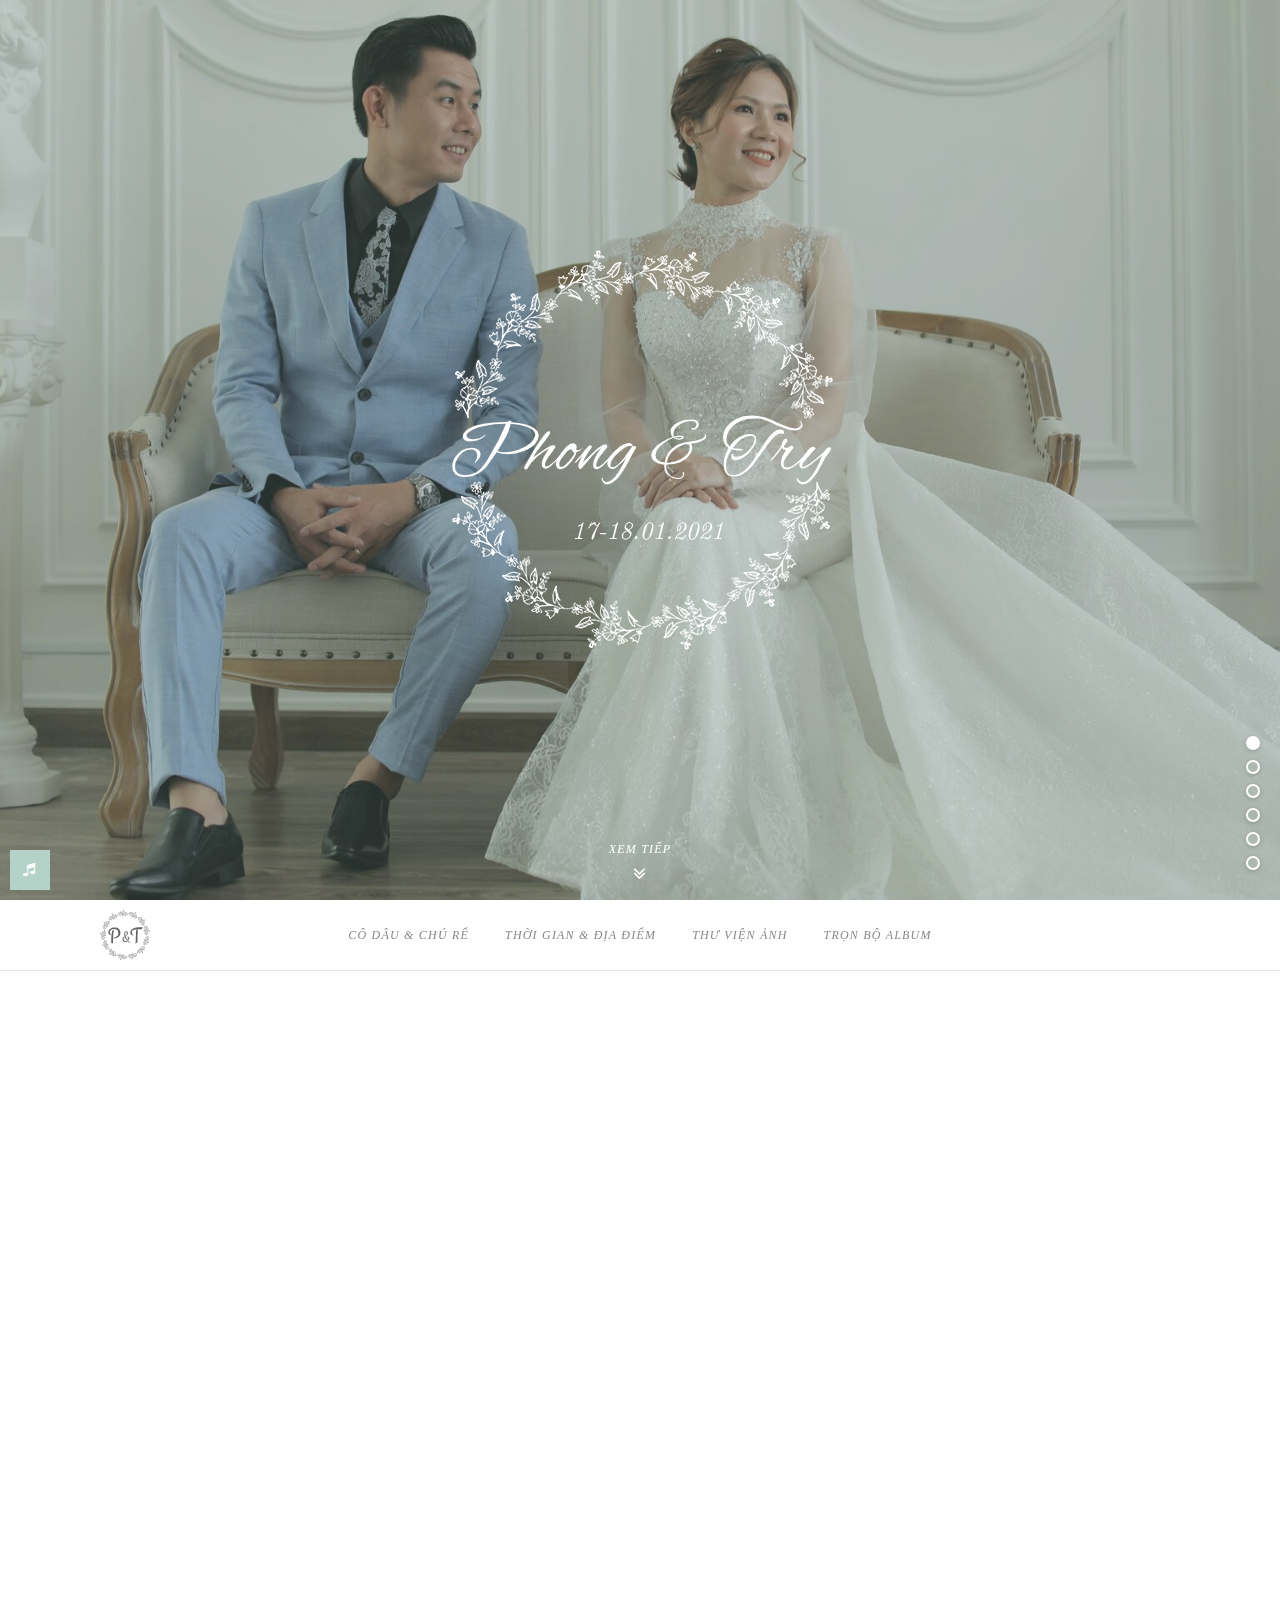
==== pre-wedding.html @ 4060c199 "update images" ====
<!DOCTYPE html>
<html lang="en-US">
  <head>
    <meta charset="UTF-8" />
    <meta name="viewport" content="width=device-width, initial-scale=1" />
    <link rel="profile" href="https://gmpg.org/xfn/11" />
    <link media="all" href="wp-content/cache/autoptimize/css/autoptimize_ee0cbc2f6f2b95fc47181beec5c78d64.css" rel="stylesheet" />
    <title>Quốc Phong - Chây Try</title>
    <script type="text/javascript">
      paceOptions = {
        target: '#preloader .preloader-content',
      };
    </script>
    <link rel="shortcut icon" href="./wp-content/favicon.ico" />
    <meta property="og:url" content="https://quocphong-chautry.com/" />
    <meta property="og:title" content="Quốc Phong & Châu Try" />
    <meta property="og:description" content="Lễ cưới Quốc Phong & Châu Try" />
    <meta property="og:type" content="website" />
    <meta property="og:site_name" content="Quốc Phong & Châu Try" />
    <meta property="og:image" content="https://quocphong-chautry.com/wp-content/uploads/2015/11/hero33).jpg" />
    <link rel="image_src" href="https://quocphong-chautry.com/wp-content/uploads/2015/11/hero33).jpg" />
    <meta property="og:image" content="https://quocphong-chautry.com/wp-content/uploads/2015/11/hero33).jpg" />

    <link rel="dns-prefetch" href="//fonts.googleapis.com" />
    <link rel="dns-prefetch" href="//s.w.org" />
    <link rel="preconnect" href="https://fonts.gstatic.com" />
    <link href="https://fonts.googleapis.com/css2?family=Charm&display=swap" rel="stylesheet" />
    <script src="https://cdnjs.cloudflare.com/ajax/libs/jquery/3.3.1/jquery.min.js"></script>
    <script type="text/javascript">
      // $(document).ready(() => {
      //   for (let i = 1; i <= 216; i++) {
      //     let height = 398;
      //     if (i % 2 === 1) {
      //       height = 737;
      //     }
      //     let img = $('<img width="540" height="' + height + '" src="wp-content/gallery/prewedding/Try - Phong (' + i + ').jpg" class="attachment-grid size-grid" sizes="(max-width: 540px) 100vw, 540px" /> ');
      //     let link = $('<a href="wp-content/gallery/prewedding/Try - Phong (' + i + ').jpg"> </a>').append(img);
      //     console.log(link);
      //     let dom = $('<div class="jackrose-sow-gallery-grid-item jackrose-sow-engagement"></div>').append(link);
      //     $('#gallery-container').append(dom);
      //   }
      // });

      setTimeout(function () {
        $('#background-music-button').addClass('active');
      }, 1000);
      setTimeout(function () {
        $('#background-music-button').removeClass('active');
      }, 10000);
    </script>
    <style type="text/css">
      img.wp-smiley,
      img.emoji {
        display: inline !important;
        border: none !important;
        box-shadow: none !important;
        height: 1em !important;
        width: 1em !important;
        margin: 0 0.07em !important;
        vertical-align: -0.1em !important;
        background: none !important;
        padding: 0 !important;
      }
    </style>
    <link rel="stylesheet" id="google-fonts-css" href="https://fonts.googleapis.com/css?family=Alex+Brush%3A100%2C100i%2C200%2C200i%2C300%2C300i%2C400%2C400i%2C500%2C500i%2C600%2C600i%2C700%2C700i%2C800%2C800i%2C900%2C900i&amp;subset=latin" type="text/css" media="all" />
    <style id="jackrose-inline-css" type="text/css">
      body {
        font-family: Georgia, Times, 'Times New Roman', serif;
      }
      .typography-menu,
      .button,
      button,
      input[type='button'],
      input[type='reset'],
      input[type='submit'],
      .header-section,
      .nav-links,
      #cancel-comment-reply-link {
        font-family: Georgia, Times, 'Times New Roman', serif;
      }
      .typography-section-heading {
        font-family: 'Charm', cursive;
        font-style: italic;
      }

      .typography-heading {
        color: #666;
        font-size: 150% !important;
      }

      .typography-title,
      .typography-heading,
      h1,
      h2,
      h3,
      h4,
      h5,
      h6,
      .comment-reply-title,
      .comments-title,
      #gwolle_gb_new_entry h3 {
        font-family: 'Charm', cursive;
      }
    </style>
    <!-- <link rel="https://api.w.org/" href="https://demo.singlestroke.io/jackrose/wp-json/" /> -->
    <style type="text/css" media="all" id="siteorigin-panels-layouts-head">
      /* Layout 7 */
      #pgc-7-0-0,
      #pgc-7-1-0,
      #pgc-7-2-0,
      #pgc-7-3-0,
      #pgc-7-4-0,
      #pgc-7-5-0,
      #pgc-7-7-0,
      #pgc-7-8-0,
      #pgc-7-9-0,
      #pgc-7-10-0 {
        width: 100%;
        width: calc(100% - (0 * 30px));
      }
      #pg-7-0,
      #pg-7-1,
      #pg-7-2,
      #pg-7-3,
      #pg-7-4,
      #pg-7-5,
      #pg-7-6,
      #pg-7-7,
      #pg-7-8,
      #pg-7-9,
      #pg-7-10,
      #pl-7 .so-panel:last-child {
        margin-bottom: 0px;
      }
      #pgc-7-6-0,
      #pgc-7-6-2 {
        width: 20%;
        width: calc(20% - (0.8 * 30px));
      }
      #pgc-7-6-1 {
        width: 60%;
        width: calc(60% - (0.4 * 30px));
      }
      #pl-7 .so-panel {
        margin-bottom: 30px;
      }
      #pg-7-0 > .panel-row-style,
      #pg-7-2 > .panel-row-style,
      #pg-7-5 > .panel-row-style,
      #pg-7-7 > .panel-row-style,
      #pg-7-9 > .panel-row-style {
        padding: 100px 0px;
      }
      #panel-7-0-0-0 > .panel-widget-style {
        margin-bottom: 2em;
      }
      #pg-7-1 > .panel-row-style {
        background-color: #ecf2f0;
        padding: 60px 0px;
      }
      #pg-7-3 > .panel-row-style,
      #pg-7-10 > .panel-row-style {
        background-color: #f6f4f2;
        padding: 100px 0px;
      }
      #pg-7-4 > .panel-row-style {
        background-color: #f6f4f2;
        padding: 0px;
      }
      #pg-7-6 > .panel-row-style {
        background-color: #b4d2c8;
        background-image: url(wp-content/uploads/2015/11/rsvp.jpg);
        padding: 60px 0px;
      }
      #panel-7-6-1-0 > .panel-widget-style {
        background-color: #ffffff;
        padding: 3em;
        margin-bottom: -30px;
      }
      #panel-7-6-1-1 > .panel-widget-style {
        background-color: #ffffff;
        padding: 0em 3em 3em;
      }
      #panel-7-7-0-2 > .panel-widget-style {
        margin-top: 8em;
      }
      #pg-7-8 > .panel-row-style {
        background-color: #c3bbab;
        background-image: url(wp-content/uploads/2015/11/quote.jpg);
        padding: 90px 0px 30px;
      }
      #panel-7-8-0-0 > .panel-widget-style {
        color: #ffffff;
      }
      @media (max-width: 767px) {
        #pg-7-0.panel-no-style,
        #pg-7-0.panel-has-style > .panel-row-style,
        #pg-7-1.panel-no-style,
        #pg-7-1.panel-has-style > .panel-row-style,
        #pg-7-2.panel-no-style,
        #pg-7-2.panel-has-style > .panel-row-style,
        #pg-7-3.panel-no-style,
        #pg-7-3.panel-has-style > .panel-row-style,
        #pg-7-4.panel-no-style,
        #pg-7-4.panel-has-style > .panel-row-style,
        #pg-7-5.panel-no-style,
        #pg-7-5.panel-has-style > .panel-row-style,
        #pg-7-6.panel-no-style,
        #pg-7-6.panel-has-style > .panel-row-style,
        #pg-7-7.panel-no-style,
        #pg-7-7.panel-has-style > .panel-row-style,
        #pg-7-8.panel-no-style,
        #pg-7-8.panel-has-style > .panel-row-style,
        #pg-7-9.panel-no-style,
        #pg-7-9.panel-has-style > .panel-row-style,
        #pg-7-10.panel-no-style,
        #pg-7-10.panel-has-style > .panel-row-style {
          -webkit-flex-direction: column;
          -ms-flex-direction: column;
          flex-direction: column;
        }
        #pg-7-0 > .panel-grid-cell,
        #pg-7-0 > .panel-row-style > .panel-grid-cell,
        #pg-7-1 > .panel-grid-cell,
        #pg-7-1 > .panel-row-style > .panel-grid-cell,
        #pg-7-2 > .panel-grid-cell,
        #pg-7-2 > .panel-row-style > .panel-grid-cell,
        #pg-7-3 > .panel-grid-cell,
        #pg-7-3 > .panel-row-style > .panel-grid-cell,
        #pg-7-4 > .panel-grid-cell,
        #pg-7-4 > .panel-row-style > .panel-grid-cell,
        #pg-7-5 > .panel-grid-cell,
        #pg-7-5 > .panel-row-style > .panel-grid-cell,
        #pg-7-6 > .panel-grid-cell,
        #pg-7-6 > .panel-row-style > .panel-grid-cell,
        #pg-7-7 > .panel-grid-cell,
        #pg-7-7 > .panel-row-style > .panel-grid-cell,
        #pg-7-8 > .panel-grid-cell,
        #pg-7-8 > .panel-row-style > .panel-grid-cell,
        #pg-7-9 > .panel-grid-cell,
        #pg-7-9 > .panel-row-style > .panel-grid-cell,
        #pg-7-10 > .panel-grid-cell,
        #pg-7-10 > .panel-row-style > .panel-grid-cell {
          width: 100%;
          margin-right: 0;
        }
        #pgc-7-6-0,
        #pgc-7-6-1 {
          margin-bottom: 30px;
        }
        #pl-7 .panel-grid-cell {
          padding: 0;
        }
        #pl-7 .panel-grid .panel-grid-cell-empty {
          display: none;
        }
        #pl-7 .panel-grid .panel-grid-cell-mobile-last {
          margin-bottom: 0px;
        }
      }
    </style>
    <style id="kirki-inline-styles">
      #preloader,
      .pace-progress {
        background-color: #b4d2c8;
      }
      a {
        color: #b4d2c8;
      }
      .jackrose-sow-gallery-grid-filters a.active {
        border-color: #b4d2c8;
      }
      .button,
      button,
      input[type='button'],
      input[type='reset'],
      input[type='submit'],
      .wp-block-button__link,
      .wp-block-file .wp-block-file__button {
        background-color: #b4d2c8;
        border-color: #b4d2c8;
        color: #ffffff;
      }
      .button:hover,
      button:hover,
      input[type='button']:hover,
      input[type='reset']:hover,
      input[type='submit']:hover,
      .wp-block-button__link:hover,
      .wp-block-file .wp-block-file__button:hover,
      .button:focus,
      button:focus,
      input[type='button']:focus,
      input[type='reset']:focus,
      input[type='submit']:focus,
      .wp-block-button__link:focus,
      .wp-block-file .wp-block-file__button:focus,
      .button:active,
      button:active,
      input[type='button']:active,
      input[type='reset']:active,
      input[type='submit']:active,
      .wp-block-button__link:active,
      .wp-block-file .wp-block-file__button:active {
        background-color: #bcd7ce;
        border-color: #bcd7ce;
      }
      .button:hover,
      button:hover,
      input[type='button']:hover,
      input[type='reset']:hover,
      input[type='submit']:hover,
      .wp-block-button__link:hover,
      .wp-block-file .wp-block-file__button:hover,
      .button:focus,
      button:focus,
      input[type='button']:focus,
      input[type='reset']:focus,
      input[type='submit']:focus,
      .wp-block-button__link:focus,
      .wp-block-file .wp-block-file__button:focus,
      .button:active,
      button:active,
      input[type='button']:active,
      input[type='reset']:active,
      input[type='submit']:active,
      .wp-block-button__link:active,
      .wp-block-file .wp-block-file__button:active {
        color: #ffffff;
      }
      .header-section,
      .header-navigation ul ul {
        background-color: #ffffff;
      }
      .header-section,
      .header-navigation ul ul,
      .header-navigation ul ul li {
        border-color: #e5e5e5;
      }
      .header-section,
      .header-section a,
      .header-navigation-toggle {
        color: #888888;
      }
      .header-section a:hover,
      .header-section a:focus,
      .header-navigation-toggle:hover,
      .header-navigation-toggle:focus {
        color: #444444;
      }
      .header-navigation > div > ul > li > a:hover:after,
      .header-navigation > div > ul > li > a.focus:after {
        background-color: #b4d2c8;
      }
      .header-section .ribbon-menu,
      .header-section .ribbon-menu:hover,
      .header-section .ribbon-menu:focus {
        background-color: #b4d2c8;
        color: #ffffff;
      }
      .header-section .ribbon-menu:after {
        border-color: #b4d2c8;
      }
      .sakura.hero-effect-item {
        background: #ffffff;
      }
      .hero-button,
      .hero-button:hover,
      .hero-button:focus {
        color: #ffffff;
      }
      .footer-section {
        padding: 25% 0 3em;
        background-color: #ffffff;
        background-image: url(wp-content/uploads/2015/11/footer.jpg);
        background-repeat: no-repeat;
        background-position: center bottom;
        color: #e5e5e5;
        -webkit-background-size: cover;
        -moz-background-size: cover;
        -ms-background-size: cover;
        -o-background-size: cover;
        background-size: cover;
        height: 1600px;
      }
      .footer-section a,
      .footer-section a:hover,
      .footer-section a:focus {
        color: #ffffff;
      }
      .page-template-invitation {
        background-color: #c8dcd2;
        background-image: url(wp-content/uploads/2015/11/invitation-bg.jpg);
        background-repeat: no-repeat;
        background-position: center center;
        -webkit-background-size: cover;
        -moz-background-size: cover;
        -ms-background-size: cover;
        -o-background-size: cover;
        background-size: cover;
      }
      @media screen and (max-width: 1023px) {
        .header-navigation > div {
          background-color: #ffffff;
        }
        .header-navigation > div > ul,
        .header-navigation li {
          border-color: #e5e5e5;
        }
      }
      .siteorigin-panels-stretch.panel-row-style.panel-row-style-for-7-6 {
        height: 1000px;
      }

      .text-center {
        text-align: center !important;
      }
      @media (min-width: 576px) {
        .container {
          max-width: 540px;
        }
      }
      @media (min-width: 768px) {
        .container {
          max-width: 720px;
        }
      }
      @media (min-width: 992px) {
        .container {
          max-width: 960px;
        }
      }
      @media (min-width: 1200px) {
        .container {
          max-width: 1140px;
        }
      }

      .jackrose-sow-team-grid-item-photo {
        /* border: 4px solid; */
        /* border-color: #c8b4a0; */
        /* border-radius: 125px; */
      }
      @media (max-width: 576px) {
        .jackrose-sow-team-grid-item-photo {
          border: none;
        }
      }

      .container {
        width: 100%;
        padding-right: 15px;
        padding-left: 15px;
        margin-right: auto;
        margin-left: auto;
      }
    </style>
  </head>
  <body class="home page-template page-template-page-templates page-template-one-page page-template-page-templatesone-page-php page page-id-7 jackrose-enable-animations siteorigin-panels siteorigin-panels-before-js siteorigin-panels-home">
    <div id="fb-root"></div>
    <script async defer crossorigin="anonymous" src="https://connect.facebook.net/en_US/sdk.js#xfbml=1&version=v9.0&appId=534587933953155&autoLogAppEvents=1" nonce="AQf6TOFD"></script>
    <div id="preloader" class="preloader">
      <div class="wrapper">
        <div class="preloader-content"><img src="[data-uri]" width="400" height="400" /></div>
      </div>
    </div>
    <div id="page" class="hfeed site">
      <a class="skip-link screen-reader-text" href="#content">Skip to content</a>
      <div id="top"></div>
      <div id="hero" class="hero-section">
        <div class="hero-slider" data-jackrose-autoplay="5000">
          <div id="hero-slide-0" class="hero-slide">
            <div class="hero-slide-background section-background"><img class="image-bg" src="wp-content/uploads/2015/11/hero33.jpg" width="1600" height="900" data-stellar-ratio="0.5" /></div>
            <div class="hero-slide-overlay" style="background-color: rgba(130, 160, 150, 0.3)"></div>
          </div>
          <div id="hero-slide-1" class="hero-slide">
            <div class="hero-slide-background section-background"><img class="image-bg" src="wp-content/uploads/2015/11/hero22.jpg" width="1600" height="900" data-stellar-ratio="0.5" /></div>
            <div class="hero-slide-overlay" style="background-color: rgba(130, 160, 150, 0.3)"></div>
          </div>
          <div id="hero-slide-2" class="hero-slide">
            <div class="hero-slide-background section-background"><img class="image-bg" src="wp-content/uploads/2015/11/hero44.jpg" width="1600" height="900" data-stellar-ratio="0.5" /></div>
            <div class="hero-slide-overlay" style="background-color: rgba(130, 160, 150, 0.3)"></div>
          </div>
          <div id="hero-slide-2" class="hero-slide">
            <div class="hero-slide-background section-background"><img class="image-bg" src="wp-content/uploads/2015/11/hero55.jpg" width="1600" height="900" data-stellar-ratio="0.5" /></div>
            <div class="hero-slide-overlay" style="background-color: rgba(130, 160, 150, 0.3)"></div>
          </div>
          <div id="hero-slide-2" class="hero-slide">
            <div class="hero-slide-background section-background"><img class="image-bg" src="wp-content/uploads/2015/11/hero11.jpg" width="1600" height="900" data-stellar-ratio="0.5" /></div>
            <div class="hero-slide-overlay" style="background-color: rgba(130, 160, 150, 0.3)"></div>
          </div>
          <div id="hero-slide-2" class="hero-slide">
            <div class="hero-slide-background section-background"><img class="image-bg" src="wp-content/uploads/2015/11/hero66.jpg" width="1600" height="900" data-stellar-ratio="0.5" /></div>
            <div class="hero-slide-overlay" style="background-color: rgba(130, 160, 150, 0.3)"></div>
          </div>
        </div>
        <div id="hero-effect" class="hero-effect" data-jackrose-effect="petal"></div>
        <div id="hero-logo" class="hero-logo">
          <div class="wrapper">
            <div class="hero-logo-image"><img width="400" height="400" src="wp-content/uploads/2015/11/hero-logo.png" class="attachment-full size-full" alt="Jack &amp; Rose" srcset="wp-content/uploads/2015/11/hero-logo.png 400w, wp-content/uploads/2015/11/hero-logo-150x150.png 150w, wp-content/uploads/2015/11/hero-logo-300x300.png 300w" sizes="(max-width: 400px) 100vw, 400px" /></div>
            <div class="hero-action">
              <a href="#intro" class="hero-button anchor-link"><span>Xem tiếp</span><i class="fa fa-angle-double-down"></i></a>
            </div>
          </div>
        </div>
      </div>
      <div id="header" class="header-anchor header-anchor-bottom">
        <header id="masthead" class="header-section site-header header-floating" role="banner">
          <div class="wrapper">
            <h1 class="header-logo site-branding">
              <a href rel="home"> <img width="50" height="50" src="wp-content/uploads/2015/11/header-logo.png" class="attachment-full size-full" alt="Jack &amp; Rose" /> </a>
            </h1>
            <nav id="site-navigation" class="header-navigation main-navigation clear" role="navigation">
              <button class="header-navigation-toggle menu-toggle toggle"><span class="fa fa-navicon"></span> <span class="screen-reader-text">Primary Menu</span></button>
              <div class="menu-primary-container">
                <ul id="primary-menu" class="menu">
                  <li id="menu-item-49" class="anchor-link menu-item menu-item-type-custom menu-item-object-custom current-menu-item current_page_item menu-item-home menu-item-49">
                    <a href="./#groom-bride" aria-current="page">Cô Dâu &#038; Chú Rể</a>
                  </li>
                  <li id="menu-item-48" class="anchor-link menu-item menu-item-type-custom menu-item-object-custom current-menu-item current_page_item menu-item-home menu-item-48">
                    <a href="./#events" aria-current="page">Thời Gian &#038; Địa Điểm</a>
                  </li>
                  <li id="menu-item-50" class="anchor-link menu-item menu-item-type-custom menu-item-object-custom current-menu-item current_page_item menu-item-home menu-item-50">
                    <a href="./#gallery" aria-current="page">Thư Viện Ảnh</a>
                  </li>
                  <li id="menu-item-65" class="anchor-link menu-item menu-item-type-custom menu-item-object-custom current-menu-item current_page_item menu-item-home menu-item-has-children menu-item-65">
                    <a href="#" aria-current="page">Trọn Bộ ALbum</a>
                    <ul class="sub-menu">
                      <li id="menu-item-41" class="menu-item menu-item-type-post_type menu-item-object-page menu-item-41"><a href="./pre-wedding.html">Dạm Hỏi</a></li>
                      <li id="menu-item-66" class="menu-item menu-item-type-post_type menu-item-object-post menu-item-66"><a href="./wedding-album.html">Album Cưới</a></li>
                    </ul>
                  </li>
                </ul>
              </div>
            </nav>
          </div>
        </header>
      </div>
      <div id="content" class="site-content content-section">
        <div class="wrapper">
          <div id="primary" class="content-area no-sidebar">
            <main id="main" class="site-main" role="main">
              <article id="post-7" class="post-7 page type-page status-publish hentry">
                <div class="entry-content">
                  <div id="pl-7" class="panel-layout">
                    <div id="pg-7-9" class="panel-grid panel-has-style">
                      <div id="gallery" data-jackrose-anchor="gallery" class="panel-row-style panel-row-style-for-7-9">
                        <div id="pgc-7-9-0" class="panel-grid-cell">
                          <div id="panel-7-9-0-0" class="so-panel widget widget_jackrose-sow-section-heading panel-first-child" data-index="17">
                            <div class="jackrose-animation-fade-in panel-widget-style panel-widget-style-for-7-9-0-0">
                              <div class="so-widget-jackrose-sow-section-heading so-widget-jackrose-sow-section-heading-default-d75171398898">
                                <header class="jackrose-sow-section-header align-center">
                                  <h2 class="jackrose-sow-section-heading typography-section-heading" style="color: #dcc8b4">Album Lễ Dạm Hỏi</h2>
                                  <p class="jackrose-sow-section-subheading" style="color: #888888"></p>
                                </header>
                              </div>
                            </div>
                          </div>
                          <div id="panel-7-9-0-1" class="so-panel widget widget_jackrose-sow-gallery-grid panel-last-child" data-index="18">
                            <div class="jackrose-animation-fade-in-up panel-widget-style panel-widget-style-for-7-9-0-1">
                              <div class="so-widget-jackrose-sow-gallery-grid so-widget-jackrose-sow-gallery-grid-default-d75171398898">
                                <div class="jackrose-sow-gallery-grid">
                                  <div id="gallery-container" class="jackrose-sow-gallery-grid-items jackrose-sow-gallery-grid-4-columns lightgallery clear" style="position: relative; height: 0px">
                                    <div class="jackrose-sow-gallery-grid-item jackrose-sow-engagement">
                                      <a href="wp-content/gallery/prewedding/Try - Phong (1).jpg"> <img width="540" height="737" src="wp-content/gallery/prewedding/Try - Phong (1).jpg" class="attachment-grid size-grid" sizes="(max-width: 540px) 100vw, 540px" /></a>
                                    </div>
                                    <div class="jackrose-sow-gallery-grid-item jackrose-sow-engagement">
                                      <a href="wp-content/gallery/prewedding/Try - Phong (2).jpg"> <img width="540" height="398" src="wp-content/gallery/prewedding/Try - Phong (2).jpg" class="attachment-grid size-grid" sizes="(max-width: 540px) 100vw, 540px" /></a>
                                    </div>
                                    <div class="jackrose-sow-gallery-grid-item jackrose-sow-engagement">
                                      <a href="wp-content/gallery/prewedding/Try - Phong (3).jpg"> <img width="540" height="737" src="wp-content/gallery/prewedding/Try - Phong (3).jpg" class="attachment-grid size-grid" sizes="(max-width: 540px) 100vw, 540px" /></a>
                                    </div>
                                    <div class="jackrose-sow-gallery-grid-item jackrose-sow-engagement">
                                      <a href="wp-content/gallery/prewedding/Try - Phong (4).jpg"> <img width="540" height="398" src="wp-content/gallery/prewedding/Try - Phong (4).jpg" class="attachment-grid size-grid" sizes="(max-width: 540px) 100vw, 540px" /></a>
                                    </div>
                                    <div class="jackrose-sow-gallery-grid-item jackrose-sow-engagement">
                                      <a href="wp-content/gallery/prewedding/Try - Phong (5).jpg"> <img width="540" height="737" src="wp-content/gallery/prewedding/Try - Phong (5).jpg" class="attachment-grid size-grid" sizes="(max-width: 540px) 100vw, 540px" /></a>
                                    </div>
                                    <div class="jackrose-sow-gallery-grid-item jackrose-sow-engagement">
                                      <a href="wp-content/gallery/prewedding/Try - Phong (6).jpg"> <img width="540" height="398" src="wp-content/gallery/prewedding/Try - Phong (6).jpg" class="attachment-grid size-grid" sizes="(max-width: 540px) 100vw, 540px" /></a>
                                    </div>
                                    <div class="jackrose-sow-gallery-grid-item jackrose-sow-engagement">
                                      <a href="wp-content/gallery/prewedding/Try - Phong (7).jpg"> <img width="540" height="737" src="wp-content/gallery/prewedding/Try - Phong (7).jpg" class="attachment-grid size-grid" sizes="(max-width: 540px) 100vw, 540px" /></a>
                                    </div>
                                    <div class="jackrose-sow-gallery-grid-item jackrose-sow-engagement">
                                      <a href="wp-content/gallery/prewedding/Try - Phong (8).jpg"> <img width="540" height="398" src="wp-content/gallery/prewedding/Try - Phong (8).jpg" class="attachment-grid size-grid" sizes="(max-width: 540px) 100vw, 540px" /></a>
                                    </div>
                                    <div class="jackrose-sow-gallery-grid-item jackrose-sow-engagement">
                                      <a href="wp-content/gallery/prewedding/Try - Phong (9).jpg"> <img width="540" height="737" src="wp-content/gallery/prewedding/Try - Phong (9).jpg" class="attachment-grid size-grid" sizes="(max-width: 540px) 100vw, 540px" /></a>
                                    </div>
                                    <div class="jackrose-sow-gallery-grid-item jackrose-sow-engagement">
                                      <a href="wp-content/gallery/prewedding/Try - Phong (10).jpg"> <img width="540" height="398" src="wp-content/gallery/prewedding/Try - Phong (10).jpg" class="attachment-grid size-grid" sizes="(max-width: 540px) 100vw, 540px" /></a>
                                    </div>
                                    <div class="jackrose-sow-gallery-grid-item jackrose-sow-engagement">
                                      <a href="wp-content/gallery/prewedding/Try - Phong (11).jpg"> <img width="540" height="737" src="wp-content/gallery/prewedding/Try - Phong (11).jpg" class="attachment-grid size-grid" sizes="(max-width: 540px) 100vw, 540px" /></a>
                                    </div>
                                    <div class="jackrose-sow-gallery-grid-item jackrose-sow-engagement">
                                      <a href="wp-content/gallery/prewedding/Try - Phong (12).jpg"> <img width="540" height="398" src="wp-content/gallery/prewedding/Try - Phong (12).jpg" class="attachment-grid size-grid" sizes="(max-width: 540px) 100vw, 540px" /></a>
                                    </div>
                                    <div class="jackrose-sow-gallery-grid-item jackrose-sow-engagement">
                                      <a href="wp-content/gallery/prewedding/Try - Phong (13).jpg"> <img width="540" height="737" src="wp-content/gallery/prewedding/Try - Phong (13).jpg" class="attachment-grid size-grid" sizes="(max-width: 540px) 100vw, 540px" /></a>
                                    </div>
                                    <div class="jackrose-sow-gallery-grid-item jackrose-sow-engagement">
                                      <a href="wp-content/gallery/prewedding/Try - Phong (14).jpg"> <img width="540" height="398" src="wp-content/gallery/prewedding/Try - Phong (14).jpg" class="attachment-grid size-grid" sizes="(max-width: 540px) 100vw, 540px" /></a>
                                    </div>
                                    <div class="jackrose-sow-gallery-grid-item jackrose-sow-engagement">
                                      <a href="wp-content/gallery/prewedding/Try - Phong (15).jpg"> <img width="540" height="737" src="wp-content/gallery/prewedding/Try - Phong (15).jpg" class="attachment-grid size-grid" sizes="(max-width: 540px) 100vw, 540px" /></a>
                                    </div>
                                    <div class="jackrose-sow-gallery-grid-item jackrose-sow-engagement">
                                      <a href="wp-content/gallery/prewedding/Try - Phong (16).jpg"> <img width="540" height="398" src="wp-content/gallery/prewedding/Try - Phong (16).jpg" class="attachment-grid size-grid" sizes="(max-width: 540px) 100vw, 540px" /></a>
                                    </div>
                                    <div class="jackrose-sow-gallery-grid-item jackrose-sow-engagement">
                                      <a href="wp-content/gallery/prewedding/Try - Phong (17).jpg"> <img width="540" height="737" src="wp-content/gallery/prewedding/Try - Phong (17).jpg" class="attachment-grid size-grid" sizes="(max-width: 540px) 100vw, 540px" /></a>
                                    </div>
                                    <div class="jackrose-sow-gallery-grid-item jackrose-sow-engagement">
                                      <a href="wp-content/gallery/prewedding/Try - Phong (18).jpg"> <img width="540" height="398" src="wp-content/gallery/prewedding/Try - Phong (18).jpg" class="attachment-grid size-grid" sizes="(max-width: 540px) 100vw, 540px" /></a>
                                    </div>
                                    <div class="jackrose-sow-gallery-grid-item jackrose-sow-engagement">
                                      <a href="wp-content/gallery/prewedding/Try - Phong (19).jpg"> <img width="540" height="737" src="wp-content/gallery/prewedding/Try - Phong (19).jpg" class="attachment-grid size-grid" sizes="(max-width: 540px) 100vw, 540px" /></a>
                                    </div>
                                    <div class="jackrose-sow-gallery-grid-item jackrose-sow-engagement">
                                      <a href="wp-content/gallery/prewedding/Try - Phong (20).jpg"> <img width="540" height="398" src="wp-content/gallery/prewedding/Try - Phong (20).jpg" class="attachment-grid size-grid" sizes="(max-width: 540px) 100vw, 540px" /></a>
                                    </div>
                                    <div class="jackrose-sow-gallery-grid-item jackrose-sow-engagement">
                                      <a href="wp-content/gallery/prewedding/Try - Phong (21).jpg"> <img width="540" height="737" src="wp-content/gallery/prewedding/Try - Phong (21).jpg" class="attachment-grid size-grid" sizes="(max-width: 540px) 100vw, 540px" /></a>
                                    </div>
                                    <div class="jackrose-sow-gallery-grid-item jackrose-sow-engagement">
                                      <a href="wp-content/gallery/prewedding/Try - Phong (22).jpg"> <img width="540" height="398" src="wp-content/gallery/prewedding/Try - Phong (22).jpg" class="attachment-grid size-grid" sizes="(max-width: 540px) 100vw, 540px" /></a>
                                    </div>
                                    <div class="jackrose-sow-gallery-grid-item jackrose-sow-engagement">
                                      <a href="wp-content/gallery/prewedding/Try - Phong (23).jpg"> <img width="540" height="737" src="wp-content/gallery/prewedding/Try - Phong (23).jpg" class="attachment-grid size-grid" sizes="(max-width: 540px) 100vw, 540px" /></a>
                                    </div>
                                    <div class="jackrose-sow-gallery-grid-item jackrose-sow-engagement">
                                      <a href="wp-content/gallery/prewedding/Try - Phong (24).jpg"> <img width="540" height="398" src="wp-content/gallery/prewedding/Try - Phong (24).jpg" class="attachment-grid size-grid" sizes="(max-width: 540px) 100vw, 540px" /></a>
                                    </div>
                                    <div class="jackrose-sow-gallery-grid-item jackrose-sow-engagement">
                                      <a href="wp-content/gallery/prewedding/Try - Phong (25).jpg"> <img width="540" height="737" src="wp-content/gallery/prewedding/Try - Phong (25).jpg" class="attachment-grid size-grid" sizes="(max-width: 540px) 100vw, 540px" /></a>
                                    </div>
                                    <div class="jackrose-sow-gallery-grid-item jackrose-sow-engagement">
                                      <a href="wp-content/gallery/prewedding/Try - Phong (26).jpg"> <img width="540" height="398" src="wp-content/gallery/prewedding/Try - Phong (26).jpg" class="attachment-grid size-grid" sizes="(max-width: 540px) 100vw, 540px" /></a>
                                    </div>
                                    <div class="jackrose-sow-gallery-grid-item jackrose-sow-engagement">
                                      <a href="wp-content/gallery/prewedding/Try - Phong (27).jpg"> <img width="540" height="737" src="wp-content/gallery/prewedding/Try - Phong (27).jpg" class="attachment-grid size-grid" sizes="(max-width: 540px) 100vw, 540px" /></a>
                                    </div>
                                    <div class="jackrose-sow-gallery-grid-item jackrose-sow-engagement">
                                      <a href="wp-content/gallery/prewedding/Try - Phong (28).jpg"> <img width="540" height="398" src="wp-content/gallery/prewedding/Try - Phong (28).jpg" class="attachment-grid size-grid" sizes="(max-width: 540px) 100vw, 540px" /></a>
                                    </div>
                                    <div class="jackrose-sow-gallery-grid-item jackrose-sow-engagement">
                                      <a href="wp-content/gallery/prewedding/Try - Phong (29).jpg"> <img width="540" height="737" src="wp-content/gallery/prewedding/Try - Phong (29).jpg" class="attachment-grid size-grid" sizes="(max-width: 540px) 100vw, 540px" /></a>
                                    </div>
                                    <div class="jackrose-sow-gallery-grid-item jackrose-sow-engagement">
                                      <a href="wp-content/gallery/prewedding/Try - Phong (30).jpg"> <img width="540" height="398" src="wp-content/gallery/prewedding/Try - Phong (30).jpg" class="attachment-grid size-grid" sizes="(max-width: 540px) 100vw, 540px" /></a>
                                    </div>
                                    <div class="jackrose-sow-gallery-grid-item jackrose-sow-engagement">
                                      <a href="wp-content/gallery/prewedding/Try - Phong (31).jpg"> <img width="540" height="737" src="wp-content/gallery/prewedding/Try - Phong (31).jpg" class="attachment-grid size-grid" sizes="(max-width: 540px) 100vw, 540px" /></a>
                                    </div>
                                    <div class="jackrose-sow-gallery-grid-item jackrose-sow-engagement">
                                      <a href="wp-content/gallery/prewedding/Try - Phong (32).jpg"> <img width="540" height="398" src="wp-content/gallery/prewedding/Try - Phong (32).jpg" class="attachment-grid size-grid" sizes="(max-width: 540px) 100vw, 540px" /></a>
                                    </div>
                                    <div class="jackrose-sow-gallery-grid-item jackrose-sow-engagement">
                                      <a href="wp-content/gallery/prewedding/Try - Phong (33).jpg"> <img width="540" height="737" src="wp-content/gallery/prewedding/Try - Phong (33).jpg" class="attachment-grid size-grid" sizes="(max-width: 540px) 100vw, 540px" /></a>
                                    </div>
                                    <div class="jackrose-sow-gallery-grid-item jackrose-sow-engagement">
                                      <a href="wp-content/gallery/prewedding/Try - Phong (34).jpg"> <img width="540" height="398" src="wp-content/gallery/prewedding/Try - Phong (34).jpg" class="attachment-grid size-grid" sizes="(max-width: 540px) 100vw, 540px" /></a>
                                    </div>
                                    <div class="jackrose-sow-gallery-grid-item jackrose-sow-engagement">
                                      <a href="wp-content/gallery/prewedding/Try - Phong (35).jpg"> <img width="540" height="737" src="wp-content/gallery/prewedding/Try - Phong (35).jpg" class="attachment-grid size-grid" sizes="(max-width: 540px) 100vw, 540px" /></a>
                                    </div>
                                    <div class="jackrose-sow-gallery-grid-item jackrose-sow-engagement">
                                      <a href="wp-content/gallery/prewedding/Try - Phong (36).jpg"> <img width="540" height="398" src="wp-content/gallery/prewedding/Try - Phong (36).jpg" class="attachment-grid size-grid" sizes="(max-width: 540px) 100vw, 540px" /></a>
                                    </div>
                                    <div class="jackrose-sow-gallery-grid-item jackrose-sow-engagement">
                                      <a href="wp-content/gallery/prewedding/Try - Phong (37).jpg"> <img width="540" height="737" src="wp-content/gallery/prewedding/Try - Phong (37).jpg" class="attachment-grid size-grid" sizes="(max-width: 540px) 100vw, 540px" /></a>
                                    </div>
                                    <div class="jackrose-sow-gallery-grid-item jackrose-sow-engagement">
                                      <a href="wp-content/gallery/prewedding/Try - Phong (38).jpg"> <img width="540" height="398" src="wp-content/gallery/prewedding/Try - Phong (38).jpg" class="attachment-grid size-grid" sizes="(max-width: 540px) 100vw, 540px" /></a>
                                    </div>
                                    <div class="jackrose-sow-gallery-grid-item jackrose-sow-engagement">
                                      <a href="wp-content/gallery/prewedding/Try - Phong (39).jpg"> <img width="540" height="737" src="wp-content/gallery/prewedding/Try - Phong (39).jpg" class="attachment-grid size-grid" sizes="(max-width: 540px) 100vw, 540px" /></a>
                                    </div>
                                    <div class="jackrose-sow-gallery-grid-item jackrose-sow-engagement">
                                      <a href="wp-content/gallery/prewedding/Try - Phong (40).jpg"> <img width="540" height="398" src="wp-content/gallery/prewedding/Try - Phong (40).jpg" class="attachment-grid size-grid" sizes="(max-width: 540px) 100vw, 540px" /></a>
                                    </div>
                                    <div class="jackrose-sow-gallery-grid-item jackrose-sow-engagement">
                                      <a href="wp-content/gallery/prewedding/Try - Phong (41).jpg"> <img width="540" height="737" src="wp-content/gallery/prewedding/Try - Phong (41).jpg" class="attachment-grid size-grid" sizes="(max-width: 540px) 100vw, 540px" /></a>
                                    </div>
                                    <div class="jackrose-sow-gallery-grid-item jackrose-sow-engagement">
                                      <a href="wp-content/gallery/prewedding/Try - Phong (42).jpg"> <img width="540" height="398" src="wp-content/gallery/prewedding/Try - Phong (42).jpg" class="attachment-grid size-grid" sizes="(max-width: 540px) 100vw, 540px" /></a>
                                    </div>
                                    <div class="jackrose-sow-gallery-grid-item jackrose-sow-engagement">
                                      <a href="wp-content/gallery/prewedding/Try - Phong (43).jpg"> <img width="540" height="737" src="wp-content/gallery/prewedding/Try - Phong (43).jpg" class="attachment-grid size-grid" sizes="(max-width: 540px) 100vw, 540px" /></a>
                                    </div>
                                    <div class="jackrose-sow-gallery-grid-item jackrose-sow-engagement">
                                      <a href="wp-content/gallery/prewedding/Try - Phong (44).jpg"> <img width="540" height="398" src="wp-content/gallery/prewedding/Try - Phong (44).jpg" class="attachment-grid size-grid" sizes="(max-width: 540px) 100vw, 540px" /></a>
                                    </div>
                                    <div class="jackrose-sow-gallery-grid-item jackrose-sow-engagement">
                                      <a href="wp-content/gallery/prewedding/Try - Phong (45).jpg"> <img width="540" height="737" src="wp-content/gallery/prewedding/Try - Phong (45).jpg" class="attachment-grid size-grid" sizes="(max-width: 540px) 100vw, 540px" /></a>
                                    </div>
                                    <div class="jackrose-sow-gallery-grid-item jackrose-sow-engagement">
                                      <a href="wp-content/gallery/prewedding/Try - Phong (46).jpg"> <img width="540" height="398" src="wp-content/gallery/prewedding/Try - Phong (46).jpg" class="attachment-grid size-grid" sizes="(max-width: 540px) 100vw, 540px" /></a>
                                    </div>
                                    <div class="jackrose-sow-gallery-grid-item jackrose-sow-engagement">
                                      <a href="wp-content/gallery/prewedding/Try - Phong (47).jpg"> <img width="540" height="737" src="wp-content/gallery/prewedding/Try - Phong (47).jpg" class="attachment-grid size-grid" sizes="(max-width: 540px) 100vw, 540px" /></a>
                                    </div>
                                    <div class="jackrose-sow-gallery-grid-item jackrose-sow-engagement">
                                      <a href="wp-content/gallery/prewedding/Try - Phong (48).jpg"> <img width="540" height="398" src="wp-content/gallery/prewedding/Try - Phong (48).jpg" class="attachment-grid size-grid" sizes="(max-width: 540px) 100vw, 540px" /></a>
                                    </div>
                                    <div class="jackrose-sow-gallery-grid-item jackrose-sow-engagement">
                                      <a href="wp-content/gallery/prewedding/Try - Phong (49).jpg"> <img width="540" height="737" src="wp-content/gallery/prewedding/Try - Phong (49).jpg" class="attachment-grid size-grid" sizes="(max-width: 540px) 100vw, 540px" /></a>
                                    </div>
                                    <div class="jackrose-sow-gallery-grid-item jackrose-sow-engagement">
                                      <a href="wp-content/gallery/prewedding/Try - Phong (50).jpg"> <img width="540" height="398" src="wp-content/gallery/prewedding/Try - Phong (50).jpg" class="attachment-grid size-grid" sizes="(max-width: 540px) 100vw, 540px" /></a>
                                    </div>
                                    <div class="jackrose-sow-gallery-grid-item jackrose-sow-engagement">
                                      <a href="wp-content/gallery/prewedding/Try - Phong (51).jpg"> <img width="540" height="737" src="wp-content/gallery/prewedding/Try - Phong (51).jpg" class="attachment-grid size-grid" sizes="(max-width: 540px) 100vw, 540px" /></a>
                                    </div>
                                    <div class="jackrose-sow-gallery-grid-item jackrose-sow-engagement">
                                      <a href="wp-content/gallery/prewedding/Try - Phong (52).jpg"> <img width="540" height="398" src="wp-content/gallery/prewedding/Try - Phong (52).jpg" class="attachment-grid size-grid" sizes="(max-width: 540px) 100vw, 540px" /></a>
                                    </div>
                                    <div class="jackrose-sow-gallery-grid-item jackrose-sow-engagement">
                                      <a href="wp-content/gallery/prewedding/Try - Phong (53).jpg"> <img width="540" height="737" src="wp-content/gallery/prewedding/Try - Phong (53).jpg" class="attachment-grid size-grid" sizes="(max-width: 540px) 100vw, 540px" /></a>
                                    </div>
                                    <div class="jackrose-sow-gallery-grid-item jackrose-sow-engagement">
                                      <a href="wp-content/gallery/prewedding/Try - Phong (54).jpg"> <img width="540" height="398" src="wp-content/gallery/prewedding/Try - Phong (54).jpg" class="attachment-grid size-grid" sizes="(max-width: 540px) 100vw, 540px" /></a>
                                    </div>
                                    <div class="jackrose-sow-gallery-grid-item jackrose-sow-engagement">
                                      <a href="wp-content/gallery/prewedding/Try - Phong (55).jpg"> <img width="540" height="737" src="wp-content/gallery/prewedding/Try - Phong (55).jpg" class="attachment-grid size-grid" sizes="(max-width: 540px) 100vw, 540px" /></a>
                                    </div>
                                    <div class="jackrose-sow-gallery-grid-item jackrose-sow-engagement">
                                      <a href="wp-content/gallery/prewedding/Try - Phong (56).jpg"> <img width="540" height="398" src="wp-content/gallery/prewedding/Try - Phong (56).jpg" class="attachment-grid size-grid" sizes="(max-width: 540px) 100vw, 540px" /></a>
                                    </div>
                                    <div class="jackrose-sow-gallery-grid-item jackrose-sow-engagement">
                                      <a href="wp-content/gallery/prewedding/Try - Phong (57).jpg"> <img width="540" height="737" src="wp-content/gallery/prewedding/Try - Phong (57).jpg" class="attachment-grid size-grid" sizes="(max-width: 540px) 100vw, 540px" /></a>
                                    </div>
                                    <div class="jackrose-sow-gallery-grid-item jackrose-sow-engagement">
                                      <a href="wp-content/gallery/prewedding/Try - Phong (58).jpg"> <img width="540" height="398" src="wp-content/gallery/prewedding/Try - Phong (58).jpg" class="attachment-grid size-grid" sizes="(max-width: 540px) 100vw, 540px" /></a>
                                    </div>
                                    <div class="jackrose-sow-gallery-grid-item jackrose-sow-engagement">
                                      <a href="wp-content/gallery/prewedding/Try - Phong (59).jpg"> <img width="540" height="737" src="wp-content/gallery/prewedding/Try - Phong (59).jpg" class="attachment-grid size-grid" sizes="(max-width: 540px) 100vw, 540px" /></a>
                                    </div>
                                    <div class="jackrose-sow-gallery-grid-item jackrose-sow-engagement">
                                      <a href="wp-content/gallery/prewedding/Try - Phong (60).jpg"> <img width="540" height="398" src="wp-content/gallery/prewedding/Try - Phong (60).jpg" class="attachment-grid size-grid" sizes="(max-width: 540px) 100vw, 540px" /></a>
                                    </div>
                                    <div class="jackrose-sow-gallery-grid-item jackrose-sow-engagement">
                                      <a href="wp-content/gallery/prewedding/Try - Phong (61).jpg"> <img width="540" height="737" src="wp-content/gallery/prewedding/Try - Phong (61).jpg" class="attachment-grid size-grid" sizes="(max-width: 540px) 100vw, 540px" /></a>
                                    </div>
                                    <div class="jackrose-sow-gallery-grid-item jackrose-sow-engagement">
                                      <a href="wp-content/gallery/prewedding/Try - Phong (62).jpg"> <img width="540" height="398" src="wp-content/gallery/prewedding/Try - Phong (62).jpg" class="attachment-grid size-grid" sizes="(max-width: 540px) 100vw, 540px" /></a>
                                    </div>
                                    <div class="jackrose-sow-gallery-grid-item jackrose-sow-engagement">
                                      <a href="wp-content/gallery/prewedding/Try - Phong (63).jpg"> <img width="540" height="737" src="wp-content/gallery/prewedding/Try - Phong (63).jpg" class="attachment-grid size-grid" sizes="(max-width: 540px) 100vw, 540px" /></a>
                                    </div>
                                    <div class="jackrose-sow-gallery-grid-item jackrose-sow-engagement">
                                      <a href="wp-content/gallery/prewedding/Try - Phong (64).jpg"> <img width="540" height="398" src="wp-content/gallery/prewedding/Try - Phong (64).jpg" class="attachment-grid size-grid" sizes="(max-width: 540px) 100vw, 540px" /></a>
                                    </div>
                                    <div class="jackrose-sow-gallery-grid-item jackrose-sow-engagement">
                                      <a href="wp-content/gallery/prewedding/Try - Phong (65).jpg"> <img width="540" height="737" src="wp-content/gallery/prewedding/Try - Phong (65).jpg" class="attachment-grid size-grid" sizes="(max-width: 540px) 100vw, 540px" /></a>
                                    </div>
                                    <div class="jackrose-sow-gallery-grid-item jackrose-sow-engagement">
                                      <a href="wp-content/gallery/prewedding/Try - Phong (66).jpg"> <img width="540" height="398" src="wp-content/gallery/prewedding/Try - Phong (66).jpg" class="attachment-grid size-grid" sizes="(max-width: 540px) 100vw, 540px" /></a>
                                    </div>
                                    <div class="jackrose-sow-gallery-grid-item jackrose-sow-engagement">
                                      <a href="wp-content/gallery/prewedding/Try - Phong (67).jpg"> <img width="540" height="737" src="wp-content/gallery/prewedding/Try - Phong (67).jpg" class="attachment-grid size-grid" sizes="(max-width: 540px) 100vw, 540px" /></a>
                                    </div>
                                    <div class="jackrose-sow-gallery-grid-item jackrose-sow-engagement">
                                      <a href="wp-content/gallery/prewedding/Try - Phong (68).jpg"> <img width="540" height="398" src="wp-content/gallery/prewedding/Try - Phong (68).jpg" class="attachment-grid size-grid" sizes="(max-width: 540px) 100vw, 540px" /></a>
                                    </div>
                                    <div class="jackrose-sow-gallery-grid-item jackrose-sow-engagement">
                                      <a href="wp-content/gallery/prewedding/Try - Phong (69).jpg"> <img width="540" height="737" src="wp-content/gallery/prewedding/Try - Phong (69).jpg" class="attachment-grid size-grid" sizes="(max-width: 540px) 100vw, 540px" /></a>
                                    </div>
                                    <div class="jackrose-sow-gallery-grid-item jackrose-sow-engagement">
                                      <a href="wp-content/gallery/prewedding/Try - Phong (70).jpg"> <img width="540" height="398" src="wp-content/gallery/prewedding/Try - Phong (70).jpg" class="attachment-grid size-grid" sizes="(max-width: 540px) 100vw, 540px" /></a>
                                    </div>
                                    <div class="jackrose-sow-gallery-grid-item jackrose-sow-engagement">
                                      <a href="wp-content/gallery/prewedding/Try - Phong (71).jpg"> <img width="540" height="737" src="wp-content/gallery/prewedding/Try - Phong (71).jpg" class="attachment-grid size-grid" sizes="(max-width: 540px) 100vw, 540px" /></a>
                                    </div>
                                    <div class="jackrose-sow-gallery-grid-item jackrose-sow-engagement">
                                      <a href="wp-content/gallery/prewedding/Try - Phong (72).jpg"> <img width="540" height="398" src="wp-content/gallery/prewedding/Try - Phong (72).jpg" class="attachment-grid size-grid" sizes="(max-width: 540px) 100vw, 540px" /></a>
                                    </div>
                                    <div class="jackrose-sow-gallery-grid-item jackrose-sow-engagement">
                                      <a href="wp-content/gallery/prewedding/Try - Phong (73).jpg"> <img width="540" height="737" src="wp-content/gallery/prewedding/Try - Phong (73).jpg" class="attachment-grid size-grid" sizes="(max-width: 540px) 100vw, 540px" /></a>
                                    </div>
                                    <div class="jackrose-sow-gallery-grid-item jackrose-sow-engagement">
                                      <a href="wp-content/gallery/prewedding/Try - Phong (74).jpg"> <img width="540" height="398" src="wp-content/gallery/prewedding/Try - Phong (74).jpg" class="attachment-grid size-grid" sizes="(max-width: 540px) 100vw, 540px" /></a>
                                    </div>
                                    <div class="jackrose-sow-gallery-grid-item jackrose-sow-engagement">
                                      <a href="wp-content/gallery/prewedding/Try - Phong (75).jpg"> <img width="540" height="737" src="wp-content/gallery/prewedding/Try - Phong (75).jpg" class="attachment-grid size-grid" sizes="(max-width: 540px) 100vw, 540px" /></a>
                                    </div>
                                    <div class="jackrose-sow-gallery-grid-item jackrose-sow-engagement">
                                      <a href="wp-content/gallery/prewedding/Try - Phong (76).jpg"> <img width="540" height="398" src="wp-content/gallery/prewedding/Try - Phong (76).jpg" class="attachment-grid size-grid" sizes="(max-width: 540px) 100vw, 540px" /></a>
                                    </div>
                                    <div class="jackrose-sow-gallery-grid-item jackrose-sow-engagement">
                                      <a href="wp-content/gallery/prewedding/Try - Phong (77).jpg"> <img width="540" height="737" src="wp-content/gallery/prewedding/Try - Phong (77).jpg" class="attachment-grid size-grid" sizes="(max-width: 540px) 100vw, 540px" /></a>
                                    </div>
                                    <div class="jackrose-sow-gallery-grid-item jackrose-sow-engagement">
                                      <a href="wp-content/gallery/prewedding/Try - Phong (78).jpg"> <img width="540" height="398" src="wp-content/gallery/prewedding/Try - Phong (78).jpg" class="attachment-grid size-grid" sizes="(max-width: 540px) 100vw, 540px" /></a>
                                    </div>
                                    <div class="jackrose-sow-gallery-grid-item jackrose-sow-engagement">
                                      <a href="wp-content/gallery/prewedding/Try - Phong (79).jpg"> <img width="540" height="737" src="wp-content/gallery/prewedding/Try - Phong (79).jpg" class="attachment-grid size-grid" sizes="(max-width: 540px) 100vw, 540px" /></a>
                                    </div>
                                    <div class="jackrose-sow-gallery-grid-item jackrose-sow-engagement">
                                      <a href="wp-content/gallery/prewedding/Try - Phong (80).jpg"> <img width="540" height="398" src="wp-content/gallery/prewedding/Try - Phong (80).jpg" class="attachment-grid size-grid" sizes="(max-width: 540px) 100vw, 540px" /></a>
                                    </div>
                                    <div class="jackrose-sow-gallery-grid-item jackrose-sow-engagement">
                                      <a href="wp-content/gallery/prewedding/Try - Phong (81).jpg"> <img width="540" height="737" src="wp-content/gallery/prewedding/Try - Phong (81).jpg" class="attachment-grid size-grid" sizes="(max-width: 540px) 100vw, 540px" /></a>
                                    </div>
                                    <div class="jackrose-sow-gallery-grid-item jackrose-sow-engagement">
                                      <a href="wp-content/gallery/prewedding/Try - Phong (82).jpg"> <img width="540" height="398" src="wp-content/gallery/prewedding/Try - Phong (82).jpg" class="attachment-grid size-grid" sizes="(max-width: 540px) 100vw, 540px" /></a>
                                    </div>
                                    <div class="jackrose-sow-gallery-grid-item jackrose-sow-engagement">
                                      <a href="wp-content/gallery/prewedding/Try - Phong (83).jpg"> <img width="540" height="737" src="wp-content/gallery/prewedding/Try - Phong (83).jpg" class="attachment-grid size-grid" sizes="(max-width: 540px) 100vw, 540px" /></a>
                                    </div>
                                    <div class="jackrose-sow-gallery-grid-item jackrose-sow-engagement">
                                      <a href="wp-content/gallery/prewedding/Try - Phong (84).jpg"> <img width="540" height="398" src="wp-content/gallery/prewedding/Try - Phong (84).jpg" class="attachment-grid size-grid" sizes="(max-width: 540px) 100vw, 540px" /></a>
                                    </div>
                                    <div class="jackrose-sow-gallery-grid-item jackrose-sow-engagement">
                                      <a href="wp-content/gallery/prewedding/Try - Phong (85).jpg"> <img width="540" height="737" src="wp-content/gallery/prewedding/Try - Phong (85).jpg" class="attachment-grid size-grid" sizes="(max-width: 540px) 100vw, 540px" /></a>
                                    </div>
                                    <div class="jackrose-sow-gallery-grid-item jackrose-sow-engagement">
                                      <a href="wp-content/gallery/prewedding/Try - Phong (86).jpg"> <img width="540" height="398" src="wp-content/gallery/prewedding/Try - Phong (86).jpg" class="attachment-grid size-grid" sizes="(max-width: 540px) 100vw, 540px" /></a>
                                    </div>
                                    <div class="jackrose-sow-gallery-grid-item jackrose-sow-engagement">
                                      <a href="wp-content/gallery/prewedding/Try - Phong (87).jpg"> <img width="540" height="737" src="wp-content/gallery/prewedding/Try - Phong (87).jpg" class="attachment-grid size-grid" sizes="(max-width: 540px) 100vw, 540px" /></a>
                                    </div>
                                    <div class="jackrose-sow-gallery-grid-item jackrose-sow-engagement">
                                      <a href="wp-content/gallery/prewedding/Try - Phong (88).jpg"> <img width="540" height="398" src="wp-content/gallery/prewedding/Try - Phong (88).jpg" class="attachment-grid size-grid" sizes="(max-width: 540px) 100vw, 540px" /></a>
                                    </div>
                                    <div class="jackrose-sow-gallery-grid-item jackrose-sow-engagement">
                                      <a href="wp-content/gallery/prewedding/Try - Phong (89).jpg"> <img width="540" height="737" src="wp-content/gallery/prewedding/Try - Phong (89).jpg" class="attachment-grid size-grid" sizes="(max-width: 540px) 100vw, 540px" /></a>
                                    </div>
                                    <div class="jackrose-sow-gallery-grid-item jackrose-sow-engagement">
                                      <a href="wp-content/gallery/prewedding/Try - Phong (90).jpg"> <img width="540" height="398" src="wp-content/gallery/prewedding/Try - Phong (90).jpg" class="attachment-grid size-grid" sizes="(max-width: 540px) 100vw, 540px" /></a>
                                    </div>
                                    <div class="jackrose-sow-gallery-grid-item jackrose-sow-engagement">
                                      <a href="wp-content/gallery/prewedding/Try - Phong (91).jpg"> <img width="540" height="737" src="wp-content/gallery/prewedding/Try - Phong (91).jpg" class="attachment-grid size-grid" sizes="(max-width: 540px) 100vw, 540px" /></a>
                                    </div>
                                    <div class="jackrose-sow-gallery-grid-item jackrose-sow-engagement">
                                      <a href="wp-content/gallery/prewedding/Try - Phong (92).jpg"> <img width="540" height="398" src="wp-content/gallery/prewedding/Try - Phong (92).jpg" class="attachment-grid size-grid" sizes="(max-width: 540px) 100vw, 540px" /></a>
                                    </div>
                                    <div class="jackrose-sow-gallery-grid-item jackrose-sow-engagement">
                                      <a href="wp-content/gallery/prewedding/Try - Phong (93).jpg"> <img width="540" height="737" src="wp-content/gallery/prewedding/Try - Phong (93).jpg" class="attachment-grid size-grid" sizes="(max-width: 540px) 100vw, 540px" /></a>
                                    </div>
                                    <div class="jackrose-sow-gallery-grid-item jackrose-sow-engagement">
                                      <a href="wp-content/gallery/prewedding/Try - Phong (94).jpg"> <img width="540" height="398" src="wp-content/gallery/prewedding/Try - Phong (94).jpg" class="attachment-grid size-grid" sizes="(max-width: 540px) 100vw, 540px" /></a>
                                    </div>
                                    <div class="jackrose-sow-gallery-grid-item jackrose-sow-engagement">
                                      <a href="wp-content/gallery/prewedding/Try - Phong (95).jpg"> <img width="540" height="737" src="wp-content/gallery/prewedding/Try - Phong (95).jpg" class="attachment-grid size-grid" sizes="(max-width: 540px) 100vw, 540px" /></a>
                                    </div>
                                    <div class="jackrose-sow-gallery-grid-item jackrose-sow-engagement">
                                      <a href="wp-content/gallery/prewedding/Try - Phong (96).jpg"> <img width="540" height="398" src="wp-content/gallery/prewedding/Try - Phong (96).jpg" class="attachment-grid size-grid" sizes="(max-width: 540px) 100vw, 540px" /></a>
                                    </div>
                                    <div class="jackrose-sow-gallery-grid-item jackrose-sow-engagement">
                                      <a href="wp-content/gallery/prewedding/Try - Phong (97).jpg"> <img width="540" height="737" src="wp-content/gallery/prewedding/Try - Phong (97).jpg" class="attachment-grid size-grid" sizes="(max-width: 540px) 100vw, 540px" /></a>
                                    </div>
                                    <div class="jackrose-sow-gallery-grid-item jackrose-sow-engagement">
                                      <a href="wp-content/gallery/prewedding/Try - Phong (98).jpg"> <img width="540" height="398" src="wp-content/gallery/prewedding/Try - Phong (98).jpg" class="attachment-grid size-grid" sizes="(max-width: 540px) 100vw, 540px" /></a>
                                    </div>
                                    <div class="jackrose-sow-gallery-grid-item jackrose-sow-engagement">
                                      <a href="wp-content/gallery/prewedding/Try - Phong (99).jpg"> <img width="540" height="737" src="wp-content/gallery/prewedding/Try - Phong (99).jpg" class="attachment-grid size-grid" sizes="(max-width: 540px) 100vw, 540px" /></a>
                                    </div>
                                    <div class="jackrose-sow-gallery-grid-item jackrose-sow-engagement">
                                      <a href="wp-content/gallery/prewedding/Try - Phong (100).jpg"> <img width="540" height="398" src="wp-content/gallery/prewedding/Try - Phong (100).jpg" class="attachment-grid size-grid" sizes="(max-width: 540px) 100vw, 540px" /></a>
                                    </div>
                                    <div class="jackrose-sow-gallery-grid-item jackrose-sow-engagement">
                                      <a href="wp-content/gallery/prewedding/Try - Phong (101).jpg"> <img width="540" height="737" src="wp-content/gallery/prewedding/Try - Phong (101).jpg" class="attachment-grid size-grid" sizes="(max-width: 540px) 100vw, 540px" /></a>
                                    </div>
                                    <div class="jackrose-sow-gallery-grid-item jackrose-sow-engagement">
                                      <a href="wp-content/gallery/prewedding/Try - Phong (102).jpg"> <img width="540" height="398" src="wp-content/gallery/prewedding/Try - Phong (102).jpg" class="attachment-grid size-grid" sizes="(max-width: 540px) 100vw, 540px" /></a>
                                    </div>
                                    <div class="jackrose-sow-gallery-grid-item jackrose-sow-engagement">
                                      <a href="wp-content/gallery/prewedding/Try - Phong (103).jpg"> <img width="540" height="737" src="wp-content/gallery/prewedding/Try - Phong (103).jpg" class="attachment-grid size-grid" sizes="(max-width: 540px) 100vw, 540px" /></a>
                                    </div>
                                    <div class="jackrose-sow-gallery-grid-item jackrose-sow-engagement">
                                      <a href="wp-content/gallery/prewedding/Try - Phong (104).jpg"> <img width="540" height="398" src="wp-content/gallery/prewedding/Try - Phong (104).jpg" class="attachment-grid size-grid" sizes="(max-width: 540px) 100vw, 540px" /></a>
                                    </div>
                                    <div class="jackrose-sow-gallery-grid-item jackrose-sow-engagement">
                                      <a href="wp-content/gallery/prewedding/Try - Phong (105).jpg"> <img width="540" height="737" src="wp-content/gallery/prewedding/Try - Phong (105).jpg" class="attachment-grid size-grid" sizes="(max-width: 540px) 100vw, 540px" /></a>
                                    </div>
                                    <div class="jackrose-sow-gallery-grid-item jackrose-sow-engagement">
                                      <a href="wp-content/gallery/prewedding/Try - Phong (106).jpg"> <img width="540" height="398" src="wp-content/gallery/prewedding/Try - Phong (106).jpg" class="attachment-grid size-grid" sizes="(max-width: 540px) 100vw, 540px" /></a>
                                    </div>
                                    <div class="jackrose-sow-gallery-grid-item jackrose-sow-engagement">
                                      <a href="wp-content/gallery/prewedding/Try - Phong (107).jpg"> <img width="540" height="737" src="wp-content/gallery/prewedding/Try - Phong (107).jpg" class="attachment-grid size-grid" sizes="(max-width: 540px) 100vw, 540px" /></a>
                                    </div>
                                    <div class="jackrose-sow-gallery-grid-item jackrose-sow-engagement">
                                      <a href="wp-content/gallery/prewedding/Try - Phong (108).jpg"> <img width="540" height="398" src="wp-content/gallery/prewedding/Try - Phong (108).jpg" class="attachment-grid size-grid" sizes="(max-width: 540px) 100vw, 540px" /></a>
                                    </div>
                                    <div class="jackrose-sow-gallery-grid-item jackrose-sow-engagement">
                                      <a href="wp-content/gallery/prewedding/Try - Phong (109).jpg"> <img width="540" height="737" src="wp-content/gallery/prewedding/Try - Phong (109).jpg" class="attachment-grid size-grid" sizes="(max-width: 540px) 100vw, 540px" /></a>
                                    </div>
                                    <div class="jackrose-sow-gallery-grid-item jackrose-sow-engagement">
                                      <a href="wp-content/gallery/prewedding/Try - Phong (110).jpg"> <img width="540" height="398" src="wp-content/gallery/prewedding/Try - Phong (110).jpg" class="attachment-grid size-grid" sizes="(max-width: 540px) 100vw, 540px" /></a>
                                    </div>
                                    <div class="jackrose-sow-gallery-grid-item jackrose-sow-engagement">
                                      <a href="wp-content/gallery/prewedding/Try - Phong (111).jpg"> <img width="540" height="737" src="wp-content/gallery/prewedding/Try - Phong (111).jpg" class="attachment-grid size-grid" sizes="(max-width: 540px) 100vw, 540px" /></a>
                                    </div>
                                    <div class="jackrose-sow-gallery-grid-item jackrose-sow-engagement">
                                      <a href="wp-content/gallery/prewedding/Try - Phong (112).jpg"> <img width="540" height="398" src="wp-content/gallery/prewedding/Try - Phong (112).jpg" class="attachment-grid size-grid" sizes="(max-width: 540px) 100vw, 540px" /></a>
                                    </div>
                                    <div class="jackrose-sow-gallery-grid-item jackrose-sow-engagement">
                                      <a href="wp-content/gallery/prewedding/Try - Phong (113).jpg"> <img width="540" height="737" src="wp-content/gallery/prewedding/Try - Phong (113).jpg" class="attachment-grid size-grid" sizes="(max-width: 540px) 100vw, 540px" /></a>
                                    </div>
                                    <div class="jackrose-sow-gallery-grid-item jackrose-sow-engagement">
                                      <a href="wp-content/gallery/prewedding/Try - Phong (114).jpg"> <img width="540" height="398" src="wp-content/gallery/prewedding/Try - Phong (114).jpg" class="attachment-grid size-grid" sizes="(max-width: 540px) 100vw, 540px" /></a>
                                    </div>
                                    <div class="jackrose-sow-gallery-grid-item jackrose-sow-engagement">
                                      <a href="wp-content/gallery/prewedding/Try - Phong (115).jpg"> <img width="540" height="737" src="wp-content/gallery/prewedding/Try - Phong (115).jpg" class="attachment-grid size-grid" sizes="(max-width: 540px) 100vw, 540px" /></a>
                                    </div>
                                    <div class="jackrose-sow-gallery-grid-item jackrose-sow-engagement">
                                      <a href="wp-content/gallery/prewedding/Try - Phong (116).jpg"> <img width="540" height="398" src="wp-content/gallery/prewedding/Try - Phong (116).jpg" class="attachment-grid size-grid" sizes="(max-width: 540px) 100vw, 540px" /></a>
                                    </div>
                                    <div class="jackrose-sow-gallery-grid-item jackrose-sow-engagement">
                                      <a href="wp-content/gallery/prewedding/Try - Phong (117).jpg"> <img width="540" height="737" src="wp-content/gallery/prewedding/Try - Phong (117).jpg" class="attachment-grid size-grid" sizes="(max-width: 540px) 100vw, 540px" /></a>
                                    </div>
                                    <div class="jackrose-sow-gallery-grid-item jackrose-sow-engagement">
                                      <a href="wp-content/gallery/prewedding/Try - Phong (118).jpg"> <img width="540" height="398" src="wp-content/gallery/prewedding/Try - Phong (118).jpg" class="attachment-grid size-grid" sizes="(max-width: 540px) 100vw, 540px" /></a>
                                    </div>
                                    <div class="jackrose-sow-gallery-grid-item jackrose-sow-engagement">
                                      <a href="wp-content/gallery/prewedding/Try - Phong (119).jpg"> <img width="540" height="737" src="wp-content/gallery/prewedding/Try - Phong (119).jpg" class="attachment-grid size-grid" sizes="(max-width: 540px) 100vw, 540px" /></a>
                                    </div>
                                    <div class="jackrose-sow-gallery-grid-item jackrose-sow-engagement">
                                      <a href="wp-content/gallery/prewedding/Try - Phong (120).jpg"> <img width="540" height="398" src="wp-content/gallery/prewedding/Try - Phong (120).jpg" class="attachment-grid size-grid" sizes="(max-width: 540px) 100vw, 540px" /></a>
                                    </div>
                                    <div class="jackrose-sow-gallery-grid-item jackrose-sow-engagement">
                                      <a href="wp-content/gallery/prewedding/Try - Phong (121).jpg"> <img width="540" height="737" src="wp-content/gallery/prewedding/Try - Phong (121).jpg" class="attachment-grid size-grid" sizes="(max-width: 540px) 100vw, 540px" /></a>
                                    </div>
                                    <div class="jackrose-sow-gallery-grid-item jackrose-sow-engagement">
                                      <a href="wp-content/gallery/prewedding/Try - Phong (122).jpg"> <img width="540" height="398" src="wp-content/gallery/prewedding/Try - Phong (122).jpg" class="attachment-grid size-grid" sizes="(max-width: 540px) 100vw, 540px" /></a>
                                    </div>
                                    <div class="jackrose-sow-gallery-grid-item jackrose-sow-engagement">
                                      <a href="wp-content/gallery/prewedding/Try - Phong (123).jpg"> <img width="540" height="737" src="wp-content/gallery/prewedding/Try - Phong (123).jpg" class="attachment-grid size-grid" sizes="(max-width: 540px) 100vw, 540px" /></a>
                                    </div>
                                    <div class="jackrose-sow-gallery-grid-item jackrose-sow-engagement">
                                      <a href="wp-content/gallery/prewedding/Try - Phong (124).jpg"> <img width="540" height="398" src="wp-content/gallery/prewedding/Try - Phong (124).jpg" class="attachment-grid size-grid" sizes="(max-width: 540px) 100vw, 540px" /></a>
                                    </div>
                                    <div class="jackrose-sow-gallery-grid-item jackrose-sow-engagement">
                                      <a href="wp-content/gallery/prewedding/Try - Phong (125).jpg"> <img width="540" height="737" src="wp-content/gallery/prewedding/Try - Phong (125).jpg" class="attachment-grid size-grid" sizes="(max-width: 540px) 100vw, 540px" /></a>
                                    </div>
                                    <div class="jackrose-sow-gallery-grid-item jackrose-sow-engagement">
                                      <a href="wp-content/gallery/prewedding/Try - Phong (126).jpg"> <img width="540" height="398" src="wp-content/gallery/prewedding/Try - Phong (126).jpg" class="attachment-grid size-grid" sizes="(max-width: 540px) 100vw, 540px" /></a>
                                    </div>
                                    <div class="jackrose-sow-gallery-grid-item jackrose-sow-engagement">
                                      <a href="wp-content/gallery/prewedding/Try - Phong (127).jpg"> <img width="540" height="737" src="wp-content/gallery/prewedding/Try - Phong (127).jpg" class="attachment-grid size-grid" sizes="(max-width: 540px) 100vw, 540px" /></a>
                                    </div>
                                    <div class="jackrose-sow-gallery-grid-item jackrose-sow-engagement">
                                      <a href="wp-content/gallery/prewedding/Try - Phong (128).jpg"> <img width="540" height="398" src="wp-content/gallery/prewedding/Try - Phong (128).jpg" class="attachment-grid size-grid" sizes="(max-width: 540px) 100vw, 540px" /></a>
                                    </div>
                                    <div class="jackrose-sow-gallery-grid-item jackrose-sow-engagement">
                                      <a href="wp-content/gallery/prewedding/Try - Phong (129).jpg"> <img width="540" height="737" src="wp-content/gallery/prewedding/Try - Phong (129).jpg" class="attachment-grid size-grid" sizes="(max-width: 540px) 100vw, 540px" /></a>
                                    </div>
                                    <div class="jackrose-sow-gallery-grid-item jackrose-sow-engagement">
                                      <a href="wp-content/gallery/prewedding/Try - Phong (130).jpg"> <img width="540" height="398" src="wp-content/gallery/prewedding/Try - Phong (130).jpg" class="attachment-grid size-grid" sizes="(max-width: 540px) 100vw, 540px" /></a>
                                    </div>
                                    <div class="jackrose-sow-gallery-grid-item jackrose-sow-engagement">
                                      <a href="wp-content/gallery/prewedding/Try - Phong (131).jpg"> <img width="540" height="737" src="wp-content/gallery/prewedding/Try - Phong (131).jpg" class="attachment-grid size-grid" sizes="(max-width: 540px) 100vw, 540px" /></a>
                                    </div>
                                    <div class="jackrose-sow-gallery-grid-item jackrose-sow-engagement">
                                      <a href="wp-content/gallery/prewedding/Try - Phong (132).jpg"> <img width="540" height="398" src="wp-content/gallery/prewedding/Try - Phong (132).jpg" class="attachment-grid size-grid" sizes="(max-width: 540px) 100vw, 540px" /></a>
                                    </div>
                                    <div class="jackrose-sow-gallery-grid-item jackrose-sow-engagement">
                                      <a href="wp-content/gallery/prewedding/Try - Phong (133).jpg"> <img width="540" height="737" src="wp-content/gallery/prewedding/Try - Phong (133).jpg" class="attachment-grid size-grid" sizes="(max-width: 540px) 100vw, 540px" /></a>
                                    </div>
                                    <div class="jackrose-sow-gallery-grid-item jackrose-sow-engagement">
                                      <a href="wp-content/gallery/prewedding/Try - Phong (134).jpg"> <img width="540" height="398" src="wp-content/gallery/prewedding/Try - Phong (134).jpg" class="attachment-grid size-grid" sizes="(max-width: 540px) 100vw, 540px" /></a>
                                    </div>
                                    <div class="jackrose-sow-gallery-grid-item jackrose-sow-engagement">
                                      <a href="wp-content/gallery/prewedding/Try - Phong (135).jpg"> <img width="540" height="737" src="wp-content/gallery/prewedding/Try - Phong (135).jpg" class="attachment-grid size-grid" sizes="(max-width: 540px) 100vw, 540px" /></a>
                                    </div>
                                    <div class="jackrose-sow-gallery-grid-item jackrose-sow-engagement">
                                      <a href="wp-content/gallery/prewedding/Try - Phong (136).jpg"> <img width="540" height="398" src="wp-content/gallery/prewedding/Try - Phong (136).jpg" class="attachment-grid size-grid" sizes="(max-width: 540px) 100vw, 540px" /></a>
                                    </div>
                                    <div class="jackrose-sow-gallery-grid-item jackrose-sow-engagement">
                                      <a href="wp-content/gallery/prewedding/Try - Phong (137).jpg"> <img width="540" height="737" src="wp-content/gallery/prewedding/Try - Phong (137).jpg" class="attachment-grid size-grid" sizes="(max-width: 540px) 100vw, 540px" /></a>
                                    </div>
                                    <div class="jackrose-sow-gallery-grid-item jackrose-sow-engagement">
                                      <a href="wp-content/gallery/prewedding/Try - Phong (138).jpg"> <img width="540" height="398" src="wp-content/gallery/prewedding/Try - Phong (138).jpg" class="attachment-grid size-grid" sizes="(max-width: 540px) 100vw, 540px" /></a>
                                    </div>
                                    <div class="jackrose-sow-gallery-grid-item jackrose-sow-engagement">
                                      <a href="wp-content/gallery/prewedding/Try - Phong (139).jpg"> <img width="540" height="737" src="wp-content/gallery/prewedding/Try - Phong (139).jpg" class="attachment-grid size-grid" sizes="(max-width: 540px) 100vw, 540px" /></a>
                                    </div>
                                    <div class="jackrose-sow-gallery-grid-item jackrose-sow-engagement">
                                      <a href="wp-content/gallery/prewedding/Try - Phong (140).jpg"> <img width="540" height="398" src="wp-content/gallery/prewedding/Try - Phong (140).jpg" class="attachment-grid size-grid" sizes="(max-width: 540px) 100vw, 540px" /></a>
                                    </div>
                                    <div class="jackrose-sow-gallery-grid-item jackrose-sow-engagement">
                                      <a href="wp-content/gallery/prewedding/Try - Phong (141).jpg"> <img width="540" height="737" src="wp-content/gallery/prewedding/Try - Phong (141).jpg" class="attachment-grid size-grid" sizes="(max-width: 540px) 100vw, 540px" /></a>
                                    </div>
                                    <div class="jackrose-sow-gallery-grid-item jackrose-sow-engagement">
                                      <a href="wp-content/gallery/prewedding/Try - Phong (142).jpg"> <img width="540" height="398" src="wp-content/gallery/prewedding/Try - Phong (142).jpg" class="attachment-grid size-grid" sizes="(max-width: 540px) 100vw, 540px" /></a>
                                    </div>
                                    <div class="jackrose-sow-gallery-grid-item jackrose-sow-engagement">
                                      <a href="wp-content/gallery/prewedding/Try - Phong (143).jpg"> <img width="540" height="737" src="wp-content/gallery/prewedding/Try - Phong (143).jpg" class="attachment-grid size-grid" sizes="(max-width: 540px) 100vw, 540px" /></a>
                                    </div>
                                    <div class="jackrose-sow-gallery-grid-item jackrose-sow-engagement">
                                      <a href="wp-content/gallery/prewedding/Try - Phong (144).jpg"> <img width="540" height="398" src="wp-content/gallery/prewedding/Try - Phong (144).jpg" class="attachment-grid size-grid" sizes="(max-width: 540px) 100vw, 540px" /></a>
                                    </div>
                                    <div class="jackrose-sow-gallery-grid-item jackrose-sow-engagement">
                                      <a href="wp-content/gallery/prewedding/Try - Phong (145).jpg"> <img width="540" height="737" src="wp-content/gallery/prewedding/Try - Phong (145).jpg" class="attachment-grid size-grid" sizes="(max-width: 540px) 100vw, 540px" /></a>
                                    </div>
                                    <div class="jackrose-sow-gallery-grid-item jackrose-sow-engagement">
                                      <a href="wp-content/gallery/prewedding/Try - Phong (146).jpg"> <img width="540" height="398" src="wp-content/gallery/prewedding/Try - Phong (146).jpg" class="attachment-grid size-grid" sizes="(max-width: 540px) 100vw, 540px" /></a>
                                    </div>
                                    <div class="jackrose-sow-gallery-grid-item jackrose-sow-engagement">
                                      <a href="wp-content/gallery/prewedding/Try - Phong (147).jpg"> <img width="540" height="737" src="wp-content/gallery/prewedding/Try - Phong (147).jpg" class="attachment-grid size-grid" sizes="(max-width: 540px) 100vw, 540px" /></a>
                                    </div>
                                    <div class="jackrose-sow-gallery-grid-item jackrose-sow-engagement">
                                      <a href="wp-content/gallery/prewedding/Try - Phong (148).jpg"> <img width="540" height="398" src="wp-content/gallery/prewedding/Try - Phong (148).jpg" class="attachment-grid size-grid" sizes="(max-width: 540px) 100vw, 540px" /></a>
                                    </div>
                                    <div class="jackrose-sow-gallery-grid-item jackrose-sow-engagement">
                                      <a href="wp-content/gallery/prewedding/Try - Phong (149).jpg"> <img width="540" height="737" src="wp-content/gallery/prewedding/Try - Phong (149).jpg" class="attachment-grid size-grid" sizes="(max-width: 540px) 100vw, 540px" /></a>
                                    </div>
                                    <div class="jackrose-sow-gallery-grid-item jackrose-sow-engagement">
                                      <a href="wp-content/gallery/prewedding/Try - Phong (150).jpg"> <img width="540" height="398" src="wp-content/gallery/prewedding/Try - Phong (150).jpg" class="attachment-grid size-grid" sizes="(max-width: 540px) 100vw, 540px" /></a>
                                    </div>
                                    <div class="jackrose-sow-gallery-grid-item jackrose-sow-engagement">
                                      <a href="wp-content/gallery/prewedding/Try - Phong (151).jpg"> <img width="540" height="737" src="wp-content/gallery/prewedding/Try - Phong (151).jpg" class="attachment-grid size-grid" sizes="(max-width: 540px) 100vw, 540px" /></a>
                                    </div>
                                    <div class="jackrose-sow-gallery-grid-item jackrose-sow-engagement">
                                      <a href="wp-content/gallery/prewedding/Try - Phong (152).jpg"> <img width="540" height="398" src="wp-content/gallery/prewedding/Try - Phong (152).jpg" class="attachment-grid size-grid" sizes="(max-width: 540px) 100vw, 540px" /></a>
                                    </div>
                                    <div class="jackrose-sow-gallery-grid-item jackrose-sow-engagement">
                                      <a href="wp-content/gallery/prewedding/Try - Phong (153).jpg"> <img width="540" height="737" src="wp-content/gallery/prewedding/Try - Phong (153).jpg" class="attachment-grid size-grid" sizes="(max-width: 540px) 100vw, 540px" /></a>
                                    </div>
                                    <div class="jackrose-sow-gallery-grid-item jackrose-sow-engagement">
                                      <a href="wp-content/gallery/prewedding/Try - Phong (154).jpg"> <img width="540" height="398" src="wp-content/gallery/prewedding/Try - Phong (154).jpg" class="attachment-grid size-grid" sizes="(max-width: 540px) 100vw, 540px" /></a>
                                    </div>
                                    <div class="jackrose-sow-gallery-grid-item jackrose-sow-engagement">
                                      <a href="wp-content/gallery/prewedding/Try - Phong (155).jpg"> <img width="540" height="737" src="wp-content/gallery/prewedding/Try - Phong (155).jpg" class="attachment-grid size-grid" sizes="(max-width: 540px) 100vw, 540px" /></a>
                                    </div>
                                    <div class="jackrose-sow-gallery-grid-item jackrose-sow-engagement">
                                      <a href="wp-content/gallery/prewedding/Try - Phong (156).jpg"> <img width="540" height="398" src="wp-content/gallery/prewedding/Try - Phong (156).jpg" class="attachment-grid size-grid" sizes="(max-width: 540px) 100vw, 540px" /></a>
                                    </div>
                                    <div class="jackrose-sow-gallery-grid-item jackrose-sow-engagement">
                                      <a href="wp-content/gallery/prewedding/Try - Phong (157).jpg"> <img width="540" height="737" src="wp-content/gallery/prewedding/Try - Phong (157).jpg" class="attachment-grid size-grid" sizes="(max-width: 540px) 100vw, 540px" /></a>
                                    </div>
                                    <div class="jackrose-sow-gallery-grid-item jackrose-sow-engagement">
                                      <a href="wp-content/gallery/prewedding/Try - Phong (158).jpg"> <img width="540" height="398" src="wp-content/gallery/prewedding/Try - Phong (158).jpg" class="attachment-grid size-grid" sizes="(max-width: 540px) 100vw, 540px" /></a>
                                    </div>
                                    <div class="jackrose-sow-gallery-grid-item jackrose-sow-engagement">
                                      <a href="wp-content/gallery/prewedding/Try - Phong (159).jpg"> <img width="540" height="737" src="wp-content/gallery/prewedding/Try - Phong (159).jpg" class="attachment-grid size-grid" sizes="(max-width: 540px) 100vw, 540px" /></a>
                                    </div>
                                    <div class="jackrose-sow-gallery-grid-item jackrose-sow-engagement">
                                      <a href="wp-content/gallery/prewedding/Try - Phong (160).jpg"> <img width="540" height="398" src="wp-content/gallery/prewedding/Try - Phong (160).jpg" class="attachment-grid size-grid" sizes="(max-width: 540px) 100vw, 540px" /></a>
                                    </div>
                                    <div class="jackrose-sow-gallery-grid-item jackrose-sow-engagement">
                                      <a href="wp-content/gallery/prewedding/Try - Phong (161).jpg"> <img width="540" height="737" src="wp-content/gallery/prewedding/Try - Phong (161).jpg" class="attachment-grid size-grid" sizes="(max-width: 540px) 100vw, 540px" /></a>
                                    </div>
                                    <div class="jackrose-sow-gallery-grid-item jackrose-sow-engagement">
                                      <a href="wp-content/gallery/prewedding/Try - Phong (162).jpg"> <img width="540" height="398" src="wp-content/gallery/prewedding/Try - Phong (162).jpg" class="attachment-grid size-grid" sizes="(max-width: 540px) 100vw, 540px" /></a>
                                    </div>
                                    <div class="jackrose-sow-gallery-grid-item jackrose-sow-engagement">
                                      <a href="wp-content/gallery/prewedding/Try - Phong (163).jpg"> <img width="540" height="737" src="wp-content/gallery/prewedding/Try - Phong (163).jpg" class="attachment-grid size-grid" sizes="(max-width: 540px) 100vw, 540px" /></a>
                                    </div>
                                    <div class="jackrose-sow-gallery-grid-item jackrose-sow-engagement">
                                      <a href="wp-content/gallery/prewedding/Try - Phong (164).jpg"> <img width="540" height="398" src="wp-content/gallery/prewedding/Try - Phong (164).jpg" class="attachment-grid size-grid" sizes="(max-width: 540px) 100vw, 540px" /></a>
                                    </div>
                                    <div class="jackrose-sow-gallery-grid-item jackrose-sow-engagement">
                                      <a href="wp-content/gallery/prewedding/Try - Phong (165).jpg"> <img width="540" height="737" src="wp-content/gallery/prewedding/Try - Phong (165).jpg" class="attachment-grid size-grid" sizes="(max-width: 540px) 100vw, 540px" /></a>
                                    </div>
                                    <div class="jackrose-sow-gallery-grid-item jackrose-sow-engagement">
                                      <a href="wp-content/gallery/prewedding/Try - Phong (166).jpg"> <img width="540" height="398" src="wp-content/gallery/prewedding/Try - Phong (166).jpg" class="attachment-grid size-grid" sizes="(max-width: 540px) 100vw, 540px" /></a>
                                    </div>
                                    <div class="jackrose-sow-gallery-grid-item jackrose-sow-engagement">
                                      <a href="wp-content/gallery/prewedding/Try - Phong (167).jpg"> <img width="540" height="737" src="wp-content/gallery/prewedding/Try - Phong (167).jpg" class="attachment-grid size-grid" sizes="(max-width: 540px) 100vw, 540px" /></a>
                                    </div>
                                    <div class="jackrose-sow-gallery-grid-item jackrose-sow-engagement">
                                      <a href="wp-content/gallery/prewedding/Try - Phong (168).jpg"> <img width="540" height="398" src="wp-content/gallery/prewedding/Try - Phong (168).jpg" class="attachment-grid size-grid" sizes="(max-width: 540px) 100vw, 540px" /></a>
                                    </div>
                                    <div class="jackrose-sow-gallery-grid-item jackrose-sow-engagement">
                                      <a href="wp-content/gallery/prewedding/Try - Phong (169).jpg"> <img width="540" height="737" src="wp-content/gallery/prewedding/Try - Phong (169).jpg" class="attachment-grid size-grid" sizes="(max-width: 540px) 100vw, 540px" /></a>
                                    </div>
                                    <div class="jackrose-sow-gallery-grid-item jackrose-sow-engagement">
                                      <a href="wp-content/gallery/prewedding/Try - Phong (170).jpg"> <img width="540" height="398" src="wp-content/gallery/prewedding/Try - Phong (170).jpg" class="attachment-grid size-grid" sizes="(max-width: 540px) 100vw, 540px" /></a>
                                    </div>
                                    <div class="jackrose-sow-gallery-grid-item jackrose-sow-engagement">
                                      <a href="wp-content/gallery/prewedding/Try - Phong (171).jpg"> <img width="540" height="737" src="wp-content/gallery/prewedding/Try - Phong (171).jpg" class="attachment-grid size-grid" sizes="(max-width: 540px) 100vw, 540px" /></a>
                                    </div>
                                    <div class="jackrose-sow-gallery-grid-item jackrose-sow-engagement">
                                      <a href="wp-content/gallery/prewedding/Try - Phong (172).jpg"> <img width="540" height="398" src="wp-content/gallery/prewedding/Try - Phong (172).jpg" class="attachment-grid size-grid" sizes="(max-width: 540px) 100vw, 540px" /></a>
                                    </div>
                                    <div class="jackrose-sow-gallery-grid-item jackrose-sow-engagement">
                                      <a href="wp-content/gallery/prewedding/Try - Phong (173).jpg"> <img width="540" height="737" src="wp-content/gallery/prewedding/Try - Phong (173).jpg" class="attachment-grid size-grid" sizes="(max-width: 540px) 100vw, 540px" /></a>
                                    </div>
                                    <div class="jackrose-sow-gallery-grid-item jackrose-sow-engagement">
                                      <a href="wp-content/gallery/prewedding/Try - Phong (174).jpg"> <img width="540" height="398" src="wp-content/gallery/prewedding/Try - Phong (174).jpg" class="attachment-grid size-grid" sizes="(max-width: 540px) 100vw, 540px" /></a>
                                    </div>
                                    <div class="jackrose-sow-gallery-grid-item jackrose-sow-engagement">
                                      <a href="wp-content/gallery/prewedding/Try - Phong (175).jpg"> <img width="540" height="737" src="wp-content/gallery/prewedding/Try - Phong (175).jpg" class="attachment-grid size-grid" sizes="(max-width: 540px) 100vw, 540px" /></a>
                                    </div>
                                    <div class="jackrose-sow-gallery-grid-item jackrose-sow-engagement">
                                      <a href="wp-content/gallery/prewedding/Try - Phong (176).jpg"> <img width="540" height="398" src="wp-content/gallery/prewedding/Try - Phong (176).jpg" class="attachment-grid size-grid" sizes="(max-width: 540px) 100vw, 540px" /></a>
                                    </div>
                                    <div class="jackrose-sow-gallery-grid-item jackrose-sow-engagement">
                                      <a href="wp-content/gallery/prewedding/Try - Phong (177).jpg"> <img width="540" height="737" src="wp-content/gallery/prewedding/Try - Phong (177).jpg" class="attachment-grid size-grid" sizes="(max-width: 540px) 100vw, 540px" /></a>
                                    </div>
                                    <div class="jackrose-sow-gallery-grid-item jackrose-sow-engagement">
                                      <a href="wp-content/gallery/prewedding/Try - Phong (178).jpg"> <img width="540" height="398" src="wp-content/gallery/prewedding/Try - Phong (178).jpg" class="attachment-grid size-grid" sizes="(max-width: 540px) 100vw, 540px" /></a>
                                    </div>
                                    <div class="jackrose-sow-gallery-grid-item jackrose-sow-engagement">
                                      <a href="wp-content/gallery/prewedding/Try - Phong (179).jpg"> <img width="540" height="737" src="wp-content/gallery/prewedding/Try - Phong (179).jpg" class="attachment-grid size-grid" sizes="(max-width: 540px) 100vw, 540px" /></a>
                                    </div>
                                    <div class="jackrose-sow-gallery-grid-item jackrose-sow-engagement">
                                      <a href="wp-content/gallery/prewedding/Try - Phong (180).jpg"> <img width="540" height="398" src="wp-content/gallery/prewedding/Try - Phong (180).jpg" class="attachment-grid size-grid" sizes="(max-width: 540px) 100vw, 540px" /></a>
                                    </div>
                                    <div class="jackrose-sow-gallery-grid-item jackrose-sow-engagement">
                                      <a href="wp-content/gallery/prewedding/Try - Phong (181).jpg"> <img width="540" height="737" src="wp-content/gallery/prewedding/Try - Phong (181).jpg" class="attachment-grid size-grid" sizes="(max-width: 540px) 100vw, 540px" /></a>
                                    </div>
                                    <div class="jackrose-sow-gallery-grid-item jackrose-sow-engagement">
                                      <a href="wp-content/gallery/prewedding/Try - Phong (182).jpg"> <img width="540" height="398" src="wp-content/gallery/prewedding/Try - Phong (182).jpg" class="attachment-grid size-grid" sizes="(max-width: 540px) 100vw, 540px" /></a>
                                    </div>
                                    <div class="jackrose-sow-gallery-grid-item jackrose-sow-engagement">
                                      <a href="wp-content/gallery/prewedding/Try - Phong (183).jpg"> <img width="540" height="737" src="wp-content/gallery/prewedding/Try - Phong (183).jpg" class="attachment-grid size-grid" sizes="(max-width: 540px) 100vw, 540px" /></a>
                                    </div>
                                    <div class="jackrose-sow-gallery-grid-item jackrose-sow-engagement">
                                      <a href="wp-content/gallery/prewedding/Try - Phong (184).jpg"> <img width="540" height="398" src="wp-content/gallery/prewedding/Try - Phong (184).jpg" class="attachment-grid size-grid" sizes="(max-width: 540px) 100vw, 540px" /></a>
                                    </div>
                                    <div class="jackrose-sow-gallery-grid-item jackrose-sow-engagement">
                                      <a href="wp-content/gallery/prewedding/Try - Phong (185).jpg"> <img width="540" height="737" src="wp-content/gallery/prewedding/Try - Phong (185).jpg" class="attachment-grid size-grid" sizes="(max-width: 540px) 100vw, 540px" /></a>
                                    </div>
                                    <div class="jackrose-sow-gallery-grid-item jackrose-sow-engagement">
                                      <a href="wp-content/gallery/prewedding/Try - Phong (186).jpg"> <img width="540" height="398" src="wp-content/gallery/prewedding/Try - Phong (186).jpg" class="attachment-grid size-grid" sizes="(max-width: 540px) 100vw, 540px" /></a>
                                    </div>
                                    <div class="jackrose-sow-gallery-grid-item jackrose-sow-engagement">
                                      <a href="wp-content/gallery/prewedding/Try - Phong (187).jpg"> <img width="540" height="737" src="wp-content/gallery/prewedding/Try - Phong (187).jpg" class="attachment-grid size-grid" sizes="(max-width: 540px) 100vw, 540px" /></a>
                                    </div>
                                    <div class="jackrose-sow-gallery-grid-item jackrose-sow-engagement">
                                      <a href="wp-content/gallery/prewedding/Try - Phong (188).jpg"> <img width="540" height="398" src="wp-content/gallery/prewedding/Try - Phong (188).jpg" class="attachment-grid size-grid" sizes="(max-width: 540px) 100vw, 540px" /></a>
                                    </div>
                                    <div class="jackrose-sow-gallery-grid-item jackrose-sow-engagement">
                                      <a href="wp-content/gallery/prewedding/Try - Phong (189).jpg"> <img width="540" height="737" src="wp-content/gallery/prewedding/Try - Phong (189).jpg" class="attachment-grid size-grid" sizes="(max-width: 540px) 100vw, 540px" /></a>
                                    </div>
                                    <div class="jackrose-sow-gallery-grid-item jackrose-sow-engagement">
                                      <a href="wp-content/gallery/prewedding/Try - Phong (190).jpg"> <img width="540" height="398" src="wp-content/gallery/prewedding/Try - Phong (190).jpg" class="attachment-grid size-grid" sizes="(max-width: 540px) 100vw, 540px" /></a>
                                    </div>
                                    <div class="jackrose-sow-gallery-grid-item jackrose-sow-engagement">
                                      <a href="wp-content/gallery/prewedding/Try - Phong (191).jpg"> <img width="540" height="737" src="wp-content/gallery/prewedding/Try - Phong (191).jpg" class="attachment-grid size-grid" sizes="(max-width: 540px) 100vw, 540px" /></a>
                                    </div>
                                    <div class="jackrose-sow-gallery-grid-item jackrose-sow-engagement">
                                      <a href="wp-content/gallery/prewedding/Try - Phong (192).jpg"> <img width="540" height="398" src="wp-content/gallery/prewedding/Try - Phong (192).jpg" class="attachment-grid size-grid" sizes="(max-width: 540px) 100vw, 540px" /></a>
                                    </div>
                                    <div class="jackrose-sow-gallery-grid-item jackrose-sow-engagement">
                                      <a href="wp-content/gallery/prewedding/Try - Phong (193).jpg"> <img width="540" height="737" src="wp-content/gallery/prewedding/Try - Phong (193).jpg" class="attachment-grid size-grid" sizes="(max-width: 540px) 100vw, 540px" /></a>
                                    </div>
                                    <div class="jackrose-sow-gallery-grid-item jackrose-sow-engagement">
                                      <a href="wp-content/gallery/prewedding/Try - Phong (194).jpg"> <img width="540" height="398" src="wp-content/gallery/prewedding/Try - Phong (194).jpg" class="attachment-grid size-grid" sizes="(max-width: 540px) 100vw, 540px" /></a>
                                    </div>
                                    <div class="jackrose-sow-gallery-grid-item jackrose-sow-engagement">
                                      <a href="wp-content/gallery/prewedding/Try - Phong (195).jpg"> <img width="540" height="737" src="wp-content/gallery/prewedding/Try - Phong (195).jpg" class="attachment-grid size-grid" sizes="(max-width: 540px) 100vw, 540px" /></a>
                                    </div>
                                    <div class="jackrose-sow-gallery-grid-item jackrose-sow-engagement">
                                      <a href="wp-content/gallery/prewedding/Try - Phong (196).jpg"> <img width="540" height="398" src="wp-content/gallery/prewedding/Try - Phong (196).jpg" class="attachment-grid size-grid" sizes="(max-width: 540px) 100vw, 540px" /></a>
                                    </div>
                                    <div class="jackrose-sow-gallery-grid-item jackrose-sow-engagement">
                                      <a href="wp-content/gallery/prewedding/Try - Phong (197).jpg"> <img width="540" height="737" src="wp-content/gallery/prewedding/Try - Phong (197).jpg" class="attachment-grid size-grid" sizes="(max-width: 540px) 100vw, 540px" /></a>
                                    </div>
                                    <div class="jackrose-sow-gallery-grid-item jackrose-sow-engagement">
                                      <a href="wp-content/gallery/prewedding/Try - Phong (198).jpg"> <img width="540" height="398" src="wp-content/gallery/prewedding/Try - Phong (198).jpg" class="attachment-grid size-grid" sizes="(max-width: 540px) 100vw, 540px" /></a>
                                    </div>
                                    <div class="jackrose-sow-gallery-grid-item jackrose-sow-engagement">
                                      <a href="wp-content/gallery/prewedding/Try - Phong (199).jpg"> <img width="540" height="737" src="wp-content/gallery/prewedding/Try - Phong (199).jpg" class="attachment-grid size-grid" sizes="(max-width: 540px) 100vw, 540px" /></a>
                                    </div>
                                    <div class="jackrose-sow-gallery-grid-item jackrose-sow-engagement">
                                      <a href="wp-content/gallery/prewedding/Try - Phong (200).jpg"> <img width="540" height="398" src="wp-content/gallery/prewedding/Try - Phong (200).jpg" class="attachment-grid size-grid" sizes="(max-width: 540px) 100vw, 540px" /></a>
                                    </div>
                                    <div class="jackrose-sow-gallery-grid-item jackrose-sow-engagement">
                                      <a href="wp-content/gallery/prewedding/Try - Phong (201).jpg"> <img width="540" height="737" src="wp-content/gallery/prewedding/Try - Phong (201).jpg" class="attachment-grid size-grid" sizes="(max-width: 540px) 100vw, 540px" /></a>
                                    </div>
                                    <div class="jackrose-sow-gallery-grid-item jackrose-sow-engagement">
                                      <a href="wp-content/gallery/prewedding/Try - Phong (202).jpg"> <img width="540" height="398" src="wp-content/gallery/prewedding/Try - Phong (202).jpg" class="attachment-grid size-grid" sizes="(max-width: 540px) 100vw, 540px" /></a>
                                    </div>
                                    <div class="jackrose-sow-gallery-grid-item jackrose-sow-engagement">
                                      <a href="wp-content/gallery/prewedding/Try - Phong (203).jpg"> <img width="540" height="737" src="wp-content/gallery/prewedding/Try - Phong (203).jpg" class="attachment-grid size-grid" sizes="(max-width: 540px) 100vw, 540px" /></a>
                                    </div>
                                    <div class="jackrose-sow-gallery-grid-item jackrose-sow-engagement">
                                      <a href="wp-content/gallery/prewedding/Try - Phong (204).jpg"> <img width="540" height="398" src="wp-content/gallery/prewedding/Try - Phong (204).jpg" class="attachment-grid size-grid" sizes="(max-width: 540px) 100vw, 540px" /></a>
                                    </div>
                                    <div class="jackrose-sow-gallery-grid-item jackrose-sow-engagement">
                                      <a href="wp-content/gallery/prewedding/Try - Phong (205).jpg"> <img width="540" height="737" src="wp-content/gallery/prewedding/Try - Phong (205).jpg" class="attachment-grid size-grid" sizes="(max-width: 540px) 100vw, 540px" /></a>
                                    </div>
                                    <div class="jackrose-sow-gallery-grid-item jackrose-sow-engagement">
                                      <a href="wp-content/gallery/prewedding/Try - Phong (206).jpg"> <img width="540" height="398" src="wp-content/gallery/prewedding/Try - Phong (206).jpg" class="attachment-grid size-grid" sizes="(max-width: 540px) 100vw, 540px" /></a>
                                    </div>
                                    <div class="jackrose-sow-gallery-grid-item jackrose-sow-engagement">
                                      <a href="wp-content/gallery/prewedding/Try - Phong (207).jpg"> <img width="540" height="737" src="wp-content/gallery/prewedding/Try - Phong (207).jpg" class="attachment-grid size-grid" sizes="(max-width: 540px) 100vw, 540px" /></a>
                                    </div>
                                    <div class="jackrose-sow-gallery-grid-item jackrose-sow-engagement">
                                      <a href="wp-content/gallery/prewedding/Try - Phong (208).jpg"> <img width="540" height="398" src="wp-content/gallery/prewedding/Try - Phong (208).jpg" class="attachment-grid size-grid" sizes="(max-width: 540px) 100vw, 540px" /></a>
                                    </div>
                                    <div class="jackrose-sow-gallery-grid-item jackrose-sow-engagement">
                                      <a href="wp-content/gallery/prewedding/Try - Phong (209).jpg"> <img width="540" height="737" src="wp-content/gallery/prewedding/Try - Phong (209).jpg" class="attachment-grid size-grid" sizes="(max-width: 540px) 100vw, 540px" /></a>
                                    </div>
                                    <div class="jackrose-sow-gallery-grid-item jackrose-sow-engagement">
                                      <a href="wp-content/gallery/prewedding/Try - Phong (210).jpg"> <img width="540" height="398" src="wp-content/gallery/prewedding/Try - Phong (210).jpg" class="attachment-grid size-grid" sizes="(max-width: 540px) 100vw, 540px" /></a>
                                    </div>
                                    <div class="jackrose-sow-gallery-grid-item jackrose-sow-engagement">
                                      <a href="wp-content/gallery/prewedding/Try - Phong (211).jpg"> <img width="540" height="737" src="wp-content/gallery/prewedding/Try - Phong (211).jpg" class="attachment-grid size-grid" sizes="(max-width: 540px) 100vw, 540px" /></a>
                                    </div>
                                    <div class="jackrose-sow-gallery-grid-item jackrose-sow-engagement">
                                      <a href="wp-content/gallery/prewedding/Try - Phong (212).jpg"> <img width="540" height="398" src="wp-content/gallery/prewedding/Try - Phong (212).jpg" class="attachment-grid size-grid" sizes="(max-width: 540px) 100vw, 540px" /></a>
                                    </div>
                                    <div class="jackrose-sow-gallery-grid-item jackrose-sow-engagement">
                                      <a href="wp-content/gallery/prewedding/Try - Phong (213).jpg"> <img width="540" height="737" src="wp-content/gallery/prewedding/Try - Phong (213).jpg" class="attachment-grid size-grid" sizes="(max-width: 540px) 100vw, 540px" /></a>
                                    </div>
                                    <div class="jackrose-sow-gallery-grid-item jackrose-sow-engagement">
                                      <a href="wp-content/gallery/prewedding/Try - Phong (214).jpg"> <img width="540" height="398" src="wp-content/gallery/prewedding/Try - Phong (214).jpg" class="attachment-grid size-grid" sizes="(max-width: 540px) 100vw, 540px" /></a>
                                    </div>
                                    <div class="jackrose-sow-gallery-grid-item jackrose-sow-engagement">
                                      <a href="wp-content/gallery/prewedding/Try - Phong (215).jpg"> <img width="540" height="737" src="wp-content/gallery/prewedding/Try - Phong (215).jpg" class="attachment-grid size-grid" sizes="(max-width: 540px) 100vw, 540px" /></a>
                                    </div>
                                    <div class="jackrose-sow-gallery-grid-item jackrose-sow-engagement">
                                      <a href="wp-content/gallery/prewedding/Try - Phong (216).jpg"> <img width="540" height="398" src="wp-content/gallery/prewedding/Try - Phong (216).jpg" class="attachment-grid size-grid" sizes="(max-width: 540px) 100vw, 540px" /></a>
                                    </div>
                                  </div>
                                </div>
                              </div>
                            </div>
                          </div>
                        </div>
                      </div>
                    </div>
                  </div>
                </div>
              </article>
            </main>
          </div>
        </div>
      </div>
      <footer id="colophon" class="footer-section site-footer" role="contentinfo">
        <div class="wrapper">
          <div class="footer-logo"><img width="300" height="300" src="wp-content/uploads/2015/11/hero-logo-300x300.png" class="attachment-full size-full" alt="Jack &amp; Rose" srcset="wp-content/uploads/2015/11/hero-logo-300x300.png" sizes="(max-width: 210px) 100vw, 210px" /></div>
        </div>
      </footer>
      <section id="comments" class="comments-section section">
        <div class="container text-center">
          <div class="comments-container mx-auto" style="padding-top: 40px">
            <div class="fb-comments" data-href="https://quocphong-chautry.com/" data-numposts="50" data-width="100%" data-colorscheme="light"></div>
          </div>
        </div>
      </section>

      <div id="background-music" class="background-music background-music-bottom-left">
        <button id="background-music-button" class="background-music-toggle toggle"><span class="fa fa-music"></span></button>
        <div class="background-music-embed">
          <iframe id="soundcloud-iframe" width="100%" height="166" frameborder="no" src="https://w.soundcloud.com/player/?url=https%3A//api.soundcloud.com/tracks/134815445&amp;color=b4d2c8&amp;auto_play=true&amp;hide_related=true&amp;show_comments=false&amp;show_user=true&amp;show_reposts=false"></iframe>
        </div>
      </div>
    </div>
    <style type="text/css"></style><style type="text/css"></style><style type="text/css"></style><style type="text/css"></style><style type="text/css"></style><style type="text/css"></style><style type="text/css"></style><style type="text/css"></style><style type="text/css"></style><style type="text/css"></style><style type="text/css"></style><style type="text/css"></style>
    <script type="text/javascript">
      var wpcf7 = { apiSettings: { root: 'https:\/\/quocphong-chautry.com\/wp-json\/contact-form-7\/v1', namespace: 'contact-form-7\/v1' }, cached: '1' };
    </script>
    <script type="text/javascript">
      var panelsStyles = { fullContainer: 'body' };
    </script>
    <script type="text/javascript">
      document.body.className = document.body.className.replace('siteorigin-panels-before-js', '');
    </script>
    <script defer src="wp-content/cache/autoptimize/js/autoptimize_451950b797057b3d1eb3c8efd386815a.js"></script>
  </body>
</html>
<!-- Dynamic page generated in 0.089 seconds. -->
<!-- Cached page generated by WP-Super-Cache on 2020-10-23 16:04:50 -->

<!-- Compression = gzip -->
---- wp-content/cache/autoptimize/css/autoptimize_ee0cbc2f6f2b95fc47181beec5c78d64.css ----
.wp-block-audio figcaption{margin-top:.5em;margin-bottom:1em}.wp-block-audio audio{width:100%;min-width:300px}.wp-block-button{color:#fff}.wp-block-button.aligncenter{text-align:center}.wp-block-button.alignright{text-align:right}.wp-block-button__link{background-color:#32373c;border:none;border-radius:28px;box-shadow:none;color:inherit;cursor:pointer;display:inline-block;font-size:18px;margin:0;padding:12px 24px;text-align:center;text-decoration:none;overflow-wrap:break-word}.wp-block-button__link:active,.wp-block-button__link:focus,.wp-block-button__link:hover,.wp-block-button__link:visited{color:inherit}.wp-gs .wp-block-button__link:not(.has-background){background-color:var(--wp-block-core-button--color--background,var(--wp-color--primary,#32373c))}.is-style-squared .wp-block-button__link{border-radius:0}.no-border-radius.wp-block-button__link{border-radius:0!important}.is-style-outline{color:#32373c}.is-style-outline .wp-block-button__link{background-color:transparent;border:2px solid}.wp-block-buttons .wp-block-button{display:inline-block;margin-right:8px;margin-bottom:8px}.wp-block-buttons.alignright .wp-block-button{margin-right:none;margin-left:8px}.wp-block-buttons.aligncenter,.wp-block-calendar{text-align:center}.wp-block-calendar tbody td,.wp-block-calendar th{padding:4px;border:1px solid #e2e4e7}.wp-block-calendar tfoot td{border:none}.wp-block-calendar table{width:100%;border-collapse:collapse;font-family:-apple-system,BlinkMacSystemFont,Segoe UI,Roboto,Oxygen-Sans,Ubuntu,Cantarell,Helvetica Neue,sans-serif}.wp-block-calendar table th{font-weight:400;background:#edeff0}.wp-block-calendar a{text-decoration:underline}.wp-block-calendar tfoot a{color:#00739c}.wp-block-calendar table caption,.wp-block-calendar table tbody{color:#40464d}.wp-block-categories.alignleft{margin-right:2em}.wp-block-categories.alignright{margin-left:2em}.wp-block-columns{display:flex;margin-bottom:28px;flex-wrap:wrap}@media (min-width:782px){.wp-block-columns{flex-wrap:nowrap}}.wp-block-columns.has-background{padding:20px 30px}.wp-block-column{flex-grow:1;min-width:0;word-break:break-word;overflow-wrap:break-word}@media (max-width:599px){.wp-block-column{flex-basis:100%!important}}@media (min-width:600px) and (max-width:781px){.wp-block-column{flex-basis:calc(50% - 16px)!important;flex-grow:0}.wp-block-column:nth-child(2n){margin-left:32px}}@media (min-width:782px){.wp-block-column{flex-basis:0;flex-grow:1}.wp-block-column[style]{flex-grow:0}.wp-block-column:not(:first-child){margin-left:32px}}.wp-block-columns.are-vertically-aligned-top{align-items:flex-start}.wp-block-columns.are-vertically-aligned-center{align-items:center}.wp-block-columns.are-vertically-aligned-bottom{align-items:flex-end}.wp-block-column.is-vertically-aligned-top{align-self:flex-start}.wp-block-column.is-vertically-aligned-center{-ms-grid-row-align:center;align-self:center}.wp-block-column.is-vertically-aligned-bottom{align-self:flex-end}.wp-block-column.is-vertically-aligned-bottom,.wp-block-column.is-vertically-aligned-center,.wp-block-column.is-vertically-aligned-top{width:100%}.wp-block-cover,.wp-block-cover-image{position:relative;background-color:#000;background-size:cover;background-position:50%;min-height:430px;height:100%;width:100%;display:flex;justify-content:center;align-items:center;overflow:hidden}.wp-block-cover-image.has-parallax,.wp-block-cover.has-parallax{background-attachment:fixed}@supports (-webkit-overflow-scrolling:touch){.wp-block-cover-image.has-parallax,.wp-block-cover.has-parallax{background-attachment:scroll}}@media (prefers-reduced-motion:reduce){.wp-block-cover-image.has-parallax,.wp-block-cover.has-parallax{background-attachment:scroll}}.wp-block-cover-image.has-background-dim:before,.wp-block-cover.has-background-dim:before{content:"";background-color:inherit}.wp-block-cover-image.has-background-dim:not(.has-background-gradient):before,.wp-block-cover-image .wp-block-cover__gradient-background,.wp-block-cover.has-background-dim:not(.has-background-gradient):before,.wp-block-cover .wp-block-cover__gradient-background{position:absolute;top:0;left:0;bottom:0;right:0;z-index:1}.wp-block-cover-image.has-background-dim:not(.has-background-gradient):before,.wp-block-cover-image .wp-block-cover__gradient-background,.wp-block-cover.has-background-dim:not(.has-background-gradient):before,.wp-block-cover .wp-block-cover__gradient-background{opacity:.5}.wp-block-cover-image.has-background-dim.has-background-dim-10:not(.has-background-gradient):before,.wp-block-cover.has-background-dim.has-background-dim-10:not(.has-background-gradient):before{opacity:.1}.wp-block-cover-image.has-background-dim.has-background-dim-10 .wp-block-cover__gradient-background,.wp-block-cover.has-background-dim.has-background-dim-10 .wp-block-cover__gradient-background{opacity:.1}.wp-block-cover-image.has-background-dim.has-background-dim-20:not(.has-background-gradient):before,.wp-block-cover.has-background-dim.has-background-dim-20:not(.has-background-gradient):before{opacity:.2}.wp-block-cover-image.has-background-dim.has-background-dim-20 .wp-block-cover__gradient-background,.wp-block-cover.has-background-dim.has-background-dim-20 .wp-block-cover__gradient-background{opacity:.2}.wp-block-cover-image.has-background-dim.has-background-dim-30:not(.has-background-gradient):before,.wp-block-cover.has-background-dim.has-background-dim-30:not(.has-background-gradient):before{opacity:.3}.wp-block-cover-image.has-background-dim.has-background-dim-30 .wp-block-cover__gradient-background,.wp-block-cover.has-background-dim.has-background-dim-30 .wp-block-cover__gradient-background{opacity:.3}.wp-block-cover-image.has-background-dim.has-background-dim-40:not(.has-background-gradient):before,.wp-block-cover.has-background-dim.has-background-dim-40:not(.has-background-gradient):before{opacity:.4}.wp-block-cover-image.has-background-dim.has-background-dim-40 .wp-block-cover__gradient-background,.wp-block-cover.has-background-dim.has-background-dim-40 .wp-block-cover__gradient-background{opacity:.4}.wp-block-cover-image.has-background-dim.has-background-dim-50:not(.has-background-gradient):before,.wp-block-cover.has-background-dim.has-background-dim-50:not(.has-background-gradient):before{opacity:.5}.wp-block-cover-image.has-background-dim.has-background-dim-50 .wp-block-cover__gradient-background,.wp-block-cover.has-background-dim.has-background-dim-50 .wp-block-cover__gradient-background{opacity:.5}.wp-block-cover-image.has-background-dim.has-background-dim-60:not(.has-background-gradient):before,.wp-block-cover.has-background-dim.has-background-dim-60:not(.has-background-gradient):before{opacity:.6}.wp-block-cover-image.has-background-dim.has-background-dim-60 .wp-block-cover__gradient-background,.wp-block-cover.has-background-dim.has-background-dim-60 .wp-block-cover__gradient-background{opacity:.6}.wp-block-cover-image.has-background-dim.has-background-dim-70:not(.has-background-gradient):before,.wp-block-cover.has-background-dim.has-background-dim-70:not(.has-background-gradient):before{opacity:.7}.wp-block-cover-image.has-background-dim.has-background-dim-70 .wp-block-cover__gradient-background,.wp-block-cover.has-background-dim.has-background-dim-70 .wp-block-cover__gradient-background{opacity:.7}.wp-block-cover-image.has-background-dim.has-background-dim-80:not(.has-background-gradient):before,.wp-block-cover.has-background-dim.has-background-dim-80:not(.has-background-gradient):before{opacity:.8}.wp-block-cover-image.has-background-dim.has-background-dim-80 .wp-block-cover__gradient-background,.wp-block-cover.has-background-dim.has-background-dim-80 .wp-block-cover__gradient-background{opacity:.8}.wp-block-cover-image.has-background-dim.has-background-dim-90:not(.has-background-gradient):before,.wp-block-cover.has-background-dim.has-background-dim-90:not(.has-background-gradient):before{opacity:.9}.wp-block-cover-image.has-background-dim.has-background-dim-90 .wp-block-cover__gradient-background,.wp-block-cover.has-background-dim.has-background-dim-90 .wp-block-cover__gradient-background{opacity:.9}.wp-block-cover-image.has-background-dim.has-background-dim-100:not(.has-background-gradient):before,.wp-block-cover.has-background-dim.has-background-dim-100:not(.has-background-gradient):before{opacity:1}.wp-block-cover-image.has-background-dim.has-background-dim-100 .wp-block-cover__gradient-background,.wp-block-cover.has-background-dim.has-background-dim-100 .wp-block-cover__gradient-background{opacity:1}.wp-block-cover-image.alignleft,.wp-block-cover-image.alignright,.wp-block-cover.alignleft,.wp-block-cover.alignright{max-width:290px;width:100%}.wp-block-cover-image:after,.wp-block-cover:after{display:block;content:"";font-size:0;min-height:inherit}@supports ((position:-webkit-sticky) or (position:sticky)){.wp-block-cover-image:after,.wp-block-cover:after{content:none}}.wp-block-cover-image.aligncenter,.wp-block-cover-image.alignleft,.wp-block-cover-image.alignright,.wp-block-cover.aligncenter,.wp-block-cover.alignleft,.wp-block-cover.alignright{display:flex}.wp-block-cover-image .wp-block-cover__inner-container,.wp-block-cover .wp-block-cover__inner-container{width:calc(100% - 70px);z-index:1;color:#f8f9f9}.wp-block-cover-image .wp-block-subhead:not(.has-text-color),.wp-block-cover-image h1:not(.has-text-color),.wp-block-cover-image h2:not(.has-text-color),.wp-block-cover-image h3:not(.has-text-color),.wp-block-cover-image h4:not(.has-text-color),.wp-block-cover-image h5:not(.has-text-color),.wp-block-cover-image h6:not(.has-text-color),.wp-block-cover-image p:not(.has-text-color),.wp-block-cover .wp-block-subhead:not(.has-text-color),.wp-block-cover h1:not(.has-text-color),.wp-block-cover h2:not(.has-text-color),.wp-block-cover h3:not(.has-text-color),.wp-block-cover h4:not(.has-text-color),.wp-block-cover h5:not(.has-text-color),.wp-block-cover h6:not(.has-text-color),.wp-block-cover p:not(.has-text-color){color:inherit}.wp-block-cover__video-background{position:absolute;top:50%;left:50%;transform:translateX(-50%) translateY(-50%);width:100%;height:100%;z-index:0;object-fit:cover}.wp-block-cover-image-text,.wp-block-cover-text,section.wp-block-cover-image h2{color:#fff}.wp-block-cover-image-text a,.wp-block-cover-image-text a:active,.wp-block-cover-image-text a:focus,.wp-block-cover-image-text a:hover,.wp-block-cover-text a,.wp-block-cover-text a:active,.wp-block-cover-text a:focus,.wp-block-cover-text a:hover,section.wp-block-cover-image h2 a,section.wp-block-cover-image h2 a:active,section.wp-block-cover-image h2 a:focus,section.wp-block-cover-image h2 a:hover{color:#fff}.wp-block-cover-image .wp-block-cover.has-left-content{justify-content:flex-start}.wp-block-cover-image .wp-block-cover.has-right-content{justify-content:flex-end}.wp-block-cover-image.has-left-content .wp-block-cover-image-text,.wp-block-cover.has-left-content .wp-block-cover-text,section.wp-block-cover-image.has-left-content>h2{margin-left:0;text-align:left}.wp-block-cover-image.has-right-content .wp-block-cover-image-text,.wp-block-cover.has-right-content .wp-block-cover-text,section.wp-block-cover-image.has-right-content>h2{margin-right:0;text-align:right}.wp-block-cover-image .wp-block-cover-image-text,.wp-block-cover .wp-block-cover-text,section.wp-block-cover-image>h2{font-size:2em;line-height:1.25;z-index:1;margin-bottom:0;max-width:580px;padding:14px;text-align:center}.block-editor-block-list__block[data-type="core/embed"][data-align=left],.block-editor-block-list__block[data-type="core/embed"][data-align=right],.wp-block-embed.alignleft,.wp-block-embed.alignright{max-width:360px;width:100%}.wp-block-embed{margin-bottom:1em}.wp-block-embed figcaption{margin-top:.5em;margin-bottom:1em}.wp-embed-responsive .wp-block-embed.wp-embed-aspect-1-1 .wp-block-embed__wrapper,.wp-embed-responsive .wp-block-embed.wp-embed-aspect-1-2 .wp-block-embed__wrapper,.wp-embed-responsive .wp-block-embed.wp-embed-aspect-4-3 .wp-block-embed__wrapper,.wp-embed-responsive .wp-block-embed.wp-embed-aspect-9-16 .wp-block-embed__wrapper,.wp-embed-responsive .wp-block-embed.wp-embed-aspect-16-9 .wp-block-embed__wrapper,.wp-embed-responsive .wp-block-embed.wp-embed-aspect-18-9 .wp-block-embed__wrapper,.wp-embed-responsive .wp-block-embed.wp-embed-aspect-21-9 .wp-block-embed__wrapper{position:relative}.wp-embed-responsive .wp-block-embed.wp-embed-aspect-1-1 .wp-block-embed__wrapper:before,.wp-embed-responsive .wp-block-embed.wp-embed-aspect-1-2 .wp-block-embed__wrapper:before,.wp-embed-responsive .wp-block-embed.wp-embed-aspect-4-3 .wp-block-embed__wrapper:before,.wp-embed-responsive .wp-block-embed.wp-embed-aspect-9-16 .wp-block-embed__wrapper:before,.wp-embed-responsive .wp-block-embed.wp-embed-aspect-16-9 .wp-block-embed__wrapper:before,.wp-embed-responsive .wp-block-embed.wp-embed-aspect-18-9 .wp-block-embed__wrapper:before,.wp-embed-responsive .wp-block-embed.wp-embed-aspect-21-9 .wp-block-embed__wrapper:before{content:"";display:block;padding-top:50%}.wp-embed-responsive .wp-block-embed.wp-embed-aspect-1-1 .wp-block-embed__wrapper iframe,.wp-embed-responsive .wp-block-embed.wp-embed-aspect-1-2 .wp-block-embed__wrapper iframe,.wp-embed-responsive .wp-block-embed.wp-embed-aspect-4-3 .wp-block-embed__wrapper iframe,.wp-embed-responsive .wp-block-embed.wp-embed-aspect-9-16 .wp-block-embed__wrapper iframe,.wp-embed-responsive .wp-block-embed.wp-embed-aspect-16-9 .wp-block-embed__wrapper iframe,.wp-embed-responsive .wp-block-embed.wp-embed-aspect-18-9 .wp-block-embed__wrapper iframe,.wp-embed-responsive .wp-block-embed.wp-embed-aspect-21-9 .wp-block-embed__wrapper iframe{position:absolute;top:0;right:0;bottom:0;left:0;width:100%;height:100%}.wp-embed-responsive .wp-block-embed.wp-embed-aspect-21-9 .wp-block-embed__wrapper:before{padding-top:42.85%}.wp-embed-responsive .wp-block-embed.wp-embed-aspect-18-9 .wp-block-embed__wrapper:before{padding-top:50%}.wp-embed-responsive .wp-block-embed.wp-embed-aspect-16-9 .wp-block-embed__wrapper:before{padding-top:56.25%}.wp-embed-responsive .wp-block-embed.wp-embed-aspect-4-3 .wp-block-embed__wrapper:before{padding-top:75%}.wp-embed-responsive .wp-block-embed.wp-embed-aspect-1-1 .wp-block-embed__wrapper:before{padding-top:100%}.wp-embed-responsive .wp-block-embed.wp-embed-aspect-9-16 .wp-block-embed__wrapper:before{padding-top:177.78%}.wp-embed-responsive .wp-block-embed.wp-embed-aspect-1-2 .wp-block-embed__wrapper:before{padding-top:200%}.wp-block-file{margin-bottom:1.5em}.wp-block-file.aligncenter{text-align:center}.wp-block-file.alignright{text-align:right}.wp-block-file .wp-block-file__button{background:#32373c;border-radius:2em;color:#fff;font-size:13px;padding:.5em 1em}.wp-block-file a.wp-block-file__button{text-decoration:none}.wp-block-file a.wp-block-file__button:active,.wp-block-file a.wp-block-file__button:focus,.wp-block-file a.wp-block-file__button:hover,.wp-block-file a.wp-block-file__button:visited{box-shadow:none;color:#fff;opacity:.85;text-decoration:none}.wp-block-file *+.wp-block-file__button{margin-left:.75em}.blocks-gallery-grid,.wp-block-gallery{display:flex;flex-wrap:wrap;list-style-type:none;padding:0;margin:0}.blocks-gallery-grid .blocks-gallery-image,.blocks-gallery-grid .blocks-gallery-item,.wp-block-gallery .blocks-gallery-image,.wp-block-gallery .blocks-gallery-item{margin:0 16px 16px 0;display:flex;flex-grow:1;flex-direction:column;justify-content:center;position:relative}.blocks-gallery-grid .blocks-gallery-image figure,.blocks-gallery-grid .blocks-gallery-item figure,.wp-block-gallery .blocks-gallery-image figure,.wp-block-gallery .blocks-gallery-item figure{margin:0;height:100%}@supports ((position:-webkit-sticky) or (position:sticky)){.blocks-gallery-grid .blocks-gallery-image figure,.blocks-gallery-grid .blocks-gallery-item figure,.wp-block-gallery .blocks-gallery-image figure,.wp-block-gallery .blocks-gallery-item figure{display:flex;align-items:flex-end;justify-content:flex-start}}.blocks-gallery-grid .blocks-gallery-image img,.blocks-gallery-grid .blocks-gallery-item img,.wp-block-gallery .blocks-gallery-image img,.wp-block-gallery .blocks-gallery-item img{display:block;max-width:100%;height:auto;width:100%}@supports ((position:-webkit-sticky) or (position:sticky)){.blocks-gallery-grid .blocks-gallery-image img,.blocks-gallery-grid .blocks-gallery-item img,.wp-block-gallery .blocks-gallery-image img,.wp-block-gallery .blocks-gallery-item img{width:auto}}.blocks-gallery-grid .blocks-gallery-image figcaption,.blocks-gallery-grid .blocks-gallery-item figcaption,.wp-block-gallery .blocks-gallery-image figcaption,.wp-block-gallery .blocks-gallery-item figcaption{position:absolute;bottom:0;width:100%;max-height:100%;overflow:auto;padding:40px 10px 9px;color:#fff;text-align:center;font-size:13px;background:linear-gradient(0deg,rgba(0,0,0,.7),rgba(0,0,0,.3) 70%,transparent)}.blocks-gallery-grid .blocks-gallery-image figcaption img,.blocks-gallery-grid .blocks-gallery-item figcaption img,.wp-block-gallery .blocks-gallery-image figcaption img,.wp-block-gallery .blocks-gallery-item figcaption img{display:inline}.blocks-gallery-grid.is-cropped .blocks-gallery-image a,.blocks-gallery-grid.is-cropped .blocks-gallery-image img,.blocks-gallery-grid.is-cropped .blocks-gallery-item a,.blocks-gallery-grid.is-cropped .blocks-gallery-item img,.wp-block-gallery.is-cropped .blocks-gallery-image a,.wp-block-gallery.is-cropped .blocks-gallery-image img,.wp-block-gallery.is-cropped .blocks-gallery-item a,.wp-block-gallery.is-cropped .blocks-gallery-item img{width:100%}@supports ((position:-webkit-sticky) or (position:sticky)){.blocks-gallery-grid.is-cropped .blocks-gallery-image a,.blocks-gallery-grid.is-cropped .blocks-gallery-image img,.blocks-gallery-grid.is-cropped .blocks-gallery-item a,.blocks-gallery-grid.is-cropped .blocks-gallery-item img,.wp-block-gallery.is-cropped .blocks-gallery-image a,.wp-block-gallery.is-cropped .blocks-gallery-image img,.wp-block-gallery.is-cropped .blocks-gallery-item a,.wp-block-gallery.is-cropped .blocks-gallery-item img{height:100%;flex:1;object-fit:cover}}.blocks-gallery-grid .blocks-gallery-image,.blocks-gallery-grid .blocks-gallery-item,.wp-block-gallery .blocks-gallery-image,.wp-block-gallery .blocks-gallery-item{width:calc((100% - 16px)/2)}.blocks-gallery-grid .blocks-gallery-image:nth-of-type(2n),.blocks-gallery-grid .blocks-gallery-item:nth-of-type(2n),.wp-block-gallery .blocks-gallery-image:nth-of-type(2n),.wp-block-gallery .blocks-gallery-item:nth-of-type(2n){margin-right:0}.blocks-gallery-grid.columns-1 .blocks-gallery-image,.blocks-gallery-grid.columns-1 .blocks-gallery-item,.wp-block-gallery.columns-1 .blocks-gallery-image,.wp-block-gallery.columns-1 .blocks-gallery-item{width:100%;margin-right:0}@media (min-width:600px){.blocks-gallery-grid.columns-3 .blocks-gallery-image,.blocks-gallery-grid.columns-3 .blocks-gallery-item,.wp-block-gallery.columns-3 .blocks-gallery-image,.wp-block-gallery.columns-3 .blocks-gallery-item{width:calc((100% - 32px)/3);margin-right:16px}@supports (-ms-ime-align:auto){.blocks-gallery-grid.columns-3 .blocks-gallery-image,.blocks-gallery-grid.columns-3 .blocks-gallery-item,.wp-block-gallery.columns-3 .blocks-gallery-image,.wp-block-gallery.columns-3 .blocks-gallery-item{width:calc((100% - 32px)/3 - 1px)}}.blocks-gallery-grid.columns-4 .blocks-gallery-image,.blocks-gallery-grid.columns-4 .blocks-gallery-item,.wp-block-gallery.columns-4 .blocks-gallery-image,.wp-block-gallery.columns-4 .blocks-gallery-item{width:calc((100% - 48px)/4);margin-right:16px}@supports (-ms-ime-align:auto){.blocks-gallery-grid.columns-4 .blocks-gallery-image,.blocks-gallery-grid.columns-4 .blocks-gallery-item,.wp-block-gallery.columns-4 .blocks-gallery-image,.wp-block-gallery.columns-4 .blocks-gallery-item{width:calc((100% - 48px)/4 - 1px)}}.blocks-gallery-grid.columns-5 .blocks-gallery-image,.blocks-gallery-grid.columns-5 .blocks-gallery-item,.wp-block-gallery.columns-5 .blocks-gallery-image,.wp-block-gallery.columns-5 .blocks-gallery-item{width:calc((100% - 64px)/5);margin-right:16px}@supports (-ms-ime-align:auto){.blocks-gallery-grid.columns-5 .blocks-gallery-image,.blocks-gallery-grid.columns-5 .blocks-gallery-item,.wp-block-gallery.columns-5 .blocks-gallery-image,.wp-block-gallery.columns-5 .blocks-gallery-item{width:calc((100% - 64px)/5 - 1px)}}.blocks-gallery-grid.columns-6 .blocks-gallery-image,.blocks-gallery-grid.columns-6 .blocks-gallery-item,.wp-block-gallery.columns-6 .blocks-gallery-image,.wp-block-gallery.columns-6 .blocks-gallery-item{width:calc((100% - 80px)/6);margin-right:16px}@supports (-ms-ime-align:auto){.blocks-gallery-grid.columns-6 .blocks-gallery-image,.blocks-gallery-grid.columns-6 .blocks-gallery-item,.wp-block-gallery.columns-6 .blocks-gallery-image,.wp-block-gallery.columns-6 .blocks-gallery-item{width:calc((100% - 80px)/6 - 1px)}}.blocks-gallery-grid.columns-7 .blocks-gallery-image,.blocks-gallery-grid.columns-7 .blocks-gallery-item,.wp-block-gallery.columns-7 .blocks-gallery-image,.wp-block-gallery.columns-7 .blocks-gallery-item{width:calc((100% - 96px)/7);margin-right:16px}@supports (-ms-ime-align:auto){.blocks-gallery-grid.columns-7 .blocks-gallery-image,.blocks-gallery-grid.columns-7 .blocks-gallery-item,.wp-block-gallery.columns-7 .blocks-gallery-image,.wp-block-gallery.columns-7 .blocks-gallery-item{width:calc((100% - 96px)/7 - 1px)}}.blocks-gallery-grid.columns-8 .blocks-gallery-image,.blocks-gallery-grid.columns-8 .blocks-gallery-item,.wp-block-gallery.columns-8 .blocks-gallery-image,.wp-block-gallery.columns-8 .blocks-gallery-item{width:calc((100% - 112px)/8);margin-right:16px}@supports (-ms-ime-align:auto){.blocks-gallery-grid.columns-8 .blocks-gallery-image,.blocks-gallery-grid.columns-8 .blocks-gallery-item,.wp-block-gallery.columns-8 .blocks-gallery-image,.wp-block-gallery.columns-8 .blocks-gallery-item{width:calc((100% - 112px)/8 - 1px)}}.blocks-gallery-grid.columns-1 .blocks-gallery-image:nth-of-type(1n),.blocks-gallery-grid.columns-1 .blocks-gallery-item:nth-of-type(1n),.wp-block-gallery.columns-1 .blocks-gallery-image:nth-of-type(1n),.wp-block-gallery.columns-1 .blocks-gallery-item:nth-of-type(1n){margin-right:0}.blocks-gallery-grid.columns-2 .blocks-gallery-image:nth-of-type(2n),.blocks-gallery-grid.columns-2 .blocks-gallery-item:nth-of-type(2n),.wp-block-gallery.columns-2 .blocks-gallery-image:nth-of-type(2n),.wp-block-gallery.columns-2 .blocks-gallery-item:nth-of-type(2n){margin-right:0}.blocks-gallery-grid.columns-3 .blocks-gallery-image:nth-of-type(3n),.blocks-gallery-grid.columns-3 .blocks-gallery-item:nth-of-type(3n),.wp-block-gallery.columns-3 .blocks-gallery-image:nth-of-type(3n),.wp-block-gallery.columns-3 .blocks-gallery-item:nth-of-type(3n){margin-right:0}.blocks-gallery-grid.columns-4 .blocks-gallery-image:nth-of-type(4n),.blocks-gallery-grid.columns-4 .blocks-gallery-item:nth-of-type(4n),.wp-block-gallery.columns-4 .blocks-gallery-image:nth-of-type(4n),.wp-block-gallery.columns-4 .blocks-gallery-item:nth-of-type(4n){margin-right:0}.blocks-gallery-grid.columns-5 .blocks-gallery-image:nth-of-type(5n),.blocks-gallery-grid.columns-5 .blocks-gallery-item:nth-of-type(5n),.wp-block-gallery.columns-5 .blocks-gallery-image:nth-of-type(5n),.wp-block-gallery.columns-5 .blocks-gallery-item:nth-of-type(5n){margin-right:0}.blocks-gallery-grid.columns-6 .blocks-gallery-image:nth-of-type(6n),.blocks-gallery-grid.columns-6 .blocks-gallery-item:nth-of-type(6n),.wp-block-gallery.columns-6 .blocks-gallery-image:nth-of-type(6n),.wp-block-gallery.columns-6 .blocks-gallery-item:nth-of-type(6n){margin-right:0}.blocks-gallery-grid.columns-7 .blocks-gallery-image:nth-of-type(7n),.blocks-gallery-grid.columns-7 .blocks-gallery-item:nth-of-type(7n),.wp-block-gallery.columns-7 .blocks-gallery-image:nth-of-type(7n),.wp-block-gallery.columns-7 .blocks-gallery-item:nth-of-type(7n){margin-right:0}.blocks-gallery-grid.columns-8 .blocks-gallery-image:nth-of-type(8n),.blocks-gallery-grid.columns-8 .blocks-gallery-item:nth-of-type(8n),.wp-block-gallery.columns-8 .blocks-gallery-image:nth-of-type(8n),.wp-block-gallery.columns-8 .blocks-gallery-item:nth-of-type(8n){margin-right:0}}.blocks-gallery-grid .blocks-gallery-image:last-child,.blocks-gallery-grid .blocks-gallery-item:last-child,.wp-block-gallery .blocks-gallery-image:last-child,.wp-block-gallery .blocks-gallery-item:last-child{margin-right:0}.blocks-gallery-grid.alignleft,.blocks-gallery-grid.alignright,.wp-block-gallery.alignleft,.wp-block-gallery.alignright{max-width:290px;width:100%}.blocks-gallery-grid.aligncenter .blocks-gallery-item figure,.wp-block-gallery.aligncenter .blocks-gallery-item figure{justify-content:center}.wp-block-image{margin-bottom:1em}.wp-block-image img{max-width:100%}.wp-block-image.aligncenter{text-align:center}.wp-block-image.alignfull img,.wp-block-image.alignwide img{width:100%}.wp-block-image .aligncenter,.wp-block-image .alignleft,.wp-block-image .alignright,.wp-block-image.is-resized{display:table;margin-left:0;margin-right:0}.wp-block-image .aligncenter>figcaption,.wp-block-image .alignleft>figcaption,.wp-block-image .alignright>figcaption,.wp-block-image.is-resized>figcaption{display:table-caption;caption-side:bottom}.wp-block-image .alignleft{float:left;margin-right:1em}.wp-block-image .alignright{float:right;margin-left:1em}.wp-block-image .aligncenter{margin-left:auto;margin-right:auto}.wp-block-image figcaption{margin-top:.5em;margin-bottom:1em}.is-style-circle-mask img,.is-style-rounded img{border-radius:9999px}@supports ((-webkit-mask-image:none) or (mask-image:none)) or (-webkit-mask-image:none){.is-style-circle-mask img{-webkit-mask-image:url('data:image/svg+xml;utf8,<svg viewBox="0 0 100 100" xmlns="http://www.w3.org/2000/svg"><circle cx="50" cy="50" r="50"/></svg>');mask-image:url('data:image/svg+xml;utf8,<svg viewBox="0 0 100 100" xmlns="http://www.w3.org/2000/svg"><circle cx="50" cy="50" r="50"/></svg>');mask-mode:alpha;-webkit-mask-repeat:no-repeat;mask-repeat:no-repeat;-webkit-mask-size:contain;mask-size:contain;-webkit-mask-position:center;mask-position:center;border-radius:0}}.wp-block-latest-comments__comment{font-size:15px;line-height:1.1;list-style:none;margin-bottom:1em}.has-avatars .wp-block-latest-comments__comment{min-height:36px;list-style:none}.has-avatars .wp-block-latest-comments__comment .wp-block-latest-comments__comment-excerpt,.has-avatars .wp-block-latest-comments__comment .wp-block-latest-comments__comment-meta{margin-left:52px}.has-dates .wp-block-latest-comments__comment,.has-excerpts .wp-block-latest-comments__comment{line-height:1.5}.wp-block-latest-comments__comment-excerpt p{font-size:14px;line-height:1.8;margin:5px 0 20px}.wp-block-latest-comments__comment-date{color:#8f98a1;display:block;font-size:12px}.wp-block-latest-comments .avatar,.wp-block-latest-comments__comment-avatar{border-radius:24px;display:block;float:left;height:40px;margin-right:12px;width:40px}.wp-block-latest-posts.alignleft{margin-right:2em}.wp-block-latest-posts.alignright{margin-left:2em}.wp-block-latest-posts.wp-block-latest-posts__list{list-style:none}.wp-block-latest-posts.wp-block-latest-posts__list li{clear:both}.wp-block-latest-posts.is-grid{display:flex;flex-wrap:wrap;padding:0}.wp-block-latest-posts.is-grid li{margin:0 16px 16px 0;width:100%}@media (min-width:600px){.wp-block-latest-posts.columns-2 li{width:calc(50% - 16px)}.wp-block-latest-posts.columns-3 li{width:calc(33.33333% - 16px)}.wp-block-latest-posts.columns-4 li{width:calc(25% - 16px)}.wp-block-latest-posts.columns-5 li{width:calc(20% - 16px)}.wp-block-latest-posts.columns-6 li{width:calc(16.66667% - 16px)}}.wp-block-latest-posts__post-date{display:block;color:#6c7781;font-size:13px}.wp-block-latest-posts__post-excerpt{margin-top:8px;margin-bottom:16px}.wp-block-latest-posts__featured-image img{height:auto;width:auto}.wp-block-latest-posts__featured-image.alignleft{margin-right:1em}.wp-block-latest-posts__featured-image.alignright{margin-left:1em}.wp-block-latest-posts__featured-image.aligncenter{margin-bottom:1em;text-align:center}.wp-block-media-text{
  /*!rtl:begin:ignore*/direction:ltr;
  /*!rtl:end:ignore*/display:-ms-grid;display:grid;-ms-grid-columns:50% 1fr;grid-template-columns:50% 1fr;-ms-grid-rows:auto;grid-template-rows:auto}.wp-block-media-text.has-media-on-the-right{-ms-grid-columns:1fr 50%;grid-template-columns:1fr 50%}.wp-block-media-text.is-vertically-aligned-top .wp-block-media-text__content,.wp-block-media-text.is-vertically-aligned-top .wp-block-media-text__media{-ms-grid-row-align:start;align-self:start}.wp-block-media-text.is-vertically-aligned-center .wp-block-media-text__content,.wp-block-media-text.is-vertically-aligned-center .wp-block-media-text__media,.wp-block-media-text .wp-block-media-text__content,.wp-block-media-text .wp-block-media-text__media{-ms-grid-row-align:center;align-self:center}.wp-block-media-text.is-vertically-aligned-bottom .wp-block-media-text__content,.wp-block-media-text.is-vertically-aligned-bottom .wp-block-media-text__media{-ms-grid-row-align:end;align-self:end}.wp-block-media-text .wp-block-media-text__media{
  /*!rtl:begin:ignore*/-ms-grid-column:1;grid-column:1;-ms-grid-row:1;grid-row:1;
  /*!rtl:end:ignore*/margin:0}.wp-block-media-text .wp-block-media-text__content{direction:ltr;
  /*!rtl:begin:ignore*/-ms-grid-column:2;grid-column:2;-ms-grid-row:1;grid-row:1;
  /*!rtl:end:ignore*/padding:0 8%;word-break:break-word}.wp-block-media-text.has-media-on-the-right .wp-block-media-text__media{
  /*!rtl:begin:ignore*/-ms-grid-column:2;grid-column:2;-ms-grid-row:1;grid-row:1
  /*!rtl:end:ignore*/}.wp-block-media-text.has-media-on-the-right .wp-block-media-text__content{
  /*!rtl:begin:ignore*/-ms-grid-column:1;grid-column:1;-ms-grid-row:1;grid-row:1
  /*!rtl:end:ignore*/}.wp-block-media-text>figure>img,.wp-block-media-text>figure>video{max-width:unset;width:100%;vertical-align:middle}.wp-block-media-text.is-image-fill figure.wp-block-media-text__media{height:100%;min-height:250px;background-size:cover}.wp-block-media-text.is-image-fill figure.wp-block-media-text__media>img{position:absolute;width:1px;height:1px;padding:0;margin:-1px;overflow:hidden;clip:rect(0,0,0,0);border:0}@media (max-width:600px){.wp-block-media-text.is-stacked-on-mobile{-ms-grid-columns:100%!important;grid-template-columns:100%!important}.wp-block-media-text.is-stacked-on-mobile .wp-block-media-text__media{-ms-grid-column:1;grid-column:1;-ms-grid-row:1;grid-row:1}.wp-block-media-text.is-stacked-on-mobile.has-media-on-the-right .wp-block-media-text__media,.wp-block-media-text.is-stacked-on-mobile .wp-block-media-text__content{-ms-grid-column:1;grid-column:1;-ms-grid-row:2;grid-row:2}.wp-block-media-text.is-stacked-on-mobile.has-media-on-the-right .wp-block-media-text__content{-ms-grid-column:1;grid-column:1;-ms-grid-row:1;grid-row:1}}.wp-block-navigation>ul{display:block;list-style:none;margin:0;padding-left:0}@media (min-width:600px){.wp-block-navigation>ul{display:flex;flex-wrap:wrap}}.wp-block-navigation>ul ul{list-style:none;padding-left:0;margin-top:0;margin-left:0}.wp-block-navigation>ul ul li{margin:0}.wp-block-navigation>ul li{z-index:1}.wp-block-navigation>ul li:focus-within,.wp-block-navigation>ul li:hover{cursor:pointer;z-index:99999}.wp-block-navigation>ul li:focus-within>ul,.wp-block-navigation>ul li:hover>ul,.wp-block-navigation>ul li ul:focus,.wp-block-navigation>ul li ul:hover{visibility:visible;opacity:1;display:flex;flex-direction:column}.wp-block-navigation>ul>li ul{position:absolute;left:0;top:100%;min-width:200px;max-width:200px;opacity:0;transition:opacity .1s linear;visibility:hidden}.wp-block-navigation,.wp-block-navigation .block-editor-block-list__layout{display:flex;flex-wrap:wrap}.wp-block-navigation .block-editor-block-list__layout .block-editor-block-list__layout{width:200px}.wp-block-navigation .block-editor-inner-blocks>.block-editor-block-list__layout>.wp-block{margin:0;width:auto}.wp-block-navigation,.wp-block-navigation>.wp-block-navigation__container{align-items:center;width:100%}.wp-block-navigation>.wp-block-navigation-link,.wp-block-navigation>.wp-block-navigation__container>.wp-block-navigation-link{display:flex;margin-top:0;margin-bottom:0}.wp-block-navigation .wp-block-navigation-link{position:relative;margin:0;min-height:56px;display:flex;line-height:1.4}.wp-block-navigation .wp-block-navigation-link .wp-block,.wp-block-navigation .wp-block-navigation-link .wp-block-navigation-link{min-height:auto;padding:0}.wp-block-navigation .wp-block-navigation-link .wp-block .wp-block-navigation-link{margin:0}.wp-block-navigation .wp-block-navigation-link>.block-editor-inner-blocks{display:none}.wp-block-navigation .wp-block-navigation-link.has-child>.wp-block-navigation__container,.wp-block-navigation .wp-block-navigation-link.is-editing.has-child>.block-editor-inner-blocks{display:flex;border:1px solid rgba(0,0,0,.15);position:absolute;z-index:1;top:100%;left:0}.wp-block-navigation .wp-block-navigation-link.has-child>.wp-block-navigation__container .block-editor-inner-blocks,.wp-block-navigation .wp-block-navigation-link.has-child>.wp-block-navigation__container .wp-block-navigation__container,.wp-block-navigation .wp-block-navigation-link.is-editing.has-child>.block-editor-inner-blocks .block-editor-inner-blocks,.wp-block-navigation .wp-block-navigation-link.is-editing.has-child>.block-editor-inner-blocks .wp-block-navigation__container{left:100%;top:-1px}.wp-block-navigation .wp-block-navigation-link .block-editor-inner-blocks,.wp-block-navigation .wp-block-navigation-link .wp-block-navigation__container{background-color:inherit;color:inherit}.wp-block-navigation .wp-block-navigation-link .wp-block-navigation-link__content{display:flex;align-items:center;width:max-content;padding:6px 16px}.wp-block-navigation .wp-block-navigation-link .wp-block-navigation-link:first-child:not(:only-child) .wp-block-navigation-link__content{padding-top:8px}.wp-block-navigation .wp-block-navigation-link .wp-block-navigation-link:last-child .wp-block-navigation-link__content{padding-bottom:8px}.wp-block-navigation .wp-block-navigation-link.has-child .wp-block-navigation-link__content{min-width:100%;padding-right:32px;position:relative}.wp-block-navigation .wp-block-navigation-link .wp-block-navigation-link__submenu-icon{position:absolute;right:16px}.wp-block-navigation .wp-block-navigation-link .wp-block-navigation-link__submenu-icon svg{fill:currentColor}.wp-block-navigation .wp-block-navigation-link .wp-block-navigation-link svg{transform:rotate(0)}.wp-block-navigation .wp-block-navigation-link.has-text-color .wp-block-navigation-link__content{color:inherit}.wp-block-navigation.is-style-light .wp-block-navigation-link:not(.has-text-color)>.block-editor-inner-blocks,.wp-block-navigation.is-style-light .wp-block-navigation-link:not(.has-text-color)>.wp-block-navigation__container,.wp-block-navigation .wp-block-navigation-link:not(.has-text-color)>.block-editor-inner-blocks,.wp-block-navigation .wp-block-navigation-link:not(.has-text-color)>.wp-block-navigation__container{color:#111}.wp-block-navigation.is-style-light .wp-block-navigation-link:not(.has-background)>.block-editor-inner-blocks,.wp-block-navigation.is-style-light .wp-block-navigation-link:not(.has-background)>.wp-block-navigation__container,.wp-block-navigation .wp-block-navigation-link:not(.has-background)>.block-editor-inner-blocks,.wp-block-navigation .wp-block-navigation-link:not(.has-background)>.wp-block-navigation__container{background-color:#fff}.wp-block-navigation.is-style-dark .wp-block-navigation-link:not(.has-text-color)>.block-editor-inner-blocks,.wp-block-navigation.is-style-dark .wp-block-navigation-link:not(.has-text-color)>.wp-block-navigation__container{color:#fff}.wp-block-navigation.is-style-dark .wp-block-navigation-link:not(.has-background)>.block-editor-inner-blocks,.wp-block-navigation.is-style-dark .wp-block-navigation-link:not(.has-background)>.wp-block-navigation__container{background-color:#333}.wp-block-navigation .wp-block-navigation-link.has-child>.wp-block-navigation__container{display:flex;flex-direction:column;padding:0}.wp-block-navigation>ul>li>a{display:flex;align-items:center}.wp-block-navigation>ul>li:first-of-type>a{padding-left:0}.wp-block-navigation>ul>li:last-of-type>a{padding-right:0}.wp-block-navigation.items-justified-left>ul{justify-content:flex-start}.wp-block-navigation.items-justified-center>ul{justify-content:center}.wp-block-navigation.items-justified-right>ul{justify-content:flex-end}.is-small-text{font-size:14px}.is-regular-text{font-size:16px}.is-large-text{font-size:36px}.is-larger-text{font-size:48px}.has-drop-cap:not(:focus):first-letter{float:left;font-size:8.4em;line-height:.68;font-weight:100;margin:.05em .1em 0 0;text-transform:uppercase;font-style:normal}p.has-background{padding:20px 30px}p.has-text-color a{color:inherit}.wp-block-pullquote{padding:3em 0;margin-left:0;margin-right:0;text-align:center}.wp-block-pullquote.alignleft,.wp-block-pullquote.alignright{max-width:290px}.wp-block-pullquote.alignleft p,.wp-block-pullquote.alignright p{font-size:20px}.wp-block-pullquote p{font-size:28px;line-height:1.6}.wp-block-pullquote cite,.wp-block-pullquote footer{position:relative}.wp-block-pullquote .has-text-color a{color:inherit}.wp-block-pullquote:not(.is-style-solid-color){background:none}.wp-block-pullquote.is-style-solid-color{border:none}.wp-block-pullquote.is-style-solid-color blockquote{margin-left:auto;margin-right:auto;text-align:left;max-width:60%}.wp-block-pullquote.is-style-solid-color blockquote p{margin-top:0;margin-bottom:0;font-size:32px}.wp-block-pullquote.is-style-solid-color blockquote cite{text-transform:none;font-style:normal}.wp-block-pullquote cite{color:inherit}.wp-block-quote.is-large,.wp-block-quote.is-style-large{margin:0 0 16px;padding:0 1em}.wp-block-quote.is-large p,.wp-block-quote.is-style-large p{font-size:24px;font-style:italic;line-height:1.6}.wp-block-quote.is-large cite,.wp-block-quote.is-large footer,.wp-block-quote.is-style-large cite,.wp-block-quote.is-style-large footer{font-size:18px;text-align:right}.wp-block-rss.alignleft{margin-right:2em}.wp-block-rss.alignright{margin-left:2em}.wp-block-rss.is-grid{display:flex;flex-wrap:wrap;padding:0;list-style:none}.wp-block-rss.is-grid li{margin:0 16px 16px 0;width:100%}@media (min-width:600px){.wp-block-rss.columns-2 li{width:calc(50% - 16px)}.wp-block-rss.columns-3 li{width:calc(33.33333% - 16px)}.wp-block-rss.columns-4 li{width:calc(25% - 16px)}.wp-block-rss.columns-5 li{width:calc(20% - 16px)}.wp-block-rss.columns-6 li{width:calc(16.66667% - 16px)}}.wp-block-rss__item-author,.wp-block-rss__item-publish-date{display:block;color:#6c7781;font-size:13px}.wp-block-search{display:flex;flex-wrap:wrap}.wp-block-search .wp-block-search__label{width:100%}.wp-block-search .wp-block-search__input{flex-grow:1;max-width:360px}.wp-block-search .wp-block-search__button{margin-left:10px}.wp-block-separator.is-style-wide{border-bottom-width:1px}.wp-block-separator.is-style-dots{background:none!important;border:none;text-align:center;max-width:none;line-height:1;height:auto}.wp-block-separator.is-style-dots:before{content:"\00b7 \00b7 \00b7";color:currentColor;font-size:20px;letter-spacing:2em;padding-left:2em;font-family:serif}.wp-block-social-links{display:flex;justify-content:flex-start;padding-left:0;padding-right:0;margin-left:0}.wp-block-social-links .wp-social-link a,.wp-block-social-links .wp-social-link a:hover{text-decoration:none;border-bottom:0;box-shadow:none}.wp-social-link{display:block;width:36px;height:36px;border-radius:36px;margin-right:8px;transition:transform .1s ease}@media (prefers-reduced-motion:reduce){.wp-social-link{transition-duration:0s}}.wp-social-link a{padding:6px;display:block;line-height:0;transition:transform .1s ease}.wp-social-link a,.wp-social-link a:active,.wp-social-link a:hover,.wp-social-link a:visited,.wp-social-link svg{color:currentColor;fill:currentColor}.wp-social-link:hover{transform:scale(1.1)}.wp-block-social-links.aligncenter{justify-content:center;display:flex}.wp-block-social-links:not(.is-style-logos-only) .wp-social-link{background-color:#f0f0f0;color:#444}.wp-block-social-links:not(.is-style-logos-only) .wp-social-link-amazon{background-color:#f90;color:#fff}.wp-block-social-links:not(.is-style-logos-only) .wp-social-link-bandcamp{background-color:#1ea0c3;color:#fff}.wp-block-social-links:not(.is-style-logos-only) .wp-social-link-behance{background-color:#0757fe;color:#fff}.wp-block-social-links:not(.is-style-logos-only) .wp-social-link-codepen{background-color:#1e1f26;color:#fff}.wp-block-social-links:not(.is-style-logos-only) .wp-social-link-deviantart{background-color:#02e49b;color:#fff}.wp-block-social-links:not(.is-style-logos-only) .wp-social-link-dribbble{background-color:#e94c89;color:#fff}.wp-block-social-links:not(.is-style-logos-only) .wp-social-link-dropbox{background-color:#4280ff;color:#fff}.wp-block-social-links:not(.is-style-logos-only) .wp-social-link-etsy{background-color:#f45800;color:#fff}.wp-block-social-links:not(.is-style-logos-only) .wp-social-link-facebook{background-color:#1977f2;color:#fff}.wp-block-social-links:not(.is-style-logos-only) .wp-social-link-fivehundredpx{background-color:#000;color:#fff}.wp-block-social-links:not(.is-style-logos-only) .wp-social-link-flickr{background-color:#0461dd;color:#fff}.wp-block-social-links:not(.is-style-logos-only) .wp-social-link-foursquare{background-color:#e65678;color:#fff}.wp-block-social-links:not(.is-style-logos-only) .wp-social-link-github{background-color:#24292d;color:#fff}.wp-block-social-links:not(.is-style-logos-only) .wp-social-link-goodreads{background-color:#eceadd;color:#382110}.wp-block-social-links:not(.is-style-logos-only) .wp-social-link-google{background-color:#ea4434;color:#fff}.wp-block-social-links:not(.is-style-logos-only) .wp-social-link-instagram{background-color:#f00075;color:#fff}.wp-block-social-links:not(.is-style-logos-only) .wp-social-link-lastfm{background-color:#e21b24;color:#fff}.wp-block-social-links:not(.is-style-logos-only) .wp-social-link-linkedin{background-color:#0577b5;color:#fff}.wp-block-social-links:not(.is-style-logos-only) .wp-social-link-mastodon{background-color:#3288d4;color:#fff}.wp-block-social-links:not(.is-style-logos-only) .wp-social-link-medium{background-color:#02ab6c;color:#fff}.wp-block-social-links:not(.is-style-logos-only) .wp-social-link-meetup{background-color:#f6405f;color:#fff}.wp-block-social-links:not(.is-style-logos-only) .wp-social-link-pinterest{background-color:#e60122;color:#fff}.wp-block-social-links:not(.is-style-logos-only) .wp-social-link-pocket{background-color:#ef4155;color:#fff}.wp-block-social-links:not(.is-style-logos-only) .wp-social-link-reddit{background-color:#fe4500;color:#fff}.wp-block-social-links:not(.is-style-logos-only) .wp-social-link-skype{background-color:#0478d7;color:#fff}.wp-block-social-links:not(.is-style-logos-only) .wp-social-link-snapchat{background-color:#fefc00;color:#fff;stroke:#000}.wp-block-social-links:not(.is-style-logos-only) .wp-social-link-soundcloud{background-color:#ff5600;color:#fff}.wp-block-social-links:not(.is-style-logos-only) .wp-social-link-spotify{background-color:#1bd760;color:#fff}.wp-block-social-links:not(.is-style-logos-only) .wp-social-link-tumblr{background-color:#011835;color:#fff}.wp-block-social-links:not(.is-style-logos-only) .wp-social-link-twitch{background-color:#6440a4;color:#fff}.wp-block-social-links:not(.is-style-logos-only) .wp-social-link-twitter{background-color:#21a1f3;color:#fff}.wp-block-social-links:not(.is-style-logos-only) .wp-social-link-vimeo{background-color:#1eb7ea;color:#fff}.wp-block-social-links:not(.is-style-logos-only) .wp-social-link-vk{background-color:#4680c2;color:#fff}.wp-block-social-links:not(.is-style-logos-only) .wp-social-link-wordpress{background-color:#3499cd;color:#fff}.wp-block-social-links:not(.is-style-logos-only) .wp-social-link-yelp{background-color:#d32422;color:#fff}.wp-block-social-links:not(.is-style-logos-only) .wp-social-link-youtube{background-color:#ff0100;color:#fff}.wp-block-social-links.is-style-logos-only .wp-social-link{background:none;padding:4px}.wp-block-social-links.is-style-logos-only .wp-social-link svg{width:28px;height:28px}.wp-block-social-links.is-style-logos-only .wp-social-link-amazon{color:#f90}.wp-block-social-links.is-style-logos-only .wp-social-link-bandcamp{color:#1ea0c3}.wp-block-social-links.is-style-logos-only .wp-social-link-behance{color:#0757fe}.wp-block-social-links.is-style-logos-only .wp-social-link-codepen{color:#1e1f26}.wp-block-social-links.is-style-logos-only .wp-social-link-deviantart{color:#02e49b}.wp-block-social-links.is-style-logos-only .wp-social-link-dribbble{color:#e94c89}.wp-block-social-links.is-style-logos-only .wp-social-link-dropbox{color:#4280ff}.wp-block-social-links.is-style-logos-only .wp-social-link-etsy{color:#f45800}.wp-block-social-links.is-style-logos-only .wp-social-link-facebook{color:#1977f2}.wp-block-social-links.is-style-logos-only .wp-social-link-fivehundredpx{color:#000}.wp-block-social-links.is-style-logos-only .wp-social-link-flickr{color:#0461dd}.wp-block-social-links.is-style-logos-only .wp-social-link-foursquare{color:#e65678}.wp-block-social-links.is-style-logos-only .wp-social-link-github{color:#24292d}.wp-block-social-links.is-style-logos-only .wp-social-link-goodreads{color:#382110}.wp-block-social-links.is-style-logos-only .wp-social-link-google{color:#ea4434}.wp-block-social-links.is-style-logos-only .wp-social-link-instagram{color:#f00075}.wp-block-social-links.is-style-logos-only .wp-social-link-lastfm{color:#e21b24}.wp-block-social-links.is-style-logos-only .wp-social-link-linkedin{color:#0577b5}.wp-block-social-links.is-style-logos-only .wp-social-link-mastodon{color:#3288d4}.wp-block-social-links.is-style-logos-only .wp-social-link-medium{color:#02ab6c}.wp-block-social-links.is-style-logos-only .wp-social-link-meetup{color:#f6405f}.wp-block-social-links.is-style-logos-only .wp-social-link-pinterest{color:#e60122}.wp-block-social-links.is-style-logos-only .wp-social-link-pocket{color:#ef4155}.wp-block-social-links.is-style-logos-only .wp-social-link-reddit{color:#fe4500}.wp-block-social-links.is-style-logos-only .wp-social-link-skype{color:#0478d7}.wp-block-social-links.is-style-logos-only .wp-social-link-snapchat{color:#fff;stroke:#000}.wp-block-social-links.is-style-logos-only .wp-social-link-soundcloud{color:#ff5600}.wp-block-social-links.is-style-logos-only .wp-social-link-spotify{color:#1bd760}.wp-block-social-links.is-style-logos-only .wp-social-link-tumblr{color:#011835}.wp-block-social-links.is-style-logos-only .wp-social-link-twitch{color:#6440a4}.wp-block-social-links.is-style-logos-only .wp-social-link-twitter{color:#21a1f3}.wp-block-social-links.is-style-logos-only .wp-social-link-vimeo{color:#1eb7ea}.wp-block-social-links.is-style-logos-only .wp-social-link-vk{color:#4680c2}.wp-block-social-links.is-style-logos-only .wp-social-link-wordpress{color:#3499cd}.wp-block-social-links.is-style-logos-only .wp-social-link-yelp{background-color:#d32422;color:#fff}.wp-block-social-links.is-style-logos-only .wp-social-link-youtube{color:#ff0100}.wp-block-social-links.is-style-pill-shape .wp-social-link{width:auto}.wp-block-social-links.is-style-pill-shape .wp-social-link a{padding-left:16px;padding-right:16px}.wp-block-spacer{clear:both}p.wp-block-subhead{font-size:1.1em;font-style:italic;opacity:.75}.wp-block-table{overflow-x:auto}.wp-block-table table{width:100%}.wp-block-table .has-fixed-layout{table-layout:fixed;width:100%}.wp-block-table .has-fixed-layout td,.wp-block-table .has-fixed-layout th{word-break:break-word}.wp-block-table.aligncenter,.wp-block-table.alignleft,.wp-block-table.alignright{display:table;width:auto}.wp-block-table.aligncenter td,.wp-block-table.aligncenter th,.wp-block-table.alignleft td,.wp-block-table.alignleft th,.wp-block-table.alignright td,.wp-block-table.alignright th{word-break:break-word}.wp-block-table .has-subtle-light-gray-background-color{background-color:#f3f4f5}.wp-block-table .has-subtle-pale-green-background-color{background-color:#e9fbe5}.wp-block-table .has-subtle-pale-blue-background-color{background-color:#e7f5fe}.wp-block-table .has-subtle-pale-pink-background-color{background-color:#fcf0ef}.wp-block-table.is-style-stripes{border-spacing:0;border-collapse:inherit;background-color:transparent;border-bottom:1px solid #f3f4f5}.wp-block-table.is-style-stripes tbody tr:nth-child(odd){background-color:#f3f4f5}.wp-block-table.is-style-stripes.has-subtle-light-gray-background-color tbody tr:nth-child(odd){background-color:#f3f4f5}.wp-block-table.is-style-stripes.has-subtle-pale-green-background-color tbody tr:nth-child(odd){background-color:#e9fbe5}.wp-block-table.is-style-stripes.has-subtle-pale-blue-background-color tbody tr:nth-child(odd){background-color:#e7f5fe}.wp-block-table.is-style-stripes.has-subtle-pale-pink-background-color tbody tr:nth-child(odd){background-color:#fcf0ef}.wp-block-table.is-style-stripes td,.wp-block-table.is-style-stripes th{border-color:transparent}.wp-block-text-columns,.wp-block-text-columns.aligncenter{display:flex}.wp-block-text-columns .wp-block-column{margin:0 16px;padding:0}.wp-block-text-columns .wp-block-column:first-child{margin-left:0}.wp-block-text-columns .wp-block-column:last-child{margin-right:0}.wp-block-text-columns.columns-2 .wp-block-column{width:50%}.wp-block-text-columns.columns-3 .wp-block-column{width:33.33333%}.wp-block-text-columns.columns-4 .wp-block-column{width:25%}.wp-block-video{margin-left:0;margin-right:0}.wp-block-video video{max-width:100%}@supports ((position:-webkit-sticky) or (position:sticky)){.wp-block-video [poster]{object-fit:cover}}.wp-block-video.aligncenter{text-align:center}.wp-block-video figcaption{margin-top:.5em;margin-bottom:1em}:root .has-pale-pink-background-color{background-color:#f78da7}:root .has-vivid-red-background-color{background-color:#cf2e2e}:root .has-luminous-vivid-orange-background-color{background-color:#ff6900}:root .has-luminous-vivid-amber-background-color{background-color:#fcb900}:root .has-light-green-cyan-background-color{background-color:#7bdcb5}:root .has-vivid-green-cyan-background-color{background-color:#00d084}:root .has-pale-cyan-blue-background-color{background-color:#8ed1fc}:root .has-vivid-cyan-blue-background-color{background-color:#0693e3}:root .has-vivid-purple-background-color{background-color:#9b51e0}:root .has-very-light-gray-background-color{background-color:#eee}:root .has-cyan-bluish-gray-background-color{background-color:#abb8c3}:root .has-very-dark-gray-background-color{background-color:#313131}:root .has-pale-pink-color{color:#f78da7}:root .has-vivid-red-color{color:#cf2e2e}:root .has-luminous-vivid-orange-color{color:#ff6900}:root .has-luminous-vivid-amber-color{color:#fcb900}:root .has-light-green-cyan-color{color:#7bdcb5}:root .has-vivid-green-cyan-color{color:#00d084}:root .has-pale-cyan-blue-color{color:#8ed1fc}:root .has-vivid-cyan-blue-color{color:#0693e3}:root .has-vivid-purple-color{color:#9b51e0}:root .has-very-light-gray-color{color:#eee}:root .has-cyan-bluish-gray-color{color:#abb8c3}:root .has-very-dark-gray-color{color:#313131}:root .has-vivid-cyan-blue-to-vivid-purple-gradient-background{background:linear-gradient(135deg,#0693e3,#9b51e0)}:root .has-vivid-green-cyan-to-vivid-cyan-blue-gradient-background{background:linear-gradient(135deg,#00d084,#0693e3)}:root .has-light-green-cyan-to-vivid-green-cyan-gradient-background{background:linear-gradient(135deg,#7adcb4,#00d082)}:root .has-luminous-vivid-amber-to-luminous-vivid-orange-gradient-background{background:linear-gradient(135deg,#fcb900,#ff6900)}:root .has-luminous-vivid-orange-to-vivid-red-gradient-background{background:linear-gradient(135deg,#ff6900,#cf2e2e)}:root .has-very-light-gray-to-cyan-bluish-gray-gradient-background{background:linear-gradient(135deg,#eee,#a9b8c3)}:root .has-cool-to-warm-spectrum-gradient-background{background:linear-gradient(135deg,#4aeadc,#9778d1 20%,#cf2aba 40%,#ee2c82 60%,#fb6962 80%,#fef84c)}:root .has-blush-light-purple-gradient-background{background:linear-gradient(135deg,#ffceec,#9896f0)}:root .has-blush-bordeaux-gradient-background{background:linear-gradient(135deg,#fecda5,#fe2d2d 50%,#6b003e)}:root .has-purple-crush-gradient-background{background:linear-gradient(135deg,#34e2e4,#4721fb 50%,#ab1dfe)}:root .has-luminous-dusk-gradient-background{background:linear-gradient(135deg,#ffcb70,#c751c0 50%,#4158d0)}:root .has-hazy-dawn-gradient-background{background:linear-gradient(135deg,#faaca8,#dad0ec)}:root .has-pale-ocean-gradient-background{background:linear-gradient(135deg,#fff5cb,#b6e3d4 50%,#33a7b5)}:root .has-electric-grass-gradient-background{background:linear-gradient(135deg,#caf880,#71ce7e)}:root .has-subdued-olive-gradient-background{background:linear-gradient(135deg,#fafae1,#67a671)}:root .has-atomic-cream-gradient-background{background:linear-gradient(135deg,#fdd79a,#004a59)}:root .has-nightshade-gradient-background{background:linear-gradient(135deg,#330968,#31cdcf)}:root .has-midnight-gradient-background{background:linear-gradient(135deg,#020381,#2874fc)}.has-small-font-size{font-size:13px}.has-normal-font-size,.has-regular-font-size{font-size:16px}.has-medium-font-size{font-size:20px}.has-large-font-size{font-size:36px}.has-huge-font-size,.has-larger-font-size{font-size:42px}.has-text-align-center{text-align:center}.has-text-align-left{text-align:left}.has-text-align-right{text-align:right}
.wpcf7 .screen-reader-response{position:absolute;overflow:hidden;clip:rect(1px,1px,1px,1px);height:1px;width:1px;margin:0;padding:0;border:0}.wpcf7 form .wpcf7-response-output{margin:2em .5em 1em;padding:.2em 1em;border:2px solid #00a0d2}.wpcf7 form.init .wpcf7-response-output{display:none}.wpcf7 form.sent .wpcf7-response-output{border-color:#46b450}.wpcf7 form.failed .wpcf7-response-output,.wpcf7 form.aborted .wpcf7-response-output{border-color:#dc3232}.wpcf7 form.spam .wpcf7-response-output{border-color:#f56e28}.wpcf7 form.invalid .wpcf7-response-output,.wpcf7 form.unaccepted .wpcf7-response-output{border-color:#ffb900}.wpcf7-form-control-wrap{position:relative}.wpcf7-not-valid-tip{color:#dc3232;font-size:1em;font-weight:400;display:block}.use-floating-validation-tip .wpcf7-not-valid-tip{position:absolute;top:20%;left:20%;z-index:100;border:1px solid #dc3232;background:#fff;padding:.2em .8em}span.wpcf7-list-item{display:inline-block;margin:0 0 0 1em}span.wpcf7-list-item-label:before,span.wpcf7-list-item-label:after{content:" "}div.wpcf7 .ajax-loader{visibility:hidden;display:inline-block;background-image:url(../../../plugins/contact-form-7/images/ajax-loader.gif);width:16px;height:16px;border:none;padding:0;margin:0 0 0 4px;vertical-align:middle}div.wpcf7 .ajax-loader.is-active{visibility:visible}div.wpcf7 div.ajax-error{display:none}div.wpcf7 .placeheld{color:#888}div.wpcf7 input[type=file]{cursor:pointer}div.wpcf7 input[type=file]:disabled{cursor:default}div.wpcf7 .wpcf7-submit:disabled{cursor:not-allowed}.wpcf7 input[type=url],.wpcf7 input[type=email],.wpcf7 input[type=tel]{direction:ltr}
.panel-grid.panel-has-style>.panel-row-style,.panel-grid.panel-no-style{display:flex;-ms-flex-wrap:wrap;flex-wrap:nowrap;-ms-justify-content:space-between;justify-content:space-between}.panel-layout.panel-is-rtl .panel-grid.panel-has-style>.panel-row-style,.panel-layout.panel-is-rtl .panel-grid.panel-no-style{-ms-flex-direction:row-reverse;flex-direction:row-reverse}.panel-grid-cell{-ms-box-sizing:border-box;box-sizing:border-box}.panel-grid-cell .panel-cell-style{height:100%}.panel-grid-cell .so-panel{zoom:1}.panel-grid-cell .so-panel:before{content:"";display:block}.panel-grid-cell .so-panel:after{content:"";display:table;clear:both}.panel-grid-cell .panel-last-child{margin-bottom:0}.panel-grid-cell .widget-title{margin-top:0}body.siteorigin-panels-before-js{overflow-x:hidden}body.siteorigin-panels-before-js .siteorigin-panels-stretch{margin-right:-1000px!important;margin-left:-1000px!important;padding-right:1000px!important;padding-left:1000px!important}
/*!
 *  Font Awesome 4.6.3 by @davegandy - http://fontawesome.io - @fontawesome
 *  License - http://fontawesome.io/license (Font: SIL OFL 1.1, CSS: MIT License)
 */@font-face{font-family:'FontAwesome';src:url(../../../themes/jackrose/fonts/fontawesome-webfont_v%3D4.6.3.eot);src:url(../../../themes/jackrose/fonts/fontawesome-webfont.eot#iefix&v=4.6.3) format('embedded-opentype'),url(../../../themes/jackrose/fonts/fontawesome-webfont_v%3D4.6.3.woff2) format('woff2'),url(../../../themes/jackrose/fonts/fontawesome-webfont_v%3D4.6.3.woff) format('woff'),url(../../../themes/jackrose/fonts/fontawesome-webfont_v%3D4.6.3.ttf) format('truetype'),url(../../../themes/jackrose/fonts/fontawesome-webfont_v%3D4.6.3.svg#fontawesomeregular) format('svg');font-weight:normal;font-style:normal}.fa{display:inline-block;font:normal normal normal 14px/1 FontAwesome;font-size:inherit;text-rendering:auto;-webkit-font-smoothing:antialiased;-moz-osx-font-smoothing:grayscale}.fa-lg{font-size:1.33333333em;line-height:.75em;vertical-align:-15%}.fa-2x{font-size:2em}.fa-3x{font-size:3em}.fa-4x{font-size:4em}.fa-5x{font-size:5em}.fa-fw{width:1.28571429em;text-align:center}.fa-ul{padding-left:0;margin-left:2.14285714em;list-style-type:none}.fa-ul>li{position:relative}.fa-li{position:absolute;left:-2.14285714em;width:2.14285714em;top:.14285714em;text-align:center}.fa-li.fa-lg{left:-1.85714286em}.fa-border{padding:.2em .25em .15em;border:solid .08em #eee;border-radius:.1em}.fa-pull-left{float:left}.fa-pull-right{float:right}.fa.fa-pull-left{margin-right:.3em}.fa.fa-pull-right{margin-left:.3em}.pull-right{float:right}.pull-left{float:left}.fa.pull-left{margin-right:.3em}.fa.pull-right{margin-left:.3em}.fa-spin{-webkit-animation:fa-spin 2s infinite linear;animation:fa-spin 2s infinite linear}.fa-pulse{-webkit-animation:fa-spin 1s infinite steps(8);animation:fa-spin 1s infinite steps(8)}@-webkit-keyframes fa-spin{0%{-webkit-transform:rotate(0deg);transform:rotate(0deg)}100%{-webkit-transform:rotate(359deg);transform:rotate(359deg)}}@keyframes fa-spin{0%{-webkit-transform:rotate(0deg);transform:rotate(0deg)}100%{-webkit-transform:rotate(359deg);transform:rotate(359deg)}}.fa-rotate-90{-ms-filter:"progid:DXImageTransform.Microsoft.BasicImage(rotation=1)";-webkit-transform:rotate(90deg);-ms-transform:rotate(90deg);transform:rotate(90deg)}.fa-rotate-180{-ms-filter:"progid:DXImageTransform.Microsoft.BasicImage(rotation=2)";-webkit-transform:rotate(180deg);-ms-transform:rotate(180deg);transform:rotate(180deg)}.fa-rotate-270{-ms-filter:"progid:DXImageTransform.Microsoft.BasicImage(rotation=3)";-webkit-transform:rotate(270deg);-ms-transform:rotate(270deg);transform:rotate(270deg)}.fa-flip-horizontal{-ms-filter:"progid:DXImageTransform.Microsoft.BasicImage(rotation=0, mirror=1)";-webkit-transform:scale(-1, 1);-ms-transform:scale(-1, 1);transform:scale(-1, 1)}.fa-flip-vertical{-ms-filter:"progid:DXImageTransform.Microsoft.BasicImage(rotation=2, mirror=1)";-webkit-transform:scale(1, -1);-ms-transform:scale(1, -1);transform:scale(1, -1)}:root .fa-rotate-90,:root .fa-rotate-180,:root .fa-rotate-270,:root .fa-flip-horizontal,:root .fa-flip-vertical{filter:none}.fa-stack{position:relative;display:inline-block;width:2em;height:2em;line-height:2em;vertical-align:middle}.fa-stack-1x,.fa-stack-2x{position:absolute;left:0;width:100%;text-align:center}.fa-stack-1x{line-height:inherit}.fa-stack-2x{font-size:2em}.fa-inverse{color:#fff}.fa-glass:before{content:"\f000"}.fa-music:before{content:"\f001"}.fa-search:before{content:"\f002"}.fa-envelope-o:before{content:"\f003"}.fa-heart:before{content:"\f004"}.fa-star:before{content:"\f005"}.fa-star-o:before{content:"\f006"}.fa-user:before{content:"\f007"}.fa-film:before{content:"\f008"}.fa-th-large:before{content:"\f009"}.fa-th:before{content:"\f00a"}.fa-th-list:before{content:"\f00b"}.fa-check:before{content:"\f00c"}.fa-remove:before,.fa-close:before,.fa-times:before{content:"\f00d"}.fa-search-plus:before{content:"\f00e"}.fa-search-minus:before{content:"\f010"}.fa-power-off:before{content:"\f011"}.fa-signal:before{content:"\f012"}.fa-gear:before,.fa-cog:before{content:"\f013"}.fa-trash-o:before{content:"\f014"}.fa-home:before{content:"\f015"}.fa-file-o:before{content:"\f016"}.fa-clock-o:before{content:"\f017"}.fa-road:before{content:"\f018"}.fa-download:before{content:"\f019"}.fa-arrow-circle-o-down:before{content:"\f01a"}.fa-arrow-circle-o-up:before{content:"\f01b"}.fa-inbox:before{content:"\f01c"}.fa-play-circle-o:before{content:"\f01d"}.fa-rotate-right:before,.fa-repeat:before{content:"\f01e"}.fa-refresh:before{content:"\f021"}.fa-list-alt:before{content:"\f022"}.fa-lock:before{content:"\f023"}.fa-flag:before{content:"\f024"}.fa-headphones:before{content:"\f025"}.fa-volume-off:before{content:"\f026"}.fa-volume-down:before{content:"\f027"}.fa-volume-up:before{content:"\f028"}.fa-qrcode:before{content:"\f029"}.fa-barcode:before{content:"\f02a"}.fa-tag:before{content:"\f02b"}.fa-tags:before{content:"\f02c"}.fa-book:before{content:"\f02d"}.fa-bookmark:before{content:"\f02e"}.fa-print:before{content:"\f02f"}.fa-camera:before{content:"\f030"}.fa-font:before{content:"\f031"}.fa-bold:before{content:"\f032"}.fa-italic:before{content:"\f033"}.fa-text-height:before{content:"\f034"}.fa-text-width:before{content:"\f035"}.fa-align-left:before{content:"\f036"}.fa-align-center:before{content:"\f037"}.fa-align-right:before{content:"\f038"}.fa-align-justify:before{content:"\f039"}.fa-list:before{content:"\f03a"}.fa-dedent:before,.fa-outdent:before{content:"\f03b"}.fa-indent:before{content:"\f03c"}.fa-video-camera:before{content:"\f03d"}.fa-photo:before,.fa-image:before,.fa-picture-o:before{content:"\f03e"}.fa-pencil:before{content:"\f040"}.fa-map-marker:before{content:"\f041"}.fa-adjust:before{content:"\f042"}.fa-tint:before{content:"\f043"}.fa-edit:before,.fa-pencil-square-o:before{content:"\f044"}.fa-share-square-o:before{content:"\f045"}.fa-check-square-o:before{content:"\f046"}.fa-arrows:before{content:"\f047"}.fa-step-backward:before{content:"\f048"}.fa-fast-backward:before{content:"\f049"}.fa-backward:before{content:"\f04a"}.fa-play:before{content:"\f04b"}.fa-pause:before{content:"\f04c"}.fa-stop:before{content:"\f04d"}.fa-forward:before{content:"\f04e"}.fa-fast-forward:before{content:"\f050"}.fa-step-forward:before{content:"\f051"}.fa-eject:before{content:"\f052"}.fa-chevron-left:before{content:"\f053"}.fa-chevron-right:before{content:"\f054"}.fa-plus-circle:before{content:"\f055"}.fa-minus-circle:before{content:"\f056"}.fa-times-circle:before{content:"\f057"}.fa-check-circle:before{content:"\f058"}.fa-question-circle:before{content:"\f059"}.fa-info-circle:before{content:"\f05a"}.fa-crosshairs:before{content:"\f05b"}.fa-times-circle-o:before{content:"\f05c"}.fa-check-circle-o:before{content:"\f05d"}.fa-ban:before{content:"\f05e"}.fa-arrow-left:before{content:"\f060"}.fa-arrow-right:before{content:"\f061"}.fa-arrow-up:before{content:"\f062"}.fa-arrow-down:before{content:"\f063"}.fa-mail-forward:before,.fa-share:before{content:"\f064"}.fa-expand:before{content:"\f065"}.fa-compress:before{content:"\f066"}.fa-plus:before{content:"\f067"}.fa-minus:before{content:"\f068"}.fa-asterisk:before{content:"\f069"}.fa-exclamation-circle:before{content:"\f06a"}.fa-gift:before{content:"\f06b"}.fa-leaf:before{content:"\f06c"}.fa-fire:before{content:"\f06d"}.fa-eye:before{content:"\f06e"}.fa-eye-slash:before{content:"\f070"}.fa-warning:before,.fa-exclamation-triangle:before{content:"\f071"}.fa-plane:before{content:"\f072"}.fa-calendar:before{content:"\f073"}.fa-random:before{content:"\f074"}.fa-comment:before{content:"\f075"}.fa-magnet:before{content:"\f076"}.fa-chevron-up:before{content:"\f077"}.fa-chevron-down:before{content:"\f078"}.fa-retweet:before{content:"\f079"}.fa-shopping-cart:before{content:"\f07a"}.fa-folder:before{content:"\f07b"}.fa-folder-open:before{content:"\f07c"}.fa-arrows-v:before{content:"\f07d"}.fa-arrows-h:before{content:"\f07e"}.fa-bar-chart-o:before,.fa-bar-chart:before{content:"\f080"}.fa-twitter-square:before{content:"\f081"}.fa-facebook-square:before{content:"\f082"}.fa-camera-retro:before{content:"\f083"}.fa-key:before{content:"\f084"}.fa-gears:before,.fa-cogs:before{content:"\f085"}.fa-comments:before{content:"\f086"}.fa-thumbs-o-up:before{content:"\f087"}.fa-thumbs-o-down:before{content:"\f088"}.fa-star-half:before{content:"\f089"}.fa-heart-o:before{content:"\f08a"}.fa-sign-out:before{content:"\f08b"}.fa-linkedin-square:before{content:"\f08c"}.fa-thumb-tack:before{content:"\f08d"}.fa-external-link:before{content:"\f08e"}.fa-sign-in:before{content:"\f090"}.fa-trophy:before{content:"\f091"}.fa-github-square:before{content:"\f092"}.fa-upload:before{content:"\f093"}.fa-lemon-o:before{content:"\f094"}.fa-phone:before{content:"\f095"}.fa-square-o:before{content:"\f096"}.fa-bookmark-o:before{content:"\f097"}.fa-phone-square:before{content:"\f098"}.fa-twitter:before{content:"\f099"}.fa-facebook-f:before,.fa-facebook:before{content:"\f09a"}.fa-github:before{content:"\f09b"}.fa-unlock:before{content:"\f09c"}.fa-credit-card:before{content:"\f09d"}.fa-feed:before,.fa-rss:before{content:"\f09e"}.fa-hdd-o:before{content:"\f0a0"}.fa-bullhorn:before{content:"\f0a1"}.fa-bell:before{content:"\f0f3"}.fa-certificate:before{content:"\f0a3"}.fa-hand-o-right:before{content:"\f0a4"}.fa-hand-o-left:before{content:"\f0a5"}.fa-hand-o-up:before{content:"\f0a6"}.fa-hand-o-down:before{content:"\f0a7"}.fa-arrow-circle-left:before{content:"\f0a8"}.fa-arrow-circle-right:before{content:"\f0a9"}.fa-arrow-circle-up:before{content:"\f0aa"}.fa-arrow-circle-down:before{content:"\f0ab"}.fa-globe:before{content:"\f0ac"}.fa-wrench:before{content:"\f0ad"}.fa-tasks:before{content:"\f0ae"}.fa-filter:before{content:"\f0b0"}.fa-briefcase:before{content:"\f0b1"}.fa-arrows-alt:before{content:"\f0b2"}.fa-group:before,.fa-users:before{content:"\f0c0"}.fa-chain:before,.fa-link:before{content:"\f0c1"}.fa-cloud:before{content:"\f0c2"}.fa-flask:before{content:"\f0c3"}.fa-cut:before,.fa-scissors:before{content:"\f0c4"}.fa-copy:before,.fa-files-o:before{content:"\f0c5"}.fa-paperclip:before{content:"\f0c6"}.fa-save:before,.fa-floppy-o:before{content:"\f0c7"}.fa-square:before{content:"\f0c8"}.fa-navicon:before,.fa-reorder:before,.fa-bars:before{content:"\f0c9"}.fa-list-ul:before{content:"\f0ca"}.fa-list-ol:before{content:"\f0cb"}.fa-strikethrough:before{content:"\f0cc"}.fa-underline:before{content:"\f0cd"}.fa-table:before{content:"\f0ce"}.fa-magic:before{content:"\f0d0"}.fa-truck:before{content:"\f0d1"}.fa-pinterest:before{content:"\f0d2"}.fa-pinterest-square:before{content:"\f0d3"}.fa-google-plus-square:before{content:"\f0d4"}.fa-google-plus:before{content:"\f0d5"}.fa-money:before{content:"\f0d6"}.fa-caret-down:before{content:"\f0d7"}.fa-caret-up:before{content:"\f0d8"}.fa-caret-left:before{content:"\f0d9"}.fa-caret-right:before{content:"\f0da"}.fa-columns:before{content:"\f0db"}.fa-unsorted:before,.fa-sort:before{content:"\f0dc"}.fa-sort-down:before,.fa-sort-desc:before{content:"\f0dd"}.fa-sort-up:before,.fa-sort-asc:before{content:"\f0de"}.fa-envelope:before{content:"\f0e0"}.fa-linkedin:before{content:"\f0e1"}.fa-rotate-left:before,.fa-undo:before{content:"\f0e2"}.fa-legal:before,.fa-gavel:before{content:"\f0e3"}.fa-dashboard:before,.fa-tachometer:before{content:"\f0e4"}.fa-comment-o:before{content:"\f0e5"}.fa-comments-o:before{content:"\f0e6"}.fa-flash:before,.fa-bolt:before{content:"\f0e7"}.fa-sitemap:before{content:"\f0e8"}.fa-umbrella:before{content:"\f0e9"}.fa-paste:before,.fa-clipboard:before{content:"\f0ea"}.fa-lightbulb-o:before{content:"\f0eb"}.fa-exchange:before{content:"\f0ec"}.fa-cloud-download:before{content:"\f0ed"}.fa-cloud-upload:before{content:"\f0ee"}.fa-user-md:before{content:"\f0f0"}.fa-stethoscope:before{content:"\f0f1"}.fa-suitcase:before{content:"\f0f2"}.fa-bell-o:before{content:"\f0a2"}.fa-coffee:before{content:"\f0f4"}.fa-cutlery:before{content:"\f0f5"}.fa-file-text-o:before{content:"\f0f6"}.fa-building-o:before{content:"\f0f7"}.fa-hospital-o:before{content:"\f0f8"}.fa-ambulance:before{content:"\f0f9"}.fa-medkit:before{content:"\f0fa"}.fa-fighter-jet:before{content:"\f0fb"}.fa-beer:before{content:"\f0fc"}.fa-h-square:before{content:"\f0fd"}.fa-plus-square:before{content:"\f0fe"}.fa-angle-double-left:before{content:"\f100"}.fa-angle-double-right:before{content:"\f101"}.fa-angle-double-up:before{content:"\f102"}.fa-angle-double-down:before{content:"\f103"}.fa-angle-left:before{content:"\f104"}.fa-angle-right:before{content:"\f105"}.fa-angle-up:before{content:"\f106"}.fa-angle-down:before{content:"\f107"}.fa-desktop:before{content:"\f108"}.fa-laptop:before{content:"\f109"}.fa-tablet:before{content:"\f10a"}.fa-mobile-phone:before,.fa-mobile:before{content:"\f10b"}.fa-circle-o:before{content:"\f10c"}.fa-quote-left:before{content:"\f10d"}.fa-quote-right:before{content:"\f10e"}.fa-spinner:before{content:"\f110"}.fa-circle:before{content:"\f111"}.fa-mail-reply:before,.fa-reply:before{content:"\f112"}.fa-github-alt:before{content:"\f113"}.fa-folder-o:before{content:"\f114"}.fa-folder-open-o:before{content:"\f115"}.fa-smile-o:before{content:"\f118"}.fa-frown-o:before{content:"\f119"}.fa-meh-o:before{content:"\f11a"}.fa-gamepad:before{content:"\f11b"}.fa-keyboard-o:before{content:"\f11c"}.fa-flag-o:before{content:"\f11d"}.fa-flag-checkered:before{content:"\f11e"}.fa-terminal:before{content:"\f120"}.fa-code:before{content:"\f121"}.fa-mail-reply-all:before,.fa-reply-all:before{content:"\f122"}.fa-star-half-empty:before,.fa-star-half-full:before,.fa-star-half-o:before{content:"\f123"}.fa-location-arrow:before{content:"\f124"}.fa-crop:before{content:"\f125"}.fa-code-fork:before{content:"\f126"}.fa-unlink:before,.fa-chain-broken:before{content:"\f127"}.fa-question:before{content:"\f128"}.fa-info:before{content:"\f129"}.fa-exclamation:before{content:"\f12a"}.fa-superscript:before{content:"\f12b"}.fa-subscript:before{content:"\f12c"}.fa-eraser:before{content:"\f12d"}.fa-puzzle-piece:before{content:"\f12e"}.fa-microphone:before{content:"\f130"}.fa-microphone-slash:before{content:"\f131"}.fa-shield:before{content:"\f132"}.fa-calendar-o:before{content:"\f133"}.fa-fire-extinguisher:before{content:"\f134"}.fa-rocket:before{content:"\f135"}.fa-maxcdn:before{content:"\f136"}.fa-chevron-circle-left:before{content:"\f137"}.fa-chevron-circle-right:before{content:"\f138"}.fa-chevron-circle-up:before{content:"\f139"}.fa-chevron-circle-down:before{content:"\f13a"}.fa-html5:before{content:"\f13b"}.fa-css3:before{content:"\f13c"}.fa-anchor:before{content:"\f13d"}.fa-unlock-alt:before{content:"\f13e"}.fa-bullseye:before{content:"\f140"}.fa-ellipsis-h:before{content:"\f141"}.fa-ellipsis-v:before{content:"\f142"}.fa-rss-square:before{content:"\f143"}.fa-play-circle:before{content:"\f144"}.fa-ticket:before{content:"\f145"}.fa-minus-square:before{content:"\f146"}.fa-minus-square-o:before{content:"\f147"}.fa-level-up:before{content:"\f148"}.fa-level-down:before{content:"\f149"}.fa-check-square:before{content:"\f14a"}.fa-pencil-square:before{content:"\f14b"}.fa-external-link-square:before{content:"\f14c"}.fa-share-square:before{content:"\f14d"}.fa-compass:before{content:"\f14e"}.fa-toggle-down:before,.fa-caret-square-o-down:before{content:"\f150"}.fa-toggle-up:before,.fa-caret-square-o-up:before{content:"\f151"}.fa-toggle-right:before,.fa-caret-square-o-right:before{content:"\f152"}.fa-euro:before,.fa-eur:before{content:"\f153"}.fa-gbp:before{content:"\f154"}.fa-dollar:before,.fa-usd:before{content:"\f155"}.fa-rupee:before,.fa-inr:before{content:"\f156"}.fa-cny:before,.fa-rmb:before,.fa-yen:before,.fa-jpy:before{content:"\f157"}.fa-ruble:before,.fa-rouble:before,.fa-rub:before{content:"\f158"}.fa-won:before,.fa-krw:before{content:"\f159"}.fa-bitcoin:before,.fa-btc:before{content:"\f15a"}.fa-file:before{content:"\f15b"}.fa-file-text:before{content:"\f15c"}.fa-sort-alpha-asc:before{content:"\f15d"}.fa-sort-alpha-desc:before{content:"\f15e"}.fa-sort-amount-asc:before{content:"\f160"}.fa-sort-amount-desc:before{content:"\f161"}.fa-sort-numeric-asc:before{content:"\f162"}.fa-sort-numeric-desc:before{content:"\f163"}.fa-thumbs-up:before{content:"\f164"}.fa-thumbs-down:before{content:"\f165"}.fa-youtube-square:before{content:"\f166"}.fa-youtube:before{content:"\f167"}.fa-xing:before{content:"\f168"}.fa-xing-square:before{content:"\f169"}.fa-youtube-play:before{content:"\f16a"}.fa-dropbox:before{content:"\f16b"}.fa-stack-overflow:before{content:"\f16c"}.fa-instagram:before{content:"\f16d"}.fa-flickr:before{content:"\f16e"}.fa-adn:before{content:"\f170"}.fa-bitbucket:before{content:"\f171"}.fa-bitbucket-square:before{content:"\f172"}.fa-tumblr:before{content:"\f173"}.fa-tumblr-square:before{content:"\f174"}.fa-long-arrow-down:before{content:"\f175"}.fa-long-arrow-up:before{content:"\f176"}.fa-long-arrow-left:before{content:"\f177"}.fa-long-arrow-right:before{content:"\f178"}.fa-apple:before{content:"\f179"}.fa-windows:before{content:"\f17a"}.fa-android:before{content:"\f17b"}.fa-linux:before{content:"\f17c"}.fa-dribbble:before{content:"\f17d"}.fa-skype:before{content:"\f17e"}.fa-foursquare:before{content:"\f180"}.fa-trello:before{content:"\f181"}.fa-female:before{content:"\f182"}.fa-male:before{content:"\f183"}.fa-gittip:before,.fa-gratipay:before{content:"\f184"}.fa-sun-o:before{content:"\f185"}.fa-moon-o:before{content:"\f186"}.fa-archive:before{content:"\f187"}.fa-bug:before{content:"\f188"}.fa-vk:before{content:"\f189"}.fa-weibo:before{content:"\f18a"}.fa-renren:before{content:"\f18b"}.fa-pagelines:before{content:"\f18c"}.fa-stack-exchange:before{content:"\f18d"}.fa-arrow-circle-o-right:before{content:"\f18e"}.fa-arrow-circle-o-left:before{content:"\f190"}.fa-toggle-left:before,.fa-caret-square-o-left:before{content:"\f191"}.fa-dot-circle-o:before{content:"\f192"}.fa-wheelchair:before{content:"\f193"}.fa-vimeo-square:before{content:"\f194"}.fa-turkish-lira:before,.fa-try:before{content:"\f195"}.fa-plus-square-o:before{content:"\f196"}.fa-space-shuttle:before{content:"\f197"}.fa-slack:before{content:"\f198"}.fa-envelope-square:before{content:"\f199"}.fa-wordpress:before{content:"\f19a"}.fa-openid:before{content:"\f19b"}.fa-institution:before,.fa-bank:before,.fa-university:before{content:"\f19c"}.fa-mortar-board:before,.fa-graduation-cap:before{content:"\f19d"}.fa-yahoo:before{content:"\f19e"}.fa-google:before{content:"\f1a0"}.fa-reddit:before{content:"\f1a1"}.fa-reddit-square:before{content:"\f1a2"}.fa-stumbleupon-circle:before{content:"\f1a3"}.fa-stumbleupon:before{content:"\f1a4"}.fa-delicious:before{content:"\f1a5"}.fa-digg:before{content:"\f1a6"}.fa-pied-piper-pp:before{content:"\f1a7"}.fa-pied-piper-alt:before{content:"\f1a8"}.fa-drupal:before{content:"\f1a9"}.fa-joomla:before{content:"\f1aa"}.fa-language:before{content:"\f1ab"}.fa-fax:before{content:"\f1ac"}.fa-building:before{content:"\f1ad"}.fa-child:before{content:"\f1ae"}.fa-paw:before{content:"\f1b0"}.fa-spoon:before{content:"\f1b1"}.fa-cube:before{content:"\f1b2"}.fa-cubes:before{content:"\f1b3"}.fa-behance:before{content:"\f1b4"}.fa-behance-square:before{content:"\f1b5"}.fa-steam:before{content:"\f1b6"}.fa-steam-square:before{content:"\f1b7"}.fa-recycle:before{content:"\f1b8"}.fa-automobile:before,.fa-car:before{content:"\f1b9"}.fa-cab:before,.fa-taxi:before{content:"\f1ba"}.fa-tree:before{content:"\f1bb"}.fa-spotify:before{content:"\f1bc"}.fa-deviantart:before{content:"\f1bd"}.fa-soundcloud:before{content:"\f1be"}.fa-database:before{content:"\f1c0"}.fa-file-pdf-o:before{content:"\f1c1"}.fa-file-word-o:before{content:"\f1c2"}.fa-file-excel-o:before{content:"\f1c3"}.fa-file-powerpoint-o:before{content:"\f1c4"}.fa-file-photo-o:before,.fa-file-picture-o:before,.fa-file-image-o:before{content:"\f1c5"}.fa-file-zip-o:before,.fa-file-archive-o:before{content:"\f1c6"}.fa-file-sound-o:before,.fa-file-audio-o:before{content:"\f1c7"}.fa-file-movie-o:before,.fa-file-video-o:before{content:"\f1c8"}.fa-file-code-o:before{content:"\f1c9"}.fa-vine:before{content:"\f1ca"}.fa-codepen:before{content:"\f1cb"}.fa-jsfiddle:before{content:"\f1cc"}.fa-life-bouy:before,.fa-life-buoy:before,.fa-life-saver:before,.fa-support:before,.fa-life-ring:before{content:"\f1cd"}.fa-circle-o-notch:before{content:"\f1ce"}.fa-ra:before,.fa-resistance:before,.fa-rebel:before{content:"\f1d0"}.fa-ge:before,.fa-empire:before{content:"\f1d1"}.fa-git-square:before{content:"\f1d2"}.fa-git:before{content:"\f1d3"}.fa-y-combinator-square:before,.fa-yc-square:before,.fa-hacker-news:before{content:"\f1d4"}.fa-tencent-weibo:before{content:"\f1d5"}.fa-qq:before{content:"\f1d6"}.fa-wechat:before,.fa-weixin:before{content:"\f1d7"}.fa-send:before,.fa-paper-plane:before{content:"\f1d8"}.fa-send-o:before,.fa-paper-plane-o:before{content:"\f1d9"}.fa-history:before{content:"\f1da"}.fa-circle-thin:before{content:"\f1db"}.fa-header:before{content:"\f1dc"}.fa-paragraph:before{content:"\f1dd"}.fa-sliders:before{content:"\f1de"}.fa-share-alt:before{content:"\f1e0"}.fa-share-alt-square:before{content:"\f1e1"}.fa-bomb:before{content:"\f1e2"}.fa-soccer-ball-o:before,.fa-futbol-o:before{content:"\f1e3"}.fa-tty:before{content:"\f1e4"}.fa-binoculars:before{content:"\f1e5"}.fa-plug:before{content:"\f1e6"}.fa-slideshare:before{content:"\f1e7"}.fa-twitch:before{content:"\f1e8"}.fa-yelp:before{content:"\f1e9"}.fa-newspaper-o:before{content:"\f1ea"}.fa-wifi:before{content:"\f1eb"}.fa-calculator:before{content:"\f1ec"}.fa-paypal:before{content:"\f1ed"}.fa-google-wallet:before{content:"\f1ee"}.fa-cc-visa:before{content:"\f1f0"}.fa-cc-mastercard:before{content:"\f1f1"}.fa-cc-discover:before{content:"\f1f2"}.fa-cc-amex:before{content:"\f1f3"}.fa-cc-paypal:before{content:"\f1f4"}.fa-cc-stripe:before{content:"\f1f5"}.fa-bell-slash:before{content:"\f1f6"}.fa-bell-slash-o:before{content:"\f1f7"}.fa-trash:before{content:"\f1f8"}.fa-copyright:before{content:"\f1f9"}.fa-at:before{content:"\f1fa"}.fa-eyedropper:before{content:"\f1fb"}.fa-paint-brush:before{content:"\f1fc"}.fa-birthday-cake:before{content:"\f1fd"}.fa-area-chart:before{content:"\f1fe"}.fa-pie-chart:before{content:"\f200"}.fa-line-chart:before{content:"\f201"}.fa-lastfm:before{content:"\f202"}.fa-lastfm-square:before{content:"\f203"}.fa-toggle-off:before{content:"\f204"}.fa-toggle-on:before{content:"\f205"}.fa-bicycle:before{content:"\f206"}.fa-bus:before{content:"\f207"}.fa-ioxhost:before{content:"\f208"}.fa-angellist:before{content:"\f209"}.fa-cc:before{content:"\f20a"}.fa-shekel:before,.fa-sheqel:before,.fa-ils:before{content:"\f20b"}.fa-meanpath:before{content:"\f20c"}.fa-buysellads:before{content:"\f20d"}.fa-connectdevelop:before{content:"\f20e"}.fa-dashcube:before{content:"\f210"}.fa-forumbee:before{content:"\f211"}.fa-leanpub:before{content:"\f212"}.fa-sellsy:before{content:"\f213"}.fa-shirtsinbulk:before{content:"\f214"}.fa-simplybuilt:before{content:"\f215"}.fa-skyatlas:before{content:"\f216"}.fa-cart-plus:before{content:"\f217"}.fa-cart-arrow-down:before{content:"\f218"}.fa-diamond:before{content:"\f219"}.fa-ship:before{content:"\f21a"}.fa-user-secret:before{content:"\f21b"}.fa-motorcycle:before{content:"\f21c"}.fa-street-view:before{content:"\f21d"}.fa-heartbeat:before{content:"\f21e"}.fa-venus:before{content:"\f221"}.fa-mars:before{content:"\f222"}.fa-mercury:before{content:"\f223"}.fa-intersex:before,.fa-transgender:before{content:"\f224"}.fa-transgender-alt:before{content:"\f225"}.fa-venus-double:before{content:"\f226"}.fa-mars-double:before{content:"\f227"}.fa-venus-mars:before{content:"\f228"}.fa-mars-stroke:before{content:"\f229"}.fa-mars-stroke-v:before{content:"\f22a"}.fa-mars-stroke-h:before{content:"\f22b"}.fa-neuter:before{content:"\f22c"}.fa-genderless:before{content:"\f22d"}.fa-facebook-official:before{content:"\f230"}.fa-pinterest-p:before{content:"\f231"}.fa-whatsapp:before{content:"\f232"}.fa-server:before{content:"\f233"}.fa-user-plus:before{content:"\f234"}.fa-user-times:before{content:"\f235"}.fa-hotel:before,.fa-bed:before{content:"\f236"}.fa-viacoin:before{content:"\f237"}.fa-train:before{content:"\f238"}.fa-subway:before{content:"\f239"}.fa-medium:before{content:"\f23a"}.fa-yc:before,.fa-y-combinator:before{content:"\f23b"}.fa-optin-monster:before{content:"\f23c"}.fa-opencart:before{content:"\f23d"}.fa-expeditedssl:before{content:"\f23e"}.fa-battery-4:before,.fa-battery-full:before{content:"\f240"}.fa-battery-3:before,.fa-battery-three-quarters:before{content:"\f241"}.fa-battery-2:before,.fa-battery-half:before{content:"\f242"}.fa-battery-1:before,.fa-battery-quarter:before{content:"\f243"}.fa-battery-0:before,.fa-battery-empty:before{content:"\f244"}.fa-mouse-pointer:before{content:"\f245"}.fa-i-cursor:before{content:"\f246"}.fa-object-group:before{content:"\f247"}.fa-object-ungroup:before{content:"\f248"}.fa-sticky-note:before{content:"\f249"}.fa-sticky-note-o:before{content:"\f24a"}.fa-cc-jcb:before{content:"\f24b"}.fa-cc-diners-club:before{content:"\f24c"}.fa-clone:before{content:"\f24d"}.fa-balance-scale:before{content:"\f24e"}.fa-hourglass-o:before{content:"\f250"}.fa-hourglass-1:before,.fa-hourglass-start:before{content:"\f251"}.fa-hourglass-2:before,.fa-hourglass-half:before{content:"\f252"}.fa-hourglass-3:before,.fa-hourglass-end:before{content:"\f253"}.fa-hourglass:before{content:"\f254"}.fa-hand-grab-o:before,.fa-hand-rock-o:before{content:"\f255"}.fa-hand-stop-o:before,.fa-hand-paper-o:before{content:"\f256"}.fa-hand-scissors-o:before{content:"\f257"}.fa-hand-lizard-o:before{content:"\f258"}.fa-hand-spock-o:before{content:"\f259"}.fa-hand-pointer-o:before{content:"\f25a"}.fa-hand-peace-o:before{content:"\f25b"}.fa-trademark:before{content:"\f25c"}.fa-registered:before{content:"\f25d"}.fa-creative-commons:before{content:"\f25e"}.fa-gg:before{content:"\f260"}.fa-gg-circle:before{content:"\f261"}.fa-tripadvisor:before{content:"\f262"}.fa-odnoklassniki:before{content:"\f263"}.fa-odnoklassniki-square:before{content:"\f264"}.fa-get-pocket:before{content:"\f265"}.fa-wikipedia-w:before{content:"\f266"}.fa-safari:before{content:"\f267"}.fa-chrome:before{content:"\f268"}.fa-firefox:before{content:"\f269"}.fa-opera:before{content:"\f26a"}.fa-internet-explorer:before{content:"\f26b"}.fa-tv:before,.fa-television:before{content:"\f26c"}.fa-contao:before{content:"\f26d"}.fa-500px:before{content:"\f26e"}.fa-amazon:before{content:"\f270"}.fa-calendar-plus-o:before{content:"\f271"}.fa-calendar-minus-o:before{content:"\f272"}.fa-calendar-times-o:before{content:"\f273"}.fa-calendar-check-o:before{content:"\f274"}.fa-industry:before{content:"\f275"}.fa-map-pin:before{content:"\f276"}.fa-map-signs:before{content:"\f277"}.fa-map-o:before{content:"\f278"}.fa-map:before{content:"\f279"}.fa-commenting:before{content:"\f27a"}.fa-commenting-o:before{content:"\f27b"}.fa-houzz:before{content:"\f27c"}.fa-vimeo:before{content:"\f27d"}.fa-black-tie:before{content:"\f27e"}.fa-fonticons:before{content:"\f280"}.fa-reddit-alien:before{content:"\f281"}.fa-edge:before{content:"\f282"}.fa-credit-card-alt:before{content:"\f283"}.fa-codiepie:before{content:"\f284"}.fa-modx:before{content:"\f285"}.fa-fort-awesome:before{content:"\f286"}.fa-usb:before{content:"\f287"}.fa-product-hunt:before{content:"\f288"}.fa-mixcloud:before{content:"\f289"}.fa-scribd:before{content:"\f28a"}.fa-pause-circle:before{content:"\f28b"}.fa-pause-circle-o:before{content:"\f28c"}.fa-stop-circle:before{content:"\f28d"}.fa-stop-circle-o:before{content:"\f28e"}.fa-shopping-bag:before{content:"\f290"}.fa-shopping-basket:before{content:"\f291"}.fa-hashtag:before{content:"\f292"}.fa-bluetooth:before{content:"\f293"}.fa-bluetooth-b:before{content:"\f294"}.fa-percent:before{content:"\f295"}.fa-gitlab:before{content:"\f296"}.fa-wpbeginner:before{content:"\f297"}.fa-wpforms:before{content:"\f298"}.fa-envira:before{content:"\f299"}.fa-universal-access:before{content:"\f29a"}.fa-wheelchair-alt:before{content:"\f29b"}.fa-question-circle-o:before{content:"\f29c"}.fa-blind:before{content:"\f29d"}.fa-audio-description:before{content:"\f29e"}.fa-volume-control-phone:before{content:"\f2a0"}.fa-braille:before{content:"\f2a1"}.fa-assistive-listening-systems:before{content:"\f2a2"}.fa-asl-interpreting:before,.fa-american-sign-language-interpreting:before{content:"\f2a3"}.fa-deafness:before,.fa-hard-of-hearing:before,.fa-deaf:before{content:"\f2a4"}.fa-glide:before{content:"\f2a5"}.fa-glide-g:before{content:"\f2a6"}.fa-signing:before,.fa-sign-language:before{content:"\f2a7"}.fa-low-vision:before{content:"\f2a8"}.fa-viadeo:before{content:"\f2a9"}.fa-viadeo-square:before{content:"\f2aa"}.fa-snapchat:before{content:"\f2ab"}.fa-snapchat-ghost:before{content:"\f2ac"}.fa-snapchat-square:before{content:"\f2ad"}.fa-pied-piper:before{content:"\f2ae"}.fa-first-order:before{content:"\f2b0"}.fa-yoast:before{content:"\f2b1"}.fa-themeisle:before{content:"\f2b2"}.fa-google-plus-circle:before,.fa-google-plus-official:before{content:"\f2b3"}.fa-fa:before,.fa-font-awesome:before{content:"\f2b4"}.sr-only{position:absolute;width:1px;height:1px;padding:0;margin:-1px;overflow:hidden;clip:rect(0, 0, 0, 0);border:0}.sr-only-focusable:active,.sr-only-focusable:focus{position:static;width:auto;height:auto;margin:0;overflow:visible;clip:auto}

/*! Flickity v1.2.1
http://flickity.metafizzy.co
---------------------------------------------- */
.flickity-enabled{position:relative}.flickity-enabled:focus{outline:0}.flickity-viewport{overflow:hidden;position:relative;height:100%}.flickity-slider{position:absolute;width:100%;height:100%}.flickity-enabled.is-draggable{-webkit-tap-highlight-color:transparent;tap-highlight-color:transparent;-webkit-user-select:none;-moz-user-select:none;-ms-user-select:none;user-select:none}.flickity-enabled.is-draggable .flickity-viewport{cursor:move;cursor:-webkit-grab;cursor:grab}.flickity-enabled.is-draggable .flickity-viewport.is-pointer-down{cursor:-webkit-grabbing;cursor:grabbing}.flickity-prev-next-button{position:absolute;top:50%;width:44px;height:44px;border:none;border-radius:50%;background:#fff;background:hsla(0,0%,100%,.75);cursor:pointer;-webkit-transform:translateY(-50%);-ms-transform:translateY(-50%);transform:translateY(-50%)}.flickity-prev-next-button:hover{background:#fff}.flickity-prev-next-button:focus{outline:0;box-shadow:0 0 0 5px #09F}.flickity-prev-next-button:active{filter:alpha(opacity=60);opacity:.6}.flickity-prev-next-button.previous{left:10px}.flickity-prev-next-button.next{right:10px}.flickity-rtl .flickity-prev-next-button.previous{left:auto;right:10px}.flickity-rtl .flickity-prev-next-button.next{right:auto;left:10px}.flickity-prev-next-button:disabled{filter:alpha(opacity=30);opacity:.3;cursor:auto}.flickity-prev-next-button svg{position:absolute;left:20%;top:20%;width:60%;height:60%}.flickity-prev-next-button .arrow{fill:#333}.flickity-prev-next-button.no-svg{color:#333;font-size:26px}.flickity-page-dots{position:absolute;width:100%;bottom:-25px;padding:0;margin:0;list-style:none;text-align:center;line-height:1}.flickity-rtl .flickity-page-dots{direction:rtl}.flickity-page-dots .dot{display:inline-block;width:10px;height:10px;margin:0 8px;background:#333;border-radius:50%;filter:alpha(opacity=25);opacity:.25;cursor:pointer}.flickity-page-dots .dot.is-selected{filter:alpha(opacity=100);opacity:1}
html{font-family:sans-serif;-webkit-text-size-adjust:100%;-ms-text-size-adjust:100%}body{margin:0}article,aside,details,figcaption,figure,footer,header,main,menu,nav,section,summary{display:block}audio,canvas,progress,video{display:inline-block;vertical-align:baseline}audio:not([controls]){display:none;height:0}[hidden],template{display:none}a{background-color:transparent}a:active,a:hover{outline:0}abbr[title]{border-bottom:1px dotted}b,strong{font-weight:700}dfn{font-style:italic}h1{font-size:2em;margin:.67em 0}mark{background:#ff0;color:#000}small{font-size:80%}sub,sup{font-size:75%;line-height:0;position:relative;vertical-align:baseline}sup{top:-.5em}sub{bottom:-.25em}img{border:0}svg:not(:root){overflow:hidden}figure{margin:1em 0}hr{box-sizing:content-box;height:0}pre{overflow:auto}code,kbd,pre,samp{font-family:monospace,monospace;font-size:1em}button,input,optgroup,select,textarea{color:inherit;font:inherit;margin:0}button{overflow:visible}button,select{text-transform:none}button,html input[type=button],input[type=reset],input[type=submit]{-webkit-appearance:button;cursor:pointer}button[disabled],html input[disabled]{cursor:default}button::-moz-focus-inner,input::-moz-focus-inner{border:0;padding:0}input{line-height:normal}input[type=checkbox],input[type=radio]{box-sizing:border-box;padding:0}input[type=number]::-webkit-inner-spin-button,input[type=number]::-webkit-outer-spin-button{height:auto}input[type=search]{-webkit-appearance:textfield;box-sizing:content-box}input[type=search]::-webkit-search-cancel-button,input[type=search]::-webkit-search-decoration{-webkit-appearance:none}fieldset{border:1px solid silver;margin:0 2px;padding:.35em .625em .75em}legend{border:0;padding:0}textarea{overflow:auto}optgroup{font-weight:700}table{border-collapse:collapse;border-spacing:0}td,th{padding:0}html{box-sizing:border-box;height:100% !important}*,*:before,*:after{box-sizing:inherit}*:focus{outline:0}body{height:100%;background:#fff;color:#888;font-family:serif;font-size:14px;line-height:1.85}h1,h2,h3,h4,h5,h6{margin:2rem 0 1rem;color:#444;font-style:italic}h1 a,h2 a,h3 a,h4 a,h5 a,h6 a{color:inherit}h1{font-size:200%;line-height:1.3}h2{font-size:175%;line-height:1.4}h3{font-size:150%;line-height:1.5}h4{font-size:130%;line-height:1.6}h5{font-size:110%;line-height:1.7}h6{font-size:100%}p{margin:0 0 1.5em}a{text-decoration:none;-webkit-transition:all .25s ease-in-out;transition:all .25s ease-in-out}a:hover,a:focus,a:active{color:#444;outline:0}dfn,cite,em,i{font-style:italic}blockquote{margin:0 0 1.5em;background-color:#f3f3f3;padding:1.5em 2em;font-size:120%;font-style:italic}blockquote p:last-child{margin-bottom:0}blockquote cite{display:block;opacity:.6}address{margin:0 0 1.5em}pre{background:#eee;font-family:"Courier 10 Pitch",Courier,monospace;font-size:15px;font-size:.9375rem;line-height:1.6;margin:0 0 1.5em;max-width:100%;overflow:auto;padding:1.2em}code,kbd,tt,var{font-family:Monaco,Consolas,"Andale Mono","DejaVu Sans Mono",monospace;font-size:15px;font-size:.9375rem}code{background-color:rgba(0,0,0,.05)}abbr,acronym{border-bottom:1px dotted #666;cursor:help}mark,ins{background:#fff9c0;text-decoration:none}big{font-size:125%}hr{background-color:#e5e5e5;border:0;height:1px;margin:1.5em 0}ul,ol{margin:0 0 1.5em 3em;padding:0}ul{list-style:disc}ol{list-style:decimal}li>ul,li>ol{margin-bottom:0;margin-left:1.5em}dt{font-weight:700}dd{margin:0 0 1.5em 1.5em}img{height:auto;max-width:100%}table{margin:0 0 1.5em;width:100%}embed,iframe,object{max-width:100%}::-webkit-input-placeholder{color:#ccc}:-moz-placeholder{color:#ccc}::-moz-placeholder{color:#ccc}:-ms-input-placeholder{color:#ccc}.button,button,input[type=button],input[type=reset],input[type=submit],.wp-block-button__link,.wp-block-file .wp-block-file__button{display:inline-block;padding:.7em 1.5em;border:1px solid;border-radius:0;transition:all .25s ease-in-out;font-size:12px;font-style:italic;line-height:inherit;letter-spacing:.1em;text-transform:uppercase}.button:hover,button:hover,input[type=button]:hover,input[type=reset]:hover,input[type=submit]:hover,.wp-block-button__link:hover,.wp-block-file .wp-block-file__button:hover,.button:focus,button:focus,input[type=button]:focus,input[type=reset]:focus,input[type=submit]:focus,.wp-block-button__link:focus,.wp-block-file .wp-block-file__button:focus,.button:active,button:active,input[type=button]:active,input[type=reset]:active,input[type=submit]:active,.wp-block-button__link:active,.wp-block-file .wp-block-file__button:active{outline:0;text-decoration:none}.wp-block-button.is-style-outline a.wp-block-button__link{background-color:transparent;border-color:currentColor;color:inherit}input[type=text],input[type=email],input[type=url],input[type=password],input[type=search],input[type=date],input[type=number],input[type=tel],textarea{-webkit-appearance:none;box-sizing:border-box}input[type=text],input[type=email],input[type=url],input[type=password],input[type=search],input[type=date],input[type=number],input[type=tel],select,.select2-container .select2-choice,textarea{display:inline-block;padding:.2em .5em;background-color:#fff;border:1px solid #e5e5e5;border-radius:0;color:inherit;font-size:inherit;line-height:inherit;max-width:100%}input[type=text]:focus,input[type=email]:focus,input[type=url]:focus,input[type=password]:focus,input[type=search]:focus,input[type=date]:focus,input[type=number]:focus,input[type=tel]:focus,select:focus,.select2-container .select2-choice:focus,textarea:focus{border-color:#ccc;outline:0}input[type=text],input[type=email],input[type=url],input[type=password],input[type=search],input[type=date],input[type=number],input[type=tel],select,.select2-container .select2-choice{height:2.8em}textarea{width:100%}label{font-style:italic}.input-block{width:100%}.select2-drop,.select2-choice,.select2-choices{border-radius:0;border-color:#e5e5e5 !important}.wrapper{position:relative;width:970px;padding:0 15px;margin-left:auto;margin-right:auto}.wrapper:before,.wrapper:after{content:"";display:table}.wrapper:after{clear:both}@media screen and (min-width:1200px){.wrapper{width:1110px}}@media screen and (max-width:1023px){.wrapper{width:760px}}@media screen and (max-width:767px){.wrapper{width:510px}}@media screen and (max-width:519px){.wrapper{width:auto !important}}.screen-reader-text{clip:rect(1px,1px,1px,1px);position:absolute !important;height:1px;width:1px;overflow:hidden}.screen-reader-text:focus{background-color:#f1f1f1;border-radius:3px;box-shadow:0 0 2px 2px rgba(0,0,0,.6);clip:auto !important;color:#21759b;display:block;font-size:14px;font-size:.875rem;font-weight:700;height:auto;left:5px;line-height:normal;padding:15px 23px 14px;text-decoration:none;top:5px;width:auto;z-index:100000}.clear:before,.clear:after,.wrapper:before,.wrapper:after{content:"";display:table}.clear:after,.wrapper:after{clear:both}.align-left{text-align:left}.align-center{text-align:center}.align-right{text-align:right}html #wpadminbar{backface-visibility:hidden}@media (max-width:767px){html #wpadminbar{position:fixed}}.alignleft{display:inline;float:left;margin-right:1.5em}.alignright{display:inline;float:right;margin-left:1.5em}.aligncenter{clear:both;display:block;margin-left:auto;margin-right:auto}.wp-caption{margin-bottom:1.5em;max-width:100%}.wp-caption img[class*=wp-image-]{display:block;margin-left:auto;margin-right:auto}.wp-caption .wp-caption-text{margin:.8075em 0;font-size:.85em;font-style:italic;text-align:center}.gallery{margin-bottom:1.5em}.gallery-item{display:inline-block;text-align:center;vertical-align:top;width:100%}.gallery-columns-2 .gallery-item{max-width:50%}.gallery-columns-3 .gallery-item{max-width:33.33%}.gallery-columns-4 .gallery-item{max-width:25%}.gallery-columns-5 .gallery-item{max-width:20%}.gallery-columns-6 .gallery-item{max-width:16.66%}.gallery-columns-7 .gallery-item{max-width:14.28%}.gallery-columns-8 .gallery-item{max-width:12.5%}.gallery-columns-9 .gallery-item{max-width:11.11%}.gallery-caption{display:block;color:inherit;font-size:.85em;font-style:italic;text-align:center;word-break:break-all}.page-content .wp-smiley,.entry-content .wp-smiley,.comment-content .wp-smiley{border:none;margin-bottom:0;margin-top:0;padding:0}.sticky{font:inherit}.bypostauthor{font:inherit}.entry-content:after{clear:both;content:"";display:block}.entry-content>*{margin-bottom:20px}.entry-content>*:last-child{margin-bottom:0}.entry-content blockquote{padding:.5em 2em;border-left-width:.25em;border-left-style:solid}.entry-content blockquote[style*=center]{border-left:none}.entry-content blockquote[style*=right]{border-left:none;border-right-width:.25em;border-right-style:solid}p.has-background{padding:1.5em 2em}.hentry{margin-top:10em}.hentry:first-of-type{margin-top:0}.entry-header{text-align:center;margin-bottom:2em;-ms-word-wrap:break-word;word-wrap:break-word}.entry-title{margin:0}.entry-title a{color:#444}.entry-title a:hover,.entry-title a:focus{color:#888}.entry-meta{margin-top:1em;font-size:90%;font-style:italic;color:#ccc}.entry-meta a{color:inherit}.entry-meta a:hover,.entry-meta a:focus{color:#888}.entry-thumbnail{display:block;margin-bottom:1.5em;text-align:center}.entry-footer{border-top:1px solid #e5e5e5;padding-top:1em;margin-top:3em;color:#ccc;font-size:90%;font-style:italic;text-align:center}.entry-footer>*{position:relative;display:inline-block;margin-left:.7em;padding-left:1.2em}.entry-footer>*:before{content:"/";position:absolute;left:0;display:inline-block;color:#e5e5e5}.entry-footer>*:first-child{margin-left:0;padding-left:0}.entry-footer>*:first-child:before{display:none}.entry-footer a{color:inherit}.entry-footer a:hover,.entry-footer a:focus{color:#888}.typography-section-heading{font-size:400%;font-style:normal;font-weight:400;line-height:1.2;letter-spacing:0;text-decoration:none;text-transform:none}@media screen and (max-width:767px){.typography-section-heading{font-size:350%;line-height:1.15}}@media screen and (max-width:519px){.typography-section-heading{font-size:300%;line-height:1.1}}.typography-heading{font-size:120%;font-style:italic;font-weight:400;line-height:1.6;letter-spacing:.1em;text-decoration:none;text-transform:uppercase}.typography-title{font-size:150%;font-style:italic;font-weight:400;line-height:1.5;letter-spacing:.1em;text-decoration:none;text-transform:uppercase}.has-small-font-size{font-size:.85em}.has-regular-font-size,.has-normal-font-size{font-size:1em}.has-medium-font-size{font-size:1.1em;line-height:calc(.95*1.7)}.has-large-font-size{font-size:1.25em;line-height:calc(.875*1.7)}.has-larger-font-size,.has-huge-font-size{font-size:1.5em;line-height:calc(.8*1.7)}#page{position:relative;height:100%}#top{position:absolute;top:0}.admin-bar #top{top:-32px}@media (max-width:782px){.admin-bar #top{top:-46px}}#content{padding:100px 0}.page-template-one-page #content{padding:0}#primary{width:640px;float:left}#secondary{width:250px;float:right}#primary.no-sidebar{width:auto !important;float:none}@media screen and (min-width:1200px){#primary{width:760px}}@media screen and (max-width:1023px){#primary,#secondary{width:auto;float:none}#secondary{margin-top:100px}}.section-background{position:absolute;top:0;left:0;width:100%;height:100%;overflow:hidden;text-align:center}@media screen and (max-width:767px){.section-background{-webkit-transform:none !important;-moz-transform:none !important;-o-transform:none !important;transform:none !important}}.section-background img,.section-background video{position:absolute;top:0;left:0;max-width:none !important;backface-visibility:hidden}.section-background video::-webkit-media-controls-start-playback-button{display:none !important;-webkit-appearance:none}#primary.no-sidebar .alignwide{position:relative;left:calc(50% - 50vw + 15px);max-width:calc(100vw - (2*15px));width:calc(100% + 200px)}@media screen and (min-width:1280px){#primary.no-sidebar .alignwide{left:calc(50% - (1280px/2));max-width:1280px}}#primary.no-sidebar .alignfull{position:relative;left:calc(50% - 50vw);max-width:100vw;width:100vw}.hero-section{position:relative;height:100%;max-height:100vh}.hero-slider{position:relative;height:100%}.hero-slider .flickity-slider{transform:none !important}.hero-slider .hero-slide.is-selected{z-index:1;opacity:1;transition:opacity .5s ease-in-out}.hero-slider .hero-slide{position:absolute;width:100%;height:100%;top:0;left:0;overflow:hidden;left:0 !important;opacity:0;transition:opacity .5s ease-in-out .5s;backface-visibility:hidden}.hero-slider .flickity-page-dots{list-style:none;position:absolute;width:auto;bottom:0;right:0;z-index:2;padding:0;margin:0 20px 20px 0}.hero-slider .flickity-page-dots .dot{display:block;margin:10px 0}.hero-slider .flickity-page-dots .dot:only-child{display:none}.hero-slider:after{content:"";position:absolute;width:100%;height:15%;bottom:0;left:0;background-image:linear-gradient(rgba(0,0,0,0),rgba(0,0,0,.1))}.hero-slide-overlay{position:absolute;width:100%;height:100%;top:0;left:0}.hero-logo{position:absolute;width:100%;height:100%;top:0;left:0;z-index:1;text-align:center;padding:70px 0}.hero-logo .wrapper{position:relative;height:100%}.hero-logo .wrapper:before{content:"";display:inline-block;height:100%;width:0;vertical-align:middle}.hero-logo-image{position:relative;display:inline-block;vertical-align:middle;max-width:90%}.hero-action{position:absolute;bottom:-60px;left:0;width:100%;text-align:center}@-webkit-keyframes jackrose-hero-button{0%{-webkit-transform:translate(0,0)}50%{-webkit-transform:translate(0,-30px)}}@-moz-keyframes jackrose-hero-button{0%{-moz-transform:translate(0,0)}50%{-moz-transform:translate(0,-30px)}}@-o-keyframes jackrose-hero-button{0%{-o-transform:translate(0,0)}50%{-o-transform:translate(0,-30px)}}@keyframes jackrose-hero-button{0%{transform:translate(0,0)}50%{transform:translate(0,-30px)}}.hero-button{display:inline-block;font-size:12px;font-style:italic;line-height:20px;letter-spacing:.1em;text-transform:uppercase;-webkit-animation:jackrose-hero-button 2s ease-in-out 0s infinite;-moz-animation:jackrose-hero-button 2s ease-in-out 0s infinite;-o-animation:jackrose-hero-button 2s ease-in-out 0s infinite;animation:jackrose-hero-button 2s ease-in-out 0s infinite}.hero-button span{display:block}.hero-button .fa{display:block;margin-top:5px;font-size:20px;font-style:normal}.hero-logo img{display:block;width:auto;height:auto;max-width:100%;max-height:60vh}.hero-effect{position:absolute;width:100%;height:100%;top:0;left:0;overflow:hidden;z-index:1;pointer-events:none}.header-anchor{height:71px}.header-anchor-top{position:absolute;top:0;width:100%}.header-section{position:absolute;left:0;z-index:999;width:100%;height:71px;border-bottom:1px solid;font-size:12px;font-style:italic;line-height:20px;letter-spacing:.1em;text-transform:uppercase}.header-section.floating{position:fixed;width:100%;left:0;top:0;margin-top:0}.header-logo{position:absolute;top:0;left:0;width:60px;height:70px;padding:10px 0;margin:0 0 0 15px;line-height:50px}.header-logo a{display:inline-block}.header-logo img{display:inline-block;margin-top:-5px;vertical-align:middle;max-height:50px}.header-navigation{display:block;padding:0 70px;clear:both;text-align:center}.header-navigation ul{list-style:none;margin:0 auto;padding:0;white-space:nowrap}.header-navigation>div>ul{display:table}.header-navigation>div>ul>li{padding:25px 0;margin:0 1.5em;float:left}.header-navigation li{position:relative}.header-navigation li a{display:block;text-decoration:none}.header-navigation li img{max-width:none}.header-navigation>div>ul>li>a:after{content:"";position:absolute;bottom:0;left:0;width:100%;height:4px;margin-bottom:-1px;background-color:transparent;transition:all .25s ease-in-out}.header-navigation ul ul{position:absolute;top:100%;left:-999em;z-index:999;border:1px solid;border-bottom:none;margin-left:-1em;box-shadow:0 5px 20px rgba(0,0,0,.1);opacity:0;visibility:hidden}.header-navigation ul ul li{padding:1em;margin:0;float:none;border-bottom:1px solid}.header-navigation ul ul a{text-align:left;max-width:300px}.header-navigation ul li:hover>ul,.header-navigation ul li.focus>ul{left:auto;opacity:1;visibility:visible}.header-navigation ul ul ul{left:-999em;top:0;margin-top:-1px;margin-left:0;opacity:0;visibility:hidden}.header-navigation ul ul li:hover>ul,.header-navigation ul ul li.focus>ul{left:100%;opacity:1;visibility:visible}.header-navigation-toggle{display:none;width:30px;height:30px;float:right;padding:0;margin:20px 0;background-color:transparent;border:none;font-size:20px;line-height:30px}.header-navigation-toggle:hover,.header-navigation-toggle:focus{background-color:transparent}@media screen and (max-width:1023px){.header-navigation>div{position:absolute;left:0;right:0}.header-navigation>div>ul{display:block;border:1px solid;border-top:none;border-bottom:none;box-shadow:0 5px 20px rgba(0,0,0,.1);overflow:auto}.header-navigation>div>ul>li{padding:0;margin:0;float:none}.header-navigation>div>ul>li>a:after{display:none}.header-navigation li{margin:0;padding:0;float:none;border-bottom:1px solid}.header-navigation li a{padding:1em}.header-navigation ul ul{position:static;padding:0;margin:0;border:none;max-width:none;background-color:transparent;text-align:center;box-shadow:none;opacity:1 !important;visibility:visible !important}.header-navigation ul ul li{border-top:1px solid;padding:0;border-bottom:none}.header-navigation ul ul a{text-align:center;max-width:none}.header-navigation-toggle{display:inline-block}.header-navigation>div{top:-999em;opacity:0;visibility:hidden}.header-navigation-toggle.active~div{top:71px;opacity:1;visibility:visible}.header-logo+.header-navigation{padding-right:0}.ribbon-menu+.header-navigation{padding-right:70px}}.ribbon-menu{position:absolute;top:0;right:0;z-index:1;width:60px;height:80px;margin:-5px 5px 0 0;padding:10px 0;color:#fff;text-align:center;transition:all .25s ease-in-out}.ribbon-menu:before{content:"";display:inline-block;height:100%;width:0;vertical-align:middle}.ribbon-menu span{vertical-align:middle;display:inline-block;max-width:90%}.ribbon-menu:after{content:"";position:absolute;top:100%;left:0;width:60px;height:10px;border-left:30px solid;border-right:30px solid;border-bottom:10px solid;border-bottom-color:transparent !important}.ribbon-menu:hover,.ribbon-menu:focus{padding-top:20px;height:90px;color:#fff}.footer-section{background-position:center center}.footer-logo{text-align:center}.footer-copyright{text-align:center;font-size:90%;font-style:italic}.footer-logo+.footer-copyright{margin-top:3em}.background-music{position:fixed;z-index:999;bottom:10px;right:10px}.background-music-bottom-left{right:auto;left:10px}.background-music-toggle{position:absolute;bottom:0;right:0;width:40px;height:40px;padding:0;font-size:14px;line-height:38px;text-align:center}.background-music-bottom-left .background-music-toggle{right:auto;left:0}.background-music-embed{position:absolute;right:0;bottom:-999em;width:300px;opacity:0;visibility:hidden}.background-music-toggle.active~.background-music-embed{bottom:40px;opacity:1;visibility:visible}.background-music-bottom-left .background-music-embed{right:auto;left:0}.comment-navigation,.posts-navigation,.post-navigation{margin:3em -10px 1.5em;overflow:hidden}.comment-navigation .nav-previous,.posts-navigation .nav-previous,.post-navigation .nav-previous{padding:0 10px;float:right;width:50%;text-align:right}.comment-navigation .nav-next,.posts-navigation .nav-next,.post-navigation .nav-next{padding:0 10px;float:left;width:50%}.nav-links{font-size:12px;font-style:italic;line-height:20px;letter-spacing:.1em;text-transform:uppercase}.nav-links a{color:#888}.nav-links a:hover,.nav-links a:focus{color:#444}.nav-previous:after{content:"\f101";margin-left:.5em;font-family:"FontAwesome"}.nav-next:before{content:"\f100";margin-right:.5em;font-family:"FontAwesome"}.comments-area{margin-top:3em}.comment-reply-title,.comments-title{font-size:120%;font-style:italic;font-weight:400;line-height:1.6;letter-spacing:.1em;text-decoration:none;text-transform:uppercase}.comment-reply-title small{margin-left:1em;color:#ccc;font-size:12px;font-style:italic;line-height:20px;letter-spacing:.1em;text-transform:uppercase}.comment-reply-title small a:before{content:"/";margin-right:1em}.comment-reply-title small a{color:inherit}.comment-reply-title small a:hover,.comment-reply-title small a:focus{color:#888}.comment-list,.comment-list ul,.comment-list ol{list-style:none;margin:0;padding:0}.comment-list ul,.comment-list ol{margin-left:65px}.comment-list li{margin-top:1em}.comment-body{position:relative;min-height:50px;padding:1em 0;padding-left:65px;border-bottom:1px solid #e5e5e5}.comment-meta{padding-right:50px}.comment-author .avatar{position:absolute;top:0;left:0;height:50px;width:50px;margin-top:1em}.comment-author b{font-style:italic}.comment-author .says{display:none}.comment-metadata{color:#ccc;font-size:90%;font-style:italic}.comment-metadata>*{position:relative;display:inline-block;margin-left:.7em;padding-left:1.2em}.comment-metadata>*:before{content:"/";position:absolute;left:0;display:inline-block;color:#e5e5e5}.comment-metadata>*:first-child{margin-left:0;padding-left:0}.comment-metadata>*:first-child:before{display:none}.comment-metadata a{color:inherit}.comment-metadata a:hover,.comment-metadata a:focus{color:#888}.comment-content{margin-top:.5em}.comment-content p{margin-bottom:1em}.comment-body .reply{position:absolute;top:0;right:0;margin-top:1em;color:#ccc;font-size:90%}.comment-body .reply a{color:inherit}.comment-body .reply a:hover,.comment-body .reply a:focus{color:#888}.comment-respond label{display:inline-block;width:100px}.comment-list .comment-respond{margin-left:65px;border-bottom:1px solid #e5e5e5}@media screen and (max-width:767px){.comment-list .comment-respond{margin-left:40px}.comment-list ul,.comment-list ol{margin-left:40px}.comment-body{padding-left:0}.comment-author .avatar{display:none}.comment-respond label{display:block;width:auto}}.page-header{border:3px double #e5e5e5;padding:1.5em 3em;margin-bottom:5em;text-align:center}.page-title{margin:0;color:#444;font-size:120%;font-style:italic;font-weight:400}.taxonomy-description{margin-top:1em;color:#ccc;font-size:90%;font-style:italic;font-weight:400}.taxonomy-description p:last-child{margin-bottom:0}.page-template-invitation{background-attachment:fixed}.page-template-invitation #content{padding:0}.page-template-invitation #content,.page-template-invitation #content>.wrapper,.page-template-invitation #primary,.page-template-invitation #main{height:100%}.page-template-invitation #primary{display:table;table-layout:fixed;width:100% !important}.page-template-invitation #main{display:table-cell;vertical-align:middle}.invitation{margin:100px 0;padding:30px;background-color:#fff;background-color:rgba(255,255,255,.95);box-shadow:0 5px 40px rgba(0,0,0,.1)}.invitation-inner{border:4px double #ddd;padding:60px 5%}@media screen and (max-width:519px){.page-template-invitation #content{padding:40px 0}.invitation{padding:15px}}.widget{margin:0 0 3em}.widget-title{position:relative;margin:0 0 1em;padding-bottom:.5em;border-bottom:1px solid #e5e5e5;font-size:120%;font-weight:400}.widget select{width:100%}.search-form{position:relative}.search-form label:after{content:"\f002";position:absolute;top:0;right:0;display:inline-block;width:2.8em;color:#ccc;font-family:"FontAwesome";font-style:normal;font-size:1em;line-height:2.8em;text-align:center}.search-form input{padding-right:3em;width:100%}.search-form input[type=submit]{display:none}.widget_nav_menu ul,.widget_categories ul,.widget_recent_entries ul,.widget_recent_comments ul,.widget_archive ul,.widget_meta ul,.widget_pages ul,.widget_rss ul{list-style:none;padding:0;margin:0}.widget_nav_menu ul li,.widget_categories ul li,.widget_recent_entries ul li,.widget_recent_comments ul li,.widget_archive ul li,.widget_meta ul li,.widget_pages ul li,.widget_rss ul li{position:relative;margin-top:.5em;padding-left:1.5em}.widget_nav_menu ul li:before,.widget_categories ul li:before,.widget_recent_entries ul li:before,.widget_recent_comments ul li:before,.widget_archive ul li:before,.widget_meta ul li:before,.widget_pages ul li:before,.widget_rss ul li:before{content:"\f105";font-family:"FontAwesome";position:absolute;top:0;left:0;color:#ccc}.widget_nav_menu ul li a,.widget_categories ul li a,.widget_archive ul li a,.widget_meta ul li a,.widget_pages ul li a,.widget_recent_entries ul li a,.widget_recent_comments ul li a,.widget_rss ul li a{color:#888}.widget_nav_menu ul li a:hover,.widget_nav_menu ul li a:focus,.widget_categories ul li a:hover,.widget_categories ul li a:focus,.widget_archive ul li a:hover,.widget_archive ul li a:focus,.widget_meta ul li a:hover,.widget_meta ul li a:focus,.widget_pages ul li a:hover,.widget_pages ul li a:focus,.widget_recent_entries ul li a:hover,.widget_recent_entries ul li a:focus,.widget_recent_comments ul li a:hover,.widget_recent_comments ul li a:focus,.widget_rss ul li a:hover,.widget_rss ul li a:focus{color:#444}.widget_recent_entries .post-date,.widget_rss .rss-date{display:block;margin:.2em 0 0;color:#ccc;font-size:90%;font-weight:400;font-style:italic}.widget_rss .rssSummary{font-size:80%;margin:.5em 0}.widget_rss cite{display:block;color:#ccc;font-size:90%}.widget_rss cite:before{content:"-";margin-right:.5em}.widget_rss .rsswidget img{display:inline-block;margin-right:.5em}.widget_calendar table{position:relative;table-layout:fixed;width:100%;max-width:250px}.widget_calendar table th,.widget_calendar table td{text-align:center;padding:.2em}.widget_calendar table caption{background-color:#f3f3f3;padding:.2em 2em;margin-bottom:10px}.widget_calendar table tfoot{position:absolute;width:100%;top:0}.widget_calendar table tfoot #prev,.widget_calendar table tfoot #next{position:absolute;top:0;padding:5px;width:2em;color:#ccc}.widget_calendar table tfoot #prev:hover,.widget_calendar table tfoot #next:hover{color:#aaa}.widget_calendar table tfoot #prev{left:0}.widget_calendar table tfoot #next{right:0}.widget_calendar table tfoot #prev:before,.widget_calendar table tfoot #next:before{font-family:"FontAwesome"}.widget_calendar table tfoot #prev:before{content:"\f104"}.widget_calendar table tfoot #next:before{content:"\f105"}.widget_calendar table tfoot td a{display:block;position:absolute;top:0;bottom:0;text-indent:-999999px}.widget_calendar table tbody a{font-weight:700}.widget_tag_cloud a{display:inline-block;margin:0 .2em .4em 0;padding:.1em .5em;background-color:#f3f3f3;color:#888;font-size:14px !important}.widget_tag_cloud a:hover,.widget_tag_cloud a:focus{background-color:#e5e5e5;color:#444}.wp-block-cover-image .wp-block-subhead:not(.has-text-color),.wp-block-cover-image h1:not(.has-text-color),.wp-block-cover-image h2:not(.has-text-color),.wp-block-cover-image h3:not(.has-text-color),.wp-block-cover-image h4:not(.has-text-color),.wp-block-cover-image h5:not(.has-text-color),.wp-block-cover-image h6:not(.has-text-color),.wp-block-cover-image p:not(.has-text-color),.wp-block-cover .wp-block-subhead:not(.has-text-color),.wp-block-cover h1:not(.has-text-color),.wp-block-cover h2:not(.has-text-color),.wp-block-cover h3:not(.has-text-color),.wp-block-cover h4:not(.has-text-color),.wp-block-cover h5:not(.has-text-color),.wp-block-cover h6:not(.has-text-color),.wp-block-cover p:not(.has-text-color){color:#fff}.wp-block-file a.wp-block-file__button:active,.wp-block-file a.wp-block-file__button:focus,.wp-block-file a.wp-block-file__button:hover,.wp-block-file a.wp-block-file__button:visited{opacity:1}.wp-block-image figcaption,.wp-block-embed figcaption,.wp-block-video figcaption{color:inherit;font-size:.85em;font-style:italic;text-align:center;word-break:break-all}.wp-block-columns:first-child{margin-top:0}.wp-block-columns:last-child{margin-bottom:0}.wp-block-columns>.wp-block-column{margin-top:20px}.wp-block-columns>.wp-block-column>*:first-child{margin-top:0}.wp-block-columns>.wp-block-column>*:last-child{margin-bottom:0}@media screen and (max-width:767px){.wp-block-columns>.wp-block-column{-ms-flex-preferred-size:100% !important;flex-basis:100% !important;margin-left:0;margin-right:0}}@media screen and (min-width:768px){.wp-block-columns{-ms-flex-wrap:nowrap;flex-wrap:nowrap}.wp-block-columns>.wp-block-column{margin-left:1rem;margin-right:1rem}}.wp-block-quote{padding:.5em 2em;border-left-width:.25rem;border-left-style:solid;border-color:inherit}.wp-block-quote[style*=center]{padding-left:0;padding-right:0;border-left:none}.wp-block-quote[style*=right]{padding-left:0;border-left:none;border-right-width:.25rem;border-right-style:solid}.wp-block-quote cite{font-size:1rem;font-style:normal}.wp-block-quote.is-style-large{margin:1.5rem 0;padding:.5em 2em}.wp-block-quote.is-style-large p{font:unset;font-size:1.2em}.wp-block-quote.is-style-large cite{font-size:1rem;text-align:unset}.wp-block-pullquote{border-left:none !important;padding:1.2em 0 !important;margin-top:2rem !important;margin-bottom:2rem !important;border-top:2px solid;border-top-color:inherit;border-bottom:2px solid;border-bottom-color:inherit;color:inherit}.wp-block-pullquote p{font:inherit;font-size:1.2em;color:inherit}.wp-block-pullquote cite{font-size:1rem;color:inherit;text-transform:none;font-style:normal}.wp-block-group.has-background{padding:1.5em 2em}.wp-block-group__inner-container{margin:0 auto}.wp-block-group__inner-container>*{margin:0 0 20px}.wp-block-group__inner-container>*:first-child{margin-top:0}.wp-block-group__inner-container>*:last-child{margin-bottom:0}.wp-block-embed__wrapper{display:flex;justify-content:center}.siteorigin-panels{overflow-x:hidden}.panel-grid-cell{position:relative;z-index:1}.panel-grid-cell:empty{height:0;margin:0 !important}.panel-grid *:last-child{margin-bottom:0}.panel-row-style{position:relative}.jackrose-sow-couple-intro>*{display:inline-block;text-align:center;vertical-align:middle}.jackrose-sow-couple-intro-photo img{vertical-align:bottom}.jackrose-sow-couple-intro-name{margin-top:1em}@media screen and (max-width:767px){.jackrose-sow-couple-intro>*{display:block}.jackrose-sow-couple-intro-separator{margin:2em 0}}.jackrose-sow-section-heading{margin:0}.jackrose-sow-section-subheading{font-size:130%;font-style:italic;margin:0}.jackrose-sow-countdown-fragment{display:inline-block;margin:0 1em;width:5em}.jackrose-sow-countdown-fragment big{display:block;font-size:400%;font-style:italic;line-height:1}.jackrose-sow-countdown-fragment small{display:block;margin-top:1em;font-size:100%;font-style:italic;line-height:1}.jackrose-sow-about-us-grid-item{position:relative}.jackrose-sow-about-us-grid-item-photo{float:left;width:50%;padding-bottom:1000px;margin-bottom:-1000px}.jackrose-sow-about-us-grid-item-text{float:right;width:50%;padding:6em 3em;min-height:50%}.jackrose-sow-about-us-grid-item-photo-right .jackrose-sow-about-us-grid-item-photo{float:right}.jackrose-sow-about-us-grid-item-photo-right .jackrose-sow-about-us-grid-item-text{float:left}.jackrose-sow-about-us-grid-item-photo-image{position:absolute;width:50%;height:100%;background-position:center center;background-repeat:no-repeat;background-size:cover}.jackrose-sow-about-us-grid-item-name{margin:0}.jackrose-sow-about-us-grid-item-content{margin-top:1.5em}.jackrose-sow-about-us-grid-item-links{margin-top:1.5em;font-size:16px}.jackrose-sow-about-us-grid-item-links a{margin-left:.5em;color:#ccc}.jackrose-sow-about-us-grid-item-links a:first-child{margin-left:0}.jackrose-sow-about-us-grid-item-links a:hover,.jackrose-sow-about-us-grid-item-links a:focus{color:#888}@media screen and (max-width:767px){.jackrose-sow-about-us-grid-item-photo,.jackrose-sow-about-us-grid-item-text{width:auto;float:none !important}.jackrose-sow-about-us-grid-item-photo{position:relative;padding-bottom:0;margin-bottom:0;padding-top:100%}.jackrose-sow-about-us-grid-item-photo-image{width:100%;height:100%;top:0;left:0}.jackrose-sow-about-us-grid-item-text{padding:2em}}.jackrose-sow-events-grid{margin-left:-15px;margin-right:-15px}.jackrose-sow-events-grid-item{padding:15px;float:left;text-align:center}.jackrose-sow-events-grid-item-wrapper{position:relative;padding:3em}.jackrose-sow-events-grid-1-columns .jackrose-sow-events-grid-item{width:100%}.jackrose-sow-events-grid-2-columns .jackrose-sow-events-grid-item{width:50%}.jackrose-sow-events-grid-3-columns .jackrose-sow-events-grid-item{width:33.33%}.jackrose-sow-events-grid-4-columns .jackrose-sow-events-grid-item{width:25%}.jackrose-sow-events-grid-2-columns .jackrose-sow-events-grid-item:nth-child(2n+1),.jackrose-sow-events-grid-3-columns .jackrose-sow-events-grid-item:nth-child(3n+1),.jackrose-sow-events-grid-4-columns .jackrose-sow-events-grid-item:nth-child(4n+1){clear:left}.jackrose-sow-events-grid-item-photo{display:block;margin:-3em -3em 4em}.jackrose-sow-events-grid-item-photo img{min-width:100%;vertical-align:bottom}.jackrose-sow-events-grid-item-icon{position:absolute;left:50%;margin-left:-30px;margin-top:-3em;height:60px;width:60px}.jackrose-sow-events-grid-item-photo~.jackrose-sow-events-grid-item-icon{margin-top:-4em}.jackrose-sow-events-grid-item-icon img{margin-top:-30px}.jackrose-sow-events-grid-item-title{margin:1em 0 0}.jackrose-sow-events-grid-item-description{margin-top:1.5em}.jackrose-sow-events-grid-item-summary{margin-top:1.5em;color:#444;font-size:120%;font-style:italic}@media screen and (max-width:767px){.jackrose-sow-events-grid .jackrose-sow-events-grid-item{width:100%}.jackrose-sow-events-grid-4-columns .jackrose-sow-events-grid-item{width:50%}}@media screen and (max-width:519px){.jackrose-sow-events-grid-4-columns .jackrose-sow-events-grid-item{width:100%}}.jackrose-sow-gallery-grid-filters{text-align:center;margin-bottom:2em}.jackrose-sow-gallery-grid-filters a{display:inline-block;margin:.25em 1em;padding:.25em 0;border-bottom:2px solid transparent;color:#888;font-size:12px;font-style:italic;line-height:inherit;letter-spacing:.1em;text-transform:uppercase}.jackrose-sow-gallery-grid-filters a:hover,.jackrose-sow-gallery-grid-filters a:focus{color:#444}.jackrose-sow-gallery-grid-items{margin-left:-15px;margin-right:-15px}.jackrose-sow-gallery-grid-item{padding:15px;float:left}.jackrose-sow-gallery-grid-1-columns .jackrose-sow-gallery-grid-item{width:100%}.jackrose-sow-gallery-grid-2-columns .jackrose-sow-gallery-grid-item{width:50%}.jackrose-sow-gallery-grid-3-columns .jackrose-sow-gallery-grid-item{width:33.33%}.jackrose-sow-gallery-grid-4-columns .jackrose-sow-gallery-grid-item{width:25%}.jackrose-sow-gallery-grid-item img{vertical-align:bottom}@media screen and (max-width:767px){.jackrose-sow-gallery-grid .jackrose-sow-gallery-grid-item{width:100%}.jackrose-sow-gallery-grid-4-columns .jackrose-sow-gallery-grid-item{width:50%}}@media screen and (max-width:519px){.jackrose-sow-gallery-grid-4-columns .jackrose-sow-gallery-grid-item{width:100%}}.jackrose-sow-quote .flickity-slider{transform:none !important}.jackrose-sow-quote-item{width:100%;left:0;left:0 !important;opacity:0;transition:opacity .5s ease-in-out;backface-visibility:hidden}.jackrose-sow-quote-item.is-selected{opacity:1}.jackrose-sow-quote-text{font-size:175%;font-style:italic}.jackrose-sow-quote-name{margin-top:1.5em}.jackrose-sow-quote .flickity-page-dots{list-style:none;margin:2em 0 0;padding:0}.jackrose-sow-team-grid{margin-left:-15px;margin-right:-15px;text-align:center}.jackrose-sow-team-grid-item{padding:15px;float:left}.jackrose-sow-team-grid-item-name{margin-top:1em}.jackrose-sow-team-grid-1-columns .jackrose-sow-team-grid-item{width:100%}.jackrose-sow-team-grid-2-columns .jackrose-sow-team-grid-item{width:50%}.jackrose-sow-team-grid-3-columns .jackrose-sow-team-grid-item{width:33.33%}.jackrose-sow-team-grid-4-columns .jackrose-sow-team-grid-item{width:25%}.jackrose-sow-team-grid-2-columns .jackrose-sow-team-grid-item:nth-child(2n+1),.jackrose-sow-team-grid-3-columns .jackrose-sow-team-grid-item:nth-child(3n+1),.jackrose-sow-team-grid-4-columns .jackrose-sow-team-grid-item:nth-child(4n+1){clear:left}.jackrose-sow-team-grid-item img{vertical-align:bottom}@media screen and (max-width:767px){.jackrose-sow-team-grid .jackrose-sow-team-grid-item{width:100%}.jackrose-sow-team-grid-4-columns .jackrose-sow-team-grid-item{width:50%}}@media screen and (max-width:519px){.jackrose-sow-team-grid-4-columns .jackrose-sow-team-grid-item{width:100%}}.jackrose-sow-blog-grid{margin-left:-15px;margin-right:-15px}.jackrose-sow-blog-post{padding:15px;float:left}.jackrose-sow-blog-post-thumbnail{display:block;margin-bottom:2em}.jackrose-sow-blog-post-thumbnail img{vertical-align:bottom;width:100%}.jackrose-sow-blog-post-title{display:block;margin:0 0 1em}.jackrose-sow-blog-post-title a{color:#444}.jackrose-sow-blog-post-title a:hover,.jackrose-sow-blog-post-title a:focus{color:#888}.jackrose-sow-blog-grid-1-columns .jackrose-sow-blog-post{width:100%}.jackrose-sow-blog-grid-2-columns .jackrose-sow-blog-post{width:50%}.jackrose-sow-blog-grid-3-columns .jackrose-sow-blog-post{width:33.33%}.jackrose-sow-blog-grid-4-columns .jackrose-sow-blog-post{width:25%}@media screen and (max-width:767px){.jackrose-sow-blog-grid .jackrose-sow-blog-post{width:100%}.jackrose-sow-blog-grid-4-columns .jackrose-sow-blog-post{width:50%}}@media screen and (max-width:519px){.jackrose-sow-blog-grid-4-columns .jackrose-sow-blog-post{width:100%}}.jackrose-sow-button{margin:0 0 1em 1em}.jackrose-sow-button:first-child{margin-left:0}.infinite-scroll .posts-navigation,.infinite-scroll.neverending .site-footer{display:none}.infinity-end.neverending .site-footer{display:block}[class*=jackrose-animation]{-webkit-animation-duration:1s;-moz-animation-duration:1s;-o-animation-duration:1s;animation-duration:1s;-webkit-animation-iteration-count:1;-moz-animation-iteration-count:1;-o-animation-iteration-count:1;animation-iteration-count:1;opacity:0}[class*=jackrose-animation].jackrose-animate{opacity:1}.jackrose-no-animate{-webkit-animation:none !important;-moz-animation:none !important;-o-animation:none !important;animation:none !important;opacity:1}@-webkit-keyframes jackrose-fade-in{0%{opacity:0}100%{opacity:1}}@-moz-keyframes jackrose-fade-in{0%{opacity:0}100%{opacity:1}}@-o-keyframes jackrose-fade-in{0%{opacity:0}100%{opacity:1}}@keyframes jackrose-fade-in{0%{opacity:0}100%{opacity:1}}.jackrose-animation-fade-in.jackrose-animate{-webkit-animation-name:jackrose-fade-in;-moz-animation-name:jackrose-fade-in;-o-animation-name:jackrose-fade-in;animation-name:jackrose-fade-in}@-webkit-keyframes jackrose-fade-in-up{0%{opacity:0;-webkit-transform:translate(0,100px)}100%{opacity:1;-webkit-transform:translate(0,0)}}@-moz-keyframes jackrose-fade-in-up{0%{opacity:0;-moz-transform:translate(0,100px)}100%{opacity:1;-moz-transform:translate(0,0)}}@-o-keyframes jackrose-fade-in-up{0%{opacity:0;-o-transform:translate(0,100px)}100%{opacity:1;-o-transform:translate(0,0)}}@keyframes jackrose-fade-in-up{0%{opacity:0;transform:translate(0,100px)}100%{opacity:1;transform:translate(0,0)}}.jackrose-animation-fade-in-up.jackrose-animate{-webkit-animation-name:jackrose-fade-in-up;-moz-animation-name:jackrose-fade-in-up;-o-animation-name:jackrose-fade-in-up;animation-name:jackrose-fade-in-up}#preloader{position:fixed;top:0;left:0;z-index:99999;width:100%;height:100%;text-align:center}#preloader.jackrose-preloader-done{opacity:0;visibility:hidden;transition:opacity 1.5s ease-in-out,visibility 1.5s ease-in-out}#preloader .wrapper{position:relative;height:100%}#preloader .wrapper:before{content:"";display:inline-block;height:100%;width:0;vertical-align:middle}.preloader-content{position:relative;display:inline-block;max-width:90%;max-height:60vh;vertical-align:middle}.preloader-content img{display:block;width:auto;height:auto;max-width:100%;max-height:60vh;opacity:.3}.pace{position:absolute;top:0;left:0;width:100%;height:100%;-webkit-pointer-events:none;pointer-events:none;-webkit-user-select:none;-moz-user-select:none;user-select:none;text-align:center;overflow:hidden}.preloader-content .pace+img{opacity:1}.pace-progress{position:absolute;top:0;right:0;bottom:0;left:0;opacity:.7}.pace-inactive{display:none}.admin-bar #preloader{top:32px}@media (max-width:782px){.admin-bar #preloader{top:46px}}.lg-backdrop{background-color:rgba(0,0,0,.7)}.lg-toolbar{background-color:transparent}.lg-close{background-color:rgba(0,0,0,.45)}.admin-bar .lg-outer{height:auto;top:32px;bottom:0}@media (max-width:782px){.admin-bar .lg-outer{top:46px}}.wpcf7-radio,.wpcf7-checkbox{display:block;padding:.5em 0}span.wpcf7-list-item{margin-left:0;display:block}span.wpcf7-list-item label{font-style:normal}span.wpcf7-list-item input,.wpcf7-list-item-label{margin-right:.5em}div.wpcf7 img.ajax-loader{position:absolute;padding:1em 0}.flickity-page-dots{position:static;bottom:0}.flickity-page-dots .dot{display:inline-block;height:14px;width:14px;margin:0 5px;color:#fff;border:2px solid;border-radius:50%;background-color:transparent;box-shadow:0 1px 4px rgba(0,0,0,.2);cursor:pointer;opacity:1}.flickity-page-dots .dot.is-selected{background-color:#fff}@-webkit-keyframes fall{0%{opacity:.9;top:0}100%{opacity:.2;top:100%}}@keyframes fall{0%{opacity:.9;top:0}100%{opacity:.2;top:100%}}@-webkit-keyframes blow-soft-left{0%{margin-left:0}100%{margin-left:-50%}}@keyframes blow-soft-left{0%{margin-left:0}100%{margin-left:-50%}}@-webkit-keyframes blow-medium-left{0%{margin-left:0}100%{margin-left:-100%}}@keyframes blow-medium-left{0%{margin-left:0}100%{margin-left:-100%}}@-webkit-keyframes blow-soft-right{0%{margin-left:0}100%{margin-left:50%}}@keyframes blow-soft-right{0%{margin-left:0}100%{margin-left:50%}}@-webkit-keyframes blow-medium-right{0%{margin-left:0}100%{margin-left:100%}}@keyframes blow-medium-right{0%{margin-left:0}100%{margin-left:100%}}@-webkit-keyframes sway-0{0%{-webkit-transform:rotate(-5deg)}40%{-webkit-transform:rotate(28deg)}100%{-webkit-transform:rotate(3deg)}}@keyframes sway-0{0%{-ms-transform:rotate(-5deg);transform:rotate(-5deg)}40%{-ms-transform:rotate(28deg);transform:rotate(28deg)}100%{-ms-transform:rotate(3deg);transform:rotate(3deg)}}@-webkit-keyframes sway-1{0%{-webkit-transform:rotate(10deg)}40%{-webkit-transform:rotate(43deg)}100%{-webkit-transform:rotate(15deg)}}@keyframes sway-1{0%{-ms-transform:rotate(10deg);transform:rotate(10deg)}40%{-ms-transform:rotate(43deg);transform:rotate(43deg)}100%{-ms-transform:rotate(15deg);transform:rotate(15deg)}}@-webkit-keyframes sway-2{0%{-webkit-transform:rotate(15deg)}40%{-webkit-transform:rotate(56deg)}100%{-webkit-transform:rotate(22deg)}}@keyframes sway-2{0%{-ms-transform:rotate(15deg);transform:rotate(15deg)}40%{-ms-transform:rotate(56deg);transform:rotate(56deg)}100%{-ms-transform:rotate(22deg);transform:rotate(22deg)}}@-webkit-keyframes sway-3{0%{-webkit-transform:rotate(25deg)}40%{-webkit-transform:rotate(74deg)}100%{-webkit-transform:rotate(37deg)}}@keyframes sway-3{0%{-ms-transform:rotate(25deg);transform:rotate(25deg)}40%{-ms-transform:rotate(74deg);transform:rotate(74deg)}100%{-ms-transform:rotate(37deg);transform:rotate(37deg)}}@-webkit-keyframes sway-4{0%{-webkit-transform:rotate(40deg)}40%{-webkit-transform:rotate(68deg)}100%{-webkit-transform:rotate(25deg)}}@keyframes sway-4{0%{-ms-transform:rotate(40deg);transform:rotate(40deg)}40%{-ms-transform:rotate(68deg);transform:rotate(68deg)}100%{-ms-transform:rotate(25deg);transform:rotate(25deg)}}@-webkit-keyframes sway-5{0%{-webkit-transform:rotate(50deg)}40%{-webkit-transform:rotate(78deg)}100%{-webkit-transform:rotate(40deg)}}@keyframes sway-5{0%{-ms-transform:rotate(50deg);transform:rotate(50deg)}40%{-ms-transform:rotate(78deg);transform:rotate(78deg)}100%{-ms-transform:rotate(40deg);transform:rotate(40deg)}}@-webkit-keyframes sway-6{0%{-webkit-transform:rotate(65deg)}40%{-webkit-transform:rotate(92deg)}100%{-webkit-transform:rotate(58deg)}}@keyframes sway-6{0%{-ms-transform:rotate(65deg);transform:rotate(65deg)}40%{-ms-transform:rotate(92deg);transform:rotate(92deg)}100%{-ms-transform:rotate(58deg);transform:rotate(58deg)}}@-webkit-keyframes sway-7{0%{-webkit-transform:rotate(72deg)}40%{-webkit-transform:rotate(118deg)}100%{-webkit-transform:rotate(68deg)}}@keyframes sway-7{0%{-ms-transform:rotate(72deg);transform:rotate(72deg)}40%{-ms-transform:rotate(118deg);transform:rotate(118deg)}100%{-ms-transform:rotate(68deg);transform:rotate(68deg)}}@-webkit-keyframes sway-8{0%{-webkit-transform:rotate(94deg)}40%{-webkit-transform:rotate(136deg)}100%{-webkit-transform:rotate(82deg)}}@keyframes sway-8{0%{-ms-transform:rotate(94deg);transform:rotate(94deg)}40%{-ms-transform:rotate(136deg);transform:rotate(136deg)}100%{-ms-transform:rotate(82deg);transform:rotate(82deg)}}.sakura{background:-webkit-linear-gradient(120deg,rgba(255,183,197,.9),rgba(255,197,208,.9));background:linear-gradient(120deg,rgba(255,183,197,.9),rgba(255,197,208,.9));pointer-events:none;position:absolute}.hero-effect-item.snow{border-radius:50% !important}#gwolle_gb #gwolle_gb_new_entry h3{margin-bottom:2em;font-size:120%;font-style:italic;font-weight:400;line-height:1.6;letter-spacing:.1em;text-decoration:none;text-transform:uppercase;text-align:center}#gwolle_gb #gwolle_gb_new_entry .clearBoth{height:0}#gwolle_gb #gwolle_gb_new_entry>div[class*=gwolle_gb_]{overflow:hidden;margin:0 0 1.5em}#gwolle_gb #gwolle_gb_new_entry .label{display:block;width:auto;float:none;vertical-align:inherit}#gwolle_gb #gwolle_gb_new_entry .input{display:block;width:auto;float:none;overflow:hidden;vertical-align:inherit}#gwolle_gb #gwolle_gb_new_entry .gwolle_gb_submit .label{height:0}#gwolle_gb #gwolle_gb_new_entry .gwolle_gb_notice{color:#aaa;font-size:90%;font-style:italic}#gwolle_gb #gwolle_gb_new_entry:not(:last-child){padding-bottom:3em}#gwolle_gb #gwolle_gb_new_entry~#gwolle_gb_entries{border-top:1px solid #e5e5e5}#gwolle_gb #gwolle_gb_entries .gb-entry{margin-top:1em;padding:0;background-color:transparent;background-image:none;border-top:none}#gwolle_gb #gwolle_gb_entries .gb-entry article{position:relative;min-height:50px;padding:1em 0;padding-left:65px;border-bottom:1px solid #e5e5e5}#gwolle_gb #gwolle_gb_entries .gb-entry .gb-author-info{padding-right:50px}#gwolle_gb #gwolle_gb_entries .gb-entry .gb-author-info .gb-author-avatar{position:absolute;top:0;left:0;height:50px;width:50px;margin-top:1em}#gwolle_gb #gwolle_gb_entries .gb-entry .gb-author-info .gb-author-avatar img{height:50px;width:50px}#gwolle_gb #gwolle_gb_entries .gb-entry .gb-author-info .gb-author-name{padding-left:0;display:block}#gwolle_gb #gwolle_gb_entries .gb-entry .gb-author-info .gb-datetime{color:#ccc;font-size:90%;font-style:italic}#gwolle_gb #gwolle_gb_entries .gb-entry .gb-entry-content{padding-left:0;margin-top:.5em;margin-bottom:1em}#gwolle_gb #gwolle_gb_entries .gb-entry a{color:inherit}#gwolle_gb #gwolle_gb_entries .gb-entry .gwolle_gb_edit_link{position:absolute;top:0;right:0;margin-top:1em;color:#ccc;font-size:90%}#gwolle_gb #gwolle_gb_entries .gb-entry .gwolle_gb_edit_link:hover,#gwolle_gb #gwolle_gb_entries .gb-entry .gwolle_gb_edit_link:focus{color:#888}#gwolle_gb .page-navigation{padding:1em 0 !important}#gwolle_gb .page-navigation a,#gwolle_gb .page-navigation span{background-color:transparent !important;background-image:none !important;border-radius:0 !important;border-color:#e5e5e5 !important;box-shadow:none !important}
/*
Template: jackrose
Theme Name: Jack & Rose (Child)
Theme URI: http://singlestroke.io/theme/jackrose/
Author: SingleStroke
Author URI: http://singlestroke.io/
Description: A Whimsical Wedding WordPress Theme
Version: 1.0.0
License: GNU General Public License v2 or later
License URI: http://www.gnu.org/licenses/gpl-2.0.html
Text Domain: jackrose
*/

/* =Theme customization starts here
-------------------------------------------------------------- */

.lg-sub-html,.lg-toolbar{background-color:rgba(0,0,0,.45)}#lg-counter,.lg-outer .lg-video-cont{vertical-align:middle;display:inline-block}@font-face{font-family:lg;src:url(../../../themes/jackrose/siteorigin/widgets/jackrose-sow-gallery-grid/fonts/lg_n1z373.eot);src:url(../../../themes/jackrose/siteorigin/widgets/jackrose-sow-gallery-grid/fonts/lg.eot#iefixn1z373) format("embedded-opentype"),url(../../../themes/jackrose/siteorigin/widgets/jackrose-sow-gallery-grid/fonts/lg_n1z373.woff) format("woff"),url(../../../themes/jackrose/siteorigin/widgets/jackrose-sow-gallery-grid/fonts/lg_n1z373.ttf) format("truetype"),url(../../../themes/jackrose/siteorigin/widgets/jackrose-sow-gallery-grid/fonts/lg_n1z373.svg#lg) format("svg");font-weight:400;font-style:normal}.lg-icon{font-family:lg;speak:none;font-style:normal;font-weight:400;font-variant:normal;text-transform:none;line-height:1;-webkit-font-smoothing:antialiased;-moz-osx-font-smoothing:grayscale}.lg-actions .lg-next,.lg-actions .lg-prev{background-color:rgba(0,0,0,.45);border-radius:2px;color:#999;cursor:pointer;display:block;font-size:22px;margin-top:-10px;padding:8px 10px 9px;position:absolute;top:50%;z-index:1080}.lg-actions .lg-next.disabled,.lg-actions .lg-prev.disabled{pointer-events:none;opacity:.5}.lg-actions .lg-next:hover,.lg-actions .lg-prev:hover{color:#FFF}.lg-actions .lg-next{right:20px}.lg-actions .lg-next:before{content:"\e095"}.lg-actions .lg-prev{left:20px}.lg-actions .lg-prev:after{content:"\e094"}@-webkit-keyframes lg-right-end{0%,100%{left:0}50%{left:-30px}}@-moz-keyframes lg-right-end{0%,100%{left:0}50%{left:-30px}}@-ms-keyframes lg-right-end{0%,100%{left:0}50%{left:-30px}}@keyframes lg-right-end{0%,100%{left:0}50%{left:-30px}}@-webkit-keyframes lg-left-end{0%,100%{left:0}50%{left:30px}}@-moz-keyframes lg-left-end{0%,100%{left:0}50%{left:30px}}@-ms-keyframes lg-left-end{0%,100%{left:0}50%{left:30px}}@keyframes lg-left-end{0%,100%{left:0}50%{left:30px}}.lg-outer.lg-right-end .lg-object{-webkit-animation:lg-right-end .3s;-o-animation:lg-right-end .3s;animation:lg-right-end .3s;position:relative}.lg-outer.lg-left-end .lg-object{-webkit-animation:lg-left-end .3s;-o-animation:lg-left-end .3s;animation:lg-left-end .3s;position:relative}.lg-toolbar{z-index:1082;left:0;position:absolute;top:0;width:100%}.lg-toolbar .lg-icon{color:#999;cursor:pointer;float:right;font-size:24px;height:47px;line-height:27px;padding:10px 0;text-align:center;width:50px;text-decoration:none!important;outline:0;-webkit-transition:color .2s linear;-o-transition:color .2s linear;transition:color .2s linear}.lg-toolbar .lg-icon:hover{color:#FFF}.lg-toolbar .lg-close:after{content:"\e070"}.lg-toolbar .lg-download:after{content:"\e0f2"}.lg-sub-html{bottom:0;color:#EEE;font-size:16px;left:0;padding:10px 40px;position:fixed;right:0;text-align:center;z-index:1080}.lg-sub-html h4{margin:0;font-size:13px;font-weight:700}.lg-sub-html p{font-size:12px;margin:5px 0 0}#lg-counter{color:#999;font-size:16px;padding-left:20px;padding-top:12px}.lg-next,.lg-prev,.lg-toolbar{opacity:1;-webkit-transition:-webkit-transform .35s cubic-bezier(0,0,.25,1) 0s,opacity .35s cubic-bezier(0,0,.25,1) 0s,color .2s linear;-moz-transition:-moz-transform .35s cubic-bezier(0,0,.25,1) 0s,opacity .35s cubic-bezier(0,0,.25,1) 0s,color .2s linear;-o-transition:-o-transform .35s cubic-bezier(0,0,.25,1) 0s,opacity .35s cubic-bezier(0,0,.25,1) 0s,color .2s linear;transition:transform .35s cubic-bezier(0,0,.25,1) 0s,opacity .35s cubic-bezier(0,0,.25,1) 0s,color .2s linear}.lg-hide-items .lg-prev{opacity:0;-webkit-transform:translate3d(-10px,0,0);transform:translate3d(-10px,0,0)}.lg-hide-items .lg-next{opacity:0;-webkit-transform:translate3d(10px,0,0);transform:translate3d(10px,0,0)}.lg-hide-items .lg-toolbar{opacity:0;-webkit-transform:translate3d(0,-10px,0);transform:translate3d(0,-10px,0)}body:not(.lg-from-hash) .lg-outer.lg-start-zoom .lg-object{-webkit-transform:scale3d(.5,.5,.5);transform:scale3d(.5,.5,.5);opacity:0;-webkit-transition:-webkit-transform 250ms cubic-bezier(0,0,.25,1) 0s,opacity 250ms cubic-bezier(0,0,.25,1)!important;-moz-transition:-moz-transform 250ms cubic-bezier(0,0,.25,1) 0s,opacity 250ms cubic-bezier(0,0,.25,1)!important;-o-transition:-o-transform 250ms cubic-bezier(0,0,.25,1) 0s,opacity 250ms cubic-bezier(0,0,.25,1)!important;transition:transform 250ms cubic-bezier(0,0,.25,1) 0s,opacity 250ms cubic-bezier(0,0,.25,1)!important;-webkit-transform-origin:50% 50%;-moz-transform-origin:50% 50%;-ms-transform-origin:50% 50%;transform-origin:50% 50%}body:not(.lg-from-hash) .lg-outer.lg-start-zoom .lg-item.lg-complete .lg-object{-webkit-transform:scale3d(1,1,1);transform:scale3d(1,1,1);opacity:1}.lg-outer .lg-thumb-outer{background-color:#0D0A0A;bottom:0;position:absolute;width:100%;z-index:1080;max-height:350px;-webkit-transform:translate3d(0,100%,0);transform:translate3d(0,100%,0);-webkit-transition:-webkit-transform .25s cubic-bezier(0,0,.25,1) 0s;-moz-transition:-moz-transform .25s cubic-bezier(0,0,.25,1) 0s;-o-transition:-o-transform .25s cubic-bezier(0,0,.25,1) 0s;transition:transform .25s cubic-bezier(0,0,.25,1) 0s}.lg-outer .lg-thumb-outer.lg-grab .lg-thumb-item{cursor:-webkit-grab;cursor:-moz-grab;cursor:-o-grab;cursor:-ms-grab;cursor:grab}.lg-outer .lg-thumb-outer.lg-grabbing .lg-thumb-item{cursor:move;cursor:-webkit-grabbing;cursor:-moz-grabbing;cursor:-o-grabbing;cursor:-ms-grabbing;cursor:grabbing}.lg-outer .lg-thumb-outer.lg-dragging .lg-thumb{-webkit-transition-duration:0s!important;transition-duration:0s!important}.lg-outer.lg-thumb-open .lg-thumb-outer{-webkit-transform:translate3d(0,0,0);transform:translate3d(0,0,0)}.lg-outer .lg-thumb{padding:10px 0;height:100%;margin-bottom:-5px}.lg-outer .lg-thumb-item{cursor:pointer;float:left;overflow:hidden;height:100%;border:2px solid #FFF;border-radius:4px;margin-bottom:5px}@media (min-width:1025px){.lg-outer .lg-thumb-item{-webkit-transition:border-color .25s ease;-o-transition:border-color .25s ease;transition:border-color .25s ease}}.lg-outer .lg-thumb-item.active,.lg-outer .lg-thumb-item:hover{border-color:#a90707}.lg-outer .lg-thumb-item img{width:100%;height:100%}.lg-outer.lg-has-thumb .lg-item{padding-bottom:120px}.lg-outer.lg-can-toggle .lg-item{padding-bottom:0}.lg-outer.lg-pull-caption-up .lg-sub-html{-webkit-transition:bottom .25s ease;-o-transition:bottom .25s ease;transition:bottom .25s ease}.lg-outer.lg-pull-caption-up.lg-thumb-open .lg-sub-html{bottom:100px}.lg-outer .lg-toogle-thumb{background-color:#0D0A0A;border-radius:2px 2px 0 0;color:#999;cursor:pointer;font-size:24px;height:39px;line-height:27px;padding:5px 0;position:absolute;right:20px;text-align:center;top:-39px;width:50px}.lg-outer .lg-toogle-thumb:after{content:"\e1ff"}.lg-outer .lg-toogle-thumb:hover{color:#FFF}.lg-outer .lg-video-cont{max-width:1140px;max-height:100%;width:100%;padding:0 5px}.lg-outer .lg-video{width:100%;height:0;padding-bottom:56.25%;overflow:hidden;position:relative}.lg-outer .lg-video .lg-object{display:inline-block;position:absolute;top:0;left:0;width:100%!important;height:100%!important}.lg-outer .lg-video .lg-video-play{width:84px;height:59px;position:absolute;left:50%;top:50%;margin-left:-42px;margin-top:-30px;z-index:1080;cursor:pointer}.lg-outer .lg-has-vimeo .lg-video-play{background:url(../../../themes/jackrose/siteorigin/widgets/jackrose-sow-gallery-grid/img/vimeo-play.png) no-repeat}.lg-outer .lg-has-vimeo:hover .lg-video-play{background:url(../../../themes/jackrose/siteorigin/widgets/jackrose-sow-gallery-grid/img/vimeo-play.png) 0 -58px no-repeat}.lg-outer .lg-has-html5 .lg-video-play{background:url(../../../themes/jackrose/siteorigin/widgets/jackrose-sow-gallery-grid/img/video-play.png) no-repeat;height:64px;margin-left:-32px;margin-top:-32px;width:64px;opacity:.8}.lg-outer .lg-has-html5:hover .lg-video-play{opacity:1}.lg-outer .lg-has-youtube .lg-video-play{background:url(../../../themes/jackrose/siteorigin/widgets/jackrose-sow-gallery-grid/img/youtube-play.png) no-repeat}.lg-outer .lg-has-youtube:hover .lg-video-play{background:url(../../../themes/jackrose/siteorigin/widgets/jackrose-sow-gallery-grid/img/youtube-play.png) 0 -60px no-repeat}.lg-outer .lg-video-object{width:100%!important;height:100%!important;position:absolute;top:0;left:0}.lg-outer .lg-has-video .lg-video-object{visibility:hidden}.lg-outer .lg-has-video.lg-video-playing .lg-object,.lg-outer .lg-has-video.lg-video-playing .lg-video-play{display:none}.lg-outer .lg-has-video.lg-video-playing .lg-video-object{visibility:visible}.lg-progress-bar{background-color:#333;height:5px;left:0;position:absolute;top:0;width:100%;z-index:1080;opacity:0;-webkit-transition:opacity 80ms ease 0s;-moz-transition:opacity 80ms ease 0s;-o-transition:opacity 80ms ease 0s;transition:opacity 80ms ease 0s}.lg-progress-bar .lg-progress{background-color:#a90707;height:5px;width:0}.lg-progress-bar.lg-start .lg-progress{width:100%}.lg-show-autoplay .lg-progress-bar{opacity:1}.lg-autoplay-button:after{content:"\e01d"}.lg-show-autoplay .lg-autoplay-button:after{content:"\e01a"}.lg-outer.lg-css3.lg-zoom-dragging .lg-item.lg-complete.lg-zoomable .lg-image,.lg-outer.lg-css3.lg-zoom-dragging .lg-item.lg-complete.lg-zoomable .lg-img-wrap{-webkit-transition-duration:0s;transition-duration:0s}.lg-outer .lg-item.lg-complete.lg-zoomable .lg-img-wrap{-webkit-transition:left .3s cubic-bezier(0,0,.25,1) 0s,top .3s cubic-bezier(0,0,.25,1) 0s;-moz-transition:left .3s cubic-bezier(0,0,.25,1) 0s,top .3s cubic-bezier(0,0,.25,1) 0s;-o-transition:left .3s cubic-bezier(0,0,.25,1) 0s,top .3s cubic-bezier(0,0,.25,1) 0s;transition:left .3s cubic-bezier(0,0,.25,1) 0s,top .3s cubic-bezier(0,0,.25,1) 0s;-webkit-transform:translate3d(0,0,0);transform:translate3d(0,0,0);-webkit-backface-visibility:hidden;-moz-backface-visibility:hidden;backface-visibility:hidden}.lg-outer .lg-item.lg-complete.lg-zoomable .lg-image{-webkit-transform:scale3d(1,1,1);transform:scale3d(1,1,1);-webkit-transition:-webkit-transform .3s cubic-bezier(0,0,.25,1) 0s,opacity .15s!important;-moz-transition:-moz-transform .3s cubic-bezier(0,0,.25,1) 0s,opacity .15s!important;-o-transition:-o-transform .3s cubic-bezier(0,0,.25,1) 0s,opacity .15s!important;transition:transform .3s cubic-bezier(0,0,.25,1) 0s,opacity .15s!important;-webkit-transform-origin:0 0;-moz-transform-origin:0 0;-ms-transform-origin:0 0;transform-origin:0 0;-webkit-backface-visibility:hidden;-moz-backface-visibility:hidden;backface-visibility:hidden}#lg-zoom-in:after{content:"\e311"}#lg-actual-size{font-size:20px}#lg-actual-size:after{content:"\e033"}#lg-zoom-out{opacity:.5;pointer-events:none}#lg-zoom-out:after{content:"\e312"}.lg-zoomed #lg-zoom-out{opacity:1;pointer-events:auto}.lg-outer .lg-pager-outer{bottom:60px;left:0;position:absolute;right:0;text-align:center;z-index:1080;height:10px}.lg-outer .lg-pager-outer.lg-pager-hover .lg-pager-cont{overflow:visible}.lg-outer .lg-pager-cont{cursor:pointer;display:inline-block;overflow:hidden;position:relative;vertical-align:top;margin:0 5px}.lg-outer .lg-pager-cont:hover .lg-pager-thumb-cont{opacity:1;-webkit-transform:translate3d(0,0,0);transform:translate3d(0,0,0)}.lg-outer .lg-pager-cont.lg-pager-active .lg-pager{box-shadow:0 0 0 2px #fff inset}.lg-outer .lg-pager-thumb-cont{background-color:#fff;color:#FFF;bottom:100%;height:83px;left:0;margin-bottom:20px;margin-left:-60px;opacity:0;padding:5px;position:absolute;width:120px;border-radius:3px;-webkit-transition:opacity .15s ease 0s,-webkit-transform .15s ease 0s;-moz-transition:opacity .15s ease 0s,-moz-transform .15s ease 0s;-o-transition:opacity .15s ease 0s,-o-transform .15s ease 0s;transition:opacity .15s ease 0s,transform .15s ease 0s;-webkit-transform:translate3d(0,5px,0);transform:translate3d(0,5px,0)}.lg-outer .lg-pager-thumb-cont img{width:100%;height:100%}.lg-outer .lg-pager{background-color:rgba(255,255,255,.5);border-radius:50%;box-shadow:0 0 0 8px rgba(255,255,255,.7) inset;display:block;height:12px;-webkit-transition:box-shadow .3s ease 0s;-o-transition:box-shadow .3s ease 0s;transition:box-shadow .3s ease 0s;width:12px}.lg-outer .lg-pager:focus,.lg-outer .lg-pager:hover{box-shadow:0 0 0 8px #fff inset}.lg-outer .lg-caret{border-left:10px solid transparent;border-right:10px solid transparent;border-top:10px dashed;bottom:-10px;display:inline-block;height:0;left:50%;margin-left:-5px;position:absolute;vertical-align:middle;width:0}.lg-outer,.lg-outer .lg,.lg-outer .lg-inner{width:100%;height:100%}.lg-fullscreen:after{content:"\e20c"}.lg-fullscreen-on .lg-fullscreen:after{content:"\e20d"}.group:after,.group:before{display:table;content:"";line-height:0}.group:after{clear:both}.lg-outer{position:fixed;top:0;left:0;z-index:1050;opacity:0;-webkit-transition:opacity .15s ease 0s;-o-transition:opacity .15s ease 0s;transition:opacity .15s ease 0s}.lg-outer *{-webkit-box-sizing:border-box;-moz-box-sizing:border-box;box-sizing:border-box}.lg-outer.lg-visible{opacity:1}.lg-outer.lg-css3 .lg-item.lg-current,.lg-outer.lg-css3 .lg-item.lg-next-slide,.lg-outer.lg-css3 .lg-item.lg-prev-slide{-webkit-transition-duration:inherit!important;transition-duration:inherit!important;-webkit-transition-timing-function:inherit!important;transition-timing-function:inherit!important}.lg-outer.lg-css3.lg-dragging .lg-item.lg-current,.lg-outer.lg-css3.lg-dragging .lg-item.lg-next-slide,.lg-outer.lg-css3.lg-dragging .lg-item.lg-prev-slide{-webkit-transition-duration:0s!important;transition-duration:0s!important;opacity:1}.lg-outer.lg-grab img.lg-object{cursor:-webkit-grab;cursor:-moz-grab;cursor:-o-grab;cursor:-ms-grab;cursor:grab}.lg-outer.lg-grabbing img.lg-object{cursor:move;cursor:-webkit-grabbing;cursor:-moz-grabbing;cursor:-o-grabbing;cursor:-ms-grabbing;cursor:grabbing}.lg-outer .lg{position:relative;overflow:hidden;margin-left:auto;margin-right:auto;max-width:100%;max-height:100%}.lg-outer .lg-inner{position:absolute;left:0;top:0;white-space:nowrap}.lg-outer .lg-item{background:url(../../../themes/jackrose/siteorigin/widgets/jackrose-sow-gallery-grid/img/loading.gif) center center no-repeat;display:none!important}.lg-outer.lg-css .lg-current,.lg-outer.lg-css3 .lg-current,.lg-outer.lg-css3 .lg-next-slide,.lg-outer.lg-css3 .lg-prev-slide{display:inline-block!important}.lg-outer .lg-img-wrap,.lg-outer .lg-item{display:inline-block;text-align:center;position:absolute;width:100%;height:100%}.lg-outer .lg-img-wrap:before,.lg-outer .lg-item:before{content:"";display:inline-block;height:50%;width:1px;margin-right:-1px}.lg-outer .lg-img-wrap{position:absolute;padding:0 5px;left:0;right:0;top:0;bottom:0}.lg-outer .lg-item.lg-complete{background-image:none}.lg-outer .lg-item.lg-current{z-index:1060}.lg-outer .lg-image{display:inline-block;vertical-align:middle;max-width:100%;max-height:100%;width:auto!important;height:auto!important}.lg-outer.lg-show-after-load .lg-item .lg-object,.lg-outer.lg-show-after-load .lg-item .lg-video-play{opacity:0;-webkit-transition:opacity .15s ease 0s;-o-transition:opacity .15s ease 0s;transition:opacity .15s ease 0s}.lg-outer.lg-show-after-load .lg-item.lg-complete .lg-object,.lg-outer.lg-show-after-load .lg-item.lg-complete .lg-video-play{opacity:1}.lg-outer .lg-empty-html,.lg-outer.lg-hide-download #lg-download{display:none}.lg-backdrop{position:fixed;top:0;left:0;right:0;bottom:0;z-index:1040;background-color:#000;opacity:0;-webkit-transition:opacity .15s ease 0s;-o-transition:opacity .15s ease 0s;transition:opacity .15s ease 0s}.lg-backdrop.in{opacity:1}.lg-css3.lg-no-trans .lg-current,.lg-css3.lg-no-trans .lg-next-slide,.lg-css3.lg-no-trans .lg-prev-slide{-webkit-transition:none 0s ease 0s!important;-moz-transition:none 0s ease 0s!important;-o-transition:none 0s ease 0s!important;transition:none 0s ease 0s!important}.lg-css3.lg-use-css3 .lg-item,.lg-css3.lg-use-left .lg-item{-webkit-backface-visibility:hidden;-moz-backface-visibility:hidden;backface-visibility:hidden}.lg-css3.lg-fade .lg-item{opacity:0}.lg-css3.lg-fade .lg-item.lg-current{opacity:1}.lg-css3.lg-fade .lg-item.lg-current,.lg-css3.lg-fade .lg-item.lg-next-slide,.lg-css3.lg-fade .lg-item.lg-prev-slide{-webkit-transition:opacity .1s ease 0s;-moz-transition:opacity .1s ease 0s;-o-transition:opacity .1s ease 0s;transition:opacity .1s ease 0s}.lg-css3.lg-slide.lg-use-css3 .lg-item{opacity:0}.lg-css3.lg-slide.lg-use-css3 .lg-item.lg-prev-slide{-webkit-transform:translate3d(-100%,0,0);transform:translate3d(-100%,0,0)}.lg-css3.lg-slide.lg-use-css3 .lg-item.lg-next-slide{-webkit-transform:translate3d(100%,0,0);transform:translate3d(100%,0,0)}.lg-css3.lg-slide.lg-use-css3 .lg-item.lg-current{-webkit-transform:translate3d(0,0,0);transform:translate3d(0,0,0);opacity:1}.lg-css3.lg-slide.lg-use-css3 .lg-item.lg-current,.lg-css3.lg-slide.lg-use-css3 .lg-item.lg-next-slide,.lg-css3.lg-slide.lg-use-css3 .lg-item.lg-prev-slide{-webkit-transition:-webkit-transform 1s cubic-bezier(0,0,.25,1) 0s,opacity .1s ease 0s;-moz-transition:-moz-transform 1s cubic-bezier(0,0,.25,1) 0s,opacity .1s ease 0s;-o-transition:-o-transform 1s cubic-bezier(0,0,.25,1) 0s,opacity .1s ease 0s;transition:transform 1s cubic-bezier(0,0,.25,1) 0s,opacity .1s ease 0s}.lg-css3.lg-slide.lg-use-left .lg-item{opacity:0;position:absolute;left:0}.lg-css3.lg-slide.lg-use-left .lg-item.lg-prev-slide{left:-100%}.lg-css3.lg-slide.lg-use-left .lg-item.lg-next-slide{left:100%}.lg-css3.lg-slide.lg-use-left .lg-item.lg-current{left:0;opacity:1}.lg-css3.lg-slide.lg-use-left .lg-item.lg-current,.lg-css3.lg-slide.lg-use-left .lg-item.lg-next-slide,.lg-css3.lg-slide.lg-use-left .lg-item.lg-prev-slide{-webkit-transition:left 1s cubic-bezier(0,0,.25,1) 0s,opacity .1s ease 0s;-moz-transition:left 1s cubic-bezier(0,0,.25,1) 0s,opacity .1s ease 0s;-o-transition:left 1s cubic-bezier(0,0,.25,1) 0s,opacity .1s ease 0s;transition:left 1s cubic-bezier(0,0,.25,1) 0s,opacity .1s ease 0s}
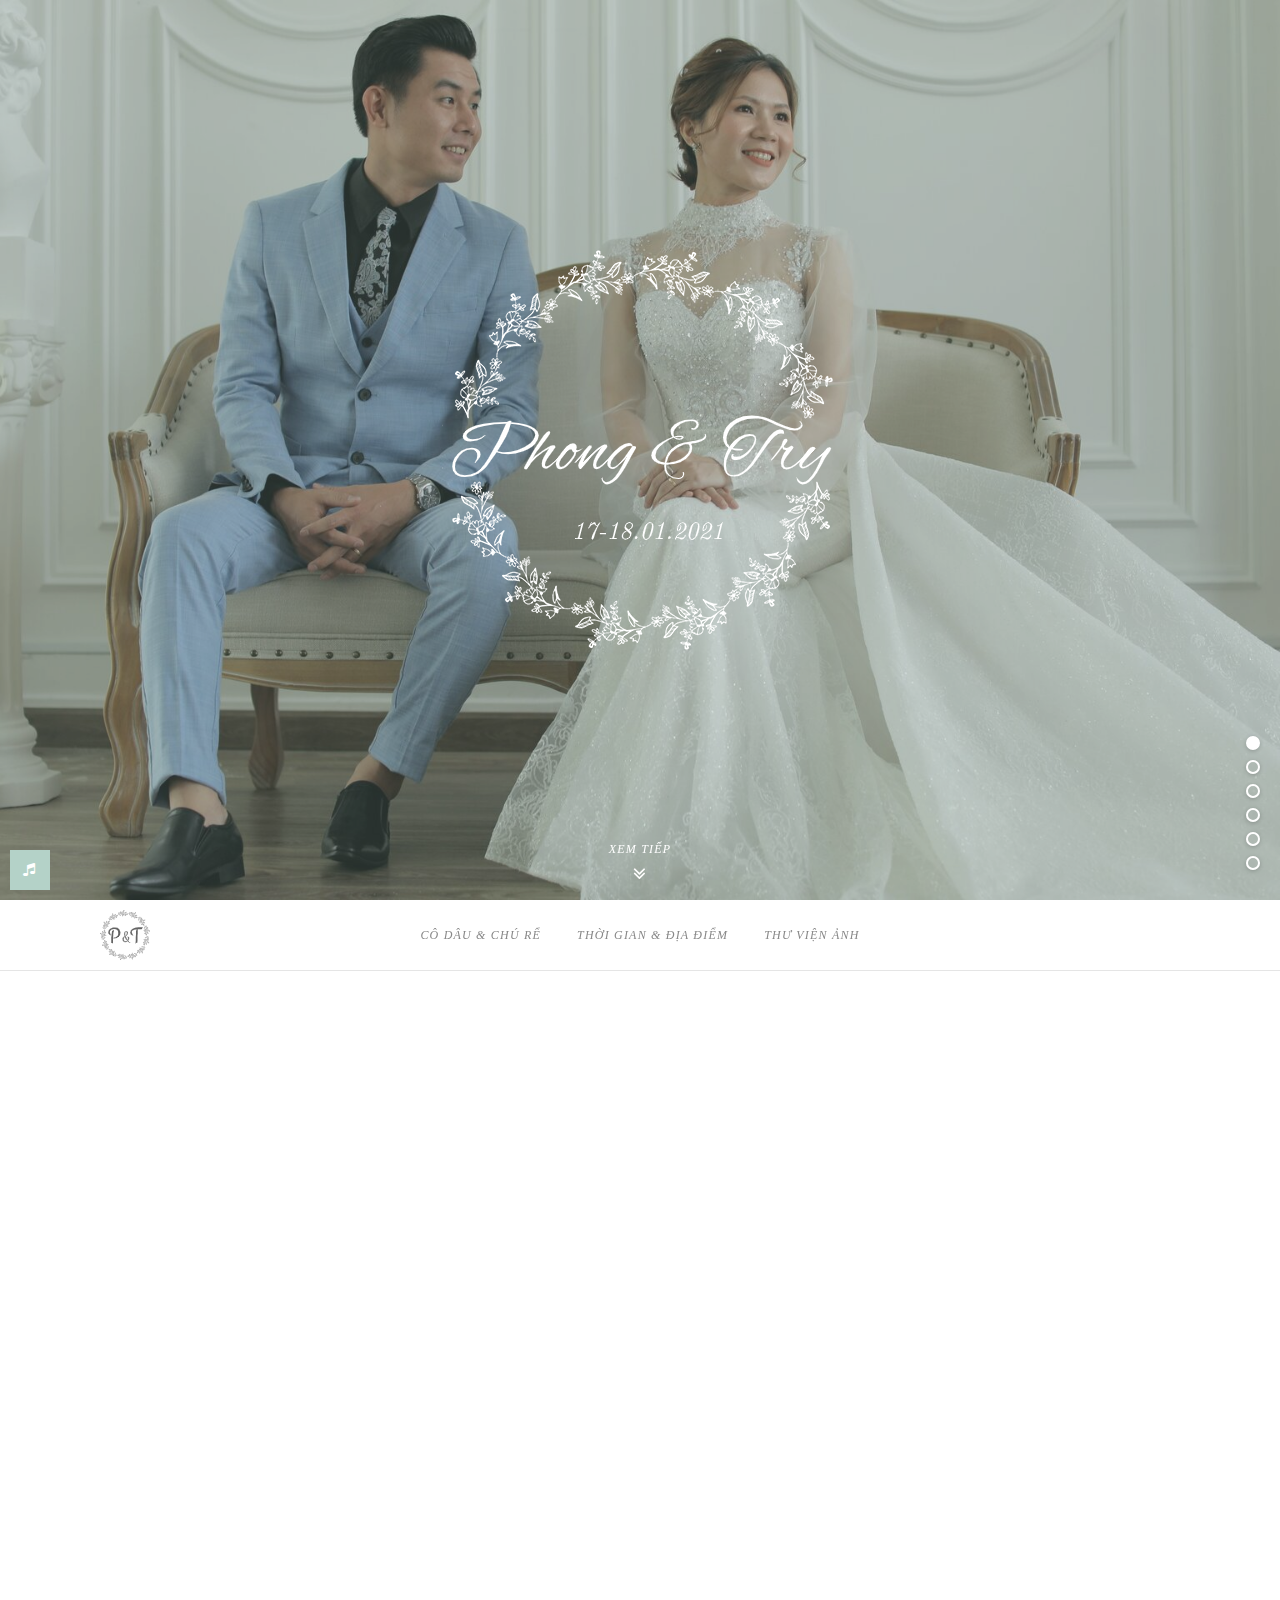
==== commit ca521803: "update" ====
--- a/pre-wedding.html
+++ b/pre-wedding.html
@@ -40,13 +40,6 @@
       //     $('#gallery-container').append(dom);
       //   }
       // });
-
-      setTimeout(function () {
-        $('#background-music-button').addClass('active');
-      }, 1000);
-      setTimeout(function () {
-        $('#background-music-button').removeClass('active');
-      }, 10000);
     </script>
     <style type="text/css">
       img.wp-smiley,
@@ -508,7 +501,7 @@
         <header id="masthead" class="header-section site-header header-floating" role="banner">
           <div class="wrapper">
             <h1 class="header-logo site-branding">
-              <a href rel="home"> <img width="50" height="50" src="wp-content/uploads/2015/11/header-logo.png" class="attachment-full size-full" alt="Jack &amp; Rose" /> </a>
+              <a href="/" rel="home"> <img width="50" height="50" src="wp-content/uploads/2015/11/header-logo.png" class="attachment-full size-full" alt="Jack &amp; Rose" /> </a>
             </h1>
             <nav id="site-navigation" class="header-navigation main-navigation clear" role="navigation">
               <button class="header-navigation-toggle menu-toggle toggle"><span class="fa fa-navicon"></span> <span class="screen-reader-text">Primary Menu</span></button>
@@ -520,11 +513,8 @@
                   <li id="menu-item-48" class="anchor-link menu-item menu-item-type-custom menu-item-object-custom current-menu-item current_page_item menu-item-home menu-item-48">
                     <a href="./#events" aria-current="page">Thời Gian &#038; Địa Điểm</a>
                   </li>
-                  <li id="menu-item-50" class="anchor-link menu-item menu-item-type-custom menu-item-object-custom current-menu-item current_page_item menu-item-home menu-item-50">
+                  <li id="menu-item-65" class="anchor-link menu-item menu-item-type-custom menu-item-object-custom current-menu-item current_page_item menu-item-home menu-item-has-children menu-item-65">
                     <a href="./#gallery" aria-current="page">Thư Viện Ảnh</a>
-                  </li>
-                  <li id="menu-item-65" class="anchor-link menu-item menu-item-type-custom menu-item-object-custom current-menu-item current_page_item menu-item-home menu-item-has-children menu-item-65">
-                    <a href="#" aria-current="page">Trọn Bộ ALbum</a>
                     <ul class="sub-menu">
                       <li id="menu-item-41" class="menu-item menu-item-type-post_type menu-item-object-page menu-item-41"><a href="./pre-wedding.html">Dạm Hỏi</a></li>
                       <li id="menu-item-66" class="menu-item menu-item-type-post_type menu-item-object-post menu-item-66"><a href="./wedding-album.html">Album Cưới</a></li>
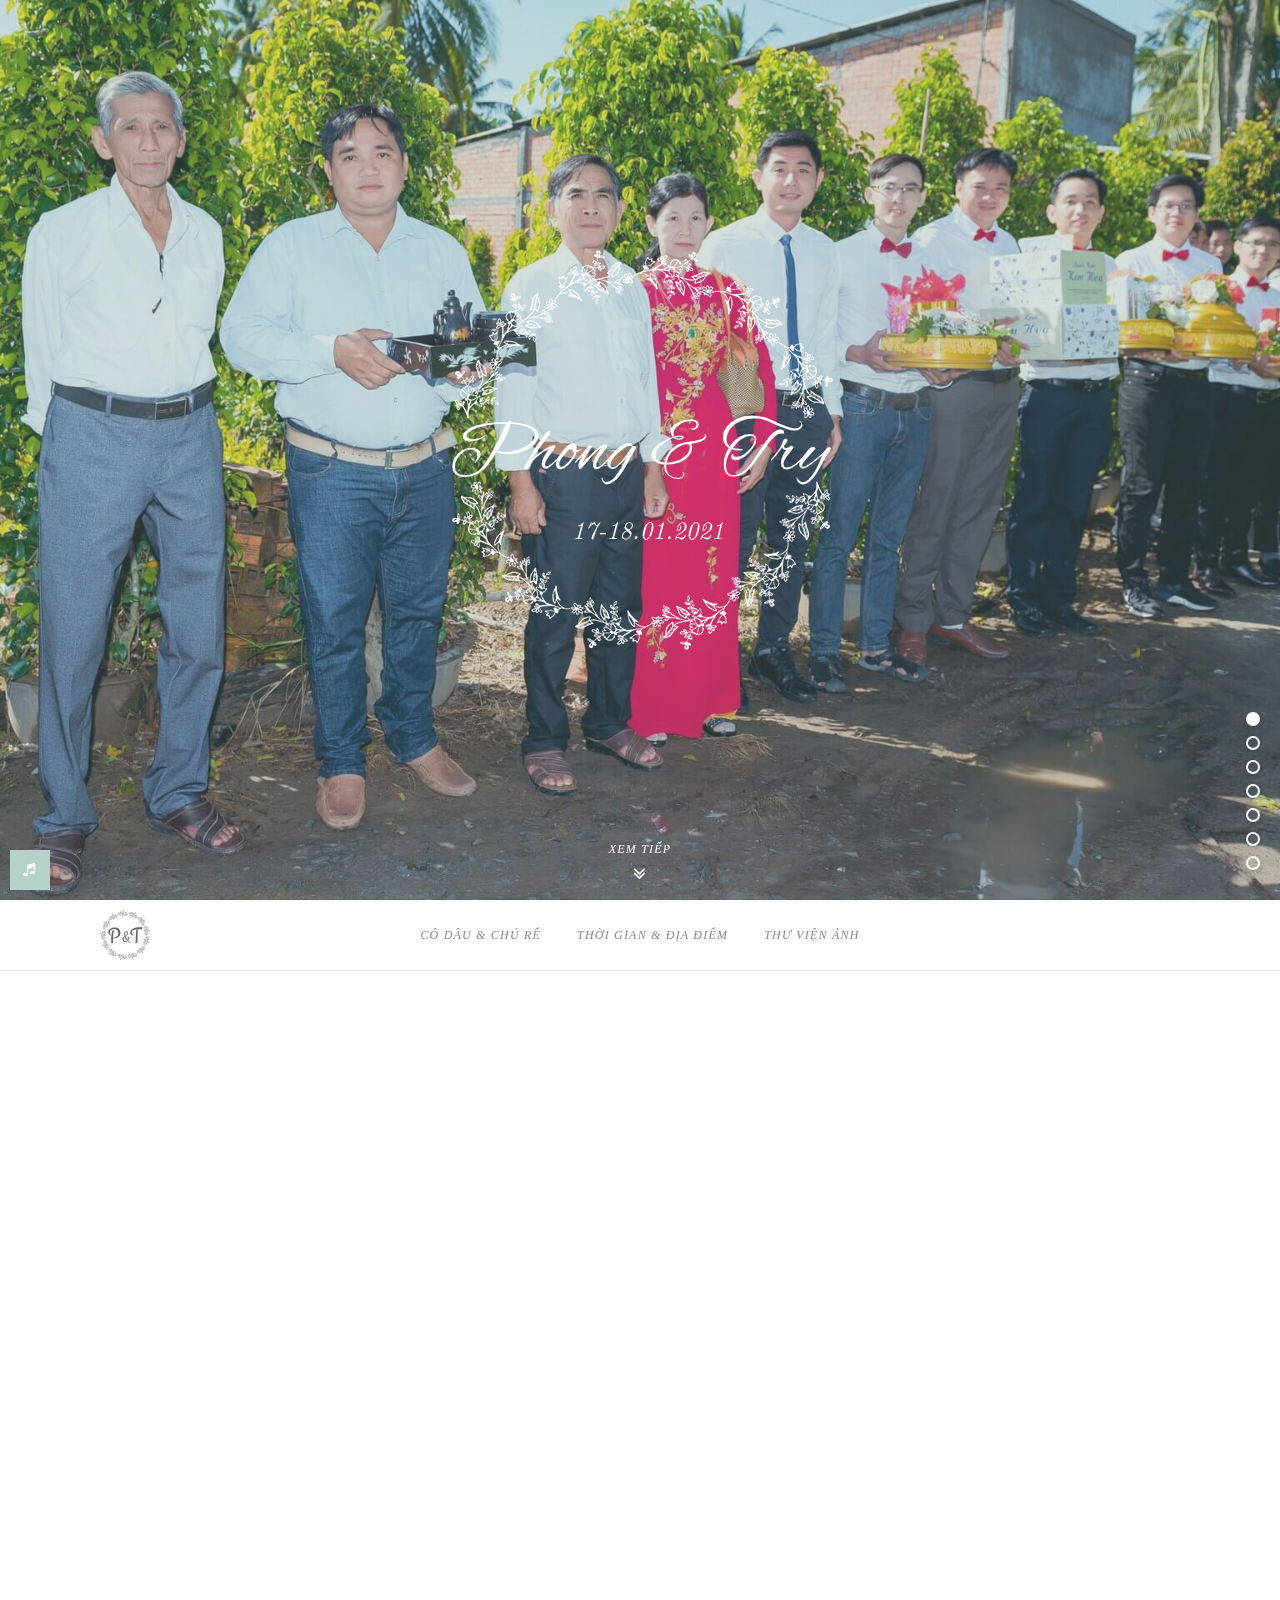
==== commit 065e110e: "update music" ====
--- a/pre-wedding.html
+++ b/pre-wedding.html
@@ -5,7 +5,7 @@
     <meta name="viewport" content="width=device-width, initial-scale=1" />
     <link rel="profile" href="https://gmpg.org/xfn/11" />
     <link media="all" href="wp-content/cache/autoptimize/css/autoptimize_ee0cbc2f6f2b95fc47181beec5c78d64.css" rel="stylesheet" />
-    <title>Quốc Phong - Chây Try</title>
+    <title>Quốc Phong - Châu Try - Lễ Sơ Vấn</title>
     <script type="text/javascript">
       paceOptions = {
         target: '#preloader .preloader-content',
@@ -13,13 +13,12 @@
     </script>
     <link rel="shortcut icon" href="./wp-content/favicon.ico" />
     <meta property="og:url" content="https://quocphong-chautry.com/" />
-    <meta property="og:title" content="Quốc Phong & Châu Try" />
-    <meta property="og:description" content="Lễ cưới Quốc Phong & Châu Try" />
+    <meta property="og:title" content="Quốc Phong & Châu Try - Lễ Sơ Vấn" />
+    <meta property="og:description" content="Lễ Sơ Vấn Quốc Phong & Châu Try" />
     <meta property="og:type" content="website" />
-    <meta property="og:site_name" content="Quốc Phong & Châu Try" />
-    <meta property="og:image" content="https://quocphong-chautry.com/wp-content/uploads/2015/11/hero33).jpg" />
-    <link rel="image_src" href="https://quocphong-chautry.com/wp-content/uploads/2015/11/hero33).jpg" />
-    <meta property="og:image" content="https://quocphong-chautry.com/wp-content/uploads/2015/11/hero33).jpg" />
+    <meta property="og:site_name" content="Lễ Sơ Vấn Quốc Phong & Châu Try" />
+    <meta property="og:image" content="https://quocphong-chautry.com/wp-content/gallery/prewedding/Try%20-%20Phong%20(196).jpg" />
+    <link rel="image_src" href="https://quocphong-chautry.com/wp-content/gallery/prewedding/Try%20-%20Phong%20(196).jpg" />
 
     <link rel="dns-prefetch" href="//fonts.googleapis.com" />
     <link rel="dns-prefetch" href="//s.w.org" />
@@ -365,7 +364,7 @@
       .footer-section {
         padding: 25% 0 3em;
         background-color: #ffffff;
-        background-image: url(wp-content/uploads/2015/11/footer.jpg);
+        background-image: url(wp-content/uploads/2015/11/footer-pre-wedding.jpg);
         background-repeat: no-repeat;
         background-position: center bottom;
         color: #e5e5e5;
@@ -454,7 +453,7 @@
     <script async defer crossorigin="anonymous" src="https://connect.facebook.net/en_US/sdk.js#xfbml=1&version=v9.0&appId=534587933953155&autoLogAppEvents=1" nonce="AQf6TOFD"></script>
     <div id="preloader" class="preloader">
       <div class="wrapper">
-        <div class="preloader-content"><img src="[data-uri]" width="400" height="400" /></div>
+        <div class="preloader-content"><img src="[data-uri]" width="400" height="400" /></div>
       </div>
     </div>
     <div id="page" class="hfeed site">
@@ -463,27 +462,31 @@
       <div id="hero" class="hero-section">
         <div class="hero-slider" data-jackrose-autoplay="5000">
           <div id="hero-slide-0" class="hero-slide">
-            <div class="hero-slide-background section-background"><img class="image-bg" src="wp-content/uploads/2015/11/hero33.jpg" width="1600" height="900" data-stellar-ratio="0.5" /></div>
+            <div class="hero-slide-background section-background"><img class="image-bg" src="wp-content/gallery/prewedding/hero/0.jpg" width="1600" height="900" data-stellar-ratio="0.5" /></div>
+            <div class="hero-slide-overlay" style="background-color: rgba(130, 160, 150, 0.3)"></div>
+          </div>
+          <div id="hero-slide-0" class="hero-slide">
+            <div class="hero-slide-background section-background"><img class="image-bg" src="wp-content/gallery/prewedding/hero/1.jpg" width="1600" height="900" data-stellar-ratio="0.5" /></div>
             <div class="hero-slide-overlay" style="background-color: rgba(130, 160, 150, 0.3)"></div>
           </div>
           <div id="hero-slide-1" class="hero-slide">
-            <div class="hero-slide-background section-background"><img class="image-bg" src="wp-content/uploads/2015/11/hero22.jpg" width="1600" height="900" data-stellar-ratio="0.5" /></div>
+            <div class="hero-slide-background section-background"><img class="image-bg" src="wp-content/gallery/prewedding/hero/2.jpg" width="1600" height="900" data-stellar-ratio="0.5" /></div>
             <div class="hero-slide-overlay" style="background-color: rgba(130, 160, 150, 0.3)"></div>
           </div>
           <div id="hero-slide-2" class="hero-slide">
-            <div class="hero-slide-background section-background"><img class="image-bg" src="wp-content/uploads/2015/11/hero44.jpg" width="1600" height="900" data-stellar-ratio="0.5" /></div>
+            <div class="hero-slide-background section-background"><img class="image-bg" src="wp-content/gallery/prewedding/hero/3.jpg" width="1600" height="900" data-stellar-ratio="0.5" /></div>
             <div class="hero-slide-overlay" style="background-color: rgba(130, 160, 150, 0.3)"></div>
           </div>
           <div id="hero-slide-2" class="hero-slide">
-            <div class="hero-slide-background section-background"><img class="image-bg" src="wp-content/uploads/2015/11/hero55.jpg" width="1600" height="900" data-stellar-ratio="0.5" /></div>
+            <div class="hero-slide-background section-background"><img class="image-bg" src="wp-content/gallery/prewedding/hero/4.jpg" width="1600" height="900" data-stellar-ratio="0.5" /></div>
             <div class="hero-slide-overlay" style="background-color: rgba(130, 160, 150, 0.3)"></div>
           </div>
           <div id="hero-slide-2" class="hero-slide">
-            <div class="hero-slide-background section-background"><img class="image-bg" src="wp-content/uploads/2015/11/hero11.jpg" width="1600" height="900" data-stellar-ratio="0.5" /></div>
+            <div class="hero-slide-background section-background"><img class="image-bg" src="wp-content/gallery/prewedding/hero/5.jpg" width="1600" height="900" data-stellar-ratio="0.5" /></div>
             <div class="hero-slide-overlay" style="background-color: rgba(130, 160, 150, 0.3)"></div>
           </div>
           <div id="hero-slide-2" class="hero-slide">
-            <div class="hero-slide-background section-background"><img class="image-bg" src="wp-content/uploads/2015/11/hero66.jpg" width="1600" height="900" data-stellar-ratio="0.5" /></div>
+            <div class="hero-slide-background section-background"><img class="image-bg" src="wp-content/gallery/prewedding/hero/6.jpg" width="1600" height="900" data-stellar-ratio="0.5" /></div>
             <div class="hero-slide-overlay" style="background-color: rgba(130, 160, 150, 0.3)"></div>
           </div>
         </div>
@@ -516,7 +519,7 @@
                   <li id="menu-item-65" class="anchor-link menu-item menu-item-type-custom menu-item-object-custom current-menu-item current_page_item menu-item-home menu-item-has-children menu-item-65">
                     <a href="./#gallery" aria-current="page">Thư Viện Ảnh</a>
                     <ul class="sub-menu">
-                      <li id="menu-item-41" class="menu-item menu-item-type-post_type menu-item-object-page menu-item-41"><a href="./pre-wedding.html">Dạm Hỏi</a></li>
+                      <li id="menu-item-41" class="menu-item menu-item-type-post_type menu-item-object-page menu-item-41"><a href="./pre-wedding.html">Lễ Sơ Vấn</a></li>
                       <li id="menu-item-66" class="menu-item menu-item-type-post_type menu-item-object-post menu-item-66"><a href="./wedding-album.html">Album Cưới</a></li>
                     </ul>
                   </li>
@@ -540,7 +543,7 @@
                             <div class="jackrose-animation-fade-in panel-widget-style panel-widget-style-for-7-9-0-0">
                               <div class="so-widget-jackrose-sow-section-heading so-widget-jackrose-sow-section-heading-default-d75171398898">
                                 <header class="jackrose-sow-section-header align-center">
-                                  <h2 class="jackrose-sow-section-heading typography-section-heading" style="color: #dcc8b4">Album Lễ Dạm Hỏi</h2>
+                                  <h2 class="jackrose-sow-section-heading typography-section-heading" style="color: #dcc8b4">Album Lễ Sơ Vấn</h2>
                                   <p class="jackrose-sow-section-subheading" style="color: #888888"></p>
                                 </header>
                               </div>
@@ -1230,7 +1233,8 @@
       <div id="background-music" class="background-music background-music-bottom-left">
         <button id="background-music-button" class="background-music-toggle toggle"><span class="fa fa-music"></span></button>
         <div class="background-music-embed">
-          <iframe id="soundcloud-iframe" width="100%" height="166" frameborder="no" src="https://w.soundcloud.com/player/?url=https%3A//api.soundcloud.com/tracks/134815445&amp;color=b4d2c8&amp;auto_play=true&amp;hide_related=true&amp;show_comments=false&amp;show_user=true&amp;show_reposts=false"></iframe>
+          <!-- <iframe id="soundcloud-iframe" width="100%" height="166" frameborder="no" src="https://w.soundcloud.com/player/?url=https%3A//api.soundcloud.com/tracks/52083924&amp;color=b4d2c8&amp;auto_play=true&amp;hide_related=true&amp;show_comments=false&amp;show_user=true&amp;show_reposts=false"></iframe> -->
+          <iframe id="soundcloud-iframe" width="100%" height="100" frameborder="no" src="https://w.soundcloud.com/player/?url=https%3A//api.soundcloud.com/tracks/52083924&color=b4d2c8&auto_play=true&hide_related=true&show_comments=false&show_user=false&show_reposts=false&show_teaser=false&visual=false" allow="autoplay"></iframe>
         </div>
       </div>
     </div>
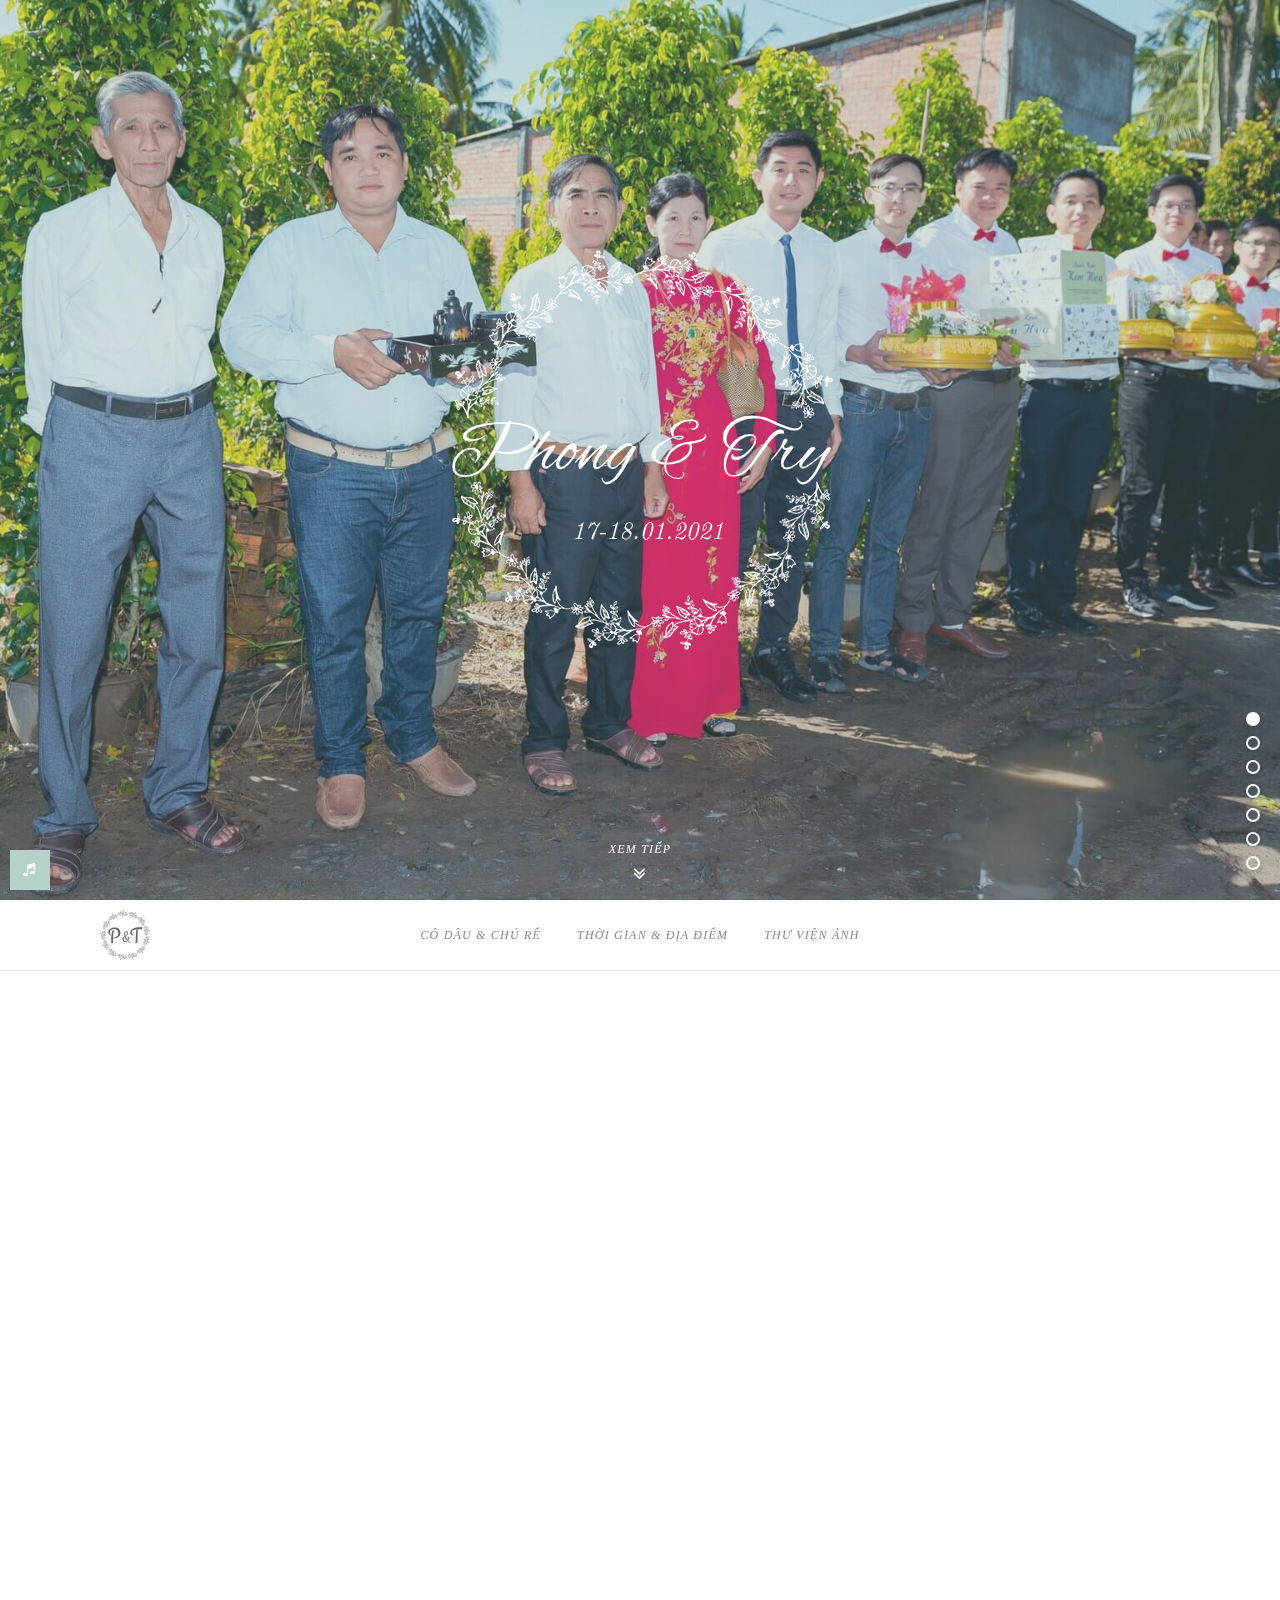
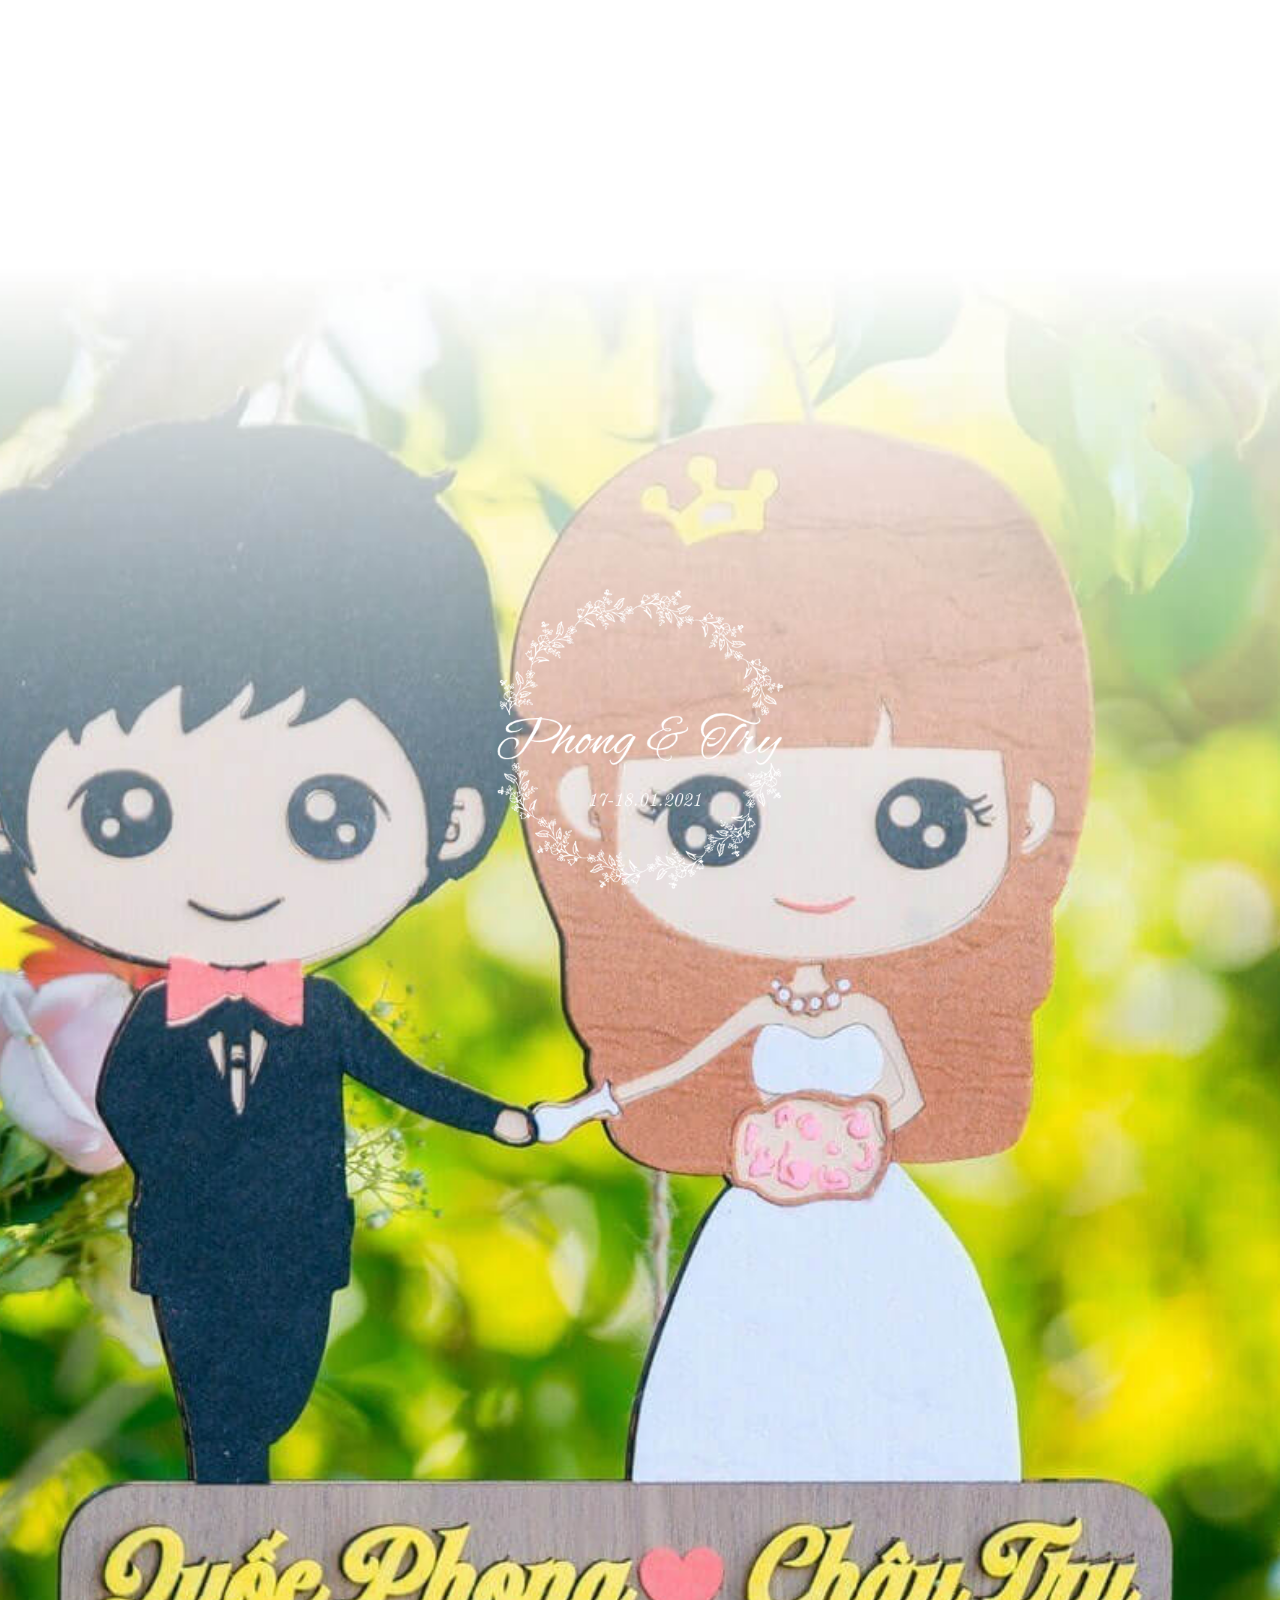
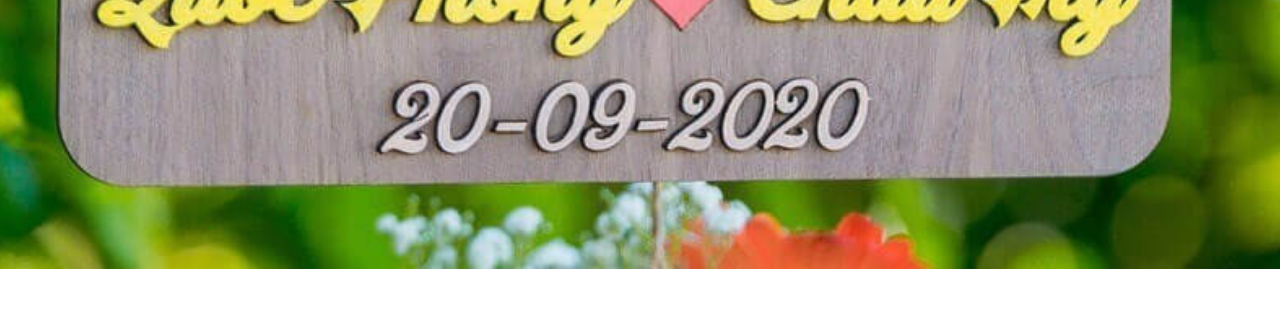
==== commit 49a4a11f: "update" ====
--- a/pre-wedding.html
+++ b/pre-wedding.html
@@ -17,8 +17,10 @@
     <meta property="og:description" content="Lễ Sơ Vấn Quốc Phong & Châu Try" />
     <meta property="og:type" content="website" />
     <meta property="og:site_name" content="Lễ Sơ Vấn Quốc Phong & Châu Try" />
-    <meta property="og:image" content="https://quocphong-chautry.com/wp-content/gallery/prewedding/Try%20-%20Phong%20(196).jpg" />
-    <link rel="image_src" href="https://quocphong-chautry.com/wp-content/gallery/prewedding/Try%20-%20Phong%20(196).jpg" />
+
+    <meta property="og:image" content="https://quocphong-chautry.com/wp-content/gallery/prewedding/1.jpg" />
+    <link rel="image_src" href="https://quocphong-chautry.com/wp-content/gallery/prewedding/1.jpg" />
+    <meta property="og:image" content="https://quocphong-chautry.com/wp-content/gallery/prewedding/1.jpg" />
 
     <link rel="dns-prefetch" href="//fonts.googleapis.com" />
     <link rel="dns-prefetch" href="//s.w.org" />
@@ -32,8 +34,8 @@
       //     if (i % 2 === 1) {
       //       height = 737;
       //     }
-      //     let img = $('<img width="540" height="' + height + '" src="wp-content/gallery/prewedding/Try - Phong (' + i + ').jpg" class="attachment-grid size-grid" sizes="(max-width: 540px) 100vw, 540px" /> ');
-      //     let link = $('<a href="wp-content/gallery/prewedding/Try - Phong (' + i + ').jpg"> </a>').append(img);
+      //     let img = $('<img width="540" height="' + height + '" src="wp-content/gallery/prewedding/' + i + '.jpg" class="attachment-grid size-grid" sizes="(max-width: 540px) 100vw, 540px" /> ');
+      //     let link = $('<a href="wp-content/gallery/prewedding/' + i + '.jpg"> </a>').append(img);
       //     console.log(link);
       //     let dom = $('<div class="jackrose-sow-gallery-grid-item jackrose-sow-engagement"></div>').append(link);
       //     $('#gallery-container').append(dom);
@@ -555,652 +557,178 @@
                                 <div class="jackrose-sow-gallery-grid">
                                   <div id="gallery-container" class="jackrose-sow-gallery-grid-items jackrose-sow-gallery-grid-4-columns lightgallery clear" style="position: relative; height: 0px">
                                     <div class="jackrose-sow-gallery-grid-item jackrose-sow-engagement">
-                                      <a href="wp-content/gallery/prewedding/Try - Phong (1).jpg"> <img width="540" height="737" src="wp-content/gallery/prewedding/Try - Phong (1).jpg" class="attachment-grid size-grid" sizes="(max-width: 540px) 100vw, 540px" /></a>
-                                    </div>
-                                    <div class="jackrose-sow-gallery-grid-item jackrose-sow-engagement">
-                                      <a href="wp-content/gallery/prewedding/Try - Phong (2).jpg"> <img width="540" height="398" src="wp-content/gallery/prewedding/Try - Phong (2).jpg" class="attachment-grid size-grid" sizes="(max-width: 540px) 100vw, 540px" /></a>
-                                    </div>
-                                    <div class="jackrose-sow-gallery-grid-item jackrose-sow-engagement">
-                                      <a href="wp-content/gallery/prewedding/Try - Phong (3).jpg"> <img width="540" height="737" src="wp-content/gallery/prewedding/Try - Phong (3).jpg" class="attachment-grid size-grid" sizes="(max-width: 540px) 100vw, 540px" /></a>
-                                    </div>
-                                    <div class="jackrose-sow-gallery-grid-item jackrose-sow-engagement">
-                                      <a href="wp-content/gallery/prewedding/Try - Phong (4).jpg"> <img width="540" height="398" src="wp-content/gallery/prewedding/Try - Phong (4).jpg" class="attachment-grid size-grid" sizes="(max-width: 540px) 100vw, 540px" /></a>
-                                    </div>
-                                    <div class="jackrose-sow-gallery-grid-item jackrose-sow-engagement">
-                                      <a href="wp-content/gallery/prewedding/Try - Phong (5).jpg"> <img width="540" height="737" src="wp-content/gallery/prewedding/Try - Phong (5).jpg" class="attachment-grid size-grid" sizes="(max-width: 540px) 100vw, 540px" /></a>
-                                    </div>
-                                    <div class="jackrose-sow-gallery-grid-item jackrose-sow-engagement">
-                                      <a href="wp-content/gallery/prewedding/Try - Phong (6).jpg"> <img width="540" height="398" src="wp-content/gallery/prewedding/Try - Phong (6).jpg" class="attachment-grid size-grid" sizes="(max-width: 540px) 100vw, 540px" /></a>
-                                    </div>
-                                    <div class="jackrose-sow-gallery-grid-item jackrose-sow-engagement">
-                                      <a href="wp-content/gallery/prewedding/Try - Phong (7).jpg"> <img width="540" height="737" src="wp-content/gallery/prewedding/Try - Phong (7).jpg" class="attachment-grid size-grid" sizes="(max-width: 540px) 100vw, 540px" /></a>
-                                    </div>
-                                    <div class="jackrose-sow-gallery-grid-item jackrose-sow-engagement">
-                                      <a href="wp-content/gallery/prewedding/Try - Phong (8).jpg"> <img width="540" height="398" src="wp-content/gallery/prewedding/Try - Phong (8).jpg" class="attachment-grid size-grid" sizes="(max-width: 540px) 100vw, 540px" /></a>
-                                    </div>
-                                    <div class="jackrose-sow-gallery-grid-item jackrose-sow-engagement">
-                                      <a href="wp-content/gallery/prewedding/Try - Phong (9).jpg"> <img width="540" height="737" src="wp-content/gallery/prewedding/Try - Phong (9).jpg" class="attachment-grid size-grid" sizes="(max-width: 540px) 100vw, 540px" /></a>
-                                    </div>
-                                    <div class="jackrose-sow-gallery-grid-item jackrose-sow-engagement">
-                                      <a href="wp-content/gallery/prewedding/Try - Phong (10).jpg"> <img width="540" height="398" src="wp-content/gallery/prewedding/Try - Phong (10).jpg" class="attachment-grid size-grid" sizes="(max-width: 540px) 100vw, 540px" /></a>
-                                    </div>
-                                    <div class="jackrose-sow-gallery-grid-item jackrose-sow-engagement">
-                                      <a href="wp-content/gallery/prewedding/Try - Phong (11).jpg"> <img width="540" height="737" src="wp-content/gallery/prewedding/Try - Phong (11).jpg" class="attachment-grid size-grid" sizes="(max-width: 540px) 100vw, 540px" /></a>
-                                    </div>
-                                    <div class="jackrose-sow-gallery-grid-item jackrose-sow-engagement">
-                                      <a href="wp-content/gallery/prewedding/Try - Phong (12).jpg"> <img width="540" height="398" src="wp-content/gallery/prewedding/Try - Phong (12).jpg" class="attachment-grid size-grid" sizes="(max-width: 540px) 100vw, 540px" /></a>
-                                    </div>
-                                    <div class="jackrose-sow-gallery-grid-item jackrose-sow-engagement">
-                                      <a href="wp-content/gallery/prewedding/Try - Phong (13).jpg"> <img width="540" height="737" src="wp-content/gallery/prewedding/Try - Phong (13).jpg" class="attachment-grid size-grid" sizes="(max-width: 540px) 100vw, 540px" /></a>
-                                    </div>
-                                    <div class="jackrose-sow-gallery-grid-item jackrose-sow-engagement">
-                                      <a href="wp-content/gallery/prewedding/Try - Phong (14).jpg"> <img width="540" height="398" src="wp-content/gallery/prewedding/Try - Phong (14).jpg" class="attachment-grid size-grid" sizes="(max-width: 540px) 100vw, 540px" /></a>
-                                    </div>
-                                    <div class="jackrose-sow-gallery-grid-item jackrose-sow-engagement">
-                                      <a href="wp-content/gallery/prewedding/Try - Phong (15).jpg"> <img width="540" height="737" src="wp-content/gallery/prewedding/Try - Phong (15).jpg" class="attachment-grid size-grid" sizes="(max-width: 540px) 100vw, 540px" /></a>
-                                    </div>
-                                    <div class="jackrose-sow-gallery-grid-item jackrose-sow-engagement">
-                                      <a href="wp-content/gallery/prewedding/Try - Phong (16).jpg"> <img width="540" height="398" src="wp-content/gallery/prewedding/Try - Phong (16).jpg" class="attachment-grid size-grid" sizes="(max-width: 540px) 100vw, 540px" /></a>
-                                    </div>
-                                    <div class="jackrose-sow-gallery-grid-item jackrose-sow-engagement">
-                                      <a href="wp-content/gallery/prewedding/Try - Phong (17).jpg"> <img width="540" height="737" src="wp-content/gallery/prewedding/Try - Phong (17).jpg" class="attachment-grid size-grid" sizes="(max-width: 540px) 100vw, 540px" /></a>
-                                    </div>
-                                    <div class="jackrose-sow-gallery-grid-item jackrose-sow-engagement">
-                                      <a href="wp-content/gallery/prewedding/Try - Phong (18).jpg"> <img width="540" height="398" src="wp-content/gallery/prewedding/Try - Phong (18).jpg" class="attachment-grid size-grid" sizes="(max-width: 540px) 100vw, 540px" /></a>
-                                    </div>
-                                    <div class="jackrose-sow-gallery-grid-item jackrose-sow-engagement">
-                                      <a href="wp-content/gallery/prewedding/Try - Phong (19).jpg"> <img width="540" height="737" src="wp-content/gallery/prewedding/Try - Phong (19).jpg" class="attachment-grid size-grid" sizes="(max-width: 540px) 100vw, 540px" /></a>
-                                    </div>
-                                    <div class="jackrose-sow-gallery-grid-item jackrose-sow-engagement">
-                                      <a href="wp-content/gallery/prewedding/Try - Phong (20).jpg"> <img width="540" height="398" src="wp-content/gallery/prewedding/Try - Phong (20).jpg" class="attachment-grid size-grid" sizes="(max-width: 540px) 100vw, 540px" /></a>
-                                    </div>
-                                    <div class="jackrose-sow-gallery-grid-item jackrose-sow-engagement">
-                                      <a href="wp-content/gallery/prewedding/Try - Phong (21).jpg"> <img width="540" height="737" src="wp-content/gallery/prewedding/Try - Phong (21).jpg" class="attachment-grid size-grid" sizes="(max-width: 540px) 100vw, 540px" /></a>
-                                    </div>
-                                    <div class="jackrose-sow-gallery-grid-item jackrose-sow-engagement">
-                                      <a href="wp-content/gallery/prewedding/Try - Phong (22).jpg"> <img width="540" height="398" src="wp-content/gallery/prewedding/Try - Phong (22).jpg" class="attachment-grid size-grid" sizes="(max-width: 540px) 100vw, 540px" /></a>
-                                    </div>
-                                    <div class="jackrose-sow-gallery-grid-item jackrose-sow-engagement">
-                                      <a href="wp-content/gallery/prewedding/Try - Phong (23).jpg"> <img width="540" height="737" src="wp-content/gallery/prewedding/Try - Phong (23).jpg" class="attachment-grid size-grid" sizes="(max-width: 540px) 100vw, 540px" /></a>
-                                    </div>
-                                    <div class="jackrose-sow-gallery-grid-item jackrose-sow-engagement">
-                                      <a href="wp-content/gallery/prewedding/Try - Phong (24).jpg"> <img width="540" height="398" src="wp-content/gallery/prewedding/Try - Phong (24).jpg" class="attachment-grid size-grid" sizes="(max-width: 540px) 100vw, 540px" /></a>
-                                    </div>
-                                    <div class="jackrose-sow-gallery-grid-item jackrose-sow-engagement">
-                                      <a href="wp-content/gallery/prewedding/Try - Phong (25).jpg"> <img width="540" height="737" src="wp-content/gallery/prewedding/Try - Phong (25).jpg" class="attachment-grid size-grid" sizes="(max-width: 540px) 100vw, 540px" /></a>
-                                    </div>
-                                    <div class="jackrose-sow-gallery-grid-item jackrose-sow-engagement">
-                                      <a href="wp-content/gallery/prewedding/Try - Phong (26).jpg"> <img width="540" height="398" src="wp-content/gallery/prewedding/Try - Phong (26).jpg" class="attachment-grid size-grid" sizes="(max-width: 540px) 100vw, 540px" /></a>
-                                    </div>
-                                    <div class="jackrose-sow-gallery-grid-item jackrose-sow-engagement">
-                                      <a href="wp-content/gallery/prewedding/Try - Phong (27).jpg"> <img width="540" height="737" src="wp-content/gallery/prewedding/Try - Phong (27).jpg" class="attachment-grid size-grid" sizes="(max-width: 540px) 100vw, 540px" /></a>
-                                    </div>
-                                    <div class="jackrose-sow-gallery-grid-item jackrose-sow-engagement">
-                                      <a href="wp-content/gallery/prewedding/Try - Phong (28).jpg"> <img width="540" height="398" src="wp-content/gallery/prewedding/Try - Phong (28).jpg" class="attachment-grid size-grid" sizes="(max-width: 540px) 100vw, 540px" /></a>
-                                    </div>
-                                    <div class="jackrose-sow-gallery-grid-item jackrose-sow-engagement">
-                                      <a href="wp-content/gallery/prewedding/Try - Phong (29).jpg"> <img width="540" height="737" src="wp-content/gallery/prewedding/Try - Phong (29).jpg" class="attachment-grid size-grid" sizes="(max-width: 540px) 100vw, 540px" /></a>
-                                    </div>
-                                    <div class="jackrose-sow-gallery-grid-item jackrose-sow-engagement">
-                                      <a href="wp-content/gallery/prewedding/Try - Phong (30).jpg"> <img width="540" height="398" src="wp-content/gallery/prewedding/Try - Phong (30).jpg" class="attachment-grid size-grid" sizes="(max-width: 540px) 100vw, 540px" /></a>
-                                    </div>
-                                    <div class="jackrose-sow-gallery-grid-item jackrose-sow-engagement">
-                                      <a href="wp-content/gallery/prewedding/Try - Phong (31).jpg"> <img width="540" height="737" src="wp-content/gallery/prewedding/Try - Phong (31).jpg" class="attachment-grid size-grid" sizes="(max-width: 540px) 100vw, 540px" /></a>
-                                    </div>
-                                    <div class="jackrose-sow-gallery-grid-item jackrose-sow-engagement">
-                                      <a href="wp-content/gallery/prewedding/Try - Phong (32).jpg"> <img width="540" height="398" src="wp-content/gallery/prewedding/Try - Phong (32).jpg" class="attachment-grid size-grid" sizes="(max-width: 540px) 100vw, 540px" /></a>
-                                    </div>
-                                    <div class="jackrose-sow-gallery-grid-item jackrose-sow-engagement">
-                                      <a href="wp-content/gallery/prewedding/Try - Phong (33).jpg"> <img width="540" height="737" src="wp-content/gallery/prewedding/Try - Phong (33).jpg" class="attachment-grid size-grid" sizes="(max-width: 540px) 100vw, 540px" /></a>
-                                    </div>
-                                    <div class="jackrose-sow-gallery-grid-item jackrose-sow-engagement">
-                                      <a href="wp-content/gallery/prewedding/Try - Phong (34).jpg"> <img width="540" height="398" src="wp-content/gallery/prewedding/Try - Phong (34).jpg" class="attachment-grid size-grid" sizes="(max-width: 540px) 100vw, 540px" /></a>
-                                    </div>
-                                    <div class="jackrose-sow-gallery-grid-item jackrose-sow-engagement">
-                                      <a href="wp-content/gallery/prewedding/Try - Phong (35).jpg"> <img width="540" height="737" src="wp-content/gallery/prewedding/Try - Phong (35).jpg" class="attachment-grid size-grid" sizes="(max-width: 540px) 100vw, 540px" /></a>
-                                    </div>
-                                    <div class="jackrose-sow-gallery-grid-item jackrose-sow-engagement">
-                                      <a href="wp-content/gallery/prewedding/Try - Phong (36).jpg"> <img width="540" height="398" src="wp-content/gallery/prewedding/Try - Phong (36).jpg" class="attachment-grid size-grid" sizes="(max-width: 540px) 100vw, 540px" /></a>
-                                    </div>
-                                    <div class="jackrose-sow-gallery-grid-item jackrose-sow-engagement">
-                                      <a href="wp-content/gallery/prewedding/Try - Phong (37).jpg"> <img width="540" height="737" src="wp-content/gallery/prewedding/Try - Phong (37).jpg" class="attachment-grid size-grid" sizes="(max-width: 540px) 100vw, 540px" /></a>
-                                    </div>
-                                    <div class="jackrose-sow-gallery-grid-item jackrose-sow-engagement">
-                                      <a href="wp-content/gallery/prewedding/Try - Phong (38).jpg"> <img width="540" height="398" src="wp-content/gallery/prewedding/Try - Phong (38).jpg" class="attachment-grid size-grid" sizes="(max-width: 540px) 100vw, 540px" /></a>
-                                    </div>
-                                    <div class="jackrose-sow-gallery-grid-item jackrose-sow-engagement">
-                                      <a href="wp-content/gallery/prewedding/Try - Phong (39).jpg"> <img width="540" height="737" src="wp-content/gallery/prewedding/Try - Phong (39).jpg" class="attachment-grid size-grid" sizes="(max-width: 540px) 100vw, 540px" /></a>
-                                    </div>
-                                    <div class="jackrose-sow-gallery-grid-item jackrose-sow-engagement">
-                                      <a href="wp-content/gallery/prewedding/Try - Phong (40).jpg"> <img width="540" height="398" src="wp-content/gallery/prewedding/Try - Phong (40).jpg" class="attachment-grid size-grid" sizes="(max-width: 540px) 100vw, 540px" /></a>
-                                    </div>
-                                    <div class="jackrose-sow-gallery-grid-item jackrose-sow-engagement">
-                                      <a href="wp-content/gallery/prewedding/Try - Phong (41).jpg"> <img width="540" height="737" src="wp-content/gallery/prewedding/Try - Phong (41).jpg" class="attachment-grid size-grid" sizes="(max-width: 540px) 100vw, 540px" /></a>
-                                    </div>
-                                    <div class="jackrose-sow-gallery-grid-item jackrose-sow-engagement">
-                                      <a href="wp-content/gallery/prewedding/Try - Phong (42).jpg"> <img width="540" height="398" src="wp-content/gallery/prewedding/Try - Phong (42).jpg" class="attachment-grid size-grid" sizes="(max-width: 540px) 100vw, 540px" /></a>
-                                    </div>
-                                    <div class="jackrose-sow-gallery-grid-item jackrose-sow-engagement">
-                                      <a href="wp-content/gallery/prewedding/Try - Phong (43).jpg"> <img width="540" height="737" src="wp-content/gallery/prewedding/Try - Phong (43).jpg" class="attachment-grid size-grid" sizes="(max-width: 540px) 100vw, 540px" /></a>
-                                    </div>
-                                    <div class="jackrose-sow-gallery-grid-item jackrose-sow-engagement">
-                                      <a href="wp-content/gallery/prewedding/Try - Phong (44).jpg"> <img width="540" height="398" src="wp-content/gallery/prewedding/Try - Phong (44).jpg" class="attachment-grid size-grid" sizes="(max-width: 540px) 100vw, 540px" /></a>
-                                    </div>
-                                    <div class="jackrose-sow-gallery-grid-item jackrose-sow-engagement">
-                                      <a href="wp-content/gallery/prewedding/Try - Phong (45).jpg"> <img width="540" height="737" src="wp-content/gallery/prewedding/Try - Phong (45).jpg" class="attachment-grid size-grid" sizes="(max-width: 540px) 100vw, 540px" /></a>
-                                    </div>
-                                    <div class="jackrose-sow-gallery-grid-item jackrose-sow-engagement">
-                                      <a href="wp-content/gallery/prewedding/Try - Phong (46).jpg"> <img width="540" height="398" src="wp-content/gallery/prewedding/Try - Phong (46).jpg" class="attachment-grid size-grid" sizes="(max-width: 540px) 100vw, 540px" /></a>
-                                    </div>
-                                    <div class="jackrose-sow-gallery-grid-item jackrose-sow-engagement">
-                                      <a href="wp-content/gallery/prewedding/Try - Phong (47).jpg"> <img width="540" height="737" src="wp-content/gallery/prewedding/Try - Phong (47).jpg" class="attachment-grid size-grid" sizes="(max-width: 540px) 100vw, 540px" /></a>
-                                    </div>
-                                    <div class="jackrose-sow-gallery-grid-item jackrose-sow-engagement">
-                                      <a href="wp-content/gallery/prewedding/Try - Phong (48).jpg"> <img width="540" height="398" src="wp-content/gallery/prewedding/Try - Phong (48).jpg" class="attachment-grid size-grid" sizes="(max-width: 540px) 100vw, 540px" /></a>
-                                    </div>
-                                    <div class="jackrose-sow-gallery-grid-item jackrose-sow-engagement">
-                                      <a href="wp-content/gallery/prewedding/Try - Phong (49).jpg"> <img width="540" height="737" src="wp-content/gallery/prewedding/Try - Phong (49).jpg" class="attachment-grid size-grid" sizes="(max-width: 540px) 100vw, 540px" /></a>
-                                    </div>
-                                    <div class="jackrose-sow-gallery-grid-item jackrose-sow-engagement">
-                                      <a href="wp-content/gallery/prewedding/Try - Phong (50).jpg"> <img width="540" height="398" src="wp-content/gallery/prewedding/Try - Phong (50).jpg" class="attachment-grid size-grid" sizes="(max-width: 540px) 100vw, 540px" /></a>
-                                    </div>
-                                    <div class="jackrose-sow-gallery-grid-item jackrose-sow-engagement">
-                                      <a href="wp-content/gallery/prewedding/Try - Phong (51).jpg"> <img width="540" height="737" src="wp-content/gallery/prewedding/Try - Phong (51).jpg" class="attachment-grid size-grid" sizes="(max-width: 540px) 100vw, 540px" /></a>
-                                    </div>
-                                    <div class="jackrose-sow-gallery-grid-item jackrose-sow-engagement">
-                                      <a href="wp-content/gallery/prewedding/Try - Phong (52).jpg"> <img width="540" height="398" src="wp-content/gallery/prewedding/Try - Phong (52).jpg" class="attachment-grid size-grid" sizes="(max-width: 540px) 100vw, 540px" /></a>
-                                    </div>
-                                    <div class="jackrose-sow-gallery-grid-item jackrose-sow-engagement">
-                                      <a href="wp-content/gallery/prewedding/Try - Phong (53).jpg"> <img width="540" height="737" src="wp-content/gallery/prewedding/Try - Phong (53).jpg" class="attachment-grid size-grid" sizes="(max-width: 540px) 100vw, 540px" /></a>
-                                    </div>
-                                    <div class="jackrose-sow-gallery-grid-item jackrose-sow-engagement">
-                                      <a href="wp-content/gallery/prewedding/Try - Phong (54).jpg"> <img width="540" height="398" src="wp-content/gallery/prewedding/Try - Phong (54).jpg" class="attachment-grid size-grid" sizes="(max-width: 540px) 100vw, 540px" /></a>
-                                    </div>
-                                    <div class="jackrose-sow-gallery-grid-item jackrose-sow-engagement">
-                                      <a href="wp-content/gallery/prewedding/Try - Phong (55).jpg"> <img width="540" height="737" src="wp-content/gallery/prewedding/Try - Phong (55).jpg" class="attachment-grid size-grid" sizes="(max-width: 540px) 100vw, 540px" /></a>
-                                    </div>
-                                    <div class="jackrose-sow-gallery-grid-item jackrose-sow-engagement">
-                                      <a href="wp-content/gallery/prewedding/Try - Phong (56).jpg"> <img width="540" height="398" src="wp-content/gallery/prewedding/Try - Phong (56).jpg" class="attachment-grid size-grid" sizes="(max-width: 540px) 100vw, 540px" /></a>
-                                    </div>
-                                    <div class="jackrose-sow-gallery-grid-item jackrose-sow-engagement">
-                                      <a href="wp-content/gallery/prewedding/Try - Phong (57).jpg"> <img width="540" height="737" src="wp-content/gallery/prewedding/Try - Phong (57).jpg" class="attachment-grid size-grid" sizes="(max-width: 540px) 100vw, 540px" /></a>
-                                    </div>
-                                    <div class="jackrose-sow-gallery-grid-item jackrose-sow-engagement">
-                                      <a href="wp-content/gallery/prewedding/Try - Phong (58).jpg"> <img width="540" height="398" src="wp-content/gallery/prewedding/Try - Phong (58).jpg" class="attachment-grid size-grid" sizes="(max-width: 540px) 100vw, 540px" /></a>
-                                    </div>
-                                    <div class="jackrose-sow-gallery-grid-item jackrose-sow-engagement">
-                                      <a href="wp-content/gallery/prewedding/Try - Phong (59).jpg"> <img width="540" height="737" src="wp-content/gallery/prewedding/Try - Phong (59).jpg" class="attachment-grid size-grid" sizes="(max-width: 540px) 100vw, 540px" /></a>
-                                    </div>
-                                    <div class="jackrose-sow-gallery-grid-item jackrose-sow-engagement">
-                                      <a href="wp-content/gallery/prewedding/Try - Phong (60).jpg"> <img width="540" height="398" src="wp-content/gallery/prewedding/Try - Phong (60).jpg" class="attachment-grid size-grid" sizes="(max-width: 540px) 100vw, 540px" /></a>
-                                    </div>
-                                    <div class="jackrose-sow-gallery-grid-item jackrose-sow-engagement">
-                                      <a href="wp-content/gallery/prewedding/Try - Phong (61).jpg"> <img width="540" height="737" src="wp-content/gallery/prewedding/Try - Phong (61).jpg" class="attachment-grid size-grid" sizes="(max-width: 540px) 100vw, 540px" /></a>
-                                    </div>
-                                    <div class="jackrose-sow-gallery-grid-item jackrose-sow-engagement">
-                                      <a href="wp-content/gallery/prewedding/Try - Phong (62).jpg"> <img width="540" height="398" src="wp-content/gallery/prewedding/Try - Phong (62).jpg" class="attachment-grid size-grid" sizes="(max-width: 540px) 100vw, 540px" /></a>
-                                    </div>
-                                    <div class="jackrose-sow-gallery-grid-item jackrose-sow-engagement">
-                                      <a href="wp-content/gallery/prewedding/Try - Phong (63).jpg"> <img width="540" height="737" src="wp-content/gallery/prewedding/Try - Phong (63).jpg" class="attachment-grid size-grid" sizes="(max-width: 540px) 100vw, 540px" /></a>
-                                    </div>
-                                    <div class="jackrose-sow-gallery-grid-item jackrose-sow-engagement">
-                                      <a href="wp-content/gallery/prewedding/Try - Phong (64).jpg"> <img width="540" height="398" src="wp-content/gallery/prewedding/Try - Phong (64).jpg" class="attachment-grid size-grid" sizes="(max-width: 540px) 100vw, 540px" /></a>
-                                    </div>
-                                    <div class="jackrose-sow-gallery-grid-item jackrose-sow-engagement">
-                                      <a href="wp-content/gallery/prewedding/Try - Phong (65).jpg"> <img width="540" height="737" src="wp-content/gallery/prewedding/Try - Phong (65).jpg" class="attachment-grid size-grid" sizes="(max-width: 540px) 100vw, 540px" /></a>
-                                    </div>
-                                    <div class="jackrose-sow-gallery-grid-item jackrose-sow-engagement">
-                                      <a href="wp-content/gallery/prewedding/Try - Phong (66).jpg"> <img width="540" height="398" src="wp-content/gallery/prewedding/Try - Phong (66).jpg" class="attachment-grid size-grid" sizes="(max-width: 540px) 100vw, 540px" /></a>
-                                    </div>
-                                    <div class="jackrose-sow-gallery-grid-item jackrose-sow-engagement">
-                                      <a href="wp-content/gallery/prewedding/Try - Phong (67).jpg"> <img width="540" height="737" src="wp-content/gallery/prewedding/Try - Phong (67).jpg" class="attachment-grid size-grid" sizes="(max-width: 540px) 100vw, 540px" /></a>
-                                    </div>
-                                    <div class="jackrose-sow-gallery-grid-item jackrose-sow-engagement">
-                                      <a href="wp-content/gallery/prewedding/Try - Phong (68).jpg"> <img width="540" height="398" src="wp-content/gallery/prewedding/Try - Phong (68).jpg" class="attachment-grid size-grid" sizes="(max-width: 540px) 100vw, 540px" /></a>
-                                    </div>
-                                    <div class="jackrose-sow-gallery-grid-item jackrose-sow-engagement">
-                                      <a href="wp-content/gallery/prewedding/Try - Phong (69).jpg"> <img width="540" height="737" src="wp-content/gallery/prewedding/Try - Phong (69).jpg" class="attachment-grid size-grid" sizes="(max-width: 540px) 100vw, 540px" /></a>
-                                    </div>
-                                    <div class="jackrose-sow-gallery-grid-item jackrose-sow-engagement">
-                                      <a href="wp-content/gallery/prewedding/Try - Phong (70).jpg"> <img width="540" height="398" src="wp-content/gallery/prewedding/Try - Phong (70).jpg" class="attachment-grid size-grid" sizes="(max-width: 540px) 100vw, 540px" /></a>
-                                    </div>
-                                    <div class="jackrose-sow-gallery-grid-item jackrose-sow-engagement">
-                                      <a href="wp-content/gallery/prewedding/Try - Phong (71).jpg"> <img width="540" height="737" src="wp-content/gallery/prewedding/Try - Phong (71).jpg" class="attachment-grid size-grid" sizes="(max-width: 540px) 100vw, 540px" /></a>
-                                    </div>
-                                    <div class="jackrose-sow-gallery-grid-item jackrose-sow-engagement">
-                                      <a href="wp-content/gallery/prewedding/Try - Phong (72).jpg"> <img width="540" height="398" src="wp-content/gallery/prewedding/Try - Phong (72).jpg" class="attachment-grid size-grid" sizes="(max-width: 540px) 100vw, 540px" /></a>
-                                    </div>
-                                    <div class="jackrose-sow-gallery-grid-item jackrose-sow-engagement">
-                                      <a href="wp-content/gallery/prewedding/Try - Phong (73).jpg"> <img width="540" height="737" src="wp-content/gallery/prewedding/Try - Phong (73).jpg" class="attachment-grid size-grid" sizes="(max-width: 540px) 100vw, 540px" /></a>
-                                    </div>
-                                    <div class="jackrose-sow-gallery-grid-item jackrose-sow-engagement">
-                                      <a href="wp-content/gallery/prewedding/Try - Phong (74).jpg"> <img width="540" height="398" src="wp-content/gallery/prewedding/Try - Phong (74).jpg" class="attachment-grid size-grid" sizes="(max-width: 540px) 100vw, 540px" /></a>
-                                    </div>
-                                    <div class="jackrose-sow-gallery-grid-item jackrose-sow-engagement">
-                                      <a href="wp-content/gallery/prewedding/Try - Phong (75).jpg"> <img width="540" height="737" src="wp-content/gallery/prewedding/Try - Phong (75).jpg" class="attachment-grid size-grid" sizes="(max-width: 540px) 100vw, 540px" /></a>
-                                    </div>
-                                    <div class="jackrose-sow-gallery-grid-item jackrose-sow-engagement">
-                                      <a href="wp-content/gallery/prewedding/Try - Phong (76).jpg"> <img width="540" height="398" src="wp-content/gallery/prewedding/Try - Phong (76).jpg" class="attachment-grid size-grid" sizes="(max-width: 540px) 100vw, 540px" /></a>
-                                    </div>
-                                    <div class="jackrose-sow-gallery-grid-item jackrose-sow-engagement">
-                                      <a href="wp-content/gallery/prewedding/Try - Phong (77).jpg"> <img width="540" height="737" src="wp-content/gallery/prewedding/Try - Phong (77).jpg" class="attachment-grid size-grid" sizes="(max-width: 540px) 100vw, 540px" /></a>
-                                    </div>
-                                    <div class="jackrose-sow-gallery-grid-item jackrose-sow-engagement">
-                                      <a href="wp-content/gallery/prewedding/Try - Phong (78).jpg"> <img width="540" height="398" src="wp-content/gallery/prewedding/Try - Phong (78).jpg" class="attachment-grid size-grid" sizes="(max-width: 540px) 100vw, 540px" /></a>
-                                    </div>
-                                    <div class="jackrose-sow-gallery-grid-item jackrose-sow-engagement">
-                                      <a href="wp-content/gallery/prewedding/Try - Phong (79).jpg"> <img width="540" height="737" src="wp-content/gallery/prewedding/Try - Phong (79).jpg" class="attachment-grid size-grid" sizes="(max-width: 540px) 100vw, 540px" /></a>
-                                    </div>
-                                    <div class="jackrose-sow-gallery-grid-item jackrose-sow-engagement">
-                                      <a href="wp-content/gallery/prewedding/Try - Phong (80).jpg"> <img width="540" height="398" src="wp-content/gallery/prewedding/Try - Phong (80).jpg" class="attachment-grid size-grid" sizes="(max-width: 540px) 100vw, 540px" /></a>
-                                    </div>
-                                    <div class="jackrose-sow-gallery-grid-item jackrose-sow-engagement">
-                                      <a href="wp-content/gallery/prewedding/Try - Phong (81).jpg"> <img width="540" height="737" src="wp-content/gallery/prewedding/Try - Phong (81).jpg" class="attachment-grid size-grid" sizes="(max-width: 540px) 100vw, 540px" /></a>
-                                    </div>
-                                    <div class="jackrose-sow-gallery-grid-item jackrose-sow-engagement">
-                                      <a href="wp-content/gallery/prewedding/Try - Phong (82).jpg"> <img width="540" height="398" src="wp-content/gallery/prewedding/Try - Phong (82).jpg" class="attachment-grid size-grid" sizes="(max-width: 540px) 100vw, 540px" /></a>
-                                    </div>
-                                    <div class="jackrose-sow-gallery-grid-item jackrose-sow-engagement">
-                                      <a href="wp-content/gallery/prewedding/Try - Phong (83).jpg"> <img width="540" height="737" src="wp-content/gallery/prewedding/Try - Phong (83).jpg" class="attachment-grid size-grid" sizes="(max-width: 540px) 100vw, 540px" /></a>
-                                    </div>
-                                    <div class="jackrose-sow-gallery-grid-item jackrose-sow-engagement">
-                                      <a href="wp-content/gallery/prewedding/Try - Phong (84).jpg"> <img width="540" height="398" src="wp-content/gallery/prewedding/Try - Phong (84).jpg" class="attachment-grid size-grid" sizes="(max-width: 540px) 100vw, 540px" /></a>
-                                    </div>
-                                    <div class="jackrose-sow-gallery-grid-item jackrose-sow-engagement">
-                                      <a href="wp-content/gallery/prewedding/Try - Phong (85).jpg"> <img width="540" height="737" src="wp-content/gallery/prewedding/Try - Phong (85).jpg" class="attachment-grid size-grid" sizes="(max-width: 540px) 100vw, 540px" /></a>
-                                    </div>
-                                    <div class="jackrose-sow-gallery-grid-item jackrose-sow-engagement">
-                                      <a href="wp-content/gallery/prewedding/Try - Phong (86).jpg"> <img width="540" height="398" src="wp-content/gallery/prewedding/Try - Phong (86).jpg" class="attachment-grid size-grid" sizes="(max-width: 540px) 100vw, 540px" /></a>
-                                    </div>
-                                    <div class="jackrose-sow-gallery-grid-item jackrose-sow-engagement">
-                                      <a href="wp-content/gallery/prewedding/Try - Phong (87).jpg"> <img width="540" height="737" src="wp-content/gallery/prewedding/Try - Phong (87).jpg" class="attachment-grid size-grid" sizes="(max-width: 540px) 100vw, 540px" /></a>
-                                    </div>
-                                    <div class="jackrose-sow-gallery-grid-item jackrose-sow-engagement">
-                                      <a href="wp-content/gallery/prewedding/Try - Phong (88).jpg"> <img width="540" height="398" src="wp-content/gallery/prewedding/Try - Phong (88).jpg" class="attachment-grid size-grid" sizes="(max-width: 540px) 100vw, 540px" /></a>
-                                    </div>
-                                    <div class="jackrose-sow-gallery-grid-item jackrose-sow-engagement">
-                                      <a href="wp-content/gallery/prewedding/Try - Phong (89).jpg"> <img width="540" height="737" src="wp-content/gallery/prewedding/Try - Phong (89).jpg" class="attachment-grid size-grid" sizes="(max-width: 540px) 100vw, 540px" /></a>
-                                    </div>
-                                    <div class="jackrose-sow-gallery-grid-item jackrose-sow-engagement">
-                                      <a href="wp-content/gallery/prewedding/Try - Phong (90).jpg"> <img width="540" height="398" src="wp-content/gallery/prewedding/Try - Phong (90).jpg" class="attachment-grid size-grid" sizes="(max-width: 540px) 100vw, 540px" /></a>
-                                    </div>
-                                    <div class="jackrose-sow-gallery-grid-item jackrose-sow-engagement">
-                                      <a href="wp-content/gallery/prewedding/Try - Phong (91).jpg"> <img width="540" height="737" src="wp-content/gallery/prewedding/Try - Phong (91).jpg" class="attachment-grid size-grid" sizes="(max-width: 540px) 100vw, 540px" /></a>
-                                    </div>
-                                    <div class="jackrose-sow-gallery-grid-item jackrose-sow-engagement">
-                                      <a href="wp-content/gallery/prewedding/Try - Phong (92).jpg"> <img width="540" height="398" src="wp-content/gallery/prewedding/Try - Phong (92).jpg" class="attachment-grid size-grid" sizes="(max-width: 540px) 100vw, 540px" /></a>
-                                    </div>
-                                    <div class="jackrose-sow-gallery-grid-item jackrose-sow-engagement">
-                                      <a href="wp-content/gallery/prewedding/Try - Phong (93).jpg"> <img width="540" height="737" src="wp-content/gallery/prewedding/Try - Phong (93).jpg" class="attachment-grid size-grid" sizes="(max-width: 540px) 100vw, 540px" /></a>
-                                    </div>
-                                    <div class="jackrose-sow-gallery-grid-item jackrose-sow-engagement">
-                                      <a href="wp-content/gallery/prewedding/Try - Phong (94).jpg"> <img width="540" height="398" src="wp-content/gallery/prewedding/Try - Phong (94).jpg" class="attachment-grid size-grid" sizes="(max-width: 540px) 100vw, 540px" /></a>
-                                    </div>
-                                    <div class="jackrose-sow-gallery-grid-item jackrose-sow-engagement">
-                                      <a href="wp-content/gallery/prewedding/Try - Phong (95).jpg"> <img width="540" height="737" src="wp-content/gallery/prewedding/Try - Phong (95).jpg" class="attachment-grid size-grid" sizes="(max-width: 540px) 100vw, 540px" /></a>
-                                    </div>
-                                    <div class="jackrose-sow-gallery-grid-item jackrose-sow-engagement">
-                                      <a href="wp-content/gallery/prewedding/Try - Phong (96).jpg"> <img width="540" height="398" src="wp-content/gallery/prewedding/Try - Phong (96).jpg" class="attachment-grid size-grid" sizes="(max-width: 540px) 100vw, 540px" /></a>
-                                    </div>
-                                    <div class="jackrose-sow-gallery-grid-item jackrose-sow-engagement">
-                                      <a href="wp-content/gallery/prewedding/Try - Phong (97).jpg"> <img width="540" height="737" src="wp-content/gallery/prewedding/Try - Phong (97).jpg" class="attachment-grid size-grid" sizes="(max-width: 540px) 100vw, 540px" /></a>
-                                    </div>
-                                    <div class="jackrose-sow-gallery-grid-item jackrose-sow-engagement">
-                                      <a href="wp-content/gallery/prewedding/Try - Phong (98).jpg"> <img width="540" height="398" src="wp-content/gallery/prewedding/Try - Phong (98).jpg" class="attachment-grid size-grid" sizes="(max-width: 540px) 100vw, 540px" /></a>
-                                    </div>
-                                    <div class="jackrose-sow-gallery-grid-item jackrose-sow-engagement">
-                                      <a href="wp-content/gallery/prewedding/Try - Phong (99).jpg"> <img width="540" height="737" src="wp-content/gallery/prewedding/Try - Phong (99).jpg" class="attachment-grid size-grid" sizes="(max-width: 540px) 100vw, 540px" /></a>
-                                    </div>
-                                    <div class="jackrose-sow-gallery-grid-item jackrose-sow-engagement">
-                                      <a href="wp-content/gallery/prewedding/Try - Phong (100).jpg"> <img width="540" height="398" src="wp-content/gallery/prewedding/Try - Phong (100).jpg" class="attachment-grid size-grid" sizes="(max-width: 540px) 100vw, 540px" /></a>
-                                    </div>
-                                    <div class="jackrose-sow-gallery-grid-item jackrose-sow-engagement">
-                                      <a href="wp-content/gallery/prewedding/Try - Phong (101).jpg"> <img width="540" height="737" src="wp-content/gallery/prewedding/Try - Phong (101).jpg" class="attachment-grid size-grid" sizes="(max-width: 540px) 100vw, 540px" /></a>
-                                    </div>
-                                    <div class="jackrose-sow-gallery-grid-item jackrose-sow-engagement">
-                                      <a href="wp-content/gallery/prewedding/Try - Phong (102).jpg"> <img width="540" height="398" src="wp-content/gallery/prewedding/Try - Phong (102).jpg" class="attachment-grid size-grid" sizes="(max-width: 540px) 100vw, 540px" /></a>
-                                    </div>
-                                    <div class="jackrose-sow-gallery-grid-item jackrose-sow-engagement">
-                                      <a href="wp-content/gallery/prewedding/Try - Phong (103).jpg"> <img width="540" height="737" src="wp-content/gallery/prewedding/Try - Phong (103).jpg" class="attachment-grid size-grid" sizes="(max-width: 540px) 100vw, 540px" /></a>
-                                    </div>
-                                    <div class="jackrose-sow-gallery-grid-item jackrose-sow-engagement">
-                                      <a href="wp-content/gallery/prewedding/Try - Phong (104).jpg"> <img width="540" height="398" src="wp-content/gallery/prewedding/Try - Phong (104).jpg" class="attachment-grid size-grid" sizes="(max-width: 540px) 100vw, 540px" /></a>
-                                    </div>
-                                    <div class="jackrose-sow-gallery-grid-item jackrose-sow-engagement">
-                                      <a href="wp-content/gallery/prewedding/Try - Phong (105).jpg"> <img width="540" height="737" src="wp-content/gallery/prewedding/Try - Phong (105).jpg" class="attachment-grid size-grid" sizes="(max-width: 540px) 100vw, 540px" /></a>
-                                    </div>
-                                    <div class="jackrose-sow-gallery-grid-item jackrose-sow-engagement">
-                                      <a href="wp-content/gallery/prewedding/Try - Phong (106).jpg"> <img width="540" height="398" src="wp-content/gallery/prewedding/Try - Phong (106).jpg" class="attachment-grid size-grid" sizes="(max-width: 540px) 100vw, 540px" /></a>
-                                    </div>
-                                    <div class="jackrose-sow-gallery-grid-item jackrose-sow-engagement">
-                                      <a href="wp-content/gallery/prewedding/Try - Phong (107).jpg"> <img width="540" height="737" src="wp-content/gallery/prewedding/Try - Phong (107).jpg" class="attachment-grid size-grid" sizes="(max-width: 540px) 100vw, 540px" /></a>
-                                    </div>
-                                    <div class="jackrose-sow-gallery-grid-item jackrose-sow-engagement">
-                                      <a href="wp-content/gallery/prewedding/Try - Phong (108).jpg"> <img width="540" height="398" src="wp-content/gallery/prewedding/Try - Phong (108).jpg" class="attachment-grid size-grid" sizes="(max-width: 540px) 100vw, 540px" /></a>
-                                    </div>
-                                    <div class="jackrose-sow-gallery-grid-item jackrose-sow-engagement">
-                                      <a href="wp-content/gallery/prewedding/Try - Phong (109).jpg"> <img width="540" height="737" src="wp-content/gallery/prewedding/Try - Phong (109).jpg" class="attachment-grid size-grid" sizes="(max-width: 540px) 100vw, 540px" /></a>
-                                    </div>
-                                    <div class="jackrose-sow-gallery-grid-item jackrose-sow-engagement">
-                                      <a href="wp-content/gallery/prewedding/Try - Phong (110).jpg"> <img width="540" height="398" src="wp-content/gallery/prewedding/Try - Phong (110).jpg" class="attachment-grid size-grid" sizes="(max-width: 540px) 100vw, 540px" /></a>
-                                    </div>
-                                    <div class="jackrose-sow-gallery-grid-item jackrose-sow-engagement">
-                                      <a href="wp-content/gallery/prewedding/Try - Phong (111).jpg"> <img width="540" height="737" src="wp-content/gallery/prewedding/Try - Phong (111).jpg" class="attachment-grid size-grid" sizes="(max-width: 540px) 100vw, 540px" /></a>
-                                    </div>
-                                    <div class="jackrose-sow-gallery-grid-item jackrose-sow-engagement">
-                                      <a href="wp-content/gallery/prewedding/Try - Phong (112).jpg"> <img width="540" height="398" src="wp-content/gallery/prewedding/Try - Phong (112).jpg" class="attachment-grid size-grid" sizes="(max-width: 540px) 100vw, 540px" /></a>
-                                    </div>
-                                    <div class="jackrose-sow-gallery-grid-item jackrose-sow-engagement">
-                                      <a href="wp-content/gallery/prewedding/Try - Phong (113).jpg"> <img width="540" height="737" src="wp-content/gallery/prewedding/Try - Phong (113).jpg" class="attachment-grid size-grid" sizes="(max-width: 540px) 100vw, 540px" /></a>
-                                    </div>
-                                    <div class="jackrose-sow-gallery-grid-item jackrose-sow-engagement">
-                                      <a href="wp-content/gallery/prewedding/Try - Phong (114).jpg"> <img width="540" height="398" src="wp-content/gallery/prewedding/Try - Phong (114).jpg" class="attachment-grid size-grid" sizes="(max-width: 540px) 100vw, 540px" /></a>
-                                    </div>
-                                    <div class="jackrose-sow-gallery-grid-item jackrose-sow-engagement">
-                                      <a href="wp-content/gallery/prewedding/Try - Phong (115).jpg"> <img width="540" height="737" src="wp-content/gallery/prewedding/Try - Phong (115).jpg" class="attachment-grid size-grid" sizes="(max-width: 540px) 100vw, 540px" /></a>
-                                    </div>
-                                    <div class="jackrose-sow-gallery-grid-item jackrose-sow-engagement">
-                                      <a href="wp-content/gallery/prewedding/Try - Phong (116).jpg"> <img width="540" height="398" src="wp-content/gallery/prewedding/Try - Phong (116).jpg" class="attachment-grid size-grid" sizes="(max-width: 540px) 100vw, 540px" /></a>
-                                    </div>
-                                    <div class="jackrose-sow-gallery-grid-item jackrose-sow-engagement">
-                                      <a href="wp-content/gallery/prewedding/Try - Phong (117).jpg"> <img width="540" height="737" src="wp-content/gallery/prewedding/Try - Phong (117).jpg" class="attachment-grid size-grid" sizes="(max-width: 540px) 100vw, 540px" /></a>
-                                    </div>
-                                    <div class="jackrose-sow-gallery-grid-item jackrose-sow-engagement">
-                                      <a href="wp-content/gallery/prewedding/Try - Phong (118).jpg"> <img width="540" height="398" src="wp-content/gallery/prewedding/Try - Phong (118).jpg" class="attachment-grid size-grid" sizes="(max-width: 540px) 100vw, 540px" /></a>
-                                    </div>
-                                    <div class="jackrose-sow-gallery-grid-item jackrose-sow-engagement">
-                                      <a href="wp-content/gallery/prewedding/Try - Phong (119).jpg"> <img width="540" height="737" src="wp-content/gallery/prewedding/Try - Phong (119).jpg" class="attachment-grid size-grid" sizes="(max-width: 540px) 100vw, 540px" /></a>
-                                    </div>
-                                    <div class="jackrose-sow-gallery-grid-item jackrose-sow-engagement">
-                                      <a href="wp-content/gallery/prewedding/Try - Phong (120).jpg"> <img width="540" height="398" src="wp-content/gallery/prewedding/Try - Phong (120).jpg" class="attachment-grid size-grid" sizes="(max-width: 540px) 100vw, 540px" /></a>
-                                    </div>
-                                    <div class="jackrose-sow-gallery-grid-item jackrose-sow-engagement">
-                                      <a href="wp-content/gallery/prewedding/Try - Phong (121).jpg"> <img width="540" height="737" src="wp-content/gallery/prewedding/Try - Phong (121).jpg" class="attachment-grid size-grid" sizes="(max-width: 540px) 100vw, 540px" /></a>
-                                    </div>
-                                    <div class="jackrose-sow-gallery-grid-item jackrose-sow-engagement">
-                                      <a href="wp-content/gallery/prewedding/Try - Phong (122).jpg"> <img width="540" height="398" src="wp-content/gallery/prewedding/Try - Phong (122).jpg" class="attachment-grid size-grid" sizes="(max-width: 540px) 100vw, 540px" /></a>
-                                    </div>
-                                    <div class="jackrose-sow-gallery-grid-item jackrose-sow-engagement">
-                                      <a href="wp-content/gallery/prewedding/Try - Phong (123).jpg"> <img width="540" height="737" src="wp-content/gallery/prewedding/Try - Phong (123).jpg" class="attachment-grid size-grid" sizes="(max-width: 540px) 100vw, 540px" /></a>
-                                    </div>
-                                    <div class="jackrose-sow-gallery-grid-item jackrose-sow-engagement">
-                                      <a href="wp-content/gallery/prewedding/Try - Phong (124).jpg"> <img width="540" height="398" src="wp-content/gallery/prewedding/Try - Phong (124).jpg" class="attachment-grid size-grid" sizes="(max-width: 540px) 100vw, 540px" /></a>
-                                    </div>
-                                    <div class="jackrose-sow-gallery-grid-item jackrose-sow-engagement">
-                                      <a href="wp-content/gallery/prewedding/Try - Phong (125).jpg"> <img width="540" height="737" src="wp-content/gallery/prewedding/Try - Phong (125).jpg" class="attachment-grid size-grid" sizes="(max-width: 540px) 100vw, 540px" /></a>
-                                    </div>
-                                    <div class="jackrose-sow-gallery-grid-item jackrose-sow-engagement">
-                                      <a href="wp-content/gallery/prewedding/Try - Phong (126).jpg"> <img width="540" height="398" src="wp-content/gallery/prewedding/Try - Phong (126).jpg" class="attachment-grid size-grid" sizes="(max-width: 540px) 100vw, 540px" /></a>
-                                    </div>
-                                    <div class="jackrose-sow-gallery-grid-item jackrose-sow-engagement">
-                                      <a href="wp-content/gallery/prewedding/Try - Phong (127).jpg"> <img width="540" height="737" src="wp-content/gallery/prewedding/Try - Phong (127).jpg" class="attachment-grid size-grid" sizes="(max-width: 540px) 100vw, 540px" /></a>
-                                    </div>
-                                    <div class="jackrose-sow-gallery-grid-item jackrose-sow-engagement">
-                                      <a href="wp-content/gallery/prewedding/Try - Phong (128).jpg"> <img width="540" height="398" src="wp-content/gallery/prewedding/Try - Phong (128).jpg" class="attachment-grid size-grid" sizes="(max-width: 540px) 100vw, 540px" /></a>
-                                    </div>
-                                    <div class="jackrose-sow-gallery-grid-item jackrose-sow-engagement">
-                                      <a href="wp-content/gallery/prewedding/Try - Phong (129).jpg"> <img width="540" height="737" src="wp-content/gallery/prewedding/Try - Phong (129).jpg" class="attachment-grid size-grid" sizes="(max-width: 540px) 100vw, 540px" /></a>
-                                    </div>
-                                    <div class="jackrose-sow-gallery-grid-item jackrose-sow-engagement">
-                                      <a href="wp-content/gallery/prewedding/Try - Phong (130).jpg"> <img width="540" height="398" src="wp-content/gallery/prewedding/Try - Phong (130).jpg" class="attachment-grid size-grid" sizes="(max-width: 540px) 100vw, 540px" /></a>
-                                    </div>
-                                    <div class="jackrose-sow-gallery-grid-item jackrose-sow-engagement">
-                                      <a href="wp-content/gallery/prewedding/Try - Phong (131).jpg"> <img width="540" height="737" src="wp-content/gallery/prewedding/Try - Phong (131).jpg" class="attachment-grid size-grid" sizes="(max-width: 540px) 100vw, 540px" /></a>
-                                    </div>
-                                    <div class="jackrose-sow-gallery-grid-item jackrose-sow-engagement">
-                                      <a href="wp-content/gallery/prewedding/Try - Phong (132).jpg"> <img width="540" height="398" src="wp-content/gallery/prewedding/Try - Phong (132).jpg" class="attachment-grid size-grid" sizes="(max-width: 540px) 100vw, 540px" /></a>
-                                    </div>
-                                    <div class="jackrose-sow-gallery-grid-item jackrose-sow-engagement">
-                                      <a href="wp-content/gallery/prewedding/Try - Phong (133).jpg"> <img width="540" height="737" src="wp-content/gallery/prewedding/Try - Phong (133).jpg" class="attachment-grid size-grid" sizes="(max-width: 540px) 100vw, 540px" /></a>
-                                    </div>
-                                    <div class="jackrose-sow-gallery-grid-item jackrose-sow-engagement">
-                                      <a href="wp-content/gallery/prewedding/Try - Phong (134).jpg"> <img width="540" height="398" src="wp-content/gallery/prewedding/Try - Phong (134).jpg" class="attachment-grid size-grid" sizes="(max-width: 540px) 100vw, 540px" /></a>
-                                    </div>
-                                    <div class="jackrose-sow-gallery-grid-item jackrose-sow-engagement">
-                                      <a href="wp-content/gallery/prewedding/Try - Phong (135).jpg"> <img width="540" height="737" src="wp-content/gallery/prewedding/Try - Phong (135).jpg" class="attachment-grid size-grid" sizes="(max-width: 540px) 100vw, 540px" /></a>
-                                    </div>
-                                    <div class="jackrose-sow-gallery-grid-item jackrose-sow-engagement">
-                                      <a href="wp-content/gallery/prewedding/Try - Phong (136).jpg"> <img width="540" height="398" src="wp-content/gallery/prewedding/Try - Phong (136).jpg" class="attachment-grid size-grid" sizes="(max-width: 540px) 100vw, 540px" /></a>
-                                    </div>
-                                    <div class="jackrose-sow-gallery-grid-item jackrose-sow-engagement">
-                                      <a href="wp-content/gallery/prewedding/Try - Phong (137).jpg"> <img width="540" height="737" src="wp-content/gallery/prewedding/Try - Phong (137).jpg" class="attachment-grid size-grid" sizes="(max-width: 540px) 100vw, 540px" /></a>
-                                    </div>
-                                    <div class="jackrose-sow-gallery-grid-item jackrose-sow-engagement">
-                                      <a href="wp-content/gallery/prewedding/Try - Phong (138).jpg"> <img width="540" height="398" src="wp-content/gallery/prewedding/Try - Phong (138).jpg" class="attachment-grid size-grid" sizes="(max-width: 540px) 100vw, 540px" /></a>
-                                    </div>
-                                    <div class="jackrose-sow-gallery-grid-item jackrose-sow-engagement">
-                                      <a href="wp-content/gallery/prewedding/Try - Phong (139).jpg"> <img width="540" height="737" src="wp-content/gallery/prewedding/Try - Phong (139).jpg" class="attachment-grid size-grid" sizes="(max-width: 540px) 100vw, 540px" /></a>
-                                    </div>
-                                    <div class="jackrose-sow-gallery-grid-item jackrose-sow-engagement">
-                                      <a href="wp-content/gallery/prewedding/Try - Phong (140).jpg"> <img width="540" height="398" src="wp-content/gallery/prewedding/Try - Phong (140).jpg" class="attachment-grid size-grid" sizes="(max-width: 540px) 100vw, 540px" /></a>
-                                    </div>
-                                    <div class="jackrose-sow-gallery-grid-item jackrose-sow-engagement">
-                                      <a href="wp-content/gallery/prewedding/Try - Phong (141).jpg"> <img width="540" height="737" src="wp-content/gallery/prewedding/Try - Phong (141).jpg" class="attachment-grid size-grid" sizes="(max-width: 540px) 100vw, 540px" /></a>
-                                    </div>
-                                    <div class="jackrose-sow-gallery-grid-item jackrose-sow-engagement">
-                                      <a href="wp-content/gallery/prewedding/Try - Phong (142).jpg"> <img width="540" height="398" src="wp-content/gallery/prewedding/Try - Phong (142).jpg" class="attachment-grid size-grid" sizes="(max-width: 540px) 100vw, 540px" /></a>
-                                    </div>
-                                    <div class="jackrose-sow-gallery-grid-item jackrose-sow-engagement">
-                                      <a href="wp-content/gallery/prewedding/Try - Phong (143).jpg"> <img width="540" height="737" src="wp-content/gallery/prewedding/Try - Phong (143).jpg" class="attachment-grid size-grid" sizes="(max-width: 540px) 100vw, 540px" /></a>
-                                    </div>
-                                    <div class="jackrose-sow-gallery-grid-item jackrose-sow-engagement">
-                                      <a href="wp-content/gallery/prewedding/Try - Phong (144).jpg"> <img width="540" height="398" src="wp-content/gallery/prewedding/Try - Phong (144).jpg" class="attachment-grid size-grid" sizes="(max-width: 540px) 100vw, 540px" /></a>
-                                    </div>
-                                    <div class="jackrose-sow-gallery-grid-item jackrose-sow-engagement">
-                                      <a href="wp-content/gallery/prewedding/Try - Phong (145).jpg"> <img width="540" height="737" src="wp-content/gallery/prewedding/Try - Phong (145).jpg" class="attachment-grid size-grid" sizes="(max-width: 540px) 100vw, 540px" /></a>
-                                    </div>
-                                    <div class="jackrose-sow-gallery-grid-item jackrose-sow-engagement">
-                                      <a href="wp-content/gallery/prewedding/Try - Phong (146).jpg"> <img width="540" height="398" src="wp-content/gallery/prewedding/Try - Phong (146).jpg" class="attachment-grid size-grid" sizes="(max-width: 540px) 100vw, 540px" /></a>
-                                    </div>
-                                    <div class="jackrose-sow-gallery-grid-item jackrose-sow-engagement">
-                                      <a href="wp-content/gallery/prewedding/Try - Phong (147).jpg"> <img width="540" height="737" src="wp-content/gallery/prewedding/Try - Phong (147).jpg" class="attachment-grid size-grid" sizes="(max-width: 540px) 100vw, 540px" /></a>
-                                    </div>
-                                    <div class="jackrose-sow-gallery-grid-item jackrose-sow-engagement">
-                                      <a href="wp-content/gallery/prewedding/Try - Phong (148).jpg"> <img width="540" height="398" src="wp-content/gallery/prewedding/Try - Phong (148).jpg" class="attachment-grid size-grid" sizes="(max-width: 540px) 100vw, 540px" /></a>
-                                    </div>
-                                    <div class="jackrose-sow-gallery-grid-item jackrose-sow-engagement">
-                                      <a href="wp-content/gallery/prewedding/Try - Phong (149).jpg"> <img width="540" height="737" src="wp-content/gallery/prewedding/Try - Phong (149).jpg" class="attachment-grid size-grid" sizes="(max-width: 540px) 100vw, 540px" /></a>
-                                    </div>
-                                    <div class="jackrose-sow-gallery-grid-item jackrose-sow-engagement">
-                                      <a href="wp-content/gallery/prewedding/Try - Phong (150).jpg"> <img width="540" height="398" src="wp-content/gallery/prewedding/Try - Phong (150).jpg" class="attachment-grid size-grid" sizes="(max-width: 540px) 100vw, 540px" /></a>
-                                    </div>
-                                    <div class="jackrose-sow-gallery-grid-item jackrose-sow-engagement">
-                                      <a href="wp-content/gallery/prewedding/Try - Phong (151).jpg"> <img width="540" height="737" src="wp-content/gallery/prewedding/Try - Phong (151).jpg" class="attachment-grid size-grid" sizes="(max-width: 540px) 100vw, 540px" /></a>
-                                    </div>
-                                    <div class="jackrose-sow-gallery-grid-item jackrose-sow-engagement">
-                                      <a href="wp-content/gallery/prewedding/Try - Phong (152).jpg"> <img width="540" height="398" src="wp-content/gallery/prewedding/Try - Phong (152).jpg" class="attachment-grid size-grid" sizes="(max-width: 540px) 100vw, 540px" /></a>
-                                    </div>
-                                    <div class="jackrose-sow-gallery-grid-item jackrose-sow-engagement">
-                                      <a href="wp-content/gallery/prewedding/Try - Phong (153).jpg"> <img width="540" height="737" src="wp-content/gallery/prewedding/Try - Phong (153).jpg" class="attachment-grid size-grid" sizes="(max-width: 540px) 100vw, 540px" /></a>
-                                    </div>
-                                    <div class="jackrose-sow-gallery-grid-item jackrose-sow-engagement">
-                                      <a href="wp-content/gallery/prewedding/Try - Phong (154).jpg"> <img width="540" height="398" src="wp-content/gallery/prewedding/Try - Phong (154).jpg" class="attachment-grid size-grid" sizes="(max-width: 540px) 100vw, 540px" /></a>
-                                    </div>
-                                    <div class="jackrose-sow-gallery-grid-item jackrose-sow-engagement">
-                                      <a href="wp-content/gallery/prewedding/Try - Phong (155).jpg"> <img width="540" height="737" src="wp-content/gallery/prewedding/Try - Phong (155).jpg" class="attachment-grid size-grid" sizes="(max-width: 540px) 100vw, 540px" /></a>
-                                    </div>
-                                    <div class="jackrose-sow-gallery-grid-item jackrose-sow-engagement">
-                                      <a href="wp-content/gallery/prewedding/Try - Phong (156).jpg"> <img width="540" height="398" src="wp-content/gallery/prewedding/Try - Phong (156).jpg" class="attachment-grid size-grid" sizes="(max-width: 540px) 100vw, 540px" /></a>
-                                    </div>
-                                    <div class="jackrose-sow-gallery-grid-item jackrose-sow-engagement">
-                                      <a href="wp-content/gallery/prewedding/Try - Phong (157).jpg"> <img width="540" height="737" src="wp-content/gallery/prewedding/Try - Phong (157).jpg" class="attachment-grid size-grid" sizes="(max-width: 540px) 100vw, 540px" /></a>
-                                    </div>
-                                    <div class="jackrose-sow-gallery-grid-item jackrose-sow-engagement">
-                                      <a href="wp-content/gallery/prewedding/Try - Phong (158).jpg"> <img width="540" height="398" src="wp-content/gallery/prewedding/Try - Phong (158).jpg" class="attachment-grid size-grid" sizes="(max-width: 540px) 100vw, 540px" /></a>
-                                    </div>
-                                    <div class="jackrose-sow-gallery-grid-item jackrose-sow-engagement">
-                                      <a href="wp-content/gallery/prewedding/Try - Phong (159).jpg"> <img width="540" height="737" src="wp-content/gallery/prewedding/Try - Phong (159).jpg" class="attachment-grid size-grid" sizes="(max-width: 540px) 100vw, 540px" /></a>
-                                    </div>
-                                    <div class="jackrose-sow-gallery-grid-item jackrose-sow-engagement">
-                                      <a href="wp-content/gallery/prewedding/Try - Phong (160).jpg"> <img width="540" height="398" src="wp-content/gallery/prewedding/Try - Phong (160).jpg" class="attachment-grid size-grid" sizes="(max-width: 540px) 100vw, 540px" /></a>
-                                    </div>
-                                    <div class="jackrose-sow-gallery-grid-item jackrose-sow-engagement">
-                                      <a href="wp-content/gallery/prewedding/Try - Phong (161).jpg"> <img width="540" height="737" src="wp-content/gallery/prewedding/Try - Phong (161).jpg" class="attachment-grid size-grid" sizes="(max-width: 540px) 100vw, 540px" /></a>
-                                    </div>
-                                    <div class="jackrose-sow-gallery-grid-item jackrose-sow-engagement">
-                                      <a href="wp-content/gallery/prewedding/Try - Phong (162).jpg"> <img width="540" height="398" src="wp-content/gallery/prewedding/Try - Phong (162).jpg" class="attachment-grid size-grid" sizes="(max-width: 540px) 100vw, 540px" /></a>
-                                    </div>
-                                    <div class="jackrose-sow-gallery-grid-item jackrose-sow-engagement">
-                                      <a href="wp-content/gallery/prewedding/Try - Phong (163).jpg"> <img width="540" height="737" src="wp-content/gallery/prewedding/Try - Phong (163).jpg" class="attachment-grid size-grid" sizes="(max-width: 540px) 100vw, 540px" /></a>
-                                    </div>
-                                    <div class="jackrose-sow-gallery-grid-item jackrose-sow-engagement">
-                                      <a href="wp-content/gallery/prewedding/Try - Phong (164).jpg"> <img width="540" height="398" src="wp-content/gallery/prewedding/Try - Phong (164).jpg" class="attachment-grid size-grid" sizes="(max-width: 540px) 100vw, 540px" /></a>
-                                    </div>
-                                    <div class="jackrose-sow-gallery-grid-item jackrose-sow-engagement">
-                                      <a href="wp-content/gallery/prewedding/Try - Phong (165).jpg"> <img width="540" height="737" src="wp-content/gallery/prewedding/Try - Phong (165).jpg" class="attachment-grid size-grid" sizes="(max-width: 540px) 100vw, 540px" /></a>
-                                    </div>
-                                    <div class="jackrose-sow-gallery-grid-item jackrose-sow-engagement">
-                                      <a href="wp-content/gallery/prewedding/Try - Phong (166).jpg"> <img width="540" height="398" src="wp-content/gallery/prewedding/Try - Phong (166).jpg" class="attachment-grid size-grid" sizes="(max-width: 540px) 100vw, 540px" /></a>
-                                    </div>
-                                    <div class="jackrose-sow-gallery-grid-item jackrose-sow-engagement">
-                                      <a href="wp-content/gallery/prewedding/Try - Phong (167).jpg"> <img width="540" height="737" src="wp-content/gallery/prewedding/Try - Phong (167).jpg" class="attachment-grid size-grid" sizes="(max-width: 540px) 100vw, 540px" /></a>
-                                    </div>
-                                    <div class="jackrose-sow-gallery-grid-item jackrose-sow-engagement">
-                                      <a href="wp-content/gallery/prewedding/Try - Phong (168).jpg"> <img width="540" height="398" src="wp-content/gallery/prewedding/Try - Phong (168).jpg" class="attachment-grid size-grid" sizes="(max-width: 540px) 100vw, 540px" /></a>
-                                    </div>
-                                    <div class="jackrose-sow-gallery-grid-item jackrose-sow-engagement">
-                                      <a href="wp-content/gallery/prewedding/Try - Phong (169).jpg"> <img width="540" height="737" src="wp-content/gallery/prewedding/Try - Phong (169).jpg" class="attachment-grid size-grid" sizes="(max-width: 540px) 100vw, 540px" /></a>
-                                    </div>
-                                    <div class="jackrose-sow-gallery-grid-item jackrose-sow-engagement">
-                                      <a href="wp-content/gallery/prewedding/Try - Phong (170).jpg"> <img width="540" height="398" src="wp-content/gallery/prewedding/Try - Phong (170).jpg" class="attachment-grid size-grid" sizes="(max-width: 540px) 100vw, 540px" /></a>
-                                    </div>
-                                    <div class="jackrose-sow-gallery-grid-item jackrose-sow-engagement">
-                                      <a href="wp-content/gallery/prewedding/Try - Phong (171).jpg"> <img width="540" height="737" src="wp-content/gallery/prewedding/Try - Phong (171).jpg" class="attachment-grid size-grid" sizes="(max-width: 540px) 100vw, 540px" /></a>
-                                    </div>
-                                    <div class="jackrose-sow-gallery-grid-item jackrose-sow-engagement">
-                                      <a href="wp-content/gallery/prewedding/Try - Phong (172).jpg"> <img width="540" height="398" src="wp-content/gallery/prewedding/Try - Phong (172).jpg" class="attachment-grid size-grid" sizes="(max-width: 540px) 100vw, 540px" /></a>
-                                    </div>
-                                    <div class="jackrose-sow-gallery-grid-item jackrose-sow-engagement">
-                                      <a href="wp-content/gallery/prewedding/Try - Phong (173).jpg"> <img width="540" height="737" src="wp-content/gallery/prewedding/Try - Phong (173).jpg" class="attachment-grid size-grid" sizes="(max-width: 540px) 100vw, 540px" /></a>
-                                    </div>
-                                    <div class="jackrose-sow-gallery-grid-item jackrose-sow-engagement">
-                                      <a href="wp-content/gallery/prewedding/Try - Phong (174).jpg"> <img width="540" height="398" src="wp-content/gallery/prewedding/Try - Phong (174).jpg" class="attachment-grid size-grid" sizes="(max-width: 540px) 100vw, 540px" /></a>
-                                    </div>
-                                    <div class="jackrose-sow-gallery-grid-item jackrose-sow-engagement">
-                                      <a href="wp-content/gallery/prewedding/Try - Phong (175).jpg"> <img width="540" height="737" src="wp-content/gallery/prewedding/Try - Phong (175).jpg" class="attachment-grid size-grid" sizes="(max-width: 540px) 100vw, 540px" /></a>
-                                    </div>
-                                    <div class="jackrose-sow-gallery-grid-item jackrose-sow-engagement">
-                                      <a href="wp-content/gallery/prewedding/Try - Phong (176).jpg"> <img width="540" height="398" src="wp-content/gallery/prewedding/Try - Phong (176).jpg" class="attachment-grid size-grid" sizes="(max-width: 540px) 100vw, 540px" /></a>
-                                    </div>
-                                    <div class="jackrose-sow-gallery-grid-item jackrose-sow-engagement">
-                                      <a href="wp-content/gallery/prewedding/Try - Phong (177).jpg"> <img width="540" height="737" src="wp-content/gallery/prewedding/Try - Phong (177).jpg" class="attachment-grid size-grid" sizes="(max-width: 540px) 100vw, 540px" /></a>
-                                    </div>
-                                    <div class="jackrose-sow-gallery-grid-item jackrose-sow-engagement">
-                                      <a href="wp-content/gallery/prewedding/Try - Phong (178).jpg"> <img width="540" height="398" src="wp-content/gallery/prewedding/Try - Phong (178).jpg" class="attachment-grid size-grid" sizes="(max-width: 540px) 100vw, 540px" /></a>
-                                    </div>
-                                    <div class="jackrose-sow-gallery-grid-item jackrose-sow-engagement">
-                                      <a href="wp-content/gallery/prewedding/Try - Phong (179).jpg"> <img width="540" height="737" src="wp-content/gallery/prewedding/Try - Phong (179).jpg" class="attachment-grid size-grid" sizes="(max-width: 540px) 100vw, 540px" /></a>
-                                    </div>
-                                    <div class="jackrose-sow-gallery-grid-item jackrose-sow-engagement">
-                                      <a href="wp-content/gallery/prewedding/Try - Phong (180).jpg"> <img width="540" height="398" src="wp-content/gallery/prewedding/Try - Phong (180).jpg" class="attachment-grid size-grid" sizes="(max-width: 540px) 100vw, 540px" /></a>
-                                    </div>
-                                    <div class="jackrose-sow-gallery-grid-item jackrose-sow-engagement">
-                                      <a href="wp-content/gallery/prewedding/Try - Phong (181).jpg"> <img width="540" height="737" src="wp-content/gallery/prewedding/Try - Phong (181).jpg" class="attachment-grid size-grid" sizes="(max-width: 540px) 100vw, 540px" /></a>
-                                    </div>
-                                    <div class="jackrose-sow-gallery-grid-item jackrose-sow-engagement">
-                                      <a href="wp-content/gallery/prewedding/Try - Phong (182).jpg"> <img width="540" height="398" src="wp-content/gallery/prewedding/Try - Phong (182).jpg" class="attachment-grid size-grid" sizes="(max-width: 540px) 100vw, 540px" /></a>
-                                    </div>
-                                    <div class="jackrose-sow-gallery-grid-item jackrose-sow-engagement">
-                                      <a href="wp-content/gallery/prewedding/Try - Phong (183).jpg"> <img width="540" height="737" src="wp-content/gallery/prewedding/Try - Phong (183).jpg" class="attachment-grid size-grid" sizes="(max-width: 540px) 100vw, 540px" /></a>
-                                    </div>
-                                    <div class="jackrose-sow-gallery-grid-item jackrose-sow-engagement">
-                                      <a href="wp-content/gallery/prewedding/Try - Phong (184).jpg"> <img width="540" height="398" src="wp-content/gallery/prewedding/Try - Phong (184).jpg" class="attachment-grid size-grid" sizes="(max-width: 540px) 100vw, 540px" /></a>
-                                    </div>
-                                    <div class="jackrose-sow-gallery-grid-item jackrose-sow-engagement">
-                                      <a href="wp-content/gallery/prewedding/Try - Phong (185).jpg"> <img width="540" height="737" src="wp-content/gallery/prewedding/Try - Phong (185).jpg" class="attachment-grid size-grid" sizes="(max-width: 540px) 100vw, 540px" /></a>
-                                    </div>
-                                    <div class="jackrose-sow-gallery-grid-item jackrose-sow-engagement">
-                                      <a href="wp-content/gallery/prewedding/Try - Phong (186).jpg"> <img width="540" height="398" src="wp-content/gallery/prewedding/Try - Phong (186).jpg" class="attachment-grid size-grid" sizes="(max-width: 540px) 100vw, 540px" /></a>
-                                    </div>
-                                    <div class="jackrose-sow-gallery-grid-item jackrose-sow-engagement">
-                                      <a href="wp-content/gallery/prewedding/Try - Phong (187).jpg"> <img width="540" height="737" src="wp-content/gallery/prewedding/Try - Phong (187).jpg" class="attachment-grid size-grid" sizes="(max-width: 540px) 100vw, 540px" /></a>
-                                    </div>
-                                    <div class="jackrose-sow-gallery-grid-item jackrose-sow-engagement">
-                                      <a href="wp-content/gallery/prewedding/Try - Phong (188).jpg"> <img width="540" height="398" src="wp-content/gallery/prewedding/Try - Phong (188).jpg" class="attachment-grid size-grid" sizes="(max-width: 540px) 100vw, 540px" /></a>
-                                    </div>
-                                    <div class="jackrose-sow-gallery-grid-item jackrose-sow-engagement">
-                                      <a href="wp-content/gallery/prewedding/Try - Phong (189).jpg"> <img width="540" height="737" src="wp-content/gallery/prewedding/Try - Phong (189).jpg" class="attachment-grid size-grid" sizes="(max-width: 540px) 100vw, 540px" /></a>
-                                    </div>
-                                    <div class="jackrose-sow-gallery-grid-item jackrose-sow-engagement">
-                                      <a href="wp-content/gallery/prewedding/Try - Phong (190).jpg"> <img width="540" height="398" src="wp-content/gallery/prewedding/Try - Phong (190).jpg" class="attachment-grid size-grid" sizes="(max-width: 540px) 100vw, 540px" /></a>
-                                    </div>
-                                    <div class="jackrose-sow-gallery-grid-item jackrose-sow-engagement">
-                                      <a href="wp-content/gallery/prewedding/Try - Phong (191).jpg"> <img width="540" height="737" src="wp-content/gallery/prewedding/Try - Phong (191).jpg" class="attachment-grid size-grid" sizes="(max-width: 540px) 100vw, 540px" /></a>
-                                    </div>
-                                    <div class="jackrose-sow-gallery-grid-item jackrose-sow-engagement">
-                                      <a href="wp-content/gallery/prewedding/Try - Phong (192).jpg"> <img width="540" height="398" src="wp-content/gallery/prewedding/Try - Phong (192).jpg" class="attachment-grid size-grid" sizes="(max-width: 540px) 100vw, 540px" /></a>
-                                    </div>
-                                    <div class="jackrose-sow-gallery-grid-item jackrose-sow-engagement">
-                                      <a href="wp-content/gallery/prewedding/Try - Phong (193).jpg"> <img width="540" height="737" src="wp-content/gallery/prewedding/Try - Phong (193).jpg" class="attachment-grid size-grid" sizes="(max-width: 540px) 100vw, 540px" /></a>
-                                    </div>
-                                    <div class="jackrose-sow-gallery-grid-item jackrose-sow-engagement">
-                                      <a href="wp-content/gallery/prewedding/Try - Phong (194).jpg"> <img width="540" height="398" src="wp-content/gallery/prewedding/Try - Phong (194).jpg" class="attachment-grid size-grid" sizes="(max-width: 540px) 100vw, 540px" /></a>
-                                    </div>
-                                    <div class="jackrose-sow-gallery-grid-item jackrose-sow-engagement">
-                                      <a href="wp-content/gallery/prewedding/Try - Phong (195).jpg"> <img width="540" height="737" src="wp-content/gallery/prewedding/Try - Phong (195).jpg" class="attachment-grid size-grid" sizes="(max-width: 540px) 100vw, 540px" /></a>
-                                    </div>
-                                    <div class="jackrose-sow-gallery-grid-item jackrose-sow-engagement">
-                                      <a href="wp-content/gallery/prewedding/Try - Phong (196).jpg"> <img width="540" height="398" src="wp-content/gallery/prewedding/Try - Phong (196).jpg" class="attachment-grid size-grid" sizes="(max-width: 540px) 100vw, 540px" /></a>
-                                    </div>
-                                    <div class="jackrose-sow-gallery-grid-item jackrose-sow-engagement">
-                                      <a href="wp-content/gallery/prewedding/Try - Phong (197).jpg"> <img width="540" height="737" src="wp-content/gallery/prewedding/Try - Phong (197).jpg" class="attachment-grid size-grid" sizes="(max-width: 540px) 100vw, 540px" /></a>
-                                    </div>
-                                    <div class="jackrose-sow-gallery-grid-item jackrose-sow-engagement">
-                                      <a href="wp-content/gallery/prewedding/Try - Phong (198).jpg"> <img width="540" height="398" src="wp-content/gallery/prewedding/Try - Phong (198).jpg" class="attachment-grid size-grid" sizes="(max-width: 540px) 100vw, 540px" /></a>
-                                    </div>
-                                    <div class="jackrose-sow-gallery-grid-item jackrose-sow-engagement">
-                                      <a href="wp-content/gallery/prewedding/Try - Phong (199).jpg"> <img width="540" height="737" src="wp-content/gallery/prewedding/Try - Phong (199).jpg" class="attachment-grid size-grid" sizes="(max-width: 540px) 100vw, 540px" /></a>
-                                    </div>
-                                    <div class="jackrose-sow-gallery-grid-item jackrose-sow-engagement">
-                                      <a href="wp-content/gallery/prewedding/Try - Phong (200).jpg"> <img width="540" height="398" src="wp-content/gallery/prewedding/Try - Phong (200).jpg" class="attachment-grid size-grid" sizes="(max-width: 540px) 100vw, 540px" /></a>
-                                    </div>
-                                    <div class="jackrose-sow-gallery-grid-item jackrose-sow-engagement">
-                                      <a href="wp-content/gallery/prewedding/Try - Phong (201).jpg"> <img width="540" height="737" src="wp-content/gallery/prewedding/Try - Phong (201).jpg" class="attachment-grid size-grid" sizes="(max-width: 540px) 100vw, 540px" /></a>
-                                    </div>
-                                    <div class="jackrose-sow-gallery-grid-item jackrose-sow-engagement">
-                                      <a href="wp-content/gallery/prewedding/Try - Phong (202).jpg"> <img width="540" height="398" src="wp-content/gallery/prewedding/Try - Phong (202).jpg" class="attachment-grid size-grid" sizes="(max-width: 540px) 100vw, 540px" /></a>
-                                    </div>
-                                    <div class="jackrose-sow-gallery-grid-item jackrose-sow-engagement">
-                                      <a href="wp-content/gallery/prewedding/Try - Phong (203).jpg"> <img width="540" height="737" src="wp-content/gallery/prewedding/Try - Phong (203).jpg" class="attachment-grid size-grid" sizes="(max-width: 540px) 100vw, 540px" /></a>
-                                    </div>
-                                    <div class="jackrose-sow-gallery-grid-item jackrose-sow-engagement">
-                                      <a href="wp-content/gallery/prewedding/Try - Phong (204).jpg"> <img width="540" height="398" src="wp-content/gallery/prewedding/Try - Phong (204).jpg" class="attachment-grid size-grid" sizes="(max-width: 540px) 100vw, 540px" /></a>
-                                    </div>
-                                    <div class="jackrose-sow-gallery-grid-item jackrose-sow-engagement">
-                                      <a href="wp-content/gallery/prewedding/Try - Phong (205).jpg"> <img width="540" height="737" src="wp-content/gallery/prewedding/Try - Phong (205).jpg" class="attachment-grid size-grid" sizes="(max-width: 540px) 100vw, 540px" /></a>
-                                    </div>
-                                    <div class="jackrose-sow-gallery-grid-item jackrose-sow-engagement">
-                                      <a href="wp-content/gallery/prewedding/Try - Phong (206).jpg"> <img width="540" height="398" src="wp-content/gallery/prewedding/Try - Phong (206).jpg" class="attachment-grid size-grid" sizes="(max-width: 540px) 100vw, 540px" /></a>
-                                    </div>
-                                    <div class="jackrose-sow-gallery-grid-item jackrose-sow-engagement">
-                                      <a href="wp-content/gallery/prewedding/Try - Phong (207).jpg"> <img width="540" height="737" src="wp-content/gallery/prewedding/Try - Phong (207).jpg" class="attachment-grid size-grid" sizes="(max-width: 540px) 100vw, 540px" /></a>
-                                    </div>
-                                    <div class="jackrose-sow-gallery-grid-item jackrose-sow-engagement">
-                                      <a href="wp-content/gallery/prewedding/Try - Phong (208).jpg"> <img width="540" height="398" src="wp-content/gallery/prewedding/Try - Phong (208).jpg" class="attachment-grid size-grid" sizes="(max-width: 540px) 100vw, 540px" /></a>
-                                    </div>
-                                    <div class="jackrose-sow-gallery-grid-item jackrose-sow-engagement">
-                                      <a href="wp-content/gallery/prewedding/Try - Phong (209).jpg"> <img width="540" height="737" src="wp-content/gallery/prewedding/Try - Phong (209).jpg" class="attachment-grid size-grid" sizes="(max-width: 540px) 100vw, 540px" /></a>
-                                    </div>
-                                    <div class="jackrose-sow-gallery-grid-item jackrose-sow-engagement">
-                                      <a href="wp-content/gallery/prewedding/Try - Phong (210).jpg"> <img width="540" height="398" src="wp-content/gallery/prewedding/Try - Phong (210).jpg" class="attachment-grid size-grid" sizes="(max-width: 540px) 100vw, 540px" /></a>
-                                    </div>
-                                    <div class="jackrose-sow-gallery-grid-item jackrose-sow-engagement">
-                                      <a href="wp-content/gallery/prewedding/Try - Phong (211).jpg"> <img width="540" height="737" src="wp-content/gallery/prewedding/Try - Phong (211).jpg" class="attachment-grid size-grid" sizes="(max-width: 540px) 100vw, 540px" /></a>
-                                    </div>
-                                    <div class="jackrose-sow-gallery-grid-item jackrose-sow-engagement">
-                                      <a href="wp-content/gallery/prewedding/Try - Phong (212).jpg"> <img width="540" height="398" src="wp-content/gallery/prewedding/Try - Phong (212).jpg" class="attachment-grid size-grid" sizes="(max-width: 540px) 100vw, 540px" /></a>
-                                    </div>
-                                    <div class="jackrose-sow-gallery-grid-item jackrose-sow-engagement">
-                                      <a href="wp-content/gallery/prewedding/Try - Phong (213).jpg"> <img width="540" height="737" src="wp-content/gallery/prewedding/Try - Phong (213).jpg" class="attachment-grid size-grid" sizes="(max-width: 540px) 100vw, 540px" /></a>
-                                    </div>
-                                    <div class="jackrose-sow-gallery-grid-item jackrose-sow-engagement">
-                                      <a href="wp-content/gallery/prewedding/Try - Phong (214).jpg"> <img width="540" height="398" src="wp-content/gallery/prewedding/Try - Phong (214).jpg" class="attachment-grid size-grid" sizes="(max-width: 540px) 100vw, 540px" /></a>
-                                    </div>
-                                    <div class="jackrose-sow-gallery-grid-item jackrose-sow-engagement">
-                                      <a href="wp-content/gallery/prewedding/Try - Phong (215).jpg"> <img width="540" height="737" src="wp-content/gallery/prewedding/Try - Phong (215).jpg" class="attachment-grid size-grid" sizes="(max-width: 540px) 100vw, 540px" /></a>
-                                    </div>
-                                    <div class="jackrose-sow-gallery-grid-item jackrose-sow-engagement">
-                                      <a href="wp-content/gallery/prewedding/Try - Phong (216).jpg"> <img width="540" height="398" src="wp-content/gallery/prewedding/Try - Phong (216).jpg" class="attachment-grid size-grid" sizes="(max-width: 540px) 100vw, 540px" /></a>
+                                      <a href="wp-content/gallery/prewedding/1.jpg"> <img width="540" height="737" src="wp-content/gallery/prewedding/1.jpg" class="attachment-grid size-grid" sizes="(max-width: 540px) 100vw, 540px" /></a>
+                                    </div>
+                                    <div class="jackrose-sow-gallery-grid-item jackrose-sow-engagement">
+                                      <a href="wp-content/gallery/prewedding/2.jpg"> <img width="540" height="398" src="wp-content/gallery/prewedding/2.jpg" class="attachment-grid size-grid" sizes="(max-width: 540px) 100vw, 540px" /></a>
+                                    </div>
+                                    <div class="jackrose-sow-gallery-grid-item jackrose-sow-engagement">
+                                      <a href="wp-content/gallery/prewedding/3.jpg"> <img width="540" height="737" src="wp-content/gallery/prewedding/3.jpg" class="attachment-grid size-grid" sizes="(max-width: 540px) 100vw, 540px" /></a>
+                                    </div>
+                                    <div class="jackrose-sow-gallery-grid-item jackrose-sow-engagement">
+                                      <a href="wp-content/gallery/prewedding/4.jpg"> <img width="540" height="398" src="wp-content/gallery/prewedding/4.jpg" class="attachment-grid size-grid" sizes="(max-width: 540px) 100vw, 540px" /></a>
+                                    </div>
+                                    <div class="jackrose-sow-gallery-grid-item jackrose-sow-engagement">
+                                      <a href="wp-content/gallery/prewedding/5.jpg"> <img width="540" height="737" src="wp-content/gallery/prewedding/5.jpg" class="attachment-grid size-grid" sizes="(max-width: 540px) 100vw, 540px" /></a>
+                                    </div>
+                                    <div class="jackrose-sow-gallery-grid-item jackrose-sow-engagement">
+                                      <a href="wp-content/gallery/prewedding/6.jpg"> <img width="540" height="398" src="wp-content/gallery/prewedding/6.jpg" class="attachment-grid size-grid" sizes="(max-width: 540px) 100vw, 540px" /></a>
+                                    </div>
+                                    <div class="jackrose-sow-gallery-grid-item jackrose-sow-engagement">
+                                      <a href="wp-content/gallery/prewedding/7.jpg"> <img width="540" height="737" src="wp-content/gallery/prewedding/7.jpg" class="attachment-grid size-grid" sizes="(max-width: 540px) 100vw, 540px" /></a>
+                                    </div>
+                                    <div class="jackrose-sow-gallery-grid-item jackrose-sow-engagement">
+                                      <a href="wp-content/gallery/prewedding/8.jpg"> <img width="540" height="398" src="wp-content/gallery/prewedding/8.jpg" class="attachment-grid size-grid" sizes="(max-width: 540px) 100vw, 540px" /></a>
+                                    </div>
+                                    <div class="jackrose-sow-gallery-grid-item jackrose-sow-engagement">
+                                      <a href="wp-content/gallery/prewedding/9.jpg"> <img width="540" height="737" src="wp-content/gallery/prewedding/9.jpg" class="attachment-grid size-grid" sizes="(max-width: 540px) 100vw, 540px" /></a>
+                                    </div>
+                                    <div class="jackrose-sow-gallery-grid-item jackrose-sow-engagement">
+                                      <a href="wp-content/gallery/prewedding/10.jpg"> <img width="540" height="398" src="wp-content/gallery/prewedding/10.jpg" class="attachment-grid size-grid" sizes="(max-width: 540px) 100vw, 540px" /></a>
+                                    </div>
+                                    <div class="jackrose-sow-gallery-grid-item jackrose-sow-engagement">
+                                      <a href="wp-content/gallery/prewedding/11.jpg"> <img width="540" height="737" src="wp-content/gallery/prewedding/11.jpg" class="attachment-grid size-grid" sizes="(max-width: 540px) 100vw, 540px" /></a>
+                                    </div>
+                                    <div class="jackrose-sow-gallery-grid-item jackrose-sow-engagement">
+                                      <a href="wp-content/gallery/prewedding/12.jpg"> <img width="540" height="398" src="wp-content/gallery/prewedding/12.jpg" class="attachment-grid size-grid" sizes="(max-width: 540px) 100vw, 540px" /></a>
+                                    </div>
+                                    <div class="jackrose-sow-gallery-grid-item jackrose-sow-engagement">
+                                      <a href="wp-content/gallery/prewedding/13.jpg"> <img width="540" height="737" src="wp-content/gallery/prewedding/13.jpg" class="attachment-grid size-grid" sizes="(max-width: 540px) 100vw, 540px" /></a>
+                                    </div>
+                                    <div class="jackrose-sow-gallery-grid-item jackrose-sow-engagement">
+                                      <a href="wp-content/gallery/prewedding/14.jpg"> <img width="540" height="398" src="wp-content/gallery/prewedding/14.jpg" class="attachment-grid size-grid" sizes="(max-width: 540px) 100vw, 540px" /></a>
+                                    </div>
+                                    <div class="jackrose-sow-gallery-grid-item jackrose-sow-engagement">
+                                      <a href="wp-content/gallery/prewedding/15.jpg"> <img width="540" height="737" src="wp-content/gallery/prewedding/15.jpg" class="attachment-grid size-grid" sizes="(max-width: 540px) 100vw, 540px" /></a>
+                                    </div>
+                                    <div class="jackrose-sow-gallery-grid-item jackrose-sow-engagement">
+                                      <a href="wp-content/gallery/prewedding/16.jpg"> <img width="540" height="398" src="wp-content/gallery/prewedding/16.jpg" class="attachment-grid size-grid" sizes="(max-width: 540px) 100vw, 540px" /></a>
+                                    </div>
+                                    <div class="jackrose-sow-gallery-grid-item jackrose-sow-engagement">
+                                      <a href="wp-content/gallery/prewedding/17.jpg"> <img width="540" height="737" src="wp-content/gallery/prewedding/17.jpg" class="attachment-grid size-grid" sizes="(max-width: 540px) 100vw, 540px" /></a>
+                                    </div>
+                                    <div class="jackrose-sow-gallery-grid-item jackrose-sow-engagement">
+                                      <a href="wp-content/gallery/prewedding/18.jpg"> <img width="540" height="398" src="wp-content/gallery/prewedding/18.jpg" class="attachment-grid size-grid" sizes="(max-width: 540px) 100vw, 540px" /></a>
+                                    </div>
+                                    <div class="jackrose-sow-gallery-grid-item jackrose-sow-engagement">
+                                      <a href="wp-content/gallery/prewedding/19.jpg"> <img width="540" height="737" src="wp-content/gallery/prewedding/19.jpg" class="attachment-grid size-grid" sizes="(max-width: 540px) 100vw, 540px" /></a>
+                                    </div>
+                                    <div class="jackrose-sow-gallery-grid-item jackrose-sow-engagement">
+                                      <a href="wp-content/gallery/prewedding/20.jpg"> <img width="540" height="398" src="wp-content/gallery/prewedding/20.jpg" class="attachment-grid size-grid" sizes="(max-width: 540px) 100vw, 540px" /></a>
+                                    </div>
+                                    <div class="jackrose-sow-gallery-grid-item jackrose-sow-engagement">
+                                      <a href="wp-content/gallery/prewedding/21.jpg"> <img width="540" height="737" src="wp-content/gallery/prewedding/21.jpg" class="attachment-grid size-grid" sizes="(max-width: 540px) 100vw, 540px" /></a>
+                                    </div>
+                                    <div class="jackrose-sow-gallery-grid-item jackrose-sow-engagement">
+                                      <a href="wp-content/gallery/prewedding/22.jpg"> <img width="540" height="398" src="wp-content/gallery/prewedding/22.jpg" class="attachment-grid size-grid" sizes="(max-width: 540px) 100vw, 540px" /></a>
+                                    </div>
+                                    <div class="jackrose-sow-gallery-grid-item jackrose-sow-engagement">
+                                      <a href="wp-content/gallery/prewedding/23.jpg"> <img width="540" height="737" src="wp-content/gallery/prewedding/23.jpg" class="attachment-grid size-grid" sizes="(max-width: 540px) 100vw, 540px" /></a>
+                                    </div>
+                                    <div class="jackrose-sow-gallery-grid-item jackrose-sow-engagement">
+                                      <a href="wp-content/gallery/prewedding/24.jpg"> <img width="540" height="398" src="wp-content/gallery/prewedding/24.jpg" class="attachment-grid size-grid" sizes="(max-width: 540px) 100vw, 540px" /></a>
+                                    </div>
+                                    <div class="jackrose-sow-gallery-grid-item jackrose-sow-engagement">
+                                      <a href="wp-content/gallery/prewedding/25.jpg"> <img width="540" height="737" src="wp-content/gallery/prewedding/25.jpg" class="attachment-grid size-grid" sizes="(max-width: 540px) 100vw, 540px" /></a>
+                                    </div>
+                                    <div class="jackrose-sow-gallery-grid-item jackrose-sow-engagement">
+                                      <a href="wp-content/gallery/prewedding/26.jpg"> <img width="540" height="398" src="wp-content/gallery/prewedding/26.jpg" class="attachment-grid size-grid" sizes="(max-width: 540px) 100vw, 540px" /></a>
+                                    </div>
+                                    <div class="jackrose-sow-gallery-grid-item jackrose-sow-engagement">
+                                      <a href="wp-content/gallery/prewedding/27.jpg"> <img width="540" height="737" src="wp-content/gallery/prewedding/27.jpg" class="attachment-grid size-grid" sizes="(max-width: 540px) 100vw, 540px" /></a>
+                                    </div>
+                                    <div class="jackrose-sow-gallery-grid-item jackrose-sow-engagement">
+                                      <a href="wp-content/gallery/prewedding/28.jpg"> <img width="540" height="398" src="wp-content/gallery/prewedding/28.jpg" class="attachment-grid size-grid" sizes="(max-width: 540px) 100vw, 540px" /></a>
+                                    </div>
+                                    <div class="jackrose-sow-gallery-grid-item jackrose-sow-engagement">
+                                      <a href="wp-content/gallery/prewedding/29.jpg"> <img width="540" height="737" src="wp-content/gallery/prewedding/29.jpg" class="attachment-grid size-grid" sizes="(max-width: 540px) 100vw, 540px" /></a>
+                                    </div>
+                                    <div class="jackrose-sow-gallery-grid-item jackrose-sow-engagement">
+                                      <a href="wp-content/gallery/prewedding/30.jpg"> <img width="540" height="398" src="wp-content/gallery/prewedding/30.jpg" class="attachment-grid size-grid" sizes="(max-width: 540px) 100vw, 540px" /></a>
+                                    </div>
+                                    <div class="jackrose-sow-gallery-grid-item jackrose-sow-engagement">
+                                      <a href="wp-content/gallery/prewedding/31.jpg"> <img width="540" height="737" src="wp-content/gallery/prewedding/31.jpg" class="attachment-grid size-grid" sizes="(max-width: 540px) 100vw, 540px" /></a>
+                                    </div>
+                                    <div class="jackrose-sow-gallery-grid-item jackrose-sow-engagement">
+                                      <a href="wp-content/gallery/prewedding/32.jpg"> <img width="540" height="398" src="wp-content/gallery/prewedding/32.jpg" class="attachment-grid size-grid" sizes="(max-width: 540px) 100vw, 540px" /></a>
+                                    </div>
+                                    <div class="jackrose-sow-gallery-grid-item jackrose-sow-engagement">
+                                      <a href="wp-content/gallery/prewedding/33.jpg"> <img width="540" height="737" src="wp-content/gallery/prewedding/33.jpg" class="attachment-grid size-grid" sizes="(max-width: 540px) 100vw, 540px" /></a>
+                                    </div>
+                                    <div class="jackrose-sow-gallery-grid-item jackrose-sow-engagement">
+                                      <a href="wp-content/gallery/prewedding/34.jpg"> <img width="540" height="398" src="wp-content/gallery/prewedding/34.jpg" class="attachment-grid size-grid" sizes="(max-width: 540px) 100vw, 540px" /></a>
+                                    </div>
+                                    <div class="jackrose-sow-gallery-grid-item jackrose-sow-engagement">
+                                      <a href="wp-content/gallery/prewedding/35.jpg"> <img width="540" height="737" src="wp-content/gallery/prewedding/35.jpg" class="attachment-grid size-grid" sizes="(max-width: 540px) 100vw, 540px" /></a>
+                                    </div>
+                                    <div class="jackrose-sow-gallery-grid-item jackrose-sow-engagement">
+                                      <a href="wp-content/gallery/prewedding/36.jpg"> <img width="540" height="398" src="wp-content/gallery/prewedding/36.jpg" class="attachment-grid size-grid" sizes="(max-width: 540px) 100vw, 540px" /></a>
+                                    </div>
+                                    <div class="jackrose-sow-gallery-grid-item jackrose-sow-engagement">
+                                      <a href="wp-content/gallery/prewedding/37.jpg"> <img width="540" height="737" src="wp-content/gallery/prewedding/37.jpg" class="attachment-grid size-grid" sizes="(max-width: 540px) 100vw, 540px" /></a>
+                                    </div>
+                                    <div class="jackrose-sow-gallery-grid-item jackrose-sow-engagement">
+                                      <a href="wp-content/gallery/prewedding/38.jpg"> <img width="540" height="398" src="wp-content/gallery/prewedding/38.jpg" class="attachment-grid size-grid" sizes="(max-width: 540px) 100vw, 540px" /></a>
+                                    </div>
+                                    <div class="jackrose-sow-gallery-grid-item jackrose-sow-engagement">
+                                      <a href="wp-content/gallery/prewedding/39.jpg"> <img width="540" height="737" src="wp-content/gallery/prewedding/39.jpg" class="attachment-grid size-grid" sizes="(max-width: 540px) 100vw, 540px" /></a>
+                                    </div>
+                                    <div class="jackrose-sow-gallery-grid-item jackrose-sow-engagement">
+                                      <a href="wp-content/gallery/prewedding/40.jpg"> <img width="540" height="398" src="wp-content/gallery/prewedding/40.jpg" class="attachment-grid size-grid" sizes="(max-width: 540px) 100vw, 540px" /></a>
+                                    </div>
+                                    <div class="jackrose-sow-gallery-grid-item jackrose-sow-engagement">
+                                      <a href="wp-content/gallery/prewedding/41.jpg"> <img width="540" height="737" src="wp-content/gallery/prewedding/41.jpg" class="attachment-grid size-grid" sizes="(max-width: 540px) 100vw, 540px" /></a>
+                                    </div>
+                                    <div class="jackrose-sow-gallery-grid-item jackrose-sow-engagement">
+                                      <a href="wp-content/gallery/prewedding/42.jpg"> <img width="540" height="398" src="wp-content/gallery/prewedding/42.jpg" class="attachment-grid size-grid" sizes="(max-width: 540px) 100vw, 540px" /></a>
+                                    </div>
+                                    <div class="jackrose-sow-gallery-grid-item jackrose-sow-engagement">
+                                      <a href="wp-content/gallery/prewedding/43.jpg"> <img width="540" height="737" src="wp-content/gallery/prewedding/43.jpg" class="attachment-grid size-grid" sizes="(max-width: 540px) 100vw, 540px" /></a>
+                                    </div>
+                                    <div class="jackrose-sow-gallery-grid-item jackrose-sow-engagement">
+                                      <a href="wp-content/gallery/prewedding/44.jpg"> <img width="540" height="398" src="wp-content/gallery/prewedding/44.jpg" class="attachment-grid size-grid" sizes="(max-width: 540px) 100vw, 540px" /></a>
+                                    </div>
+                                    <div class="jackrose-sow-gallery-grid-item jackrose-sow-engagement">
+                                      <a href="wp-content/gallery/prewedding/44a.jpg"> <img width="540" height="398" src="wp-content/gallery/prewedding/44a.jpg" class="attachment-grid size-grid" sizes="(max-width: 540px) 100vw, 540px" /></a>
+                                    </div>
+                                    <div class="jackrose-sow-gallery-grid-item jackrose-sow-engagement">
+                                      <a href="wp-content/gallery/prewedding/44b.jpg"> <img width="540" height="398" src="wp-content/gallery/prewedding/44b.jpg" class="attachment-grid size-grid" sizes="(max-width: 540px) 100vw, 540px" /></a>
+                                    </div>
+                                    <div class="jackrose-sow-gallery-grid-item jackrose-sow-engagement">
+                                      <a href="wp-content/gallery/prewedding/44c.jpg"> <img width="540" height="398" src="wp-content/gallery/prewedding/44c.jpg" class="attachment-grid size-grid" sizes="(max-width: 540px) 100vw, 540px" /></a>
+                                    </div>
+                                    <div class="jackrose-sow-gallery-grid-item jackrose-sow-engagement">
+                                      <a href="wp-content/gallery/prewedding/44e.jpg"> <img width="540" height="398" src="wp-content/gallery/prewedding/44e.jpg" class="attachment-grid size-grid" sizes="(max-width: 540px) 100vw, 540px" /></a>
+                                    </div>
+                                    <div class="jackrose-sow-gallery-grid-item jackrose-sow-engagement">
+                                      <a href="wp-content/gallery/prewedding/45.jpg"> <img width="540" height="737" src="wp-content/gallery/prewedding/45.jpg" class="attachment-grid size-grid" sizes="(max-width: 540px) 100vw, 540px" /></a>
+                                    </div>
+                                    <div class="jackrose-sow-gallery-grid-item jackrose-sow-engagement">
+                                      <a href="wp-content/gallery/prewedding/46.jpg"> <img width="540" height="398" src="wp-content/gallery/prewedding/46.jpg" class="attachment-grid size-grid" sizes="(max-width: 540px) 100vw, 540px" /></a>
+                                    </div>
+                                    <div class="jackrose-sow-gallery-grid-item jackrose-sow-engagement">
+                                      <a href="wp-content/gallery/prewedding/47.jpg"> <img width="540" height="737" src="wp-content/gallery/prewedding/47.jpg" class="attachment-grid size-grid" sizes="(max-width: 540px) 100vw, 540px" /></a>
+                                    </div>
+                                    <div class="jackrose-sow-gallery-grid-item jackrose-sow-engagement">
+                                      <a href="wp-content/gallery/prewedding/48.jpg"> <img width="540" height="398" src="wp-content/gallery/prewedding/48.jpg" class="attachment-grid size-grid" sizes="(max-width: 540px) 100vw, 540px" /></a>
+                                    </div>
+                                    <div class="jackrose-sow-gallery-grid-item jackrose-sow-engagement">
+                                      <a href="wp-content/gallery/prewedding/49.jpg"> <img width="540" height="737" src="wp-content/gallery/prewedding/49.jpg" class="attachment-grid size-grid" sizes="(max-width: 540px) 100vw, 540px" /></a>
+                                    </div>
+                                    <div class="jackrose-sow-gallery-grid-item jackrose-sow-engagement">
+                                      <a href="wp-content/gallery/prewedding/50.jpg"> <img width="540" height="398" src="wp-content/gallery/prewedding/50.jpg" class="attachment-grid size-grid" sizes="(max-width: 540px) 100vw, 540px" /></a>
+                                    </div>
+                                    <div class="jackrose-sow-gallery-grid-item jackrose-sow-engagement">
+                                      <a href="wp-content/gallery/prewedding/51.jpg"> <img width="540" height="737" src="wp-content/gallery/prewedding/51.jpg" class="attachment-grid size-grid" sizes="(max-width: 540px) 100vw, 540px" /></a>
+                                    </div>
+                                    <div class="jackrose-sow-gallery-grid-item jackrose-sow-engagement">
+                                      <a href="wp-content/gallery/prewedding/52.jpg"> <img width="540" height="398" src="wp-content/gallery/prewedding/52.jpg" class="attachment-grid size-grid" sizes="(max-width: 540px) 100vw, 540px" /></a>
+                                    </div>
+                                    <div class="jackrose-sow-gallery-grid-item jackrose-sow-engagement">
+                                      <a href="wp-content/gallery/prewedding/53.jpg"> <img width="540" height="737" src="wp-content/gallery/prewedding/53.jpg" class="attachment-grid size-grid" sizes="(max-width: 540px) 100vw, 540px" /></a>
+                                    </div>
+                                    <div class="jackrose-sow-gallery-grid-item jackrose-sow-engagement">
+                                      <a href="wp-content/gallery/prewedding/54.jpg"> <img width="540" height="398" src="wp-content/gallery/prewedding/54.jpg" class="attachment-grid size-grid" sizes="(max-width: 540px) 100vw, 540px" /></a>
                                     </div>
                                   </div>
                                 </div>
@@ -1233,8 +761,7 @@
       <div id="background-music" class="background-music background-music-bottom-left">
         <button id="background-music-button" class="background-music-toggle toggle"><span class="fa fa-music"></span></button>
         <div class="background-music-embed">
-          <!-- <iframe id="soundcloud-iframe" width="100%" height="166" frameborder="no" src="https://w.soundcloud.com/player/?url=https%3A//api.soundcloud.com/tracks/52083924&amp;color=b4d2c8&amp;auto_play=true&amp;hide_related=true&amp;show_comments=false&amp;show_user=true&amp;show_reposts=false"></iframe> -->
-          <iframe id="soundcloud-iframe" width="100%" height="100" frameborder="no" src="https://w.soundcloud.com/player/?url=https%3A//api.soundcloud.com/tracks/52083924&color=b4d2c8&auto_play=true&hide_related=true&show_comments=false&show_user=false&show_reposts=false&show_teaser=false&visual=false" allow="autoplay"></iframe>
+          <iframe id="soundcloud-iframe" width="100%" height="100" frameborder="no" src="https://w.soundcloud.com/player/?url=https%3A//api.soundcloud.com/tracks/332486946&color=b4d2c8&auto_play=true&hide_related=true&show_comments=false&show_user=false&show_reposts=false&show_teaser=false&visual=false" allow="autoplay"></iframe>
         </div>
       </div>
     </div>
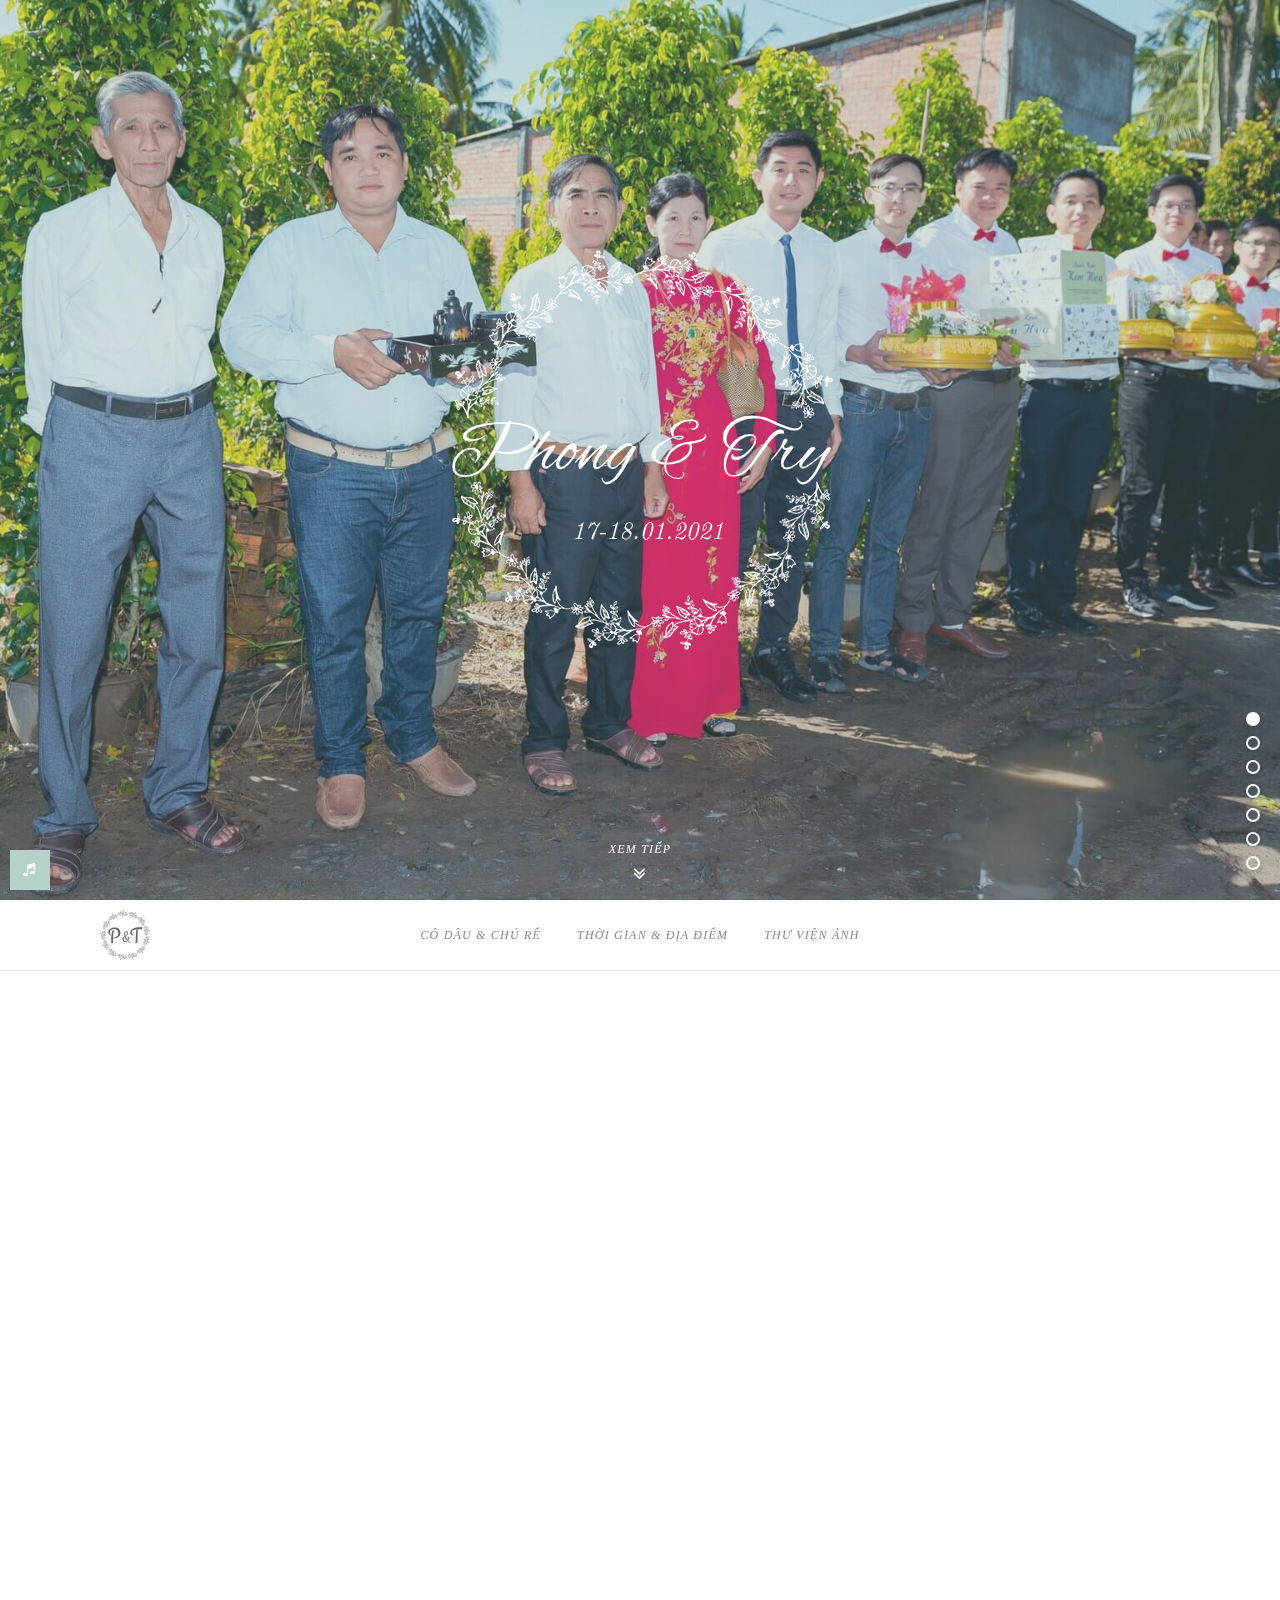
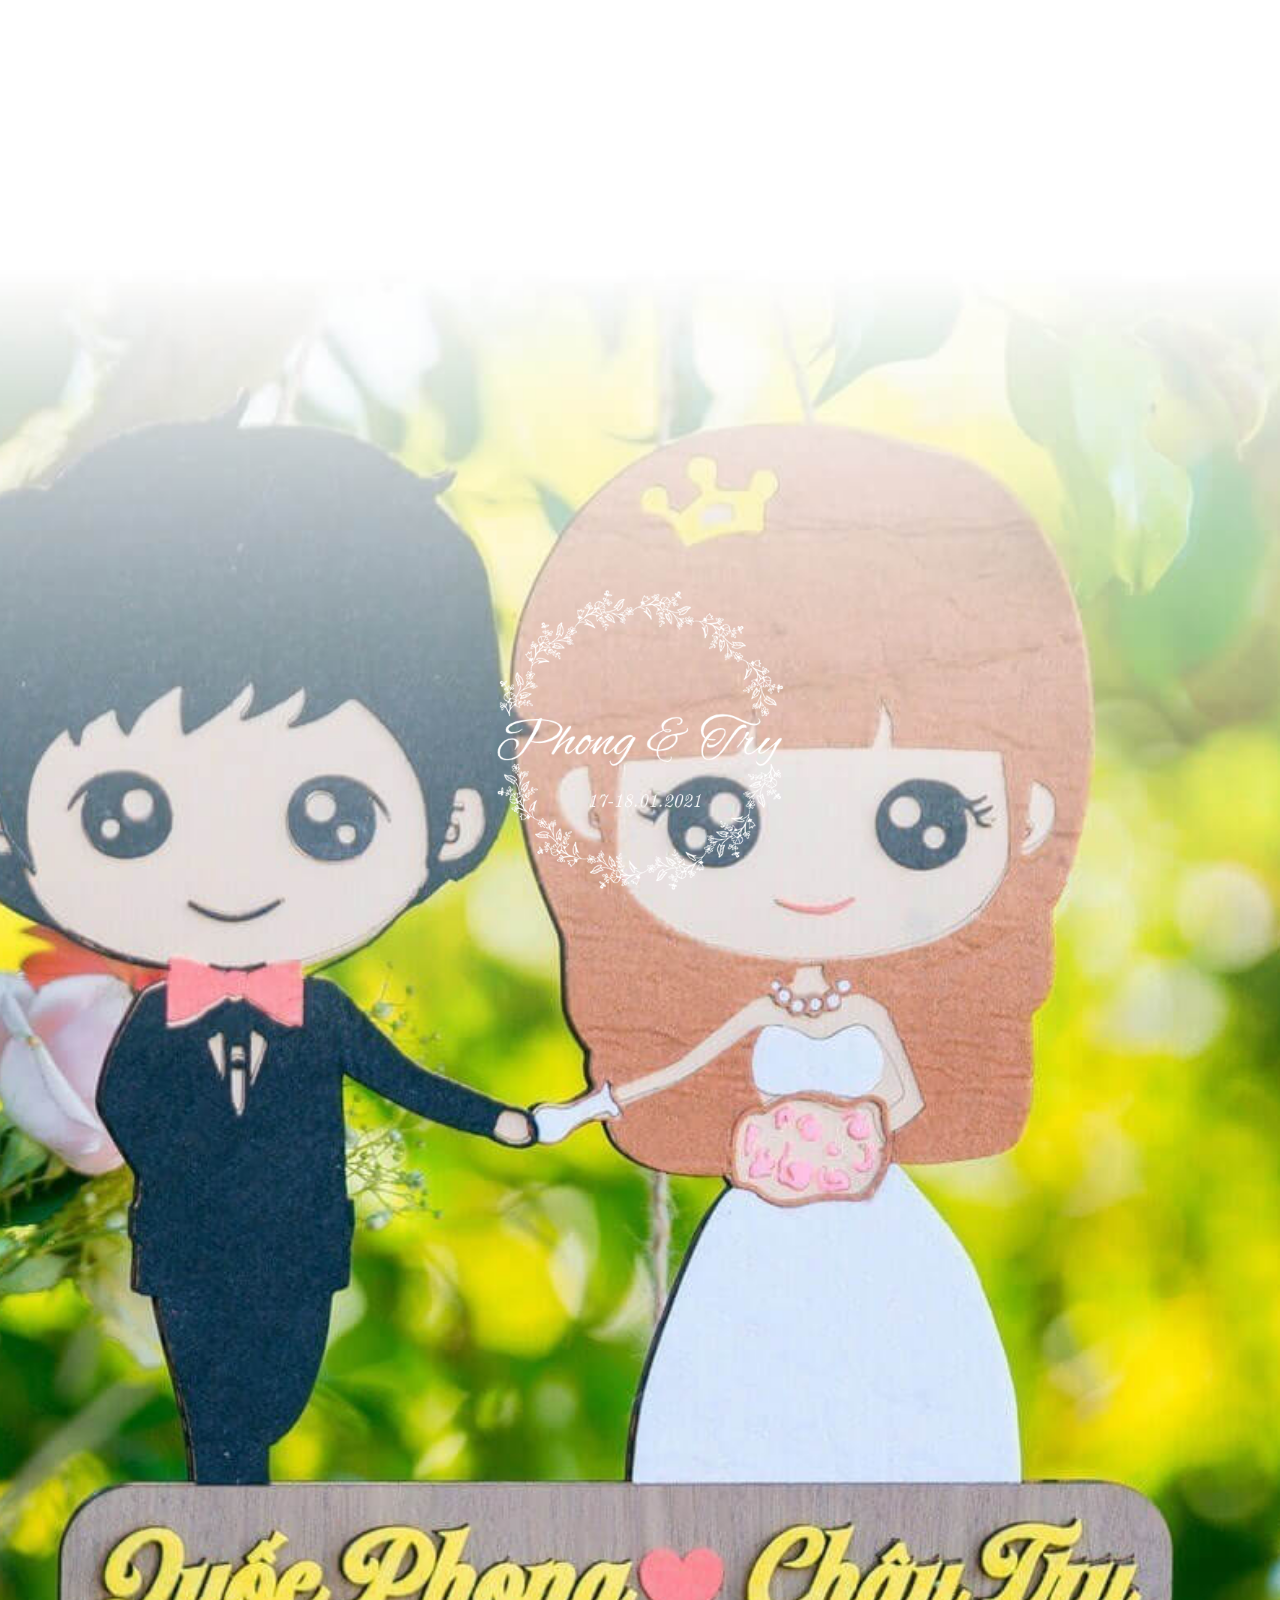
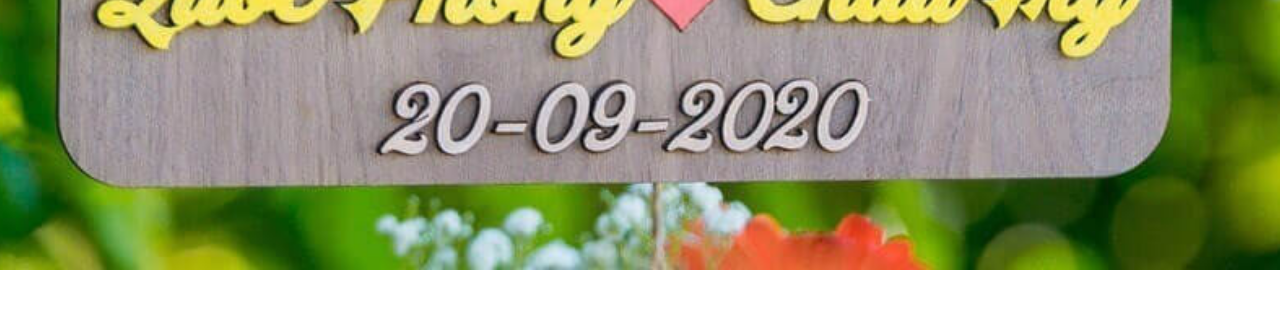
==== commit f6d9e185: "update" ====
--- a/pre-wedding.html
+++ b/pre-wedding.html
@@ -28,19 +28,13 @@
     <link href="https://fonts.googleapis.com/css2?family=Charm&display=swap" rel="stylesheet" />
     <script src="https://cdnjs.cloudflare.com/ajax/libs/jquery/3.3.1/jquery.min.js"></script>
     <script type="text/javascript">
-      // $(document).ready(() => {
-      //   for (let i = 1; i <= 216; i++) {
-      //     let height = 398;
-      //     if (i % 2 === 1) {
-      //       height = 737;
-      //     }
-      //     let img = $('<img width="540" height="' + height + '" src="wp-content/gallery/prewedding/' + i + '.jpg" class="attachment-grid size-grid" sizes="(max-width: 540px) 100vw, 540px" /> ');
-      //     let link = $('<a href="wp-content/gallery/prewedding/' + i + '.jpg"> </a>').append(img);
-      //     console.log(link);
-      //     let dom = $('<div class="jackrose-sow-gallery-grid-item jackrose-sow-engagement"></div>').append(link);
-      //     $('#gallery-container').append(dom);
-      //   }
-      // });
+      setTimeout(function () {
+        $('#background-music-button').addClass('active');
+        startTimer('2021-01-17T02:00:00.000Z', $('.jackrose-sow-countdown'));
+      }, 1000);
+      setTimeout(function () {
+        $('#background-music-button').removeClass('active');
+      }, 10000);
     </script>
     <style type="text/css">
       img.wp-smiley,
@@ -521,8 +515,8 @@
                   <li id="menu-item-65" class="anchor-link menu-item menu-item-type-custom menu-item-object-custom current-menu-item current_page_item menu-item-home menu-item-has-children menu-item-65">
                     <a href="./#gallery" aria-current="page">Thư Viện Ảnh</a>
                     <ul class="sub-menu">
-                      <li id="menu-item-41" class="menu-item menu-item-type-post_type menu-item-object-page menu-item-41"><a href="./pre-wedding.html">Lễ Sơ Vấn</a></li>
                       <li id="menu-item-66" class="menu-item menu-item-type-post_type menu-item-object-post menu-item-66"><a href="./wedding-album.html">Album Cưới</a></li>
+                      <li id="menu-item-41" class="menu-item menu-item-type-post_type menu-item-object-page menu-item-41"><a href="./with-friends.html">Thanh Xuân Dữ Dội</a></li>
                     </ul>
                   </li>
                 </ul>
@@ -761,7 +755,7 @@
       <div id="background-music" class="background-music background-music-bottom-left">
         <button id="background-music-button" class="background-music-toggle toggle"><span class="fa fa-music"></span></button>
         <div class="background-music-embed">
-          <iframe id="soundcloud-iframe" width="100%" height="100" frameborder="no" src="https://w.soundcloud.com/player/?url=https%3A//api.soundcloud.com/tracks/332486946&color=b4d2c8&auto_play=true&hide_related=true&show_comments=false&show_user=false&show_reposts=false&show_teaser=false&visual=false" allow="autoplay"></iframe>
+          <iframe id="soundcloud-iframe" width="100%" height="100" frameborder="no" src="https://w.soundcloud.com/player/?url=https%3A//api.soundcloud.com/tracks/161084205&color=b4d2c8&auto_play=true&hide_related=true&show_comments=false&show_user=false&show_reposts=false&show_teaser=false&visual=false" allow="autoplay"></iframe>
         </div>
       </div>
     </div>
